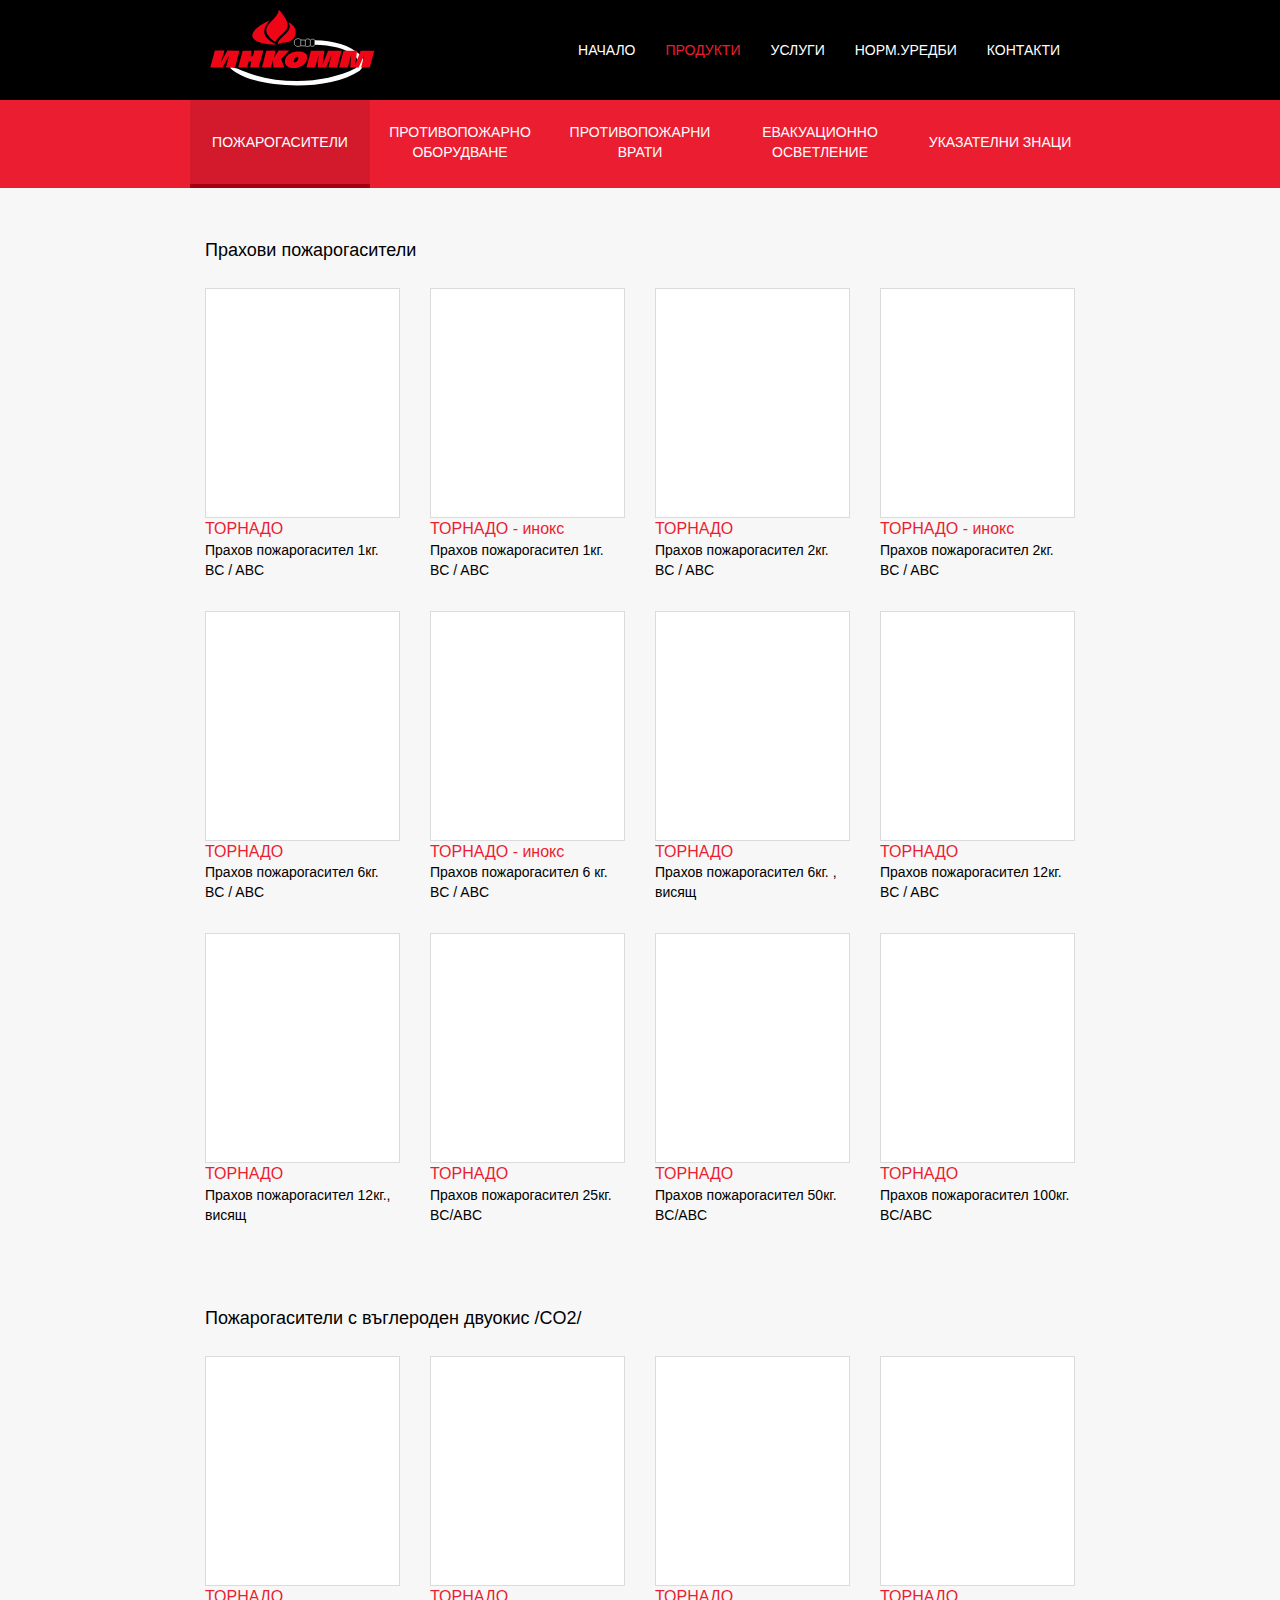
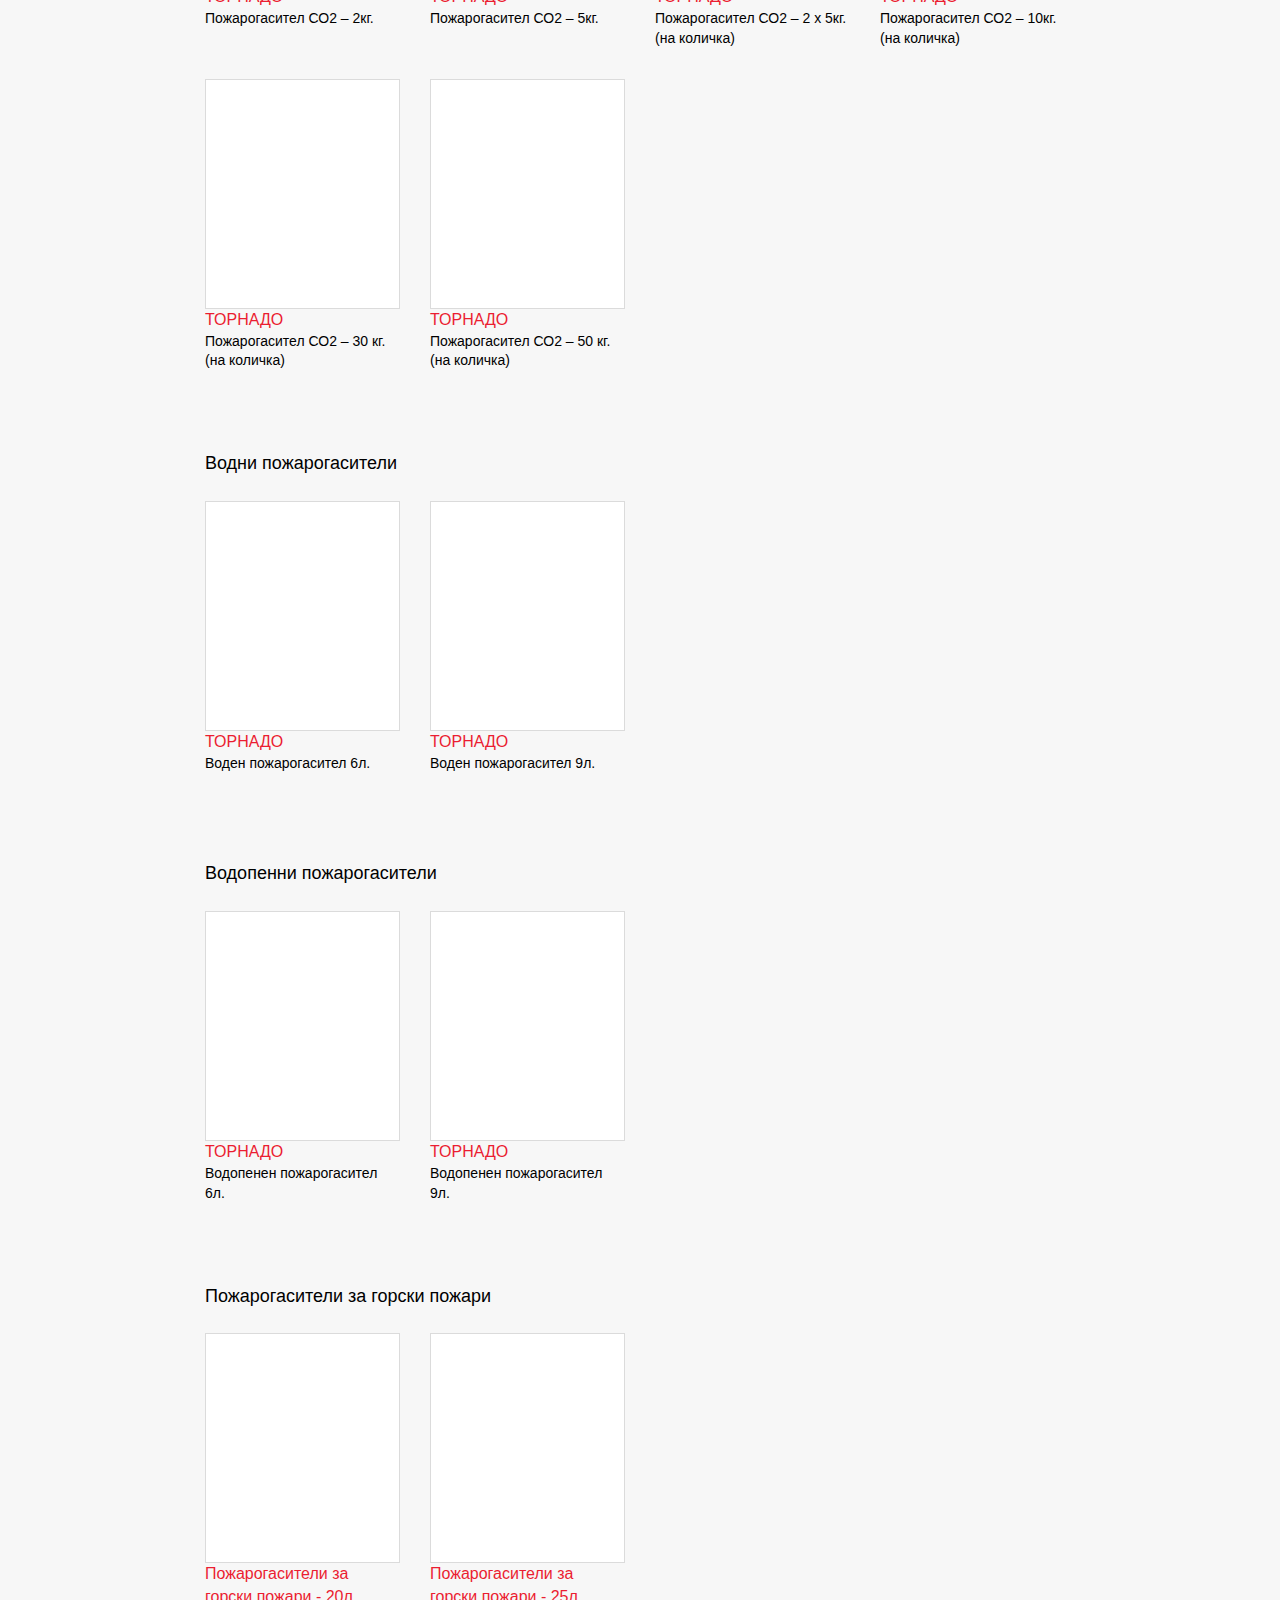
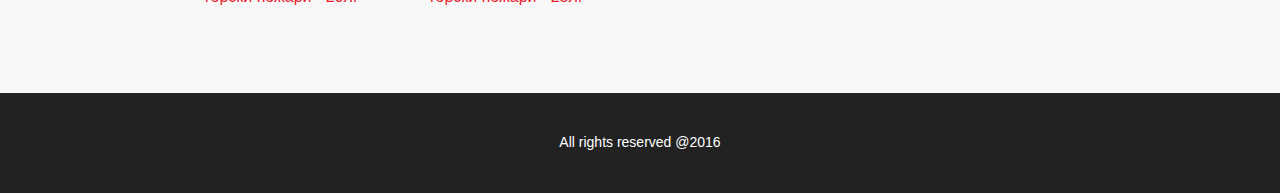
==== products/index.html @ 293aea62 "first commit" ====
<!DOCTYPE html>
<html xmlns="http://www.w3.org/1999/xhtml" lang="en" xml:lang="en">
    <head>
        <title>
                Продукти
        </title>
            <meta name="robots" content="noindex">
        <meta http-equiv="Content-Type" content="text/html; charset=utf-8">
        <meta name="description" content="Inkomm description">
        <meta name="viewport" content="width=device-width, initial-scale=1">
        <link rel="stylesheet" type="text/css" href="/css/app.b90cbeb3.css">
        <link rel="stylesheet" type="text/css" href="/icons/styles.css">
        <link rel="stylesheet" href="https://fonts.googleapis.com/css?family=Roboto:100,400">
        <link rel="shortcut icon" type="image/x-icon" href="/img/favicon.cccce3f9.ico">
        <link rel="icon" type="image/x-icon" href="/img/favicon.cccce3f9.ico">
        <meta itemprop="image" content="/img/social-image.jpg">
        
        <link href="https://maxcdn.bootstrapcdn.com/font-awesome/4.7.0/css/font-awesome.min.css" rel="stylesheet" integrity="sha384-wvfXpqpZZVQGK6TAh5PVlGOfQNHSoD2xbE+QkPxCAFlNEevoEH3Sl0sibVcOQVnN" crossorigin="anonymous">
    </head>
    <body>
        <div class="content">
            <nav class="navbar navbar-default">
                <div class="container">
                    <div class="navbar-header">
            
                        <a
                         class="navbar-brand"
                         href="/">
                            <img
                             src="/img/logo.3ae2fdd6.svg"
                             width="175"
                             alt="Enhancv Logo">
                        </a>
            
            
                        <button type="button" class="navbar-toggle" data-toggle="collapse" data-target="#bs-example-navbar-collapse-1">
                            <span class="sr-only">Toggle navigation</span>
                            <span class="icon-bar"></span>
                            <span class="icon-bar"></span>
                            <span class="icon-bar"></span>
                        </button>
                    </div>
            
                    <div class="collapse navbar-collapse" id="bs-example-navbar-collapse-1">
            
                        <ul class="nav navbar-nav navbar-right">
                            <li >
                                <a href="/">НАЧАЛО</a>
                            </li>
                            <li  class="active" >
                                <a href="/products">ПРОДУКТИ</a>
                            </li>
                            <li >
                                <a href="/services.html">УСЛУГИ</a>
                            </li>
                            <li >
                                <a href="/regulations.html">НОРМ.УРЕДБИ</a>
                            </li>
                            <li >
                                <a href="/contacts.html">КОНТАКТИ</a>
                            </li>
                        </ul>
                    </div>
                </div>
            </nav>
            
            
            <div class="products-menu">
                <div class="container">
                    <div class="row">
                        <a href="/products/" class="col-sm-2-4 text-center  active">
                            <div>
                                <span>ПОЖАРОГАСИТЕЛИ</span>
                            </div>
                        </a>
                        <a href="/products/equipment.html" class="col-sm-2-4 text-center ">
                            <div>
                                <span>ПРОТИВОПОЖАРНО ОБОРУДВАНЕ</span>
                            </div>
                        </a>
                        <a href="/products/doors.html" class="col-sm-2-4 text-center ">
                            <div>
                                <span>ПРОТИВОПОЖАРНИ ВРАТИ</span>
                            </div>
                        </a>
                        <a href="/products/lightings.html" class="col-sm-2-4 text-center ">
                            <div>
                                <span>ЕВАКУАЦИОННО ОСВЕТЛЕНИЕ</span>
                            </div>
                        </a>
                        <a href="/products/signs.html" class="col-sm-2-4 text-center ">
                            <div>
                                <span>УКАЗАТЕЛНИ ЗНАЦИ</span>
                            </div>
                        </a>
                    </div>
                </div>
            </div>
            <div class="products">
                <div class="container">
                        <div class="section-heading">Прахови пожарогасители</div>
                        <div class="row" data-key="Prahovipozharogasiteli">
                            <div class="product-item" data-item-key="0">
                                <a href="#Prahovipozharogasiteli:0" class="item col-sm-3">
                                    <div class="item-image text-center" style="background-image: url('http://www.firebg.org/template/../uploads/product/5.jpg')" data-img-url="http://www.firebg.org/template/../uploads/product/5.jpg">
                                    </div>
                                    <div class="item-title">
                                        ТОРНАДО
                                    </div>
                                    <div class="item-description">
                                        Прахов пожарогасител 1кг. BC / ABC
                                    </div>
                                </a>
                                <div class="full-description hidden">
                                    (Външен диаметър):&nbsp; ф85мм<br>(Обем): 1.25л.<br>(Дължина на цилиндъра): 270мм<br>(Тегло на цилиндъра): 0.7кг.<br>(Тегло на пожарогасителя): 2.2кг<br>(Съдържание на прах в пожарогасителя): 1кг<br>(Температурен интервал): -30С -60С<br>(Максимално работно налягане): 18bar<br>(Тестово налягане): 27bar<br>(Работен газ): Азот <br>(Минимална дебелина на цилиндъра): 1.0мм<br>(Материал):&nbsp; St12/DC01<br>(Пожарен клас): 5А 34B C<br>(Размер на опаковката): 10X10X37cm<br> <br>
                                </div>
                            </div>
                            <div class="product-item" data-item-key="1">
                                <a href="#Prahovipozharogasiteli:1" class="item col-sm-3">
                                    <div class="item-image text-center" style="background-image: url('http://www.firebg.org/template/../uploads/product/6.jpg')" data-img-url="http://www.firebg.org/template/../uploads/product/6.jpg">
                                    </div>
                                    <div class="item-title">
                                        ТОРНАДО - инокс
                                    </div>
                                    <div class="item-description">
                                        Прахов пожарогасител 1кг. BC / ABC
                                    </div>
                                </a>
                                <div class="full-description hidden">
                                    (Външен диаметър):&nbsp; ф90мм<br>(Обем): 1.3л.<br>(Дължина на цилиндъра): 250мм<br>(Тегло на цилиндъра): 0.6кг.<br>(Тегло на пожарогасителя): 2.1кг<br>(Съдържание на прах в пожарогасителя): 1кг<br>(Температурен интервал): -30С -60С<br>(Максимално работно налягане): 18bar<br>(Работен газ): Азот <br>(Минимална дебелина на цилиндъра): 0.70мм<br>(Материал):&nbsp; 304<br>(Пожарен клас): 5А 34B C<br>(Размер на опаковката): 10X10X34cm
                                </div>
                            </div>
                            <div class="product-item" data-item-key="2">
                                <a href="#Prahovipozharogasiteli:2" class="item col-sm-3">
                                    <div class="item-image text-center" style="background-image: url('http://www.firebg.org/template/../uploads/product/36.jpg')" data-img-url="http://www.firebg.org/template/../uploads/product/36.jpg">
                                    </div>
                                    <div class="item-title">
                                        ТОРНАДО
                                    </div>
                                    <div class="item-description">
                                        Прахов пожарогасител 2кг. BC / ABC
                                    </div>
                                </a>
                                <div class="full-description hidden">
                                    (Външен диаметър):&nbsp; ф110мм<br>(Обем): 2.5л.<br>(Дължина на цилиндъра): 310мм<br>(Тегло на цилиндъра): 1кг.<br>(Тегло на пожарогасителя): 3.7кг<br>(Съдържание на прах в пожарогасителя): 2кг<br>(Температурен интервал): -30С -60С<br>(Максимално работно налягане): 18bar<br>(Тестово налягане): 27bar<br>(Работен газ): Азот <br>(Минимална дебелина на цилиндъра): 1.07мм<br>(Материал):&nbsp; St12/DC01<br>(Пожарен клас): 13А 70B C<br>(Размер на опаковката): 12X13X41cm
                                </div>
                            </div>
                            <div class="product-item" data-item-key="3">
                                <a href="#Prahovipozharogasiteli:3" class="item col-sm-3">
                                    <div class="item-image text-center" style="background-image: url('http://www.firebg.org/template/../uploads/product/37.jpg')" data-img-url="http://www.firebg.org/template/../uploads/product/37.jpg">
                                    </div>
                                    <div class="item-title">
                                        ТОРНАДО - инокс
                                    </div>
                                    <div class="item-description">
                                        Прахов пожарогасител 2кг. BC / ABC
                                    </div>
                                </a>
                                <div class="full-description hidden">
                                    (Външен диаметър):&nbsp; ф110мм<br>(Обем): 2.5л.<br>(Дължина на цилиндъра): 310мм<br>(Тегло на цилиндъра): 1кг.<br>(Тегло на пожарогасителя): 3.5кг<br>(Съдържание на прах в пожарогасителя): 2кг<br>(Температурен интервал): -30С -60С<br>(Максимално работно налягане): 18bar<br>(Тестово налягане): 27bar<br>(Работен газ): Азот <br>(Минимална дебелина на цилиндъра): 0.80мм<br>(Материал):&nbsp; 304<br>(Пожарен клас): 13А 70B C<br>(Размер на опаковката): 12X13X40cm
                                </div>
                            </div>
                            <div class="product-item" data-item-key="4">
                                <a href="#Prahovipozharogasiteli:4" class="item col-sm-3">
                                    <div class="item-image text-center" style="background-image: url('http://www.firebg.org/template/../uploads/product/7.jpg')" data-img-url="http://www.firebg.org/template/../uploads/product/7.jpg">
                                    </div>
                                    <div class="item-title">
                                        ТОРНАДО
                                    </div>
                                    <div class="item-description">
                                        Прахов пожарогасител 6кг. BC / ABC
                                    </div>
                                </a>
                                <div class="full-description hidden">
                                    (Външен диаметър):&nbsp; ф160мм<br>(Обем): 7.9л.<br>(Дължина на цилиндъра): 450мм<br>(Тегло на цилиндъра): 2.8кг.<br>(Тегло на пожарогасителя): 9.5кг<br>(Съдържание на прах в пожарогасителя): 6кг<br>(Температурен интервал): -30С -60С<br>(Максимално работно налягане): 18bar<br>(Тестово налягане): 27bar<br>(Работен газ): Азот <br>(Минимална дебелина на цилиндъра): 1.24мм<br>(Материал):&nbsp; St12/DC01<br>(Пожарен клас): 21А&nbsp; 113B&nbsp; C<br>(Размер на опаковката): 17X18X56cm
                                </div>
                            </div>
                            <div class="product-item" data-item-key="5">
                                <a href="#Prahovipozharogasiteli:5" class="item col-sm-3">
                                    <div class="item-image text-center" style="background-image: url('http://www.firebg.org/template/../uploads/product/8.jpg')" data-img-url="http://www.firebg.org/template/../uploads/product/8.jpg">
                                    </div>
                                    <div class="item-title">
                                        ТОРНАДО - инокс
                                    </div>
                                    <div class="item-description">
                                        Прахов пожарогасител 6 кг. BC / ABC
                                    </div>
                                </a>
                                <div class="full-description hidden">
                                    (Външен диаметър):&nbsp; ф160мм<br>(Обем): 7.7л.<br>(Дължина на цилиндъра): 440мм<br>(Тегло на цилиндъра): 2кг.<br>(Тегло на пожарогасителя): 9кг<br>(Съдържание на прах в пожарогасителя): 6кг<br>(Температурен интервал): -30С -60С<br>(Максимално работно налягане): 18bar<br>(Тестово налягане): 27bar<br>(Работен газ): Азот <br>(Минимална дебелина на цилиндъра): 0.8мм<br>(Материал):&nbsp; 304<br>(Пожарен клас): 27А&nbsp; 183B&nbsp; C<br>(Размер на опаковката): 17X18X54cm
                                </div>
                            </div>
                            <div class="product-item" data-item-key="6">
                                <a href="#Prahovipozharogasiteli:6" class="item col-sm-3">
                                    <div class="item-image text-center" style="background-image: url('http://www.firebg.org/template/../uploads/product/9.jpg')" data-img-url="http://www.firebg.org/template/../uploads/product/9.jpg">
                                    </div>
                                    <div class="item-title">
                                        ТОРНАДО
                                    </div>
                                    <div class="item-description">
                                        Прахов пожарогасител 6кг. , висящ
                                    </div>
                                </a>
                                <div class="full-description hidden">
                                    (Външен диаметър):&nbsp; ф292мм<br>(Обем): 7.6л.<br>(Дължина на цилиндъра): 180мм<br>(Тегло на цилиндъра): 2.7кг.<br>(Тегло на пожарогасителя): 10кг<br>(Съдържание на прах в пожарогасителя): 6кг<br>(Температурен интервал): -10С -50С<br>(Максимално работно налягане): 14bar<br>(Тестово налягане): 25bar<br>(Работен газ): Азот <br>(Минимална дебелина на цилиндъра): 2.30мм<br>(Материал):&nbsp; St12/DC01<br>(Пожарен клас): 27А&nbsp; 183B&nbsp; C<br>(Размер на опаковката): 30X30X29cm
                  
                                </div>
                            </div>
                            <div class="product-item" data-item-key="7">
                                <a href="#Prahovipozharogasiteli:7" class="item col-sm-3">
                                    <div class="item-image text-center" style="background-image: url('http://www.firebg.org/template/../uploads/product/10.jpg')" data-img-url="http://www.firebg.org/template/../uploads/product/10.jpg">
                                    </div>
                                    <div class="item-title">
                                        ТОРНАДО
                                    </div>
                                    <div class="item-description">
                                        Прахов пожарогасител 12кг. BC / ABC
                                    </div>
                                </a>
                                <div class="full-description hidden">
                                    (Външен диаметър):&nbsp; ф180мм<br>(Обем): 13.6л.<br>(Дължина на цилиндъра): 600мм<br>(Тегло на цилиндъра): 5кг.<br>(Тегло на пожарогасителя): 18кг<br>(Съдържание на прах в пожарогасителя): 12кг<br>(Температурен интервал): -30С -60С<br>(Максимално работно налягане): 18bar<br>(Тестово налягане): 27bar<br>(Работен газ): Азот <br>(Минимална дебелина на цилиндъра): 1.30мм<br>(Материал):&nbsp; St12/DC01<br>(Пожарен клас): 43А&nbsp; 233B&nbsp; C<br>(Размер на опаковката): 19X20X71cm
                                </div>
                            </div>
                            <div class="product-item" data-item-key="8">
                                <a href="#Prahovipozharogasiteli:8" class="item col-sm-3">
                                    <div class="item-image text-center" style="background-image: url('http://www.firebg.org/template/../uploads/product/38.jpg')" data-img-url="http://www.firebg.org/template/../uploads/product/38.jpg">
                                    </div>
                                    <div class="item-title">
                                        ТОРНАДО
                                    </div>
                                    <div class="item-description">
                                        Прахов пожарогасител 12кг., висящ
                                    </div>
                                </a>
                                <div class="full-description hidden">
                                    <br>
                                </div>
                            </div>
                            <div class="product-item" data-item-key="9">
                                <a href="#Prahovipozharogasiteli:9" class="item col-sm-3">
                                    <div class="item-image text-center" style="background-image: url('http://www.firebg.org/template/../uploads/product/39.jpg')" data-img-url="http://www.firebg.org/template/../uploads/product/39.jpg">
                                    </div>
                                    <div class="item-title">
                                        ТОРНАДО
                                    </div>
                                    <div class="item-description">
                                        Прахов пожарогасител 25кг. BC/ABC
                                    </div>
                                </a>
                                <div class="full-description hidden">
                                    (Външен диаметър):&nbsp; ф270мм<br>(Обем): 30л.<br>(Дължина на цилиндъра): 625мм<br>(Тегло на цилиндъра): 20кг.<br>(Тегло на пожарогасителя): 55кг.<br>(Съдържание на прах в пожарогасителя): 25кг<br>(Температурен интервал): -20С -55С<br>(Максимално работно налягане): 15bar<br>(Тестово налягане): 35bar<br>(Работен газ): Азот <br>(Минимална дебелина на цилиндъра): 2.5мм<br>(Материал): HP295/B440HP&nbsp;&nbsp; &nbsp;<br>(Пожарен клас): 55А I B C<br>(Размер на опаковката): 44X45X97cm
                                </div>
                            </div>
                            <div class="product-item" data-item-key="10">
                                <a href="#Prahovipozharogasiteli:10" class="item col-sm-3">
                                    <div class="item-image text-center" style="background-image: url('http://www.firebg.org/template/../uploads/product/40.jpg')" data-img-url="http://www.firebg.org/template/../uploads/product/40.jpg">
                                    </div>
                                    <div class="item-title">
                                        ТОРНАДО
                                    </div>
                                    <div class="item-description">
                                        Прахов пожарогасител 50кг. BC/ABC
                                    </div>
                                </a>
                                <div class="full-description hidden">
                                    
                                </div>
                            </div>
                            <div class="product-item" data-item-key="11">
                                <a href="#Prahovipozharogasiteli:11" class="item col-sm-3">
                                    <div class="item-image text-center" style="background-image: url('http://www.firebg.org/template/../uploads/product/260.jpg')" data-img-url="http://www.firebg.org/template/../uploads/product/260.jpg">
                                    </div>
                                    <div class="item-title">
                                        ТОРНАДО
                                    </div>
                                    <div class="item-description">
                                        Прахов пожарогасител 100кг. BC/ABC
                                    </div>
                                </a>
                                <div class="full-description hidden">
                                    
                                </div>
                            </div>
                        </div>
                        <div class="section-heading">Пожарогасители с въглероден двуокис /CO2/</div>
                        <div class="row" data-key="Pozharogasitelisvuglerodendvuokis/CO2/">
                            <div class="product-item" data-item-key="0">
                                <a href="#Pozharogasitelisvuglerodendvuokis/CO2/:0" class="item col-sm-3">
                                    <div class="item-image text-center" style="background-image: url('http://www.firebg.org/template/../uploads/product/15.jpg')" data-img-url="http://www.firebg.org/template/../uploads/product/15.jpg">
                                    </div>
                                    <div class="item-title">
                                        ТОРНАДО
                                    </div>
                                    <div class="item-description">
                                        Пожарогасител СО2 – 2кг.
                                    </div>
                                </a>
                                <div class="full-description hidden">
                                    (Външен диаметър):&nbsp; ф105мм<br>(Обем): 2.67л.<br>(Дължина на цилиндъра): 440мм<br>(Тегло на цилиндъра): 3.8кг.<br>(Тегло на пожарогасителя): 6.6кг.<br>(Съдържание на карбон диоксид в пожарогасителя): 2kg.<br>(Температурен интервал): -30С -60С<br>(Максимално работно налягане): 216bar<br>(Тестово налягане): 315bar <br>(Минимална дебелина на цилиндъра): 2.51мм<br>(Материал): 34CrMo4<br>(Пожарен клас): 34B<br>(Размер на опаковката): 16X13X56cm
                                </div>
                            </div>
                            <div class="product-item" data-item-key="1">
                                <a href="#Pozharogasitelisvuglerodendvuokis/CO2/:1" class="item col-sm-3">
                                    <div class="item-image text-center" style="background-image: url('http://www.firebg.org/template/../uploads/product/16.jpg')" data-img-url="http://www.firebg.org/template/../uploads/product/16.jpg">
                                    </div>
                                    <div class="item-title">
                                        ТОРНАДО
                                    </div>
                                    <div class="item-description">
                                        Пожарогасител СО2 – 5кг.
                                    </div>
                                </a>
                                <div class="full-description hidden">
                                    (Външен диаметър):&nbsp; ф138мм<br>(Обем): 6.67л.<br>(Дължина на цилиндъра): 600мм<br>(Тегло на цилиндъра): 8кг.<br>(Тегло на пожарогасителя): 14кг.<br>(Съдържание на карбон диоксид в пожарогасителя): 5kg.<br>(Температурен интервал): -20С +60С<br>(Максимално работно налягане): 216bar<br>(Тестово налягане): 315bar<br>(Минимална дебелина на цилиндъра): 3.3мм<br>(Материал): 34CrMo4<br>(Пожарен клас): 89B<br>(Размер на опаковката): 21X15X73cm
                                </div>
                            </div>
                            <div class="product-item" data-item-key="2">
                                <a href="#Pozharogasitelisvuglerodendvuokis/CO2/:2" class="item col-sm-3">
                                    <div class="item-image text-center" style="background-image: url('http://www.firebg.org/template/../uploads/product/17.jpg')" data-img-url="http://www.firebg.org/template/../uploads/product/17.jpg">
                                    </div>
                                    <div class="item-title">
                                        ТОРНАДО
                                    </div>
                                    <div class="item-description">
                                        Пожарогасител СО2 – 2 x 5кг. (на количка)
                                    </div>
                                </a>
                                <div class="full-description hidden">
                                    (Външен диаметър):&nbsp; ф152мм<br>(Обем): 15л.<br>(Дължина на цилиндъра): 1070мм<br>(Тегло на цилиндъра): 25кг.<br>(Тегло на пожарогасителя): 46кг.<br>(Съдържание на карбон диоксид в пожарогасителя): 10kg.<br>(Температурен интервал): -20С -60С<br>(Максимално работно налягане): 174bar<br>(Тестово налягане): 250bar<br>(Минимална дебелина на цилиндъра): 5.5мм<br>(Материал): CK45<br>(Пожарен клас): 183B<br>(Размер на опаковката): 46X30X120cm
                                </div>
                            </div>
                            <div class="product-item" data-item-key="3">
                                <a href="#Pozharogasitelisvuglerodendvuokis/CO2/:3" class="item col-sm-3">
                                    <div class="item-image text-center" style="background-image: url('http://www.firebg.org/template/../uploads/product/18.jpg')" data-img-url="http://www.firebg.org/template/../uploads/product/18.jpg">
                                    </div>
                                    <div class="item-title">
                                        ТОРНАДО
                                    </div>
                                    <div class="item-description">
                                        Пожарогасител СО2 – 10кг. (на количка)
                                    </div>
                                </a>
                                <div class="full-description hidden">
                                    (Външен диаметър):&nbsp; ф152мм<br>(Обем): 15л.<br>(Дължина на цилиндъра): 1070мм<br>(Тегло на цилиндъра): 25кг.<br>(Тегло на пожарогасителя): 46кг.<br>(Съдържание на карбон диоксид в пожарогасителя): 10kg.<br>(Температурен интервал): -20С -60С<br>(Максимално работно налягане): 174bar<br>(Тестово налягане): 250bar<br>(Минимална дебелина на цилиндъра): 5.5мм<br>(Материал): CK45<br>(Пожарен клас): 183B<br>(Размер на опаковката): 46X30X120cm
                                </div>
                            </div>
                            <div class="product-item" data-item-key="4">
                                <a href="#Pozharogasitelisvuglerodendvuokis/CO2/:4" class="item col-sm-3">
                                    <div class="item-image text-center" style="background-image: url('http://www.firebg.org/template/../uploads/product/19.jpg')" data-img-url="http://www.firebg.org/template/../uploads/product/19.jpg">
                                    </div>
                                    <div class="item-title">
                                        ТОРНАДО
                                    </div>
                                    <div class="item-description">
                                        Пожарогасител СО2 – 30 кг. (на количка)
                                    </div>
                                </a>
                                <div class="full-description hidden">
                                    (Външен диаметър):&nbsp; ф232мм<br>(Обем): 46л.<br>(Дължина на цилиндъра): 1370мм<br>(Тегло на цилиндъра): 57кг.<br>(Тегло на пожарогасителя): 117кг.<br>(Съдържание на карбон диоксид в пожарогасителя): 30kg.<br>(Температурен интервал): -30С -55С<br>(Максимално работно налягане): 150bar<br>(Тестово налягане): 225bar<br>(Минимална дебелина на цилиндъра): 5.4мм<br>(Материал): 37Mn<br>(Пожарен клас): 233B<br>(Размер на опаковката): 118X55X124cm
                                </div>
                            </div>
                            <div class="product-item" data-item-key="5">
                                <a href="#Pozharogasitelisvuglerodendvuokis/CO2/:5" class="item col-sm-3">
                                    <div class="item-image text-center" style="background-image: url('http://www.firebg.org/template/../uploads/product/20.jpg')" data-img-url="http://www.firebg.org/template/../uploads/product/20.jpg">
                                    </div>
                                    <div class="item-title">
                                        ТОРНАДО
                                    </div>
                                    <div class="item-description">
                                        Пожарогасител СО2 – 50 кг. (на количка)
                                    </div>
                                </a>
                                <div class="full-description hidden">
                                    (Външен диаметър):&nbsp; ф219мм<br>(Обем): 80л.<br>(Дължина на цилиндъра): 1330мм<br>(Тегло на цилиндъра): 112кг.<br>(Тегло на пожарогасителя): 207кг.<br>(Съдържание на карбон диоксид в пожарогасителя): 50kg.<br>(Температурен интервал): -30С -55С<br>(Максимално работно налягане): 150bar<br>(Тестово налягане): 225bar<br>(Минимална дебелина на цилиндъра): 5.7мм<br>(Материал): 37Mn<br>(Пожарен клас): 233B<br>(Размер на опаковката): 123X62X132cm
                                </div>
                            </div>
                        </div>
                        <div class="section-heading">Водни пожарогасители</div>
                        <div class="row" data-key="Vodnipozharogasiteli">
                            <div class="product-item" data-item-key="0">
                                <a href="#Vodnipozharogasiteli:0" class="item col-sm-3">
                                    <div class="item-image text-center" style="background-image: url('http://www.firebg.org/template/../uploads/product/11.jpg')" data-img-url="http://www.firebg.org/template/../uploads/product/11.jpg">
                                    </div>
                                    <div class="item-title">
                                        ТОРНАДО
                                    </div>
                                    <div class="item-description">
                                        Воден пожарогасител 6л.
                                    </div>
                                </a>
                                <div class="full-description hidden">
                                    (Външен диаметър):&nbsp; ф160мм<br>(Обем): 8л.<br>(Дължина на цилиндъра): 470мм<br>(Тегло на цилиндъра): 3.3кг.<br>(Тегло на пожарогасителя): 10кг.<br>(Гасително вещество в пожарогасителя - вода): 6л.<br>(Температурен интервал): -0С +60С<br>(Максимално работно налягане): 18bar<br>(Тестово налягане): 27bar<br>(Работен газ): Азот <br>(Минимална дебелина на цилиндъра): 1.24мм<br>(Материал): St12/DC01<br>(Пожарен клас): 21А<br>(Размер на опаковката): 17X18X58cm
                                </div>
                            </div>
                            <div class="product-item" data-item-key="1">
                                <a href="#Vodnipozharogasiteli:1" class="item col-sm-3">
                                    <div class="item-image text-center" style="background-image: url('http://www.firebg.org/template/../uploads/product/190.jpg')" data-img-url="http://www.firebg.org/template/../uploads/product/190.jpg">
                                    </div>
                                    <div class="item-title">
                                        ТОРНАДО
                                    </div>
                                    <div class="item-description">
                                        Воден пожарогасител 9л.
                                    </div>
                                </a>
                                <div class="full-description hidden">
                                    (Външен диаметър):&nbsp; ф180мм<br>(Обем): 11.33л.<br>(Дължина на цилиндъра): 525мм<br>(Тегло на цилиндъра): 5.0кг.<br>(Тегло на пожарогасителя): 14.6кг.<br>(Гасително вещество в пожарогасителя - вода): 9л.<br>(Температурен интервал): -0С +60С<br>(Максимално работно налягане): 18bar<br>(Тестово налягане): 27bar<br>(Работен газ): Азот<br>(Минимална дебелина на цилиндъра): 1.30мм<br>(Материал): St12/DC01<br>(Пожарен клас): 21А(13A)<br>(Размер на опаковката): 19X20X64cm
                                </div>
                            </div>
                        </div>
                        <div class="section-heading">Водопенни пожарогасители</div>
                        <div class="row" data-key="Vodopennipozharogasiteli">
                            <div class="product-item" data-item-key="0">
                                <a href="#Vodopennipozharogasiteli:0" class="item col-sm-3">
                                    <div class="item-image text-center" style="background-image: url('http://www.firebg.org/template/../uploads/product/13.jpg')" data-img-url="http://www.firebg.org/template/../uploads/product/13.jpg">
                                    </div>
                                    <div class="item-title">
                                        ТОРНАДО
                                    </div>
                                    <div class="item-description">
                                        Водопенен пожарогасител 6л.
                                    </div>
                                </a>
                                <div class="full-description hidden">
                                    (Външен диаметър):&nbsp; ф160мм<br>(Обем): 8л.<br>(Дължина на цилиндъра): 470мм<br>(Тегло на цилиндъра): 3.3кг.<br>(Тегло на пожарогасителя): 10кг.<br>(Гасително вещество в пожарогасителя - вода и пенообразувател): 6л.<br>(Температурен интервал): -0С +60С<br>(Максимално работно налягане): 18bar<br>(Тестово налягане): 27bar<br>(Работен газ): Азот <br>(Минимална дебелина на цилиндъра): 1.24мм<br>(Материал): St12/DC01<br>(Пожарен клас): 21А 144B&nbsp; C<br>(Размер на опаковката): 17X18X58cm
                                </div>
                            </div>
                            <div class="product-item" data-item-key="1">
                                <a href="#Vodopennipozharogasiteli:1" class="item col-sm-3">
                                    <div class="item-image text-center" style="background-image: url('http://www.firebg.org/template/../uploads/product/14.jpg')" data-img-url="http://www.firebg.org/template/../uploads/product/14.jpg">
                                    </div>
                                    <div class="item-title">
                                        ТОРНАДО
                                    </div>
                                    <div class="item-description">
                                        Водопенен пожарогасител 9л.
                                    </div>
                                </a>
                                <div class="full-description hidden">
                                    (Външен диаметър):&nbsp; ф180мм<br>(Обем): 11.33л.<br>(Дължина на цилиндъра): 525мм<br>(Тегло на цилиндъра): 5.0кг.<br>(Тегло на пожарогасителя): 14.6кг.<br>(Гасително вещество в пожарогасителя - вода и пенообразувател AFFF 3%): 9л.<br>(Температурен интервал): +5С +60С<br>(Максимално работно налягане): 18bar<br>(Тестово налягане): 27bar<br>(Работен газ): Азот <br>(Минимална дебелина на цилиндъра): 1.30мм<br>(Материал): St12/DC01<br>(Пожарен клас): 21А 183B&nbsp; C<br>(Размер на опаковката): 19X20X64cm
                                </div>
                            </div>
                        </div>
                        <div class="section-heading">Пожарогасители за горски пожари</div>
                        <div class="row" data-key="Pozharogasitelizagorskipozhari">
                            <div class="product-item" data-item-key="0">
                                <a href="#Pozharogasitelizagorskipozhari:0" class="item col-sm-3">
                                    <div class="item-image text-center" style="background-image: url('http://www.firebg.org/template/../uploads/product/462.jpg')" data-img-url="http://www.firebg.org/template/../uploads/product/462.jpg">
                                    </div>
                                    <div class="item-title">
                                        Пожарогасители за горски пожари - 20л.
                                    </div>
                                    <div class="item-description">
                                        
                                    </div>
                                </a>
                                <div class="full-description hidden">
                                    <div>Ширина: &nbsp;46 см.</div>
            <div>Височина: 68 см.</div>
            <div>Дължина: 14 см.</div>
            <div>Тегло: &nbsp;2.3 кг. Нето/ 22.3 кг. Бруто</div>
            <div>Обем: 20л.&nbsp;</div>
            <div>Дистанция на струята: 8.5м.</div>
            <div>Дебит: 3.7л./мин.</div>
            <div>Дължина на маркуча: 1 м.</div>
            <div><span style="text-decoration: underline;"><br></span></div>
            <div><span style="text-decoration: underline;">ПРЕДИМСТВА НА ПРОДУКТА:</span></div>
            <div><span style="text-decoration: underline;"><br></span></div>
            <div>1. Уникален дизайн с компактни размери.</div>
            <div>2. Удобна задна част за гърба.</div>
            <div>3. Специални колани, които прилепват плътно по тялото.</div>
            <div>4. Два слоя, които не пропускат вода.</div>
            <div>5. Високо качество.</div>
            <div>6. Произведено в ЕС.</div>
            <div>7. Супер цена.</div>
            <div>8. Налични количества.</div>
                  
                                </div>
                            </div>
                            <div class="product-item" data-item-key="1">
                                <a href="#Pozharogasitelizagorskipozhari:1" class="item col-sm-3">
                                    <div class="item-image text-center" style="background-image: url('http://www.firebg.org/template/../uploads/product/463.jpg')" data-img-url="http://www.firebg.org/template/../uploads/product/463.jpg">
                                    </div>
                                    <div class="item-title">
                                        Пожарогасители за горски пожари - 25л.
                                    </div>
                                    <div class="item-description">
                                        
                                    </div>
                                </a>
                                <div class="full-description hidden">
                                    <div id="_mcePaste" style="position: absolute; left: -10000px; top: 0px; width: 1px; height: 1px; overflow: hidden;">Тегло: &nbsp;2.3 кг. Нето/ 27.3 кг. Бруто</div>
            <div id="_mcePaste" style="position: absolute; left: -10000px; top: 0px; width: 1px; height: 1px; overflow: hidden;">Обем: 25л.&nbsp;</div>
            <div id="_mcePaste" style="position: absolute; left: -10000px; top: 0px; width: 1px; height: 1px; overflow: hidden;">Дистанция на струята: 8.5м.</div>
            <div id="_mcePaste" style="position: absolute; left: -10000px; top: 0px; width: 1px; height: 1px; overflow: hidden;">Дебит: 3.7л./мин.</div>
            <div id="_mcePaste" style="position: absolute; left: -10000px; top: 0px; width: 1px; height: 1px; overflow: hidden;">Дължина на маркуча: 1 м.</div>
            <div id="_mcePaste" style="position: absolute; left: -10000px; top: 0px; width: 1px; height: 1px; overflow: hidden;">ПРЕДИМСТВА НА ПРОДУКТА:</div>
            <div id="_mcePaste" style="position: absolute; left: -10000px; top: 0px; width: 1px; height: 1px; overflow: hidden;">1. Уникален дизайн с компактни размери.</div>
            <div id="_mcePaste" style="position: absolute; left: -10000px; top: 0px; width: 1px; height: 1px; overflow: hidden;">2. Удобна задна част за гърба.</div>
            <div id="_mcePaste" style="position: absolute; left: -10000px; top: 0px; width: 1px; height: 1px; overflow: hidden;">3. Специални колани, които прилепват плътно по тялото.</div>
            <div id="_mcePaste" style="position: absolute; left: -10000px; top: 0px; width: 1px; height: 1px; overflow: hidden;">4. Два слоя, които не пропускат вода.</div>
            <div id="_mcePaste" style="position: absolute; left: -10000px; top: 0px; width: 1px; height: 1px; overflow: hidden;">5. Високо качество.</div>
            <div id="_mcePaste" style="position: absolute; left: -10000px; top: 0px; width: 1px; height: 1px; overflow: hidden;">6. Произведено в ЕС.</div>
            <div id="_mcePaste" style="position: absolute; left: -10000px; top: 0px; width: 1px; height: 1px; overflow: hidden;">7. Супер цена.</div>
            <div id="_mcePaste" style="position: absolute; left: -10000px; top: 0px; width: 1px; height: 1px; overflow: hidden;">8. Налични количества.</div>
            <div><span style="text-decoration: underline;">ОПИСАНИЕ НА ПРОДУКТА:</span></div>
            <div><span style="text-decoration: underline;"><br></span></div>
            <div style="text-align: justify;">Пожарогасителите за горски пожари служат за пожарогасене на малки и средни пожари,възникващи най-често в горските райони. Пожарогасителите са подходящи за оборудване в пожарни автомобили, джипове &ndash; по време на инспекция на горите, комбайни &ndash; по време на жътва. Специалните пожарогасители за горски пожари са произведени в Европейския Съюз без компромиси.</div>
            <div style="text-align: justify;">Продуктът се състои от &nbsp;25 литров резервоар, капачка, заден джоб за допълнително оборудване, специална помпа, чрез която се получава налягане, маркуч, струйник за получаване на сбита или разпръсната струя и устройство за получаване на пяна. Пожарогасителите за горски пожари са направени от два слоя &ndash; външен и вътрешен, които не пропускат вода.</div>
            <div><span style="text-decoration: underline;"><br></span></div>
            <div><span style="text-decoration: underline;">ТЕХНИЧЕСКИ ПАРАМЕТРИ:</span></div>
            <div><span style="text-decoration: underline;"><br></span></div>
            <div>Ширина: &nbsp;46 см.</div>
            <div>Височина: 68 см.</div>
            <div>Дължина: 14 см.</div>
            <div>Тегло: &nbsp;2.3 кг. Нето/ 27.3 кг. Бруто</div>
            <div>Обем: 25л.&nbsp;</div>
            <div>Дистанция на струята: 8.5м.</div>
            <div>Дебит: 3.7л./мин.</div>
            <div>Дължина на маркуча: 1 м.</div>
            <div><span style="text-decoration: underline;"><br></span></div>
            <div><span style="text-decoration: underline;">ПРЕДИМСТВА НА ПРОДУКТА:</span></div>
            <div><span style="text-decoration: underline;"><br></span></div>
            <div>1. Уникален дизайн с компактни размери.</div>
            <div>2. Удобна задна част за гърба.</div>
            <div>3. Специални колани, които прилепват плътно по тялото.</div>
            <div>4. Два слоя, които не пропускат вода.</div>
            <div>5. Високо качество.</div>
            <div>6. Произведено в ЕС.</div>
            <div>7. Супер цена.</div>
            <div>8. Налични количества.</div>
                  
                                </div>
                            </div>
                        </div>
                </div>
            </div>
            
            <!-- Modal -->
            <div class="modal fade product-modal" id="myModal" tabindex="-1" role="dialog" aria-labelledby="myModalLabel">
                <div class="modal-dialog" role="document">
                    <div class="modal-content">
                        <a class="close" data-dismiss="modal" aria-label="Close"><span aria-hidden="true">&times;</span></a>
                        <div class="image-holder text-center">
                            <img class="product-modal-image" />
                        </div>
            
                        <div class="text-holder">
                            <h3 class="product-modal-title"></h3>
                            <p class="product-modal-description"></p>
                        </div>
                    </div>
                </div>
            </div>
            <script>var isProducts = true;</script>
            
            
        </div>
        <div class="footer">
            <div class="container">
                <div class="row text-center">
                    All rights reserved @2016
                </div>
            </div>
        </div>
        

        <script src="/js/combined.1ae08cdf.js"></script>
    </body>
</html>
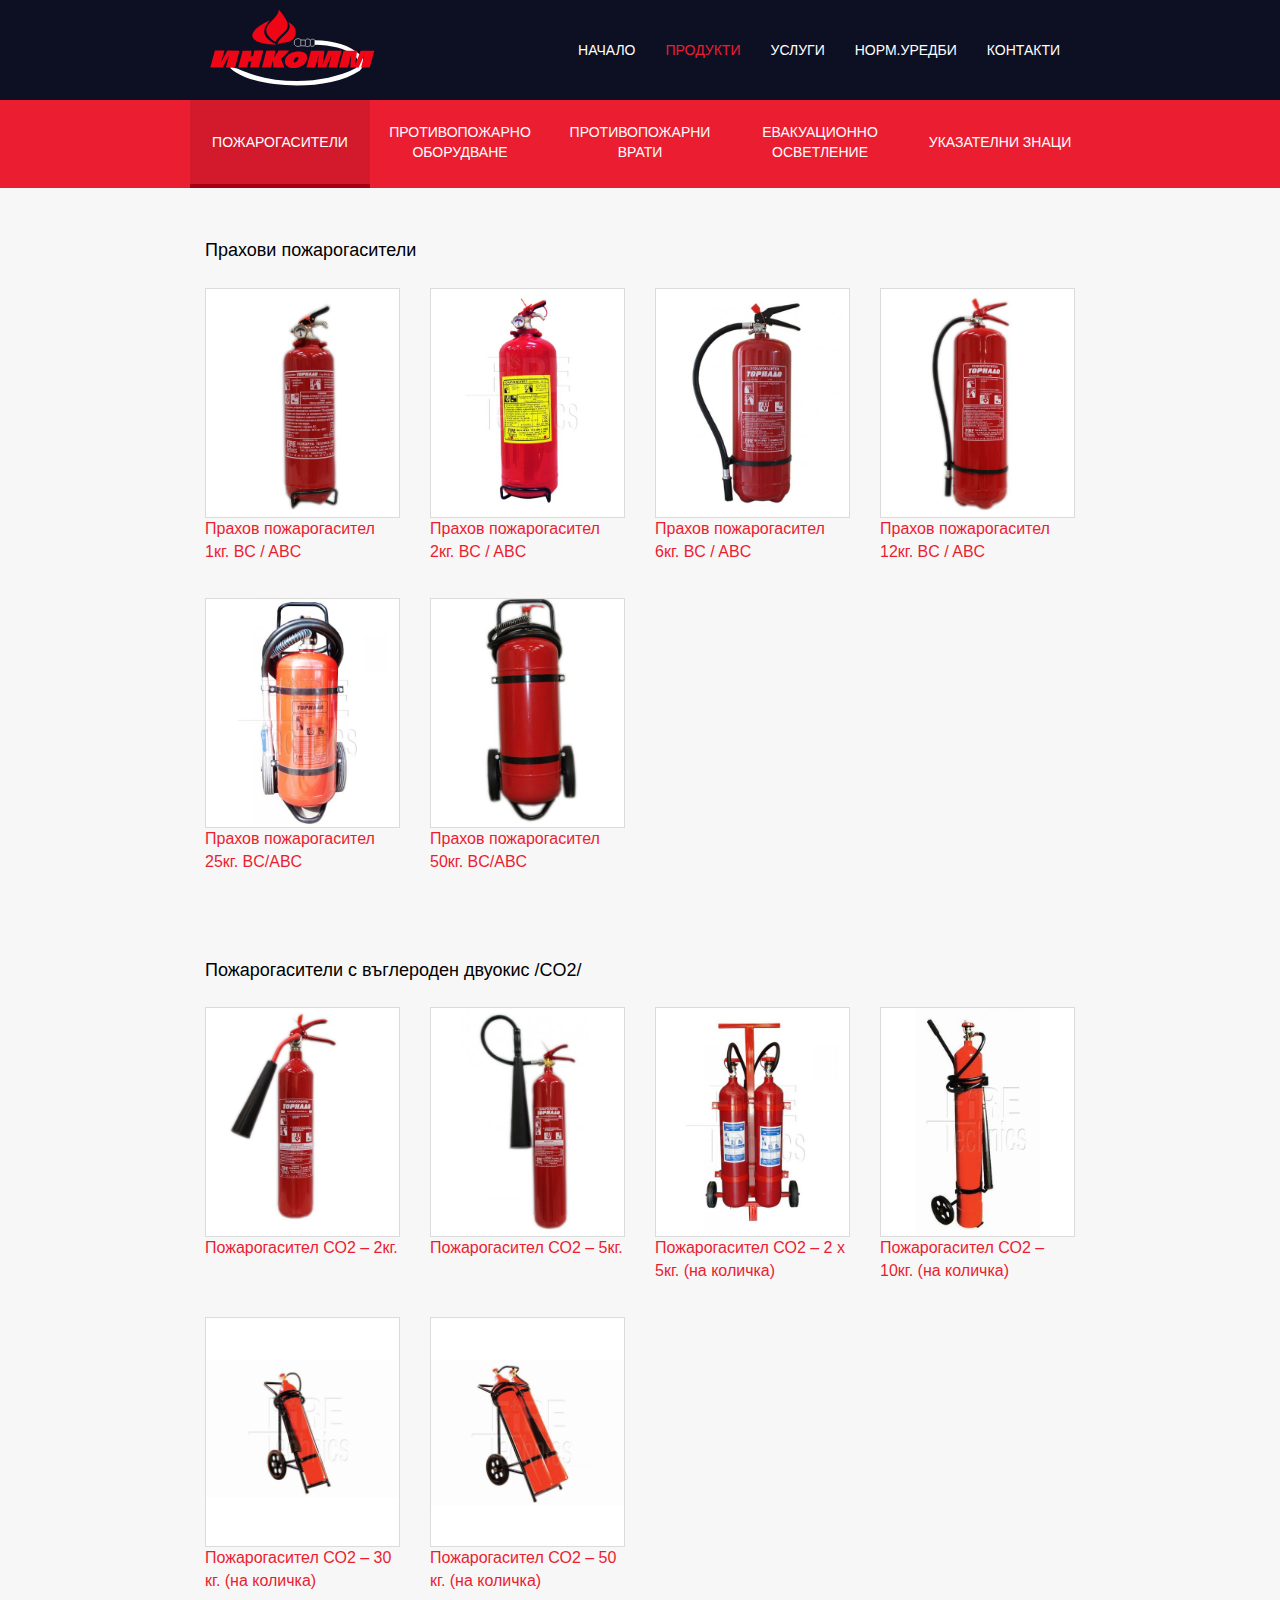
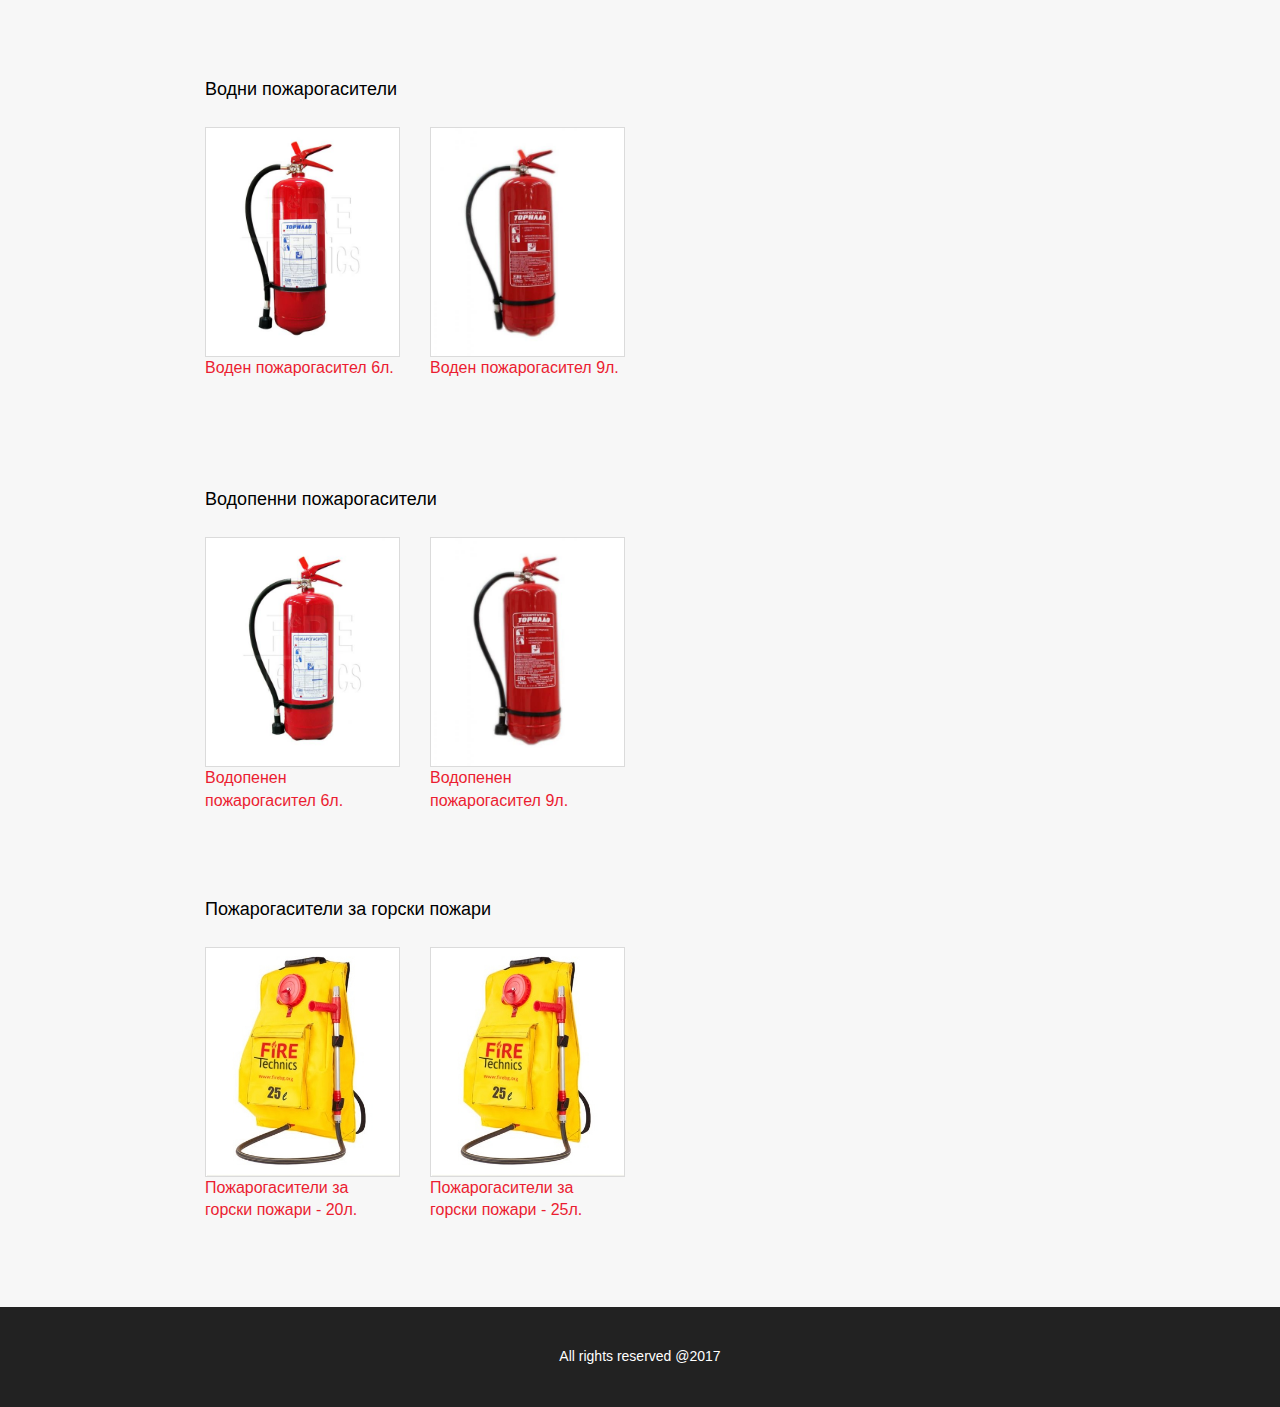
==== commit c6f698d3: "update" ====
--- a/products/index.html
+++ b/products/index.html
@@ -4,16 +4,13 @@
         <title>
                 Продукти
         </title>
-            <meta name="robots" content="noindex">
         <meta http-equiv="Content-Type" content="text/html; charset=utf-8">
-        <meta name="description" content="Inkomm description">
+        <meta name="description" content="Фирма „Инкомм”ООД - гр. Монтана е създадена през 2002 г. Приемник е на фирма ЕТ „ИНКОМ” създадена през 1991 г. Специализирана е в дейности свързани с осигуряване на пожарната безопасност на обектите. ">
         <meta name="viewport" content="width=device-width, initial-scale=1">
-        <link rel="stylesheet" type="text/css" href="/css/app.b90cbeb3.css">
-        <link rel="stylesheet" type="text/css" href="/icons/styles.css">
-        <link rel="stylesheet" href="https://fonts.googleapis.com/css?family=Roboto:100,400">
+        <link rel="stylesheet" type="text/css" href="/css/app.bbb9a756.css">
         <link rel="shortcut icon" type="image/x-icon" href="/img/favicon.cccce3f9.ico">
         <link rel="icon" type="image/x-icon" href="/img/favicon.cccce3f9.ico">
-        <meta itemprop="image" content="/img/social-image.jpg">
+        <meta itemprop="image" content="/img/header-background.4eefe3f7.png">
         
         <link href="https://maxcdn.bootstrapcdn.com/font-awesome/4.7.0/css/font-awesome.min.css" rel="stylesheet" integrity="sha384-wvfXpqpZZVQGK6TAh5PVlGOfQNHSoD2xbE+QkPxCAFlNEevoEH3Sl0sibVcOQVnN" crossorigin="anonymous">
     </head>
@@ -27,7 +24,7 @@
                          class="navbar-brand"
                          href="/">
                             <img
-                             src="/img/logo.3ae2fdd6.svg"
+                             src="/img/logo.b79aa6fc.svg"
                              width="175"
                              alt="Enhancv Logo">
                         </a>
@@ -102,13 +99,13 @@
                         <div class="row" data-key="Prahovipozharogasiteli">
                             <div class="product-item" data-item-key="0">
                                 <a href="#Prahovipozharogasiteli:0" class="item col-sm-3">
-                                    <div class="item-image text-center" style="background-image: url('http://www.firebg.org/template/../uploads/product/5.jpg')" data-img-url="http://www.firebg.org/template/../uploads/product/5.jpg">
-                                    </div>
-                                    <div class="item-title">
-                                        ТОРНАДО
-                                    </div>
-                                    <div class="item-description">
+                                    <div class="item-image text-center" style="background-image: url('/img/products/5.6b3ea001.jpg')" data-img-url="/img/products/5.6b3ea001.jpg">
+                                    </div>
+                                    <div class="item-title">
                                         Прахов пожарогасител 1кг. BC / ABC
+                                    </div>
+                                    <div class="item-description">
+                                        
                                     </div>
                                 </a>
                                 <div class="full-description hidden">
@@ -117,164 +114,73 @@
                             </div>
                             <div class="product-item" data-item-key="1">
                                 <a href="#Prahovipozharogasiteli:1" class="item col-sm-3">
-                                    <div class="item-image text-center" style="background-image: url('http://www.firebg.org/template/../uploads/product/6.jpg')" data-img-url="http://www.firebg.org/template/../uploads/product/6.jpg">
-                                    </div>
-                                    <div class="item-title">
-                                        ТОРНАДО - инокс
-                                    </div>
-                                    <div class="item-description">
-                                        Прахов пожарогасител 1кг. BC / ABC
-                                    </div>
-                                </a>
-                                <div class="full-description hidden">
-                                    (Външен диаметър):&nbsp; ф90мм<br>(Обем): 1.3л.<br>(Дължина на цилиндъра): 250мм<br>(Тегло на цилиндъра): 0.6кг.<br>(Тегло на пожарогасителя): 2.1кг<br>(Съдържание на прах в пожарогасителя): 1кг<br>(Температурен интервал): -30С -60С<br>(Максимално работно налягане): 18bar<br>(Работен газ): Азот <br>(Минимална дебелина на цилиндъра): 0.70мм<br>(Материал):&nbsp; 304<br>(Пожарен клас): 5А 34B C<br>(Размер на опаковката): 10X10X34cm
+                                    <div class="item-image text-center" style="background-image: url('/img/products/36.d557181d.jpg')" data-img-url="/img/products/36.d557181d.jpg">
+                                    </div>
+                                    <div class="item-title">
+                                        Прахов пожарогасител 2кг. BC / ABC
+                                    </div>
+                                    <div class="item-description">
+                                        
+                                    </div>
+                                </a>
+                                <div class="full-description hidden">
+                                    (Външен диаметър):&nbsp; ф110мм<br>(Обем): 2.5л.<br>(Дължина на цилиндъра): 310мм<br>(Тегло на цилиндъра): 1кг.<br>(Тегло на пожарогасителя): 3.7кг<br>(Съдържание на прах в пожарогасителя): 2кг<br>(Температурен интервал): -30С -60С<br>(Максимално работно налягане): 18bar<br>(Тестово налягане): 27bar<br>(Работен газ): Азот <br>(Минимална дебелина на цилиндъра): 1.07мм<br>(Материал):&nbsp; St12/DC01<br>(Пожарен клас): 13А 70B C<br>(Размер на опаковката): 12X13X41cm
                                 </div>
                             </div>
                             <div class="product-item" data-item-key="2">
                                 <a href="#Prahovipozharogasiteli:2" class="item col-sm-3">
-                                    <div class="item-image text-center" style="background-image: url('http://www.firebg.org/template/../uploads/product/36.jpg')" data-img-url="http://www.firebg.org/template/../uploads/product/36.jpg">
-                                    </div>
-                                    <div class="item-title">
-                                        ТОРНАДО
-                                    </div>
-                                    <div class="item-description">
-                                        Прахов пожарогасител 2кг. BC / ABC
-                                    </div>
-                                </a>
-                                <div class="full-description hidden">
-                                    (Външен диаметър):&nbsp; ф110мм<br>(Обем): 2.5л.<br>(Дължина на цилиндъра): 310мм<br>(Тегло на цилиндъра): 1кг.<br>(Тегло на пожарогасителя): 3.7кг<br>(Съдържание на прах в пожарогасителя): 2кг<br>(Температурен интервал): -30С -60С<br>(Максимално работно налягане): 18bar<br>(Тестово налягане): 27bar<br>(Работен газ): Азот <br>(Минимална дебелина на цилиндъра): 1.07мм<br>(Материал):&nbsp; St12/DC01<br>(Пожарен клас): 13А 70B C<br>(Размер на опаковката): 12X13X41cm
+                                    <div class="item-image text-center" style="background-image: url('/img/products/7.3340dbec.jpg')" data-img-url="/img/products/7.3340dbec.jpg">
+                                    </div>
+                                    <div class="item-title">
+                                        Прахов пожарогасител 6кг. BC / ABC
+                                    </div>
+                                    <div class="item-description">
+                                        
+                                    </div>
+                                </a>
+                                <div class="full-description hidden">
+                                    (Външен диаметър):&nbsp; ф160мм<br>(Обем): 7.9л.<br>(Дължина на цилиндъра): 450мм<br>(Тегло на цилиндъра): 2.8кг.<br>(Тегло на пожарогасителя): 9.5кг<br>(Съдържание на прах в пожарогасителя): 6кг<br>(Температурен интервал): -30С -60С<br>(Максимално работно налягане): 18bar<br>(Тестово налягане): 27bar<br>(Работен газ): Азот <br>(Минимална дебелина на цилиндъра): 1.24мм<br>(Материал):&nbsp; St12/DC01<br>(Пожарен клас): 21А&nbsp; 113B&nbsp; C<br>(Размер на опаковката): 17X18X56cm
                                 </div>
                             </div>
                             <div class="product-item" data-item-key="3">
                                 <a href="#Prahovipozharogasiteli:3" class="item col-sm-3">
-                                    <div class="item-image text-center" style="background-image: url('http://www.firebg.org/template/../uploads/product/37.jpg')" data-img-url="http://www.firebg.org/template/../uploads/product/37.jpg">
-                                    </div>
-                                    <div class="item-title">
-                                        ТОРНАДО - инокс
-                                    </div>
-                                    <div class="item-description">
-                                        Прахов пожарогасител 2кг. BC / ABC
-                                    </div>
-                                </a>
-                                <div class="full-description hidden">
-                                    (Външен диаметър):&nbsp; ф110мм<br>(Обем): 2.5л.<br>(Дължина на цилиндъра): 310мм<br>(Тегло на цилиндъра): 1кг.<br>(Тегло на пожарогасителя): 3.5кг<br>(Съдържание на прах в пожарогасителя): 2кг<br>(Температурен интервал): -30С -60С<br>(Максимално работно налягане): 18bar<br>(Тестово налягане): 27bar<br>(Работен газ): Азот <br>(Минимална дебелина на цилиндъра): 0.80мм<br>(Материал):&nbsp; 304<br>(Пожарен клас): 13А 70B C<br>(Размер на опаковката): 12X13X40cm
+                                    <div class="item-image text-center" style="background-image: url('/img/products/10.e6ae7561.jpg')" data-img-url="/img/products/10.e6ae7561.jpg">
+                                    </div>
+                                    <div class="item-title">
+                                        Прахов пожарогасител 12кг. BC / ABC
+                                    </div>
+                                    <div class="item-description">
+                                        
+                                    </div>
+                                </a>
+                                <div class="full-description hidden">
+                                    (Външен диаметър):&nbsp; ф180мм<br>(Обем): 13.6л.<br>(Дължина на цилиндъра): 600мм<br>(Тегло на цилиндъра): 5кг.<br>(Тегло на пожарогасителя): 18кг<br>(Съдържание на прах в пожарогасителя): 12кг<br>(Температурен интервал): -30С -60С<br>(Максимално работно налягане): 18bar<br>(Тестово налягане): 27bar<br>(Работен газ): Азот <br>(Минимална дебелина на цилиндъра): 1.30мм<br>(Материал):&nbsp; St12/DC01<br>(Пожарен клас): 43А&nbsp; 233B&nbsp; C<br>(Размер на опаковката): 19X20X71cm
                                 </div>
                             </div>
                             <div class="product-item" data-item-key="4">
                                 <a href="#Prahovipozharogasiteli:4" class="item col-sm-3">
-                                    <div class="item-image text-center" style="background-image: url('http://www.firebg.org/template/../uploads/product/7.jpg')" data-img-url="http://www.firebg.org/template/../uploads/product/7.jpg">
-                                    </div>
-                                    <div class="item-title">
-                                        ТОРНАДО
-                                    </div>
-                                    <div class="item-description">
-                                        Прахов пожарогасител 6кг. BC / ABC
-                                    </div>
-                                </a>
-                                <div class="full-description hidden">
-                                    (Външен диаметър):&nbsp; ф160мм<br>(Обем): 7.9л.<br>(Дължина на цилиндъра): 450мм<br>(Тегло на цилиндъра): 2.8кг.<br>(Тегло на пожарогасителя): 9.5кг<br>(Съдържание на прах в пожарогасителя): 6кг<br>(Температурен интервал): -30С -60С<br>(Максимално работно налягане): 18bar<br>(Тестово налягане): 27bar<br>(Работен газ): Азот <br>(Минимална дебелина на цилиндъра): 1.24мм<br>(Материал):&nbsp; St12/DC01<br>(Пожарен клас): 21А&nbsp; 113B&nbsp; C<br>(Размер на опаковката): 17X18X56cm
+                                    <div class="item-image text-center" style="background-image: url('/img/products/39.4a9c14da.jpg')" data-img-url="/img/products/39.4a9c14da.jpg">
+                                    </div>
+                                    <div class="item-title">
+                                        Прахов пожарогасител 25кг. BC/ABC
+                                    </div>
+                                    <div class="item-description">
+                                        
+                                    </div>
+                                </a>
+                                <div class="full-description hidden">
+                                    (Външен диаметър):&nbsp; ф270мм<br>(Обем): 30л.<br>(Дължина на цилиндъра): 625мм<br>(Тегло на цилиндъра): 20кг.<br>(Тегло на пожарогасителя): 55кг.<br>(Съдържание на прах в пожарогасителя): 25кг<br>(Температурен интервал): -20С -55С<br>(Максимално работно налягане): 15bar<br>(Тестово налягане): 35bar<br>(Работен газ): Азот <br>(Минимална дебелина на цилиндъра): 2.5мм<br>(Материал): HP295/B440HP&nbsp;&nbsp; &nbsp;<br>(Пожарен клас): 55А I B C<br>(Размер на опаковката): 44X45X97cm
                                 </div>
                             </div>
                             <div class="product-item" data-item-key="5">
                                 <a href="#Prahovipozharogasiteli:5" class="item col-sm-3">
-                                    <div class="item-image text-center" style="background-image: url('http://www.firebg.org/template/../uploads/product/8.jpg')" data-img-url="http://www.firebg.org/template/../uploads/product/8.jpg">
-                                    </div>
-                                    <div class="item-title">
-                                        ТОРНАДО - инокс
-                                    </div>
-                                    <div class="item-description">
-                                        Прахов пожарогасител 6 кг. BC / ABC
-                                    </div>
-                                </a>
-                                <div class="full-description hidden">
-                                    (Външен диаметър):&nbsp; ф160мм<br>(Обем): 7.7л.<br>(Дължина на цилиндъра): 440мм<br>(Тегло на цилиндъра): 2кг.<br>(Тегло на пожарогасителя): 9кг<br>(Съдържание на прах в пожарогасителя): 6кг<br>(Температурен интервал): -30С -60С<br>(Максимално работно налягане): 18bar<br>(Тестово налягане): 27bar<br>(Работен газ): Азот <br>(Минимална дебелина на цилиндъра): 0.8мм<br>(Материал):&nbsp; 304<br>(Пожарен клас): 27А&nbsp; 183B&nbsp; C<br>(Размер на опаковката): 17X18X54cm
-                                </div>
-                            </div>
-                            <div class="product-item" data-item-key="6">
-                                <a href="#Prahovipozharogasiteli:6" class="item col-sm-3">
-                                    <div class="item-image text-center" style="background-image: url('http://www.firebg.org/template/../uploads/product/9.jpg')" data-img-url="http://www.firebg.org/template/../uploads/product/9.jpg">
-                                    </div>
-                                    <div class="item-title">
-                                        ТОРНАДО
-                                    </div>
-                                    <div class="item-description">
-                                        Прахов пожарогасител 6кг. , висящ
-                                    </div>
-                                </a>
-                                <div class="full-description hidden">
-                                    (Външен диаметър):&nbsp; ф292мм<br>(Обем): 7.6л.<br>(Дължина на цилиндъра): 180мм<br>(Тегло на цилиндъра): 2.7кг.<br>(Тегло на пожарогасителя): 10кг<br>(Съдържание на прах в пожарогасителя): 6кг<br>(Температурен интервал): -10С -50С<br>(Максимално работно налягане): 14bar<br>(Тестово налягане): 25bar<br>(Работен газ): Азот <br>(Минимална дебелина на цилиндъра): 2.30мм<br>(Материал):&nbsp; St12/DC01<br>(Пожарен клас): 27А&nbsp; 183B&nbsp; C<br>(Размер на опаковката): 30X30X29cm
-                  
-                                </div>
-                            </div>
-                            <div class="product-item" data-item-key="7">
-                                <a href="#Prahovipozharogasiteli:7" class="item col-sm-3">
-                                    <div class="item-image text-center" style="background-image: url('http://www.firebg.org/template/../uploads/product/10.jpg')" data-img-url="http://www.firebg.org/template/../uploads/product/10.jpg">
-                                    </div>
-                                    <div class="item-title">
-                                        ТОРНАДО
-                                    </div>
-                                    <div class="item-description">
-                                        Прахов пожарогасител 12кг. BC / ABC
-                                    </div>
-                                </a>
-                                <div class="full-description hidden">
-                                    (Външен диаметър):&nbsp; ф180мм<br>(Обем): 13.6л.<br>(Дължина на цилиндъра): 600мм<br>(Тегло на цилиндъра): 5кг.<br>(Тегло на пожарогасителя): 18кг<br>(Съдържание на прах в пожарогасителя): 12кг<br>(Температурен интервал): -30С -60С<br>(Максимално работно налягане): 18bar<br>(Тестово налягане): 27bar<br>(Работен газ): Азот <br>(Минимална дебелина на цилиндъра): 1.30мм<br>(Материал):&nbsp; St12/DC01<br>(Пожарен клас): 43А&nbsp; 233B&nbsp; C<br>(Размер на опаковката): 19X20X71cm
-                                </div>
-                            </div>
-                            <div class="product-item" data-item-key="8">
-                                <a href="#Prahovipozharogasiteli:8" class="item col-sm-3">
-                                    <div class="item-image text-center" style="background-image: url('http://www.firebg.org/template/../uploads/product/38.jpg')" data-img-url="http://www.firebg.org/template/../uploads/product/38.jpg">
-                                    </div>
-                                    <div class="item-title">
-                                        ТОРНАДО
-                                    </div>
-                                    <div class="item-description">
-                                        Прахов пожарогасител 12кг., висящ
-                                    </div>
-                                </a>
-                                <div class="full-description hidden">
-                                    <br>
-                                </div>
-                            </div>
-                            <div class="product-item" data-item-key="9">
-                                <a href="#Prahovipozharogasiteli:9" class="item col-sm-3">
-                                    <div class="item-image text-center" style="background-image: url('http://www.firebg.org/template/../uploads/product/39.jpg')" data-img-url="http://www.firebg.org/template/../uploads/product/39.jpg">
-                                    </div>
-                                    <div class="item-title">
-                                        ТОРНАДО
-                                    </div>
-                                    <div class="item-description">
-                                        Прахов пожарогасител 25кг. BC/ABC
-                                    </div>
-                                </a>
-                                <div class="full-description hidden">
-                                    (Външен диаметър):&nbsp; ф270мм<br>(Обем): 30л.<br>(Дължина на цилиндъра): 625мм<br>(Тегло на цилиндъра): 20кг.<br>(Тегло на пожарогасителя): 55кг.<br>(Съдържание на прах в пожарогасителя): 25кг<br>(Температурен интервал): -20С -55С<br>(Максимално работно налягане): 15bar<br>(Тестово налягане): 35bar<br>(Работен газ): Азот <br>(Минимална дебелина на цилиндъра): 2.5мм<br>(Материал): HP295/B440HP&nbsp;&nbsp; &nbsp;<br>(Пожарен клас): 55А I B C<br>(Размер на опаковката): 44X45X97cm
-                                </div>
-                            </div>
-                            <div class="product-item" data-item-key="10">
-                                <a href="#Prahovipozharogasiteli:10" class="item col-sm-3">
-                                    <div class="item-image text-center" style="background-image: url('http://www.firebg.org/template/../uploads/product/40.jpg')" data-img-url="http://www.firebg.org/template/../uploads/product/40.jpg">
-                                    </div>
-                                    <div class="item-title">
-                                        ТОРНАДО
-                                    </div>
-                                    <div class="item-description">
+                                    <div class="item-image text-center" style="background-image: url('/img/products/40.4e8a31e4.jpg')" data-img-url="/img/products/40.4e8a31e4.jpg">
+                                    </div>
+                                    <div class="item-title">
                                         Прахов пожарогасител 50кг. BC/ABC
                                     </div>
-                                </a>
-                                <div class="full-description hidden">
-                                    
-                                </div>
-                            </div>
-                            <div class="product-item" data-item-key="11">
-                                <a href="#Prahovipozharogasiteli:11" class="item col-sm-3">
-                                    <div class="item-image text-center" style="background-image: url('http://www.firebg.org/template/../uploads/product/260.jpg')" data-img-url="http://www.firebg.org/template/../uploads/product/260.jpg">
-                                    </div>
-                                    <div class="item-title">
-                                        ТОРНАДО
-                                    </div>
-                                    <div class="item-description">
-                                        Прахов пожарогасител 100кг. BC/ABC
+                                    <div class="item-description">
+                                        
                                     </div>
                                 </a>
                                 <div class="full-description hidden">
@@ -286,13 +192,13 @@
                         <div class="row" data-key="Pozharogasitelisvuglerodendvuokis/CO2/">
                             <div class="product-item" data-item-key="0">
                                 <a href="#Pozharogasitelisvuglerodendvuokis/CO2/:0" class="item col-sm-3">
-                                    <div class="item-image text-center" style="background-image: url('http://www.firebg.org/template/../uploads/product/15.jpg')" data-img-url="http://www.firebg.org/template/../uploads/product/15.jpg">
-                                    </div>
-                                    <div class="item-title">
-                                        ТОРНАДО
-                                    </div>
-                                    <div class="item-description">
+                                    <div class="item-image text-center" style="background-image: url('/img/products/15.e8c815de.jpg')" data-img-url="/img/products/15.e8c815de.jpg">
+                                    </div>
+                                    <div class="item-title">
                                         Пожарогасител СО2 – 2кг.
+                                    </div>
+                                    <div class="item-description">
+                                        
                                     </div>
                                 </a>
                                 <div class="full-description hidden">
@@ -301,13 +207,13 @@
                             </div>
                             <div class="product-item" data-item-key="1">
                                 <a href="#Pozharogasitelisvuglerodendvuokis/CO2/:1" class="item col-sm-3">
-                                    <div class="item-image text-center" style="background-image: url('http://www.firebg.org/template/../uploads/product/16.jpg')" data-img-url="http://www.firebg.org/template/../uploads/product/16.jpg">
-                                    </div>
-                                    <div class="item-title">
-                                        ТОРНАДО
-                                    </div>
-                                    <div class="item-description">
+                                    <div class="item-image text-center" style="background-image: url('/img/products/16.98f8bd76.jpg')" data-img-url="/img/products/16.98f8bd76.jpg">
+                                    </div>
+                                    <div class="item-title">
                                         Пожарогасител СО2 – 5кг.
+                                    </div>
+                                    <div class="item-description">
+                                        
                                     </div>
                                 </a>
                                 <div class="full-description hidden">
@@ -316,13 +222,13 @@
                             </div>
                             <div class="product-item" data-item-key="2">
                                 <a href="#Pozharogasitelisvuglerodendvuokis/CO2/:2" class="item col-sm-3">
-                                    <div class="item-image text-center" style="background-image: url('http://www.firebg.org/template/../uploads/product/17.jpg')" data-img-url="http://www.firebg.org/template/../uploads/product/17.jpg">
-                                    </div>
-                                    <div class="item-title">
-                                        ТОРНАДО
-                                    </div>
-                                    <div class="item-description">
+                                    <div class="item-image text-center" style="background-image: url('/img/products/17.3e417053.jpg')" data-img-url="/img/products/17.3e417053.jpg">
+                                    </div>
+                                    <div class="item-title">
                                         Пожарогасител СО2 – 2 x 5кг. (на количка)
+                                    </div>
+                                    <div class="item-description">
+                                        
                                     </div>
                                 </a>
                                 <div class="full-description hidden">
@@ -331,13 +237,13 @@
                             </div>
                             <div class="product-item" data-item-key="3">
                                 <a href="#Pozharogasitelisvuglerodendvuokis/CO2/:3" class="item col-sm-3">
-                                    <div class="item-image text-center" style="background-image: url('http://www.firebg.org/template/../uploads/product/18.jpg')" data-img-url="http://www.firebg.org/template/../uploads/product/18.jpg">
-                                    </div>
-                                    <div class="item-title">
-                                        ТОРНАДО
-                                    </div>
-                                    <div class="item-description">
+                                    <div class="item-image text-center" style="background-image: url('/img/products/18.9fd6c566.jpg')" data-img-url="/img/products/18.9fd6c566.jpg">
+                                    </div>
+                                    <div class="item-title">
                                         Пожарогасител СО2 – 10кг. (на количка)
+                                    </div>
+                                    <div class="item-description">
+                                        
                                     </div>
                                 </a>
                                 <div class="full-description hidden">
@@ -346,13 +252,13 @@
                             </div>
                             <div class="product-item" data-item-key="4">
                                 <a href="#Pozharogasitelisvuglerodendvuokis/CO2/:4" class="item col-sm-3">
-                                    <div class="item-image text-center" style="background-image: url('http://www.firebg.org/template/../uploads/product/19.jpg')" data-img-url="http://www.firebg.org/template/../uploads/product/19.jpg">
-                                    </div>
-                                    <div class="item-title">
-                                        ТОРНАДО
-                                    </div>
-                                    <div class="item-description">
+                                    <div class="item-image text-center" style="background-image: url('/img/products/19.e5334aa6.jpg')" data-img-url="/img/products/19.e5334aa6.jpg">
+                                    </div>
+                                    <div class="item-title">
                                         Пожарогасител СО2 – 30 кг. (на количка)
+                                    </div>
+                                    <div class="item-description">
+                                        
                                     </div>
                                 </a>
                                 <div class="full-description hidden">
@@ -361,13 +267,13 @@
                             </div>
                             <div class="product-item" data-item-key="5">
                                 <a href="#Pozharogasitelisvuglerodendvuokis/CO2/:5" class="item col-sm-3">
-                                    <div class="item-image text-center" style="background-image: url('http://www.firebg.org/template/../uploads/product/20.jpg')" data-img-url="http://www.firebg.org/template/../uploads/product/20.jpg">
-                                    </div>
-                                    <div class="item-title">
-                                        ТОРНАДО
-                                    </div>
-                                    <div class="item-description">
+                                    <div class="item-image text-center" style="background-image: url('/img/products/20.72188342.jpg')" data-img-url="/img/products/20.72188342.jpg">
+                                    </div>
+                                    <div class="item-title">
                                         Пожарогасител СО2 – 50 кг. (на количка)
+                                    </div>
+                                    <div class="item-description">
+                                        
                                     </div>
                                 </a>
                                 <div class="full-description hidden">
@@ -379,13 +285,13 @@
                         <div class="row" data-key="Vodnipozharogasiteli">
                             <div class="product-item" data-item-key="0">
                                 <a href="#Vodnipozharogasiteli:0" class="item col-sm-3">
-                                    <div class="item-image text-center" style="background-image: url('http://www.firebg.org/template/../uploads/product/11.jpg')" data-img-url="http://www.firebg.org/template/../uploads/product/11.jpg">
-                                    </div>
-                                    <div class="item-title">
-                                        ТОРНАДО
-                                    </div>
-                                    <div class="item-description">
+                                    <div class="item-image text-center" style="background-image: url('/img/products/11.ea01ccda.jpg')" data-img-url="/img/products/11.ea01ccda.jpg">
+                                    </div>
+                                    <div class="item-title">
                                         Воден пожарогасител 6л.
+                                    </div>
+                                    <div class="item-description">
+                                        
                                     </div>
                                 </a>
                                 <div class="full-description hidden">
@@ -394,13 +300,13 @@
                             </div>
                             <div class="product-item" data-item-key="1">
                                 <a href="#Vodnipozharogasiteli:1" class="item col-sm-3">
-                                    <div class="item-image text-center" style="background-image: url('http://www.firebg.org/template/../uploads/product/190.jpg')" data-img-url="http://www.firebg.org/template/../uploads/product/190.jpg">
-                                    </div>
-                                    <div class="item-title">
-                                        ТОРНАДО
-                                    </div>
-                                    <div class="item-description">
+                                    <div class="item-image text-center" style="background-image: url('/img/products/190.457dcd4d.jpg')" data-img-url="/img/products/190.457dcd4d.jpg">
+                                    </div>
+                                    <div class="item-title">
                                         Воден пожарогасител 9л.
+                                    </div>
+                                    <div class="item-description">
+                                        
                                     </div>
                                 </a>
                                 <div class="full-description hidden">
@@ -412,13 +318,13 @@
                         <div class="row" data-key="Vodopennipozharogasiteli">
                             <div class="product-item" data-item-key="0">
                                 <a href="#Vodopennipozharogasiteli:0" class="item col-sm-3">
-                                    <div class="item-image text-center" style="background-image: url('http://www.firebg.org/template/../uploads/product/13.jpg')" data-img-url="http://www.firebg.org/template/../uploads/product/13.jpg">
-                                    </div>
-                                    <div class="item-title">
-                                        ТОРНАДО
-                                    </div>
-                                    <div class="item-description">
+                                    <div class="item-image text-center" style="background-image: url('/img/products/13.1e1ddafd.jpg')" data-img-url="/img/products/13.1e1ddafd.jpg">
+                                    </div>
+                                    <div class="item-title">
                                         Водопенен пожарогасител 6л.
+                                    </div>
+                                    <div class="item-description">
+                                        
                                     </div>
                                 </a>
                                 <div class="full-description hidden">
@@ -427,13 +333,13 @@
                             </div>
                             <div class="product-item" data-item-key="1">
                                 <a href="#Vodopennipozharogasiteli:1" class="item col-sm-3">
-                                    <div class="item-image text-center" style="background-image: url('http://www.firebg.org/template/../uploads/product/14.jpg')" data-img-url="http://www.firebg.org/template/../uploads/product/14.jpg">
-                                    </div>
-                                    <div class="item-title">
-                                        ТОРНАДО
-                                    </div>
-                                    <div class="item-description">
+                                    <div class="item-image text-center" style="background-image: url('/img/products/14.b9dfe9bf.jpg')" data-img-url="/img/products/14.b9dfe9bf.jpg">
+                                    </div>
+                                    <div class="item-title">
                                         Водопенен пожарогасител 9л.
+                                    </div>
+                                    <div class="item-description">
+                                        
                                     </div>
                                 </a>
                                 <div class="full-description hidden">
@@ -445,7 +351,7 @@
                         <div class="row" data-key="Pozharogasitelizagorskipozhari">
                             <div class="product-item" data-item-key="0">
                                 <a href="#Pozharogasitelizagorskipozhari:0" class="item col-sm-3">
-                                    <div class="item-image text-center" style="background-image: url('http://www.firebg.org/template/../uploads/product/462.jpg')" data-img-url="http://www.firebg.org/template/../uploads/product/462.jpg">
+                                    <div class="item-image text-center" style="background-image: url('/img/products/462.3240ef90.jpg')" data-img-url="/img/products/462.3240ef90.jpg">
                                     </div>
                                     <div class="item-title">
                                         Пожарогасители за горски пожари - 20л.
@@ -455,31 +361,31 @@
                                     </div>
                                 </a>
                                 <div class="full-description hidden">
-                                    <div>Ширина: &nbsp;46 см.</div>
-            <div>Височина: 68 см.</div>
-            <div>Дължина: 14 см.</div>
-            <div>Тегло: &nbsp;2.3 кг. Нето/ 22.3 кг. Бруто</div>
-            <div>Обем: 20л.&nbsp;</div>
-            <div>Дистанция на струята: 8.5м.</div>
-            <div>Дебит: 3.7л./мин.</div>
-            <div>Дължина на маркуча: 1 м.</div>
-            <div><span style="text-decoration: underline;"><br></span></div>
-            <div><span style="text-decoration: underline;">ПРЕДИМСТВА НА ПРОДУКТА:</span></div>
-            <div><span style="text-decoration: underline;"><br></span></div>
-            <div>1. Уникален дизайн с компактни размери.</div>
-            <div>2. Удобна задна част за гърба.</div>
-            <div>3. Специални колани, които прилепват плътно по тялото.</div>
-            <div>4. Два слоя, които не пропускат вода.</div>
-            <div>5. Високо качество.</div>
-            <div>6. Произведено в ЕС.</div>
-            <div>7. Супер цена.</div>
+                                    <div>Ширина: &nbsp;46 см.</div>
+            <div>Височина: 68 см.</div>
+            <div>Дължина: 14 см.</div>
+            <div>Тегло: &nbsp;2.3 кг. Нето/ 22.3 кг. Бруто</div>
+            <div>Обем: 20л.&nbsp;</div>
+            <div>Дистанция на струята: 8.5м.</div>
+            <div>Дебит: 3.7л./мин.</div>
+            <div>Дължина на маркуча: 1 м.</div>
+            <div><span style="text-decoration: underline;"><br></span></div>
+            <div><span style="text-decoration: underline;">ПРЕДИМСТВА НА ПРОДУКТА:</span></div>
+            <div><span style="text-decoration: underline;"><br></span></div>
+            <div>1. Уникален дизайн с компактни размери.</div>
+            <div>2. Удобна задна част за гърба.</div>
+            <div>3. Специални колани, които прилепват плътно по тялото.</div>
+            <div>4. Два слоя, които не пропускат вода.</div>
+            <div>5. Високо качество.</div>
+            <div>6. Произведено в ЕС.</div>
+            <div>7. Супер цена.</div>
             <div>8. Налични количества.</div>
                   
                                 </div>
                             </div>
                             <div class="product-item" data-item-key="1">
                                 <a href="#Pozharogasitelizagorskipozhari:1" class="item col-sm-3">
-                                    <div class="item-image text-center" style="background-image: url('http://www.firebg.org/template/../uploads/product/463.jpg')" data-img-url="http://www.firebg.org/template/../uploads/product/463.jpg">
+                                    <div class="item-image text-center" style="background-image: url('/img/products/463.3240ef90.jpg')" data-img-url="/img/products/463.3240ef90.jpg">
                                     </div>
                                     <div class="item-title">
                                         Пожарогасители за горски пожари - 25л.
@@ -489,45 +395,45 @@
                                     </div>
                                 </a>
                                 <div class="full-description hidden">
-                                    <div id="_mcePaste" style="position: absolute; left: -10000px; top: 0px; width: 1px; height: 1px; overflow: hidden;">Тегло: &nbsp;2.3 кг. Нето/ 27.3 кг. Бруто</div>
-            <div id="_mcePaste" style="position: absolute; left: -10000px; top: 0px; width: 1px; height: 1px; overflow: hidden;">Обем: 25л.&nbsp;</div>
-            <div id="_mcePaste" style="position: absolute; left: -10000px; top: 0px; width: 1px; height: 1px; overflow: hidden;">Дистанция на струята: 8.5м.</div>
-            <div id="_mcePaste" style="position: absolute; left: -10000px; top: 0px; width: 1px; height: 1px; overflow: hidden;">Дебит: 3.7л./мин.</div>
-            <div id="_mcePaste" style="position: absolute; left: -10000px; top: 0px; width: 1px; height: 1px; overflow: hidden;">Дължина на маркуча: 1 м.</div>
-            <div id="_mcePaste" style="position: absolute; left: -10000px; top: 0px; width: 1px; height: 1px; overflow: hidden;">ПРЕДИМСТВА НА ПРОДУКТА:</div>
-            <div id="_mcePaste" style="position: absolute; left: -10000px; top: 0px; width: 1px; height: 1px; overflow: hidden;">1. Уникален дизайн с компактни размери.</div>
-            <div id="_mcePaste" style="position: absolute; left: -10000px; top: 0px; width: 1px; height: 1px; overflow: hidden;">2. Удобна задна част за гърба.</div>
-            <div id="_mcePaste" style="position: absolute; left: -10000px; top: 0px; width: 1px; height: 1px; overflow: hidden;">3. Специални колани, които прилепват плътно по тялото.</div>
-            <div id="_mcePaste" style="position: absolute; left: -10000px; top: 0px; width: 1px; height: 1px; overflow: hidden;">4. Два слоя, които не пропускат вода.</div>
-            <div id="_mcePaste" style="position: absolute; left: -10000px; top: 0px; width: 1px; height: 1px; overflow: hidden;">5. Високо качество.</div>
-            <div id="_mcePaste" style="position: absolute; left: -10000px; top: 0px; width: 1px; height: 1px; overflow: hidden;">6. Произведено в ЕС.</div>
-            <div id="_mcePaste" style="position: absolute; left: -10000px; top: 0px; width: 1px; height: 1px; overflow: hidden;">7. Супер цена.</div>
-            <div id="_mcePaste" style="position: absolute; left: -10000px; top: 0px; width: 1px; height: 1px; overflow: hidden;">8. Налични количества.</div>
-            <div><span style="text-decoration: underline;">ОПИСАНИЕ НА ПРОДУКТА:</span></div>
-            <div><span style="text-decoration: underline;"><br></span></div>
-            <div style="text-align: justify;">Пожарогасителите за горски пожари служат за пожарогасене на малки и средни пожари,възникващи най-често в горските райони. Пожарогасителите са подходящи за оборудване в пожарни автомобили, джипове &ndash; по време на инспекция на горите, комбайни &ndash; по време на жътва. Специалните пожарогасители за горски пожари са произведени в Европейския Съюз без компромиси.</div>
-            <div style="text-align: justify;">Продуктът се състои от &nbsp;25 литров резервоар, капачка, заден джоб за допълнително оборудване, специална помпа, чрез която се получава налягане, маркуч, струйник за получаване на сбита или разпръсната струя и устройство за получаване на пяна. Пожарогасителите за горски пожари са направени от два слоя &ndash; външен и вътрешен, които не пропускат вода.</div>
-            <div><span style="text-decoration: underline;"><br></span></div>
-            <div><span style="text-decoration: underline;">ТЕХНИЧЕСКИ ПАРАМЕТРИ:</span></div>
-            <div><span style="text-decoration: underline;"><br></span></div>
-            <div>Ширина: &nbsp;46 см.</div>
-            <div>Височина: 68 см.</div>
-            <div>Дължина: 14 см.</div>
-            <div>Тегло: &nbsp;2.3 кг. Нето/ 27.3 кг. Бруто</div>
-            <div>Обем: 25л.&nbsp;</div>
-            <div>Дистанция на струята: 8.5м.</div>
-            <div>Дебит: 3.7л./мин.</div>
-            <div>Дължина на маркуча: 1 м.</div>
-            <div><span style="text-decoration: underline;"><br></span></div>
-            <div><span style="text-decoration: underline;">ПРЕДИМСТВА НА ПРОДУКТА:</span></div>
-            <div><span style="text-decoration: underline;"><br></span></div>
-            <div>1. Уникален дизайн с компактни размери.</div>
-            <div>2. Удобна задна част за гърба.</div>
-            <div>3. Специални колани, които прилепват плътно по тялото.</div>
-            <div>4. Два слоя, които не пропускат вода.</div>
-            <div>5. Високо качество.</div>
-            <div>6. Произведено в ЕС.</div>
-            <div>7. Супер цена.</div>
+                                    <div id="_mcePaste" style="position: absolute; left: -10000px; top: 0px; width: 1px; height: 1px; overflow: hidden;">Тегло: &nbsp;2.3 кг. Нето/ 27.3 кг. Бруто</div>
+            <div id="_mcePaste" style="position: absolute; left: -10000px; top: 0px; width: 1px; height: 1px; overflow: hidden;">Обем: 25л.&nbsp;</div>
+            <div id="_mcePaste" style="position: absolute; left: -10000px; top: 0px; width: 1px; height: 1px; overflow: hidden;">Дистанция на струята: 8.5м.</div>
+            <div id="_mcePaste" style="position: absolute; left: -10000px; top: 0px; width: 1px; height: 1px; overflow: hidden;">Дебит: 3.7л./мин.</div>
+            <div id="_mcePaste" style="position: absolute; left: -10000px; top: 0px; width: 1px; height: 1px; overflow: hidden;">Дължина на маркуча: 1 м.</div>
+            <div id="_mcePaste" style="position: absolute; left: -10000px; top: 0px; width: 1px; height: 1px; overflow: hidden;">ПРЕДИМСТВА НА ПРОДУКТА:</div>
+            <div id="_mcePaste" style="position: absolute; left: -10000px; top: 0px; width: 1px; height: 1px; overflow: hidden;">1. Уникален дизайн с компактни размери.</div>
+            <div id="_mcePaste" style="position: absolute; left: -10000px; top: 0px; width: 1px; height: 1px; overflow: hidden;">2. Удобна задна част за гърба.</div>
+            <div id="_mcePaste" style="position: absolute; left: -10000px; top: 0px; width: 1px; height: 1px; overflow: hidden;">3. Специални колани, които прилепват плътно по тялото.</div>
+            <div id="_mcePaste" style="position: absolute; left: -10000px; top: 0px; width: 1px; height: 1px; overflow: hidden;">4. Два слоя, които не пропускат вода.</div>
+            <div id="_mcePaste" style="position: absolute; left: -10000px; top: 0px; width: 1px; height: 1px; overflow: hidden;">5. Високо качество.</div>
+            <div id="_mcePaste" style="position: absolute; left: -10000px; top: 0px; width: 1px; height: 1px; overflow: hidden;">6. Произведено в ЕС.</div>
+            <div id="_mcePaste" style="position: absolute; left: -10000px; top: 0px; width: 1px; height: 1px; overflow: hidden;">7. Супер цена.</div>
+            <div id="_mcePaste" style="position: absolute; left: -10000px; top: 0px; width: 1px; height: 1px; overflow: hidden;">8. Налични количества.</div>
+            <div><span style="text-decoration: underline;">ОПИСАНИЕ НА ПРОДУКТА:</span></div>
+            <div><span style="text-decoration: underline;"><br></span></div>
+            <div style="text-align: justify;">Пожарогасителите за горски пожари служат за пожарогасене на малки и средни пожари,възникващи най-често в горските райони. Пожарогасителите са подходящи за оборудване в пожарни автомобили, джипове &ndash; по време на инспекция на горите, комбайни &ndash; по време на жътва. Специалните пожарогасители за горски пожари са произведени в Европейския Съюз без компромиси.</div>
+            <div style="text-align: justify;">Продуктът се състои от &nbsp;25 литров резервоар, капачка, заден джоб за допълнително оборудване, специална помпа, чрез която се получава налягане, маркуч, струйник за получаване на сбита или разпръсната струя и устройство за получаване на пяна. Пожарогасителите за горски пожари са направени от два слоя &ndash; външен и вътрешен, които не пропускат вода.</div>
+            <div><span style="text-decoration: underline;"><br></span></div>
+            <div><span style="text-decoration: underline;">ТЕХНИЧЕСКИ ПАРАМЕТРИ:</span></div>
+            <div><span style="text-decoration: underline;"><br></span></div>
+            <div>Ширина: &nbsp;46 см.</div>
+            <div>Височина: 68 см.</div>
+            <div>Дължина: 14 см.</div>
+            <div>Тегло: &nbsp;2.3 кг. Нето/ 27.3 кг. Бруто</div>
+            <div>Обем: 25л.&nbsp;</div>
+            <div>Дистанция на струята: 8.5м.</div>
+            <div>Дебит: 3.7л./мин.</div>
+            <div>Дължина на маркуча: 1 м.</div>
+            <div><span style="text-decoration: underline;"><br></span></div>
+            <div><span style="text-decoration: underline;">ПРЕДИМСТВА НА ПРОДУКТА:</span></div>
+            <div><span style="text-decoration: underline;"><br></span></div>
+            <div>1. Уникален дизайн с компактни размери.</div>
+            <div>2. Удобна задна част за гърба.</div>
+            <div>3. Специални колани, които прилепват плътно по тялото.</div>
+            <div>4. Два слоя, които не пропускат вода.</div>
+            <div>5. Високо качество.</div>
+            <div>6. Произведено в ЕС.</div>
+            <div>7. Супер цена.</div>
             <div>8. Налични количества.</div>
                   
                                 </div>
@@ -559,13 +465,13 @@
         <div class="footer">
             <div class="container">
                 <div class="row text-center">
-                    All rights reserved @2016
+                    All rights reserved @2017
                 </div>
             </div>
         </div>
         
 
-        <script src="/js/combined.1ae08cdf.js"></script>
+        <script src="/js/combined.86ba59e8.js"></script>
     </body>
 </html>
 
--- a/css/app.bbb9a756.css
+++ b/css/app.bbb9a756.css
@@ -0,0 +1,4911 @@
+@charset "UTF-8";
+.container {
+  max-width: 900px; }
+
+/*!
+ * Bootstrap v3.3.7 (http://getbootstrap.com)
+ * Copyright 2011-2016 Twitter, Inc.
+ * Licensed under MIT (https://github.com/twbs/bootstrap/blob/master/LICENSE)
+ */
+/*! normalize.css v3.0.3 | MIT License | github.com/necolas/normalize.css */
+html {
+  font-family: sans-serif;
+  -ms-text-size-adjust: 100%;
+  -webkit-text-size-adjust: 100%; }
+
+body {
+  margin: 0; }
+
+article,
+aside,
+details,
+figcaption,
+figure,
+footer,
+header,
+hgroup,
+main,
+menu,
+nav,
+section,
+summary {
+  display: block; }
+
+audio,
+canvas,
+progress,
+video {
+  display: inline-block;
+  vertical-align: baseline; }
+
+audio:not([controls]) {
+  display: none;
+  height: 0; }
+
+[hidden],
+template {
+  display: none; }
+
+a {
+  background-color: transparent; }
+
+a:active,
+a:hover {
+  outline: 0; }
+
+abbr[title] {
+  border-bottom: 1px dotted; }
+
+b,
+strong {
+  font-weight: bold; }
+
+dfn {
+  font-style: italic; }
+
+h1 {
+  font-size: 2em;
+  margin: 0.67em 0; }
+
+mark {
+  background: #ff0;
+  color: #000; }
+
+small {
+  font-size: 80%; }
+
+sub,
+sup {
+  font-size: 75%;
+  line-height: 0;
+  position: relative;
+  vertical-align: baseline; }
+
+sup {
+  top: -0.5em; }
+
+sub {
+  bottom: -0.25em; }
+
+img {
+  border: 0; }
+
+svg:not(:root) {
+  overflow: hidden; }
+
+figure {
+  margin: 1em 40px; }
+
+hr {
+  box-sizing: content-box;
+  height: 0; }
+
+pre {
+  overflow: auto; }
+
+code,
+kbd,
+pre,
+samp {
+  font-family: monospace, monospace;
+  font-size: 1em; }
+
+button,
+input,
+optgroup,
+select,
+textarea {
+  color: inherit;
+  font: inherit;
+  margin: 0; }
+
+button {
+  overflow: visible; }
+
+button,
+select {
+  text-transform: none; }
+
+button,
+html input[type="button"],
+input[type="reset"],
+input[type="submit"] {
+  -webkit-appearance: button;
+  cursor: pointer; }
+
+button[disabled],
+html input[disabled] {
+  cursor: default; }
+
+button::-moz-focus-inner,
+input::-moz-focus-inner {
+  border: 0;
+  padding: 0; }
+
+input {
+  line-height: normal; }
+
+input[type="checkbox"],
+input[type="radio"] {
+  box-sizing: border-box;
+  padding: 0; }
+
+input[type="number"]::-webkit-inner-spin-button,
+input[type="number"]::-webkit-outer-spin-button {
+  height: auto; }
+
+input[type="search"] {
+  -webkit-appearance: textfield;
+  box-sizing: content-box; }
+
+input[type="search"]::-webkit-search-cancel-button,
+input[type="search"]::-webkit-search-decoration {
+  -webkit-appearance: none; }
+
+fieldset {
+  border: 1px solid #c0c0c0;
+  margin: 0 2px;
+  padding: 0.35em 0.625em 0.75em; }
+
+legend {
+  border: 0;
+  padding: 0; }
+
+textarea {
+  overflow: auto; }
+
+optgroup {
+  font-weight: bold; }
+
+table {
+  border-collapse: collapse;
+  border-spacing: 0; }
+
+td,
+th {
+  padding: 0; }
+
+/*! Source: https://github.com/h5bp/html5-boilerplate/blob/master/src/css/main.css */
+@media print {
+  *,
+  *:before,
+  *:after {
+    background: transparent !important;
+    color: #000 !important;
+    box-shadow: none !important;
+    text-shadow: none !important; }
+  a,
+  a:visited {
+    text-decoration: underline; }
+  a[href]:after {
+    content: " (" attr(href) ")"; }
+  abbr[title]:after {
+    content: " (" attr(title) ")"; }
+  a[href^="#"]:after,
+  a[href^="javascript:"]:after {
+    content: ""; }
+  pre,
+  blockquote {
+    border: 1px solid #999;
+    page-break-inside: avoid; }
+  thead {
+    display: table-header-group; }
+  tr,
+  img {
+    page-break-inside: avoid; }
+  img {
+    max-width: 100% !important; }
+  p,
+  h2,
+  h3 {
+    orphans: 3;
+    widows: 3; }
+  h2,
+  h3 {
+    page-break-after: avoid; }
+  .navbar {
+    display: none; }
+  .btn > .caret,
+  .dropup > .btn > .caret {
+    border-top-color: #000 !important; }
+  .label {
+    border: 1px solid #000; }
+  .table {
+    border-collapse: collapse !important; }
+    .table td,
+    .table th {
+      background-color: #fff !important; }
+  .table-bordered th,
+  .table-bordered td {
+    border: 1px solid #ddd !important; } }
+
+* {
+  box-sizing: border-box; }
+
+*:before,
+*:after {
+  box-sizing: border-box; }
+
+html {
+  font-size: 10px;
+  -webkit-tap-highlight-color: transparent; }
+
+body {
+  font-family: "Century Gothic", CenturyGothic, AppleGothic, sans-serif;
+  font-size: 14px;
+  line-height: 1.42857;
+  color: #333333;
+  background-color: #f7f7f7; }
+
+input,
+button,
+select,
+textarea {
+  font-family: inherit;
+  font-size: inherit;
+  line-height: inherit; }
+
+a {
+  color: #333333;
+  text-decoration: none; }
+  a:hover, a:focus {
+    color: #0d0d0d;
+    text-decoration: none; }
+  a:focus {
+    outline: 5px auto -webkit-focus-ring-color;
+    outline-offset: -2px; }
+
+figure {
+  margin: 0; }
+
+img {
+  vertical-align: middle; }
+
+.img-responsive {
+  display: block;
+  max-width: 100%;
+  height: auto; }
+
+.img-rounded {
+  border-radius: 6px; }
+
+.img-thumbnail {
+  padding: 4px;
+  line-height: 1.42857;
+  background-color: #f7f7f7;
+  border: 1px solid #ddd;
+  border-radius: 4px;
+  transition: all 0.2s ease-in-out;
+  display: inline-block;
+  max-width: 100%;
+  height: auto; }
+
+.img-circle {
+  border-radius: 50%; }
+
+hr {
+  margin-top: 20px;
+  margin-bottom: 20px;
+  border: 0;
+  border-top: 1px solid #eeeeee; }
+
+.sr-only {
+  position: absolute;
+  width: 1px;
+  height: 1px;
+  margin: -1px;
+  padding: 0;
+  overflow: hidden;
+  clip: rect(0, 0, 0, 0);
+  border: 0; }
+
+.sr-only-focusable:active, .sr-only-focusable:focus {
+  position: static;
+  width: auto;
+  height: auto;
+  margin: 0;
+  overflow: visible;
+  clip: auto; }
+
+[role="button"] {
+  cursor: pointer; }
+
+h1, h2, h3, h4, h5, h6,
+.h1, .h2, .h3, .h4, .h5, .h6 {
+  font-family: "Century Gothic", CenturyGothic, AppleGothic, sans-serif;
+  font-weight: 300;
+  line-height: 1.1;
+  color: inherit; }
+  h1 small,
+  h1 .small, h2 small,
+  h2 .small, h3 small,
+  h3 .small, h4 small,
+  h4 .small, h5 small,
+  h5 .small, h6 small,
+  h6 .small,
+  .h1 small,
+  .h1 .small, .h2 small,
+  .h2 .small, .h3 small,
+  .h3 .small, .h4 small,
+  .h4 .small, .h5 small,
+  .h5 .small, .h6 small,
+  .h6 .small {
+    font-weight: normal;
+    line-height: 1;
+    color: #777777; }
+
+h1, .h1,
+h2, .h2,
+h3, .h3 {
+  margin-top: 20px;
+  margin-bottom: 10px; }
+  h1 small,
+  h1 .small, .h1 small,
+  .h1 .small,
+  h2 small,
+  h2 .small, .h2 small,
+  .h2 .small,
+  h3 small,
+  h3 .small, .h3 small,
+  .h3 .small {
+    font-size: 65%; }
+
+h4, .h4,
+h5, .h5,
+h6, .h6 {
+  margin-top: 10px;
+  margin-bottom: 10px; }
+  h4 small,
+  h4 .small, .h4 small,
+  .h4 .small,
+  h5 small,
+  h5 .small, .h5 small,
+  .h5 .small,
+  h6 small,
+  h6 .small, .h6 small,
+  .h6 .small {
+    font-size: 75%; }
+
+h1, .h1 {
+  font-size: 36px; }
+
+h2, .h2 {
+  font-size: 30px; }
+
+h3, .h3 {
+  font-size: 24px; }
+
+h4, .h4 {
+  font-size: 20px; }
+
+h5, .h5 {
+  font-size: 18px; }
+
+h6, .h6 {
+  font-size: 12px; }
+
+p {
+  margin: 0 0 10px; }
+
+.lead {
+  margin-bottom: 20px;
+  font-size: 16px;
+  font-weight: 300;
+  line-height: 1.4; }
+  @media (min-width: 768px) {
+    .lead {
+      font-size: 21px; } }
+
+small,
+.small {
+  font-size: 85%; }
+
+mark,
+.mark {
+  background-color: #fcf8e3;
+  padding: .2em; }
+
+.text-left {
+  text-align: left; }
+
+.text-right {
+  text-align: right; }
+
+.text-center {
+  text-align: center; }
+
+.text-justify {
+  text-align: justify; }
+
+.text-nowrap {
+  white-space: nowrap; }
+
+.text-lowercase {
+  text-transform: lowercase; }
+
+.text-uppercase, .initialism {
+  text-transform: uppercase; }
+
+.text-capitalize {
+  text-transform: capitalize; }
+
+.text-muted {
+  color: #777777; }
+
+.text-primary {
+  color: #2DC08D; }
+
+a.text-primary:hover,
+a.text-primary:focus {
+  color: #23976f; }
+
+.text-success {
+  color: #3c763d; }
+
+a.text-success:hover,
+a.text-success:focus {
+  color: #2b542c; }
+
+.text-info {
+  color: #31708f; }
+
+a.text-info:hover,
+a.text-info:focus {
+  color: #245269; }
+
+.text-warning {
+  color: #8a6d3b; }
+
+a.text-warning:hover,
+a.text-warning:focus {
+  color: #66512c; }
+
+.text-danger {
+  color: #a94442; }
+
+a.text-danger:hover,
+a.text-danger:focus {
+  color: #843534; }
+
+.bg-primary {
+  color: #fff; }
+
+.bg-primary {
+  background-color: #2DC08D; }
+
+a.bg-primary:hover,
+a.bg-primary:focus {
+  background-color: #23976f; }
+
+.bg-success {
+  background-color: #dff0d8; }
+
+a.bg-success:hover,
+a.bg-success:focus {
+  background-color: #c1e2b3; }
+
+.bg-info {
+  background-color: #d9edf7; }
+
+a.bg-info:hover,
+a.bg-info:focus {
+  background-color: #afd9ee; }
+
+.bg-warning {
+  background-color: #fcf8e3; }
+
+a.bg-warning:hover,
+a.bg-warning:focus {
+  background-color: #f7ecb5; }
+
+.bg-danger {
+  background-color: #f2dede; }
+
+a.bg-danger:hover,
+a.bg-danger:focus {
+  background-color: #e4b9b9; }
+
+.page-header {
+  padding-bottom: 9px;
+  margin: 40px 0 20px;
+  border-bottom: 1px solid #eeeeee; }
+
+ul,
+ol {
+  margin-top: 0;
+  margin-bottom: 10px; }
+  ul ul,
+  ul ol,
+  ol ul,
+  ol ol {
+    margin-bottom: 0; }
+
+.list-unstyled {
+  padding-left: 0;
+  list-style: none; }
+
+.list-inline {
+  padding-left: 0;
+  list-style: none;
+  margin-left: -5px; }
+  .list-inline > li {
+    display: inline-block;
+    padding-left: 5px;
+    padding-right: 5px; }
+
+dl {
+  margin-top: 0;
+  margin-bottom: 20px; }
+
+dt,
+dd {
+  line-height: 1.42857; }
+
+dt {
+  font-weight: bold; }
+
+dd {
+  margin-left: 0; }
+
+.dl-horizontal dd:before, .dl-horizontal dd:after {
+  content: " ";
+  display: table; }
+
+.dl-horizontal dd:after {
+  clear: both; }
+
+@media (min-width: 768px) {
+  .dl-horizontal dt {
+    float: left;
+    width: 160px;
+    clear: left;
+    text-align: right;
+    overflow: hidden;
+    text-overflow: ellipsis;
+    white-space: nowrap; }
+  .dl-horizontal dd {
+    margin-left: 180px; } }
+
+abbr[title],
+abbr[data-original-title] {
+  cursor: help;
+  border-bottom: 1px dotted #777777; }
+
+.initialism {
+  font-size: 90%; }
+
+blockquote {
+  padding: 10px 20px;
+  margin: 0 0 20px;
+  font-size: 17.5px;
+  border-left: 5px solid #eeeeee; }
+  blockquote p:last-child,
+  blockquote ul:last-child,
+  blockquote ol:last-child {
+    margin-bottom: 0; }
+  blockquote footer,
+  blockquote small,
+  blockquote .small {
+    display: block;
+    font-size: 80%;
+    line-height: 1.42857;
+    color: #777777; }
+    blockquote footer:before,
+    blockquote small:before,
+    blockquote .small:before {
+      content: '\2014 \00A0'; }
+
+.blockquote-reverse,
+blockquote.pull-right {
+  padding-right: 15px;
+  padding-left: 0;
+  border-right: 5px solid #eeeeee;
+  border-left: 0;
+  text-align: right; }
+  .blockquote-reverse footer:before,
+  .blockquote-reverse small:before,
+  .blockquote-reverse .small:before,
+  blockquote.pull-right footer:before,
+  blockquote.pull-right small:before,
+  blockquote.pull-right .small:before {
+    content: ''; }
+  .blockquote-reverse footer:after,
+  .blockquote-reverse small:after,
+  .blockquote-reverse .small:after,
+  blockquote.pull-right footer:after,
+  blockquote.pull-right small:after,
+  blockquote.pull-right .small:after {
+    content: '\00A0 \2014'; }
+
+address {
+  margin-bottom: 20px;
+  font-style: normal;
+  line-height: 1.42857; }
+
+.container {
+  margin-right: auto;
+  margin-left: auto;
+  padding-left: 15px;
+  padding-right: 15px; }
+  .container:before, .container:after {
+    content: " ";
+    display: table; }
+  .container:after {
+    clear: both; }
+  @media (min-width: 768px) {
+    .container {
+      width: 750px; } }
+  @media (min-width: 992px) {
+    .container {
+      width: 970px; } }
+  @media (min-width: 1200px) {
+    .container {
+      width: 1170px; } }
+
+.container-fluid {
+  margin-right: auto;
+  margin-left: auto;
+  padding-left: 15px;
+  padding-right: 15px; }
+  .container-fluid:before, .container-fluid:after {
+    content: " ";
+    display: table; }
+  .container-fluid:after {
+    clear: both; }
+
+.row {
+  margin-left: -15px;
+  margin-right: -15px; }
+  .row:before, .row:after {
+    content: " ";
+    display: table; }
+  .row:after {
+    clear: both; }
+
+.col-xs-1, .col-sm-1, .col-md-1, .col-lg-1, .col-xs-2, .col-sm-2, .col-md-2, .col-lg-2, .col-xs-3, .col-sm-3, .col-md-3, .col-lg-3, .col-xs-4, .col-sm-4, .col-md-4, .col-lg-4, .col-xs-5, .col-sm-5, .col-md-5, .col-lg-5, .col-xs-6, .col-sm-6, .col-md-6, .col-lg-6, .col-xs-7, .col-sm-7, .col-md-7, .col-lg-7, .col-xs-8, .col-sm-8, .col-md-8, .col-lg-8, .col-xs-9, .col-sm-9, .col-md-9, .col-lg-9, .col-xs-10, .col-sm-10, .col-md-10, .col-lg-10, .col-xs-11, .col-sm-11, .col-md-11, .col-lg-11, .col-xs-12, .col-sm-12, .col-md-12, .col-lg-12 {
+  position: relative;
+  min-height: 1px;
+  padding-left: 15px;
+  padding-right: 15px; }
+
+.col-xs-1, .col-xs-2, .col-xs-3, .col-xs-4, .col-xs-5, .col-xs-6, .col-xs-7, .col-xs-8, .col-xs-9, .col-xs-10, .col-xs-11, .col-xs-12 {
+  float: left; }
+
+.col-xs-1 {
+  width: 8.33333%; }
+
+.col-xs-2 {
+  width: 16.66667%; }
+
+.col-xs-3 {
+  width: 25%; }
+
+.col-xs-4 {
+  width: 33.33333%; }
+
+.col-xs-5 {
+  width: 41.66667%; }
+
+.col-xs-6 {
+  width: 50%; }
+
+.col-xs-7 {
+  width: 58.33333%; }
+
+.col-xs-8 {
+  width: 66.66667%; }
+
+.col-xs-9 {
+  width: 75%; }
+
+.col-xs-10 {
+  width: 83.33333%; }
+
+.col-xs-11 {
+  width: 91.66667%; }
+
+.col-xs-12 {
+  width: 100%; }
+
+.col-xs-pull-0 {
+  right: auto; }
+
+.col-xs-pull-1 {
+  right: 8.33333%; }
+
+.col-xs-pull-2 {
+  right: 16.66667%; }
+
+.col-xs-pull-3 {
+  right: 25%; }
+
+.col-xs-pull-4 {
+  right: 33.33333%; }
+
+.col-xs-pull-5 {
+  right: 41.66667%; }
+
+.col-xs-pull-6 {
+  right: 50%; }
+
+.col-xs-pull-7 {
+  right: 58.33333%; }
+
+.col-xs-pull-8 {
+  right: 66.66667%; }
+
+.col-xs-pull-9 {
+  right: 75%; }
+
+.col-xs-pull-10 {
+  right: 83.33333%; }
+
+.col-xs-pull-11 {
+  right: 91.66667%; }
+
+.col-xs-pull-12 {
+  right: 100%; }
+
+.col-xs-push-0 {
+  left: auto; }
+
+.col-xs-push-1 {
+  left: 8.33333%; }
+
+.col-xs-push-2 {
+  left: 16.66667%; }
+
+.col-xs-push-3 {
+  left: 25%; }
+
+.col-xs-push-4 {
+  left: 33.33333%; }
+
+.col-xs-push-5 {
+  left: 41.66667%; }
+
+.col-xs-push-6 {
+  left: 50%; }
+
+.col-xs-push-7 {
+  left: 58.33333%; }
+
+.col-xs-push-8 {
+  left: 66.66667%; }
+
+.col-xs-push-9 {
+  left: 75%; }
+
+.col-xs-push-10 {
+  left: 83.33333%; }
+
+.col-xs-push-11 {
+  left: 91.66667%; }
+
+.col-xs-push-12 {
+  left: 100%; }
+
+.col-xs-offset-0 {
+  margin-left: 0%; }
+
+.col-xs-offset-1 {
+  margin-left: 8.33333%; }
+
+.col-xs-offset-2 {
+  margin-left: 16.66667%; }
+
+.col-xs-offset-3 {
+  margin-left: 25%; }
+
+.col-xs-offset-4 {
+  margin-left: 33.33333%; }
+
+.col-xs-offset-5 {
+  margin-left: 41.66667%; }
+
+.col-xs-offset-6 {
+  margin-left: 50%; }
+
+.col-xs-offset-7 {
+  margin-left: 58.33333%; }
+
+.col-xs-offset-8 {
+  margin-left: 66.66667%; }
+
+.col-xs-offset-9 {
+  margin-left: 75%; }
+
+.col-xs-offset-10 {
+  margin-left: 83.33333%; }
+
+.col-xs-offset-11 {
+  margin-left: 91.66667%; }
+
+.col-xs-offset-12 {
+  margin-left: 100%; }
+
+@media (min-width: 768px) {
+  .col-sm-1, .col-sm-2, .col-sm-3, .col-sm-4, .col-sm-5, .col-sm-6, .col-sm-7, .col-sm-8, .col-sm-9, .col-sm-10, .col-sm-11, .col-sm-12 {
+    float: left; }
+  .col-sm-1 {
+    width: 8.33333%; }
+  .col-sm-2 {
+    width: 16.66667%; }
+  .col-sm-3 {
+    width: 25%; }
+  .col-sm-4 {
+    width: 33.33333%; }
+  .col-sm-5 {
+    width: 41.66667%; }
+  .col-sm-6 {
+    width: 50%; }
+  .col-sm-7 {
+    width: 58.33333%; }
+  .col-sm-8 {
+    width: 66.66667%; }
+  .col-sm-9 {
+    width: 75%; }
+  .col-sm-10 {
+    width: 83.33333%; }
+  .col-sm-11 {
+    width: 91.66667%; }
+  .col-sm-12 {
+    width: 100%; }
+  .col-sm-pull-0 {
+    right: auto; }
+  .col-sm-pull-1 {
+    right: 8.33333%; }
+  .col-sm-pull-2 {
+    right: 16.66667%; }
+  .col-sm-pull-3 {
+    right: 25%; }
+  .col-sm-pull-4 {
+    right: 33.33333%; }
+  .col-sm-pull-5 {
+    right: 41.66667%; }
+  .col-sm-pull-6 {
+    right: 50%; }
+  .col-sm-pull-7 {
+    right: 58.33333%; }
+  .col-sm-pull-8 {
+    right: 66.66667%; }
+  .col-sm-pull-9 {
+    right: 75%; }
+  .col-sm-pull-10 {
+    right: 83.33333%; }
+  .col-sm-pull-11 {
+    right: 91.66667%; }
+  .col-sm-pull-12 {
+    right: 100%; }
+  .col-sm-push-0 {
+    left: auto; }
+  .col-sm-push-1 {
+    left: 8.33333%; }
+  .col-sm-push-2 {
+    left: 16.66667%; }
+  .col-sm-push-3 {
+    left: 25%; }
+  .col-sm-push-4 {
+    left: 33.33333%; }
+  .col-sm-push-5 {
+    left: 41.66667%; }
+  .col-sm-push-6 {
+    left: 50%; }
+  .col-sm-push-7 {
+    left: 58.33333%; }
+  .col-sm-push-8 {
+    left: 66.66667%; }
+  .col-sm-push-9 {
+    left: 75%; }
+  .col-sm-push-10 {
+    left: 83.33333%; }
+  .col-sm-push-11 {
+    left: 91.66667%; }
+  .col-sm-push-12 {
+    left: 100%; }
+  .col-sm-offset-0 {
+    margin-left: 0%; }
+  .col-sm-offset-1 {
+    margin-left: 8.33333%; }
+  .col-sm-offset-2 {
+    margin-left: 16.66667%; }
+  .col-sm-offset-3 {
+    margin-left: 25%; }
+  .col-sm-offset-4 {
+    margin-left: 33.33333%; }
+  .col-sm-offset-5 {
+    margin-left: 41.66667%; }
+  .col-sm-offset-6 {
+    margin-left: 50%; }
+  .col-sm-offset-7 {
+    margin-left: 58.33333%; }
+  .col-sm-offset-8 {
+    margin-left: 66.66667%; }
+  .col-sm-offset-9 {
+    margin-left: 75%; }
+  .col-sm-offset-10 {
+    margin-left: 83.33333%; }
+  .col-sm-offset-11 {
+    margin-left: 91.66667%; }
+  .col-sm-offset-12 {
+    margin-left: 100%; } }
+
+@media (min-width: 992px) {
+  .col-md-1, .col-md-2, .col-md-3, .col-md-4, .col-md-5, .col-md-6, .col-md-7, .col-md-8, .col-md-9, .col-md-10, .col-md-11, .col-md-12 {
+    float: left; }
+  .col-md-1 {
+    width: 8.33333%; }
+  .col-md-2 {
+    width: 16.66667%; }
+  .col-md-3 {
+    width: 25%; }
+  .col-md-4 {
+    width: 33.33333%; }
+  .col-md-5 {
+    width: 41.66667%; }
+  .col-md-6 {
+    width: 50%; }
+  .col-md-7 {
+    width: 58.33333%; }
+  .col-md-8 {
+    width: 66.66667%; }
+  .col-md-9 {
+    width: 75%; }
+  .col-md-10 {
+    width: 83.33333%; }
+  .col-md-11 {
+    width: 91.66667%; }
+  .col-md-12 {
+    width: 100%; }
+  .col-md-pull-0 {
+    right: auto; }
+  .col-md-pull-1 {
+    right: 8.33333%; }
+  .col-md-pull-2 {
+    right: 16.66667%; }
+  .col-md-pull-3 {
+    right: 25%; }
+  .col-md-pull-4 {
+    right: 33.33333%; }
+  .col-md-pull-5 {
+    right: 41.66667%; }
+  .col-md-pull-6 {
+    right: 50%; }
+  .col-md-pull-7 {
+    right: 58.33333%; }
+  .col-md-pull-8 {
+    right: 66.66667%; }
+  .col-md-pull-9 {
+    right: 75%; }
+  .col-md-pull-10 {
+    right: 83.33333%; }
+  .col-md-pull-11 {
+    right: 91.66667%; }
+  .col-md-pull-12 {
+    right: 100%; }
+  .col-md-push-0 {
+    left: auto; }
+  .col-md-push-1 {
+    left: 8.33333%; }
+  .col-md-push-2 {
+    left: 16.66667%; }
+  .col-md-push-3 {
+    left: 25%; }
+  .col-md-push-4 {
+    left: 33.33333%; }
+  .col-md-push-5 {
+    left: 41.66667%; }
+  .col-md-push-6 {
+    left: 50%; }
+  .col-md-push-7 {
+    left: 58.33333%; }
+  .col-md-push-8 {
+    left: 66.66667%; }
+  .col-md-push-9 {
+    left: 75%; }
+  .col-md-push-10 {
+    left: 83.33333%; }
+  .col-md-push-11 {
+    left: 91.66667%; }
+  .col-md-push-12 {
+    left: 100%; }
+  .col-md-offset-0 {
+    margin-left: 0%; }
+  .col-md-offset-1 {
+    margin-left: 8.33333%; }
+  .col-md-offset-2 {
+    margin-left: 16.66667%; }
+  .col-md-offset-3 {
+    margin-left: 25%; }
+  .col-md-offset-4 {
+    margin-left: 33.33333%; }
+  .col-md-offset-5 {
+    margin-left: 41.66667%; }
+  .col-md-offset-6 {
+    margin-left: 50%; }
+  .col-md-offset-7 {
+    margin-left: 58.33333%; }
+  .col-md-offset-8 {
+    margin-left: 66.66667%; }
+  .col-md-offset-9 {
+    margin-left: 75%; }
+  .col-md-offset-10 {
+    margin-left: 83.33333%; }
+  .col-md-offset-11 {
+    margin-left: 91.66667%; }
+  .col-md-offset-12 {
+    margin-left: 100%; } }
+
+@media (min-width: 1200px) {
+  .col-lg-1, .col-lg-2, .col-lg-3, .col-lg-4, .col-lg-5, .col-lg-6, .col-lg-7, .col-lg-8, .col-lg-9, .col-lg-10, .col-lg-11, .col-lg-12 {
+    float: left; }
+  .col-lg-1 {
+    width: 8.33333%; }
+  .col-lg-2 {
+    width: 16.66667%; }
+  .col-lg-3 {
+    width: 25%; }
+  .col-lg-4 {
+    width: 33.33333%; }
+  .col-lg-5 {
+    width: 41.66667%; }
+  .col-lg-6 {
+    width: 50%; }
+  .col-lg-7 {
+    width: 58.33333%; }
+  .col-lg-8 {
+    width: 66.66667%; }
+  .col-lg-9 {
+    width: 75%; }
+  .col-lg-10 {
+    width: 83.33333%; }
+  .col-lg-11 {
+    width: 91.66667%; }
+  .col-lg-12 {
+    width: 100%; }
+  .col-lg-pull-0 {
+    right: auto; }
+  .col-lg-pull-1 {
+    right: 8.33333%; }
+  .col-lg-pull-2 {
+    right: 16.66667%; }
+  .col-lg-pull-3 {
+    right: 25%; }
+  .col-lg-pull-4 {
+    right: 33.33333%; }
+  .col-lg-pull-5 {
+    right: 41.66667%; }
+  .col-lg-pull-6 {
+    right: 50%; }
+  .col-lg-pull-7 {
+    right: 58.33333%; }
+  .col-lg-pull-8 {
+    right: 66.66667%; }
+  .col-lg-pull-9 {
+    right: 75%; }
+  .col-lg-pull-10 {
+    right: 83.33333%; }
+  .col-lg-pull-11 {
+    right: 91.66667%; }
+  .col-lg-pull-12 {
+    right: 100%; }
+  .col-lg-push-0 {
+    left: auto; }
+  .col-lg-push-1 {
+    left: 8.33333%; }
+  .col-lg-push-2 {
+    left: 16.66667%; }
+  .col-lg-push-3 {
+    left: 25%; }
+  .col-lg-push-4 {
+    left: 33.33333%; }
+  .col-lg-push-5 {
+    left: 41.66667%; }
+  .col-lg-push-6 {
+    left: 50%; }
+  .col-lg-push-7 {
+    left: 58.33333%; }
+  .col-lg-push-8 {
+    left: 66.66667%; }
+  .col-lg-push-9 {
+    left: 75%; }
+  .col-lg-push-10 {
+    left: 83.33333%; }
+  .col-lg-push-11 {
+    left: 91.66667%; }
+  .col-lg-push-12 {
+    left: 100%; }
+  .col-lg-offset-0 {
+    margin-left: 0%; }
+  .col-lg-offset-1 {
+    margin-left: 8.33333%; }
+  .col-lg-offset-2 {
+    margin-left: 16.66667%; }
+  .col-lg-offset-3 {
+    margin-left: 25%; }
+  .col-lg-offset-4 {
+    margin-left: 33.33333%; }
+  .col-lg-offset-5 {
+    margin-left: 41.66667%; }
+  .col-lg-offset-6 {
+    margin-left: 50%; }
+  .col-lg-offset-7 {
+    margin-left: 58.33333%; }
+  .col-lg-offset-8 {
+    margin-left: 66.66667%; }
+  .col-lg-offset-9 {
+    margin-left: 75%; }
+  .col-lg-offset-10 {
+    margin-left: 83.33333%; }
+  .col-lg-offset-11 {
+    margin-left: 91.66667%; }
+  .col-lg-offset-12 {
+    margin-left: 100%; } }
+
+fieldset {
+  padding: 0;
+  margin: 0;
+  border: 0;
+  min-width: 0; }
+
+legend {
+  display: block;
+  width: 100%;
+  padding: 0;
+  margin-bottom: 20px;
+  font-size: 21px;
+  line-height: inherit;
+  color: #333333;
+  border: 0;
+  border-bottom: 1px solid #e5e5e5; }
+
+label {
+  display: inline-block;
+  max-width: 100%;
+  margin-bottom: 5px;
+  font-weight: bold; }
+
+input[type="search"] {
+  box-sizing: border-box; }
+
+input[type="radio"],
+input[type="checkbox"] {
+  margin: 4px 0 0;
+  margin-top: 1px \9;
+  line-height: normal; }
+
+input[type="file"] {
+  display: block; }
+
+input[type="range"] {
+  display: block;
+  width: 100%; }
+
+select[multiple],
+select[size] {
+  height: auto; }
+
+input[type="file"]:focus,
+input[type="radio"]:focus,
+input[type="checkbox"]:focus {
+  outline: 5px auto -webkit-focus-ring-color;
+  outline-offset: -2px; }
+
+output {
+  display: block;
+  padding-top: 12px;
+  font-size: 14px;
+  line-height: 1.42857;
+  color: #555555; }
+
+.form-control {
+  display: block;
+  width: 100%;
+  height: 44px;
+  padding: 11px 20px;
+  font-size: 14px;
+  line-height: 1.42857;
+  color: #555555;
+  background-color: #fff;
+  background-image: none;
+  border: 1px solid #ccc;
+  border-radius: 4px;
+  box-shadow: inset 0 1px 1px rgba(0, 0, 0, 0.075);
+  transition: border-color ease-in-out 0.15s, box-shadow ease-in-out 0.15s; }
+  .form-control:focus {
+    border-color: #66afe9;
+    outline: 0;
+    box-shadow: inset 0 1px 1px rgba(0, 0, 0, 0.075), 0 0 8px rgba(102, 175, 233, 0.6); }
+  .form-control::-moz-placeholder {
+    color: #999;
+    opacity: 1; }
+  .form-control:-ms-input-placeholder {
+    color: #999; }
+  .form-control::-webkit-input-placeholder {
+    color: #999; }
+  .form-control::-ms-expand {
+    border: 0;
+    background-color: transparent; }
+  .form-control[disabled], .form-control[readonly],
+  fieldset[disabled] .form-control {
+    background-color: #eeeeee;
+    opacity: 1; }
+  .form-control[disabled],
+  fieldset[disabled] .form-control {
+    cursor: not-allowed; }
+
+textarea.form-control {
+  height: auto; }
+
+input[type="search"] {
+  -webkit-appearance: none; }
+
+@media screen and (-webkit-min-device-pixel-ratio: 0) {
+  input[type="date"].form-control,
+  input[type="time"].form-control,
+  input[type="datetime-local"].form-control,
+  input[type="month"].form-control {
+    line-height: 44px; }
+  input[type="date"].input-sm,
+  .input-group-sm input[type="date"],
+  input[type="time"].input-sm,
+  .input-group-sm
+  input[type="time"],
+  input[type="datetime-local"].input-sm,
+  .input-group-sm
+  input[type="datetime-local"],
+  input[type="month"].input-sm,
+  .input-group-sm
+  input[type="month"] {
+    line-height: 30px; }
+  input[type="date"].input-lg,
+  .input-group-lg input[type="date"],
+  input[type="time"].input-lg,
+  .input-group-lg
+  input[type="time"],
+  input[type="datetime-local"].input-lg,
+  .input-group-lg
+  input[type="datetime-local"],
+  input[type="month"].input-lg,
+  .input-group-lg
+  input[type="month"] {
+    line-height: 59px; } }
+
+.form-group {
+  margin-bottom: 15px; }
+
+.radio,
+.checkbox {
+  position: relative;
+  display: block;
+  margin-top: 10px;
+  margin-bottom: 10px; }
+  .radio label,
+  .checkbox label {
+    min-height: 20px;
+    padding-left: 20px;
+    margin-bottom: 0;
+    font-weight: normal;
+    cursor: pointer; }
+
+.radio input[type="radio"],
+.radio-inline input[type="radio"],
+.checkbox input[type="checkbox"],
+.checkbox-inline input[type="checkbox"] {
+  position: absolute;
+  margin-left: -20px;
+  margin-top: 4px \9; }
+
+.radio + .radio,
+.checkbox + .checkbox {
+  margin-top: -5px; }
+
+.radio-inline,
+.checkbox-inline {
+  position: relative;
+  display: inline-block;
+  padding-left: 20px;
+  margin-bottom: 0;
+  vertical-align: middle;
+  font-weight: normal;
+  cursor: pointer; }
+
+.radio-inline + .radio-inline,
+.checkbox-inline + .checkbox-inline {
+  margin-top: 0;
+  margin-left: 10px; }
+
+input[type="radio"][disabled], input[type="radio"].disabled,
+fieldset[disabled] input[type="radio"],
+input[type="checkbox"][disabled],
+input[type="checkbox"].disabled,
+fieldset[disabled]
+input[type="checkbox"] {
+  cursor: not-allowed; }
+
+.radio-inline.disabled,
+fieldset[disabled] .radio-inline,
+.checkbox-inline.disabled,
+fieldset[disabled]
+.checkbox-inline {
+  cursor: not-allowed; }
+
+.radio.disabled label,
+fieldset[disabled] .radio label,
+.checkbox.disabled label,
+fieldset[disabled]
+.checkbox label {
+  cursor: not-allowed; }
+
+.form-control-static {
+  padding-top: 12px;
+  padding-bottom: 12px;
+  margin-bottom: 0;
+  min-height: 34px; }
+  .form-control-static.input-lg, .form-control-static.input-sm {
+    padding-left: 0;
+    padding-right: 0; }
+
+.input-sm {
+  height: 30px;
+  padding: 5px 10px;
+  font-size: 12px;
+  line-height: 1.5;
+  border-radius: 3px; }
+
+select.input-sm {
+  height: 30px;
+  line-height: 30px; }
+
+textarea.input-sm,
+select[multiple].input-sm {
+  height: auto; }
+
+.form-group-sm .form-control {
+  height: 30px;
+  padding: 5px 10px;
+  font-size: 12px;
+  line-height: 1.5;
+  border-radius: 3px; }
+
+.form-group-sm select.form-control {
+  height: 30px;
+  line-height: 30px; }
+
+.form-group-sm textarea.form-control,
+.form-group-sm select[multiple].form-control {
+  height: auto; }
+
+.form-group-sm .form-control-static {
+  height: 30px;
+  min-height: 32px;
+  padding: 6px 10px;
+  font-size: 12px;
+  line-height: 1.5; }
+
+.input-lg {
+  height: 59px;
+  padding: 17px 25px;
+  font-size: 17px;
+  line-height: 1.33333;
+  border-radius: 6px; }
+
+select.input-lg {
+  height: 59px;
+  line-height: 59px; }
+
+textarea.input-lg,
+select[multiple].input-lg {
+  height: auto; }
+
+.form-group-lg .form-control {
+  height: 59px;
+  padding: 17px 25px;
+  font-size: 17px;
+  line-height: 1.33333;
+  border-radius: 6px; }
+
+.form-group-lg select.form-control {
+  height: 59px;
+  line-height: 59px; }
+
+.form-group-lg textarea.form-control,
+.form-group-lg select[multiple].form-control {
+  height: auto; }
+
+.form-group-lg .form-control-static {
+  height: 59px;
+  min-height: 37px;
+  padding: 18px 25px;
+  font-size: 17px;
+  line-height: 1.33333; }
+
+.has-feedback {
+  position: relative; }
+  .has-feedback .form-control {
+    padding-right: 55px; }
+
+.form-control-feedback {
+  position: absolute;
+  top: 0;
+  right: 0;
+  z-index: 2;
+  display: block;
+  width: 44px;
+  height: 44px;
+  line-height: 44px;
+  text-align: center;
+  pointer-events: none; }
+
+.input-lg + .form-control-feedback,
+.input-group-lg + .form-control-feedback,
+.form-group-lg .form-control + .form-control-feedback {
+  width: 59px;
+  height: 59px;
+  line-height: 59px; }
+
+.input-sm + .form-control-feedback,
+.input-group-sm + .form-control-feedback,
+.form-group-sm .form-control + .form-control-feedback {
+  width: 30px;
+  height: 30px;
+  line-height: 30px; }
+
+.has-success .help-block,
+.has-success .control-label,
+.has-success .radio,
+.has-success .checkbox,
+.has-success .radio-inline,
+.has-success .checkbox-inline,
+.has-success.radio label,
+.has-success.checkbox label,
+.has-success.radio-inline label,
+.has-success.checkbox-inline label {
+  color: #3c763d; }
+
+.has-success .form-control {
+  border-color: #3c763d;
+  box-shadow: inset 0 1px 1px rgba(0, 0, 0, 0.075); }
+  .has-success .form-control:focus {
+    border-color: #2b542c;
+    box-shadow: inset 0 1px 1px rgba(0, 0, 0, 0.075), 0 0 6px #67b168; }
+
+.has-success .input-group-addon {
+  color: #3c763d;
+  border-color: #3c763d;
+  background-color: #dff0d8; }
+
+.has-success .form-control-feedback {
+  color: #3c763d; }
+
+.has-warning .help-block,
+.has-warning .control-label,
+.has-warning .radio,
+.has-warning .checkbox,
+.has-warning .radio-inline,
+.has-warning .checkbox-inline,
+.has-warning.radio label,
+.has-warning.checkbox label,
+.has-warning.radio-inline label,
+.has-warning.checkbox-inline label {
+  color: #8a6d3b; }
+
+.has-warning .form-control {
+  border-color: #8a6d3b;
+  box-shadow: inset 0 1px 1px rgba(0, 0, 0, 0.075); }
+  .has-warning .form-control:focus {
+    border-color: #66512c;
+    box-shadow: inset 0 1px 1px rgba(0, 0, 0, 0.075), 0 0 6px #c0a16b; }
+
+.has-warning .input-group-addon {
+  color: #8a6d3b;
+  border-color: #8a6d3b;
+  background-color: #fcf8e3; }
+
+.has-warning .form-control-feedback {
+  color: #8a6d3b; }
+
+.has-error .help-block,
+.has-error .control-label,
+.has-error .radio,
+.has-error .checkbox,
+.has-error .radio-inline,
+.has-error .checkbox-inline,
+.has-error.radio label,
+.has-error.checkbox label,
+.has-error.radio-inline label,
+.has-error.checkbox-inline label {
+  color: #a94442; }
+
+.has-error .form-control {
+  border-color: #a94442;
+  box-shadow: inset 0 1px 1px rgba(0, 0, 0, 0.075); }
+  .has-error .form-control:focus {
+    border-color: #843534;
+    box-shadow: inset 0 1px 1px rgba(0, 0, 0, 0.075), 0 0 6px #ce8483; }
+
+.has-error .input-group-addon {
+  color: #a94442;
+  border-color: #a94442;
+  background-color: #f2dede; }
+
+.has-error .form-control-feedback {
+  color: #a94442; }
+
+.has-feedback label ~ .form-control-feedback {
+  top: 25px; }
+
+.has-feedback label.sr-only ~ .form-control-feedback {
+  top: 0; }
+
+.help-block {
+  display: block;
+  margin-top: 5px;
+  margin-bottom: 10px;
+  color: #737373; }
+
+@media (min-width: 768px) {
+  .form-inline .form-group {
+    display: inline-block;
+    margin-bottom: 0;
+    vertical-align: middle; }
+  .form-inline .form-control {
+    display: inline-block;
+    width: auto;
+    vertical-align: middle; }
+  .form-inline .form-control-static {
+    display: inline-block; }
+  .form-inline .input-group {
+    display: inline-table;
+    vertical-align: middle; }
+    .form-inline .input-group .input-group-addon,
+    .form-inline .input-group .input-group-btn,
+    .form-inline .input-group .form-control {
+      width: auto; }
+  .form-inline .input-group > .form-control {
+    width: 100%; }
+  .form-inline .control-label {
+    margin-bottom: 0;
+    vertical-align: middle; }
+  .form-inline .radio,
+  .form-inline .checkbox {
+    display: inline-block;
+    margin-top: 0;
+    margin-bottom: 0;
+    vertical-align: middle; }
+    .form-inline .radio label,
+    .form-inline .checkbox label {
+      padding-left: 0; }
+  .form-inline .radio input[type="radio"],
+  .form-inline .checkbox input[type="checkbox"] {
+    position: relative;
+    margin-left: 0; }
+  .form-inline .has-feedback .form-control-feedback {
+    top: 0; } }
+
+.form-horizontal .radio,
+.form-horizontal .checkbox,
+.form-horizontal .radio-inline,
+.form-horizontal .checkbox-inline {
+  margin-top: 0;
+  margin-bottom: 0;
+  padding-top: 12px; }
+
+.form-horizontal .radio,
+.form-horizontal .checkbox {
+  min-height: 32px; }
+
+.form-horizontal .form-group {
+  margin-left: -15px;
+  margin-right: -15px; }
+  .form-horizontal .form-group:before, .form-horizontal .form-group:after {
+    content: " ";
+    display: table; }
+  .form-horizontal .form-group:after {
+    clear: both; }
+
+@media (min-width: 768px) {
+  .form-horizontal .control-label {
+    text-align: right;
+    margin-bottom: 0;
+    padding-top: 12px; } }
+
+.form-horizontal .has-feedback .form-control-feedback {
+  right: 15px; }
+
+@media (min-width: 768px) {
+  .form-horizontal .form-group-lg .control-label {
+    padding-top: 18px;
+    font-size: 17px; } }
+
+@media (min-width: 768px) {
+  .form-horizontal .form-group-sm .control-label {
+    padding-top: 6px;
+    font-size: 12px; } }
+
+.btn {
+  display: inline-block;
+  margin-bottom: 0;
+  font-weight: normal;
+  text-align: center;
+  vertical-align: middle;
+  -ms-touch-action: manipulation;
+      touch-action: manipulation;
+  cursor: pointer;
+  background-image: none;
+  border: 1px solid transparent;
+  white-space: nowrap;
+  padding: 11px 20px;
+  font-size: 14px;
+  line-height: 1.42857;
+  border-radius: 22px;
+  -webkit-user-select: none;
+  -moz-user-select: none;
+  -ms-user-select: none;
+  user-select: none; }
+  .btn:focus, .btn.focus, .btn:active:focus, .btn:active.focus, .btn.active:focus, .btn.active.focus {
+    outline: 5px auto -webkit-focus-ring-color;
+    outline-offset: -2px; }
+  .btn:hover, .btn:focus, .btn.focus {
+    color: #333;
+    text-decoration: none; }
+  .btn:active, .btn.active {
+    outline: 0;
+    background-image: none;
+    box-shadow: inset 0 3px 5px rgba(0, 0, 0, 0.125); }
+  .btn.disabled, .btn[disabled],
+  fieldset[disabled] .btn {
+    cursor: not-allowed;
+    opacity: 0.65;
+    filter: alpha(opacity=65);
+    box-shadow: none; }
+
+a.btn.disabled,
+fieldset[disabled] a.btn {
+  pointer-events: none; }
+
+.btn-default {
+  color: #333;
+  background-color: #fff;
+  border-color: #B3B3B3; }
+  .btn-default:focus, .btn-default.focus {
+    color: #333;
+    background-color: #e6e6e6;
+    border-color: #737373; }
+  .btn-default:hover {
+    color: #333;
+    background-color: #e6e6e6;
+    border-color: #949494; }
+  .btn-default:active, .btn-default.active,
+  .open > .btn-default.dropdown-toggle {
+    color: #333;
+    background-color: #e6e6e6;
+    border-color: #949494; }
+    .btn-default:active:hover, .btn-default:active:focus, .btn-default:active.focus, .btn-default.active:hover, .btn-default.active:focus, .btn-default.active.focus,
+    .open > .btn-default.dropdown-toggle:hover,
+    .open > .btn-default.dropdown-toggle:focus,
+    .open > .btn-default.dropdown-toggle.focus {
+      color: #333;
+      background-color: #d4d4d4;
+      border-color: #737373; }
+  .btn-default:active, .btn-default.active,
+  .open > .btn-default.dropdown-toggle {
+    background-image: none; }
+  .btn-default.disabled:hover, .btn-default.disabled:focus, .btn-default.disabled.focus, .btn-default[disabled]:hover, .btn-default[disabled]:focus, .btn-default[disabled].focus,
+  fieldset[disabled] .btn-default:hover,
+  fieldset[disabled] .btn-default:focus,
+  fieldset[disabled] .btn-default.focus {
+    background-color: #fff;
+    border-color: #B3B3B3; }
+  .btn-default .badge {
+    color: #fff;
+    background-color: #333; }
+
+.btn-primary {
+  color: #fff;
+  background-color: #2DC08D;
+  border-color: #2DC08D; }
+  .btn-primary:focus, .btn-primary.focus {
+    color: #fff;
+    background-color: #23976f;
+    border-color: #155941; }
+  .btn-primary:hover {
+    color: #fff;
+    background-color: #23976f;
+    border-color: #218e69; }
+  .btn-primary:active, .btn-primary.active,
+  .open > .btn-primary.dropdown-toggle {
+    color: #fff;
+    background-color: #23976f;
+    border-color: #218e69; }
+    .btn-primary:active:hover, .btn-primary:active:focus, .btn-primary:active.focus, .btn-primary.active:hover, .btn-primary.active:focus, .btn-primary.active.focus,
+    .open > .btn-primary.dropdown-toggle:hover,
+    .open > .btn-primary.dropdown-toggle:focus,
+    .open > .btn-primary.dropdown-toggle.focus {
+      color: #fff;
+      background-color: #1d7a59;
+      border-color: #155941; }
+  .btn-primary:active, .btn-primary.active,
+  .open > .btn-primary.dropdown-toggle {
+    background-image: none; }
+  .btn-primary.disabled:hover, .btn-primary.disabled:focus, .btn-primary.disabled.focus, .btn-primary[disabled]:hover, .btn-primary[disabled]:focus, .btn-primary[disabled].focus,
+  fieldset[disabled] .btn-primary:hover,
+  fieldset[disabled] .btn-primary:focus,
+  fieldset[disabled] .btn-primary.focus {
+    background-color: #2DC08D;
+    border-color: #2DC08D; }
+  .btn-primary .badge {
+    color: #2DC08D;
+    background-color: #fff; }
+
+.btn-success {
+  color: #fff;
+  background-color: #5cb85c;
+  border-color: #5cb85c; }
+  .btn-success:focus, .btn-success.focus {
+    color: #fff;
+    background-color: #449d44;
+    border-color: #2d672d; }
+  .btn-success:hover {
+    color: #fff;
+    background-color: #449d44;
+    border-color: #419641; }
+  .btn-success:active, .btn-success.active,
+  .open > .btn-success.dropdown-toggle {
+    color: #fff;
+    background-color: #449d44;
+    border-color: #419641; }
+    .btn-success:active:hover, .btn-success:active:focus, .btn-success:active.focus, .btn-success.active:hover, .btn-success.active:focus, .btn-success.active.focus,
+    .open > .btn-success.dropdown-toggle:hover,
+    .open > .btn-success.dropdown-toggle:focus,
+    .open > .btn-success.dropdown-toggle.focus {
+      color: #fff;
+      background-color: #398439;
+      border-color: #2d672d; }
+  .btn-success:active, .btn-success.active,
+  .open > .btn-success.dropdown-toggle {
+    background-image: none; }
+  .btn-success.disabled:hover, .btn-success.disabled:focus, .btn-success.disabled.focus, .btn-success[disabled]:hover, .btn-success[disabled]:focus, .btn-success[disabled].focus,
+  fieldset[disabled] .btn-success:hover,
+  fieldset[disabled] .btn-success:focus,
+  fieldset[disabled] .btn-success.focus {
+    background-color: #5cb85c;
+    border-color: #5cb85c; }
+  .btn-success .badge {
+    color: #5cb85c;
+    background-color: #fff; }
+
+.btn-info {
+  color: #fff;
+  background-color: #5bc0de;
+  border-color: #5bc0de; }
+  .btn-info:focus, .btn-info.focus {
+    color: #fff;
+    background-color: #31b0d5;
+    border-color: #1f7e9a; }
+  .btn-info:hover {
+    color: #fff;
+    background-color: #31b0d5;
+    border-color: #2aabd2; }
+  .btn-info:active, .btn-info.active,
+  .open > .btn-info.dropdown-toggle {
+    color: #fff;
+    background-color: #31b0d5;
+    border-color: #2aabd2; }
+    .btn-info:active:hover, .btn-info:active:focus, .btn-info:active.focus, .btn-info.active:hover, .btn-info.active:focus, .btn-info.active.focus,
+    .open > .btn-info.dropdown-toggle:hover,
+    .open > .btn-info.dropdown-toggle:focus,
+    .open > .btn-info.dropdown-toggle.focus {
+      color: #fff;
+      background-color: #269abc;
+      border-color: #1f7e9a; }
+  .btn-info:active, .btn-info.active,
+  .open > .btn-info.dropdown-toggle {
+    background-image: none; }
+  .btn-info.disabled:hover, .btn-info.disabled:focus, .btn-info.disabled.focus, .btn-info[disabled]:hover, .btn-info[disabled]:focus, .btn-info[disabled].focus,
+  fieldset[disabled] .btn-info:hover,
+  fieldset[disabled] .btn-info:focus,
+  fieldset[disabled] .btn-info.focus {
+    background-color: #5bc0de;
+    border-color: #5bc0de; }
+  .btn-info .badge {
+    color: #5bc0de;
+    background-color: #fff; }
+
+.btn-warning {
+  color: #fff;
+  background-color: #f0ad4e;
+  border-color: #f0ad4e; }
+  .btn-warning:focus, .btn-warning.focus {
+    color: #fff;
+    background-color: #ec971f;
+    border-color: #b06d0f; }
+  .btn-warning:hover {
+    color: #fff;
+    background-color: #ec971f;
+    border-color: #eb9316; }
+  .btn-warning:active, .btn-warning.active,
+  .open > .btn-warning.dropdown-toggle {
+    color: #fff;
+    background-color: #ec971f;
+    border-color: #eb9316; }
+    .btn-warning:active:hover, .btn-warning:active:focus, .btn-warning:active.focus, .btn-warning.active:hover, .btn-warning.active:focus, .btn-warning.active.focus,
+    .open > .btn-warning.dropdown-toggle:hover,
+    .open > .btn-warning.dropdown-toggle:focus,
+    .open > .btn-warning.dropdown-toggle.focus {
+      color: #fff;
+      background-color: #d58512;
+      border-color: #b06d0f; }
+  .btn-warning:active, .btn-warning.active,
+  .open > .btn-warning.dropdown-toggle {
+    background-image: none; }
+  .btn-warning.disabled:hover, .btn-warning.disabled:focus, .btn-warning.disabled.focus, .btn-warning[disabled]:hover, .btn-warning[disabled]:focus, .btn-warning[disabled].focus,
+  fieldset[disabled] .btn-warning:hover,
+  fieldset[disabled] .btn-warning:focus,
+  fieldset[disabled] .btn-warning.focus {
+    background-color: #f0ad4e;
+    border-color: #f0ad4e; }
+  .btn-warning .badge {
+    color: #f0ad4e;
+    background-color: #fff; }
+
+.btn-danger {
+  color: #fff;
+  background-color: #d9534f;
+  border-color: #d9534f; }
+  .btn-danger:focus, .btn-danger.focus {
+    color: #fff;
+    background-color: #c9302c;
+    border-color: #8b211e; }
+  .btn-danger:hover {
+    color: #fff;
+    background-color: #c9302c;
+    border-color: #c12e2a; }
+  .btn-danger:active, .btn-danger.active,
+  .open > .btn-danger.dropdown-toggle {
+    color: #fff;
+    background-color: #c9302c;
+    border-color: #c12e2a; }
+    .btn-danger:active:hover, .btn-danger:active:focus, .btn-danger:active.focus, .btn-danger.active:hover, .btn-danger.active:focus, .btn-danger.active.focus,
+    .open > .btn-danger.dropdown-toggle:hover,
+    .open > .btn-danger.dropdown-toggle:focus,
+    .open > .btn-danger.dropdown-toggle.focus {
+      color: #fff;
+      background-color: #ac2925;
+      border-color: #8b211e; }
+  .btn-danger:active, .btn-danger.active,
+  .open > .btn-danger.dropdown-toggle {
+    background-image: none; }
+  .btn-danger.disabled:hover, .btn-danger.disabled:focus, .btn-danger.disabled.focus, .btn-danger[disabled]:hover, .btn-danger[disabled]:focus, .btn-danger[disabled].focus,
+  fieldset[disabled] .btn-danger:hover,
+  fieldset[disabled] .btn-danger:focus,
+  fieldset[disabled] .btn-danger.focus {
+    background-color: #d9534f;
+    border-color: #d9534f; }
+  .btn-danger .badge {
+    color: #d9534f;
+    background-color: #fff; }
+
+.btn-link {
+  color: #333333;
+  font-weight: normal;
+  border-radius: 0; }
+  .btn-link, .btn-link:active, .btn-link.active, .btn-link[disabled],
+  fieldset[disabled] .btn-link {
+    background-color: transparent;
+    box-shadow: none; }
+  .btn-link, .btn-link:hover, .btn-link:focus, .btn-link:active {
+    border-color: transparent; }
+  .btn-link:hover, .btn-link:focus {
+    color: #0d0d0d;
+    text-decoration: none;
+    background-color: transparent; }
+  .btn-link[disabled]:hover, .btn-link[disabled]:focus,
+  fieldset[disabled] .btn-link:hover,
+  fieldset[disabled] .btn-link:focus {
+    color: #777777;
+    text-decoration: none; }
+
+.btn-lg, .btn-group-lg > .btn {
+  padding: 17px 25px;
+  font-size: 17px;
+  line-height: 1.33333;
+  border-radius: 29.5px; }
+
+.btn-sm, .btn-group-sm > .btn {
+  padding: 5px 10px;
+  font-size: 12px;
+  line-height: 1.5;
+  border-radius: 15px; }
+
+.btn-xs, .btn-group-xs > .btn {
+  padding: 1px 5px;
+  font-size: 12px;
+  line-height: 1.5;
+  border-radius: 15px; }
+
+.btn-block {
+  display: block;
+  width: 100%; }
+
+.btn-block + .btn-block {
+  margin-top: 5px; }
+
+input[type="submit"].btn-block,
+input[type="reset"].btn-block,
+input[type="button"].btn-block {
+  width: 100%; }
+
+.fade {
+  opacity: 0;
+  transition: opacity 0.15s linear; }
+  .fade.in {
+    opacity: 1; }
+
+.collapse {
+  display: none; }
+  .collapse.in {
+    display: block; }
+
+tr.collapse.in {
+  display: table-row; }
+
+tbody.collapse.in {
+  display: table-row-group; }
+
+.collapsing {
+  position: relative;
+  height: 0;
+  overflow: hidden;
+  transition-property: height, visibility;
+  transition-duration: 0.35s;
+  transition-timing-function: ease; }
+
+.btn-group,
+.btn-group-vertical {
+  position: relative;
+  display: inline-block;
+  vertical-align: middle; }
+  .btn-group > .btn,
+  .btn-group-vertical > .btn {
+    position: relative;
+    float: left; }
+    .btn-group > .btn:hover, .btn-group > .btn:focus, .btn-group > .btn:active, .btn-group > .btn.active,
+    .btn-group-vertical > .btn:hover,
+    .btn-group-vertical > .btn:focus,
+    .btn-group-vertical > .btn:active,
+    .btn-group-vertical > .btn.active {
+      z-index: 2; }
+
+.btn-group .btn + .btn,
+.btn-group .btn + .btn-group,
+.btn-group .btn-group + .btn,
+.btn-group .btn-group + .btn-group {
+  margin-left: -1px; }
+
+.btn-toolbar {
+  margin-left: -5px; }
+  .btn-toolbar:before, .btn-toolbar:after {
+    content: " ";
+    display: table; }
+  .btn-toolbar:after {
+    clear: both; }
+  .btn-toolbar .btn,
+  .btn-toolbar .btn-group,
+  .btn-toolbar .input-group {
+    float: left; }
+  .btn-toolbar > .btn,
+  .btn-toolbar > .btn-group,
+  .btn-toolbar > .input-group {
+    margin-left: 5px; }
+
+.btn-group > .btn:not(:first-child):not(:last-child):not(.dropdown-toggle) {
+  border-radius: 0; }
+
+.btn-group > .btn:first-child {
+  margin-left: 0; }
+  .btn-group > .btn:first-child:not(:last-child):not(.dropdown-toggle) {
+    border-bottom-right-radius: 0;
+    border-top-right-radius: 0; }
+
+.btn-group > .btn:last-child:not(:first-child),
+.btn-group > .dropdown-toggle:not(:first-child) {
+  border-bottom-left-radius: 0;
+  border-top-left-radius: 0; }
+
+.btn-group > .btn-group {
+  float: left; }
+
+.btn-group > .btn-group:not(:first-child):not(:last-child) > .btn {
+  border-radius: 0; }
+
+.btn-group > .btn-group:first-child:not(:last-child) > .btn:last-child,
+.btn-group > .btn-group:first-child:not(:last-child) > .dropdown-toggle {
+  border-bottom-right-radius: 0;
+  border-top-right-radius: 0; }
+
+.btn-group > .btn-group:last-child:not(:first-child) > .btn:first-child {
+  border-bottom-left-radius: 0;
+  border-top-left-radius: 0; }
+
+.btn-group .dropdown-toggle:active,
+.btn-group.open .dropdown-toggle {
+  outline: 0; }
+
+.btn-group > .btn + .dropdown-toggle {
+  padding-left: 8px;
+  padding-right: 8px; }
+
+.btn-group > .btn-lg + .dropdown-toggle, .btn-group-lg.btn-group > .btn + .dropdown-toggle {
+  padding-left: 12px;
+  padding-right: 12px; }
+
+.btn-group.open .dropdown-toggle {
+  box-shadow: inset 0 3px 5px rgba(0, 0, 0, 0.125); }
+  .btn-group.open .dropdown-toggle.btn-link {
+    box-shadow: none; }
+
+.btn .caret {
+  margin-left: 0; }
+
+.btn-lg .caret, .btn-group-lg > .btn .caret {
+  border-width: 5px 5px 0;
+  border-bottom-width: 0; }
+
+.dropup .btn-lg .caret, .dropup .btn-group-lg > .btn .caret {
+  border-width: 0 5px 5px; }
+
+.btn-group-vertical > .btn,
+.btn-group-vertical > .btn-group,
+.btn-group-vertical > .btn-group > .btn {
+  display: block;
+  float: none;
+  width: 100%;
+  max-width: 100%; }
+
+.btn-group-vertical > .btn-group:before, .btn-group-vertical > .btn-group:after {
+  content: " ";
+  display: table; }
+
+.btn-group-vertical > .btn-group:after {
+  clear: both; }
+
+.btn-group-vertical > .btn-group > .btn {
+  float: none; }
+
+.btn-group-vertical > .btn + .btn,
+.btn-group-vertical > .btn + .btn-group,
+.btn-group-vertical > .btn-group + .btn,
+.btn-group-vertical > .btn-group + .btn-group {
+  margin-top: -1px;
+  margin-left: 0; }
+
+.btn-group-vertical > .btn:not(:first-child):not(:last-child) {
+  border-radius: 0; }
+
+.btn-group-vertical > .btn:first-child:not(:last-child) {
+  border-top-right-radius: 22px;
+  border-top-left-radius: 22px;
+  border-bottom-right-radius: 0;
+  border-bottom-left-radius: 0; }
+
+.btn-group-vertical > .btn:last-child:not(:first-child) {
+  border-top-right-radius: 0;
+  border-top-left-radius: 0;
+  border-bottom-right-radius: 22px;
+  border-bottom-left-radius: 22px; }
+
+.btn-group-vertical > .btn-group:not(:first-child):not(:last-child) > .btn {
+  border-radius: 0; }
+
+.btn-group-vertical > .btn-group:first-child:not(:last-child) > .btn:last-child,
+.btn-group-vertical > .btn-group:first-child:not(:last-child) > .dropdown-toggle {
+  border-bottom-right-radius: 0;
+  border-bottom-left-radius: 0; }
+
+.btn-group-vertical > .btn-group:last-child:not(:first-child) > .btn:first-child {
+  border-top-right-radius: 0;
+  border-top-left-radius: 0; }
+
+.btn-group-justified {
+  display: table;
+  width: 100%;
+  table-layout: fixed;
+  border-collapse: separate; }
+  .btn-group-justified > .btn,
+  .btn-group-justified > .btn-group {
+    float: none;
+    display: table-cell;
+    width: 1%; }
+  .btn-group-justified > .btn-group .btn {
+    width: 100%; }
+  .btn-group-justified > .btn-group .dropdown-menu {
+    left: auto; }
+
+[data-toggle="buttons"] > .btn input[type="radio"],
+[data-toggle="buttons"] > .btn input[type="checkbox"],
+[data-toggle="buttons"] > .btn-group > .btn input[type="radio"],
+[data-toggle="buttons"] > .btn-group > .btn input[type="checkbox"] {
+  position: absolute;
+  clip: rect(0, 0, 0, 0);
+  pointer-events: none; }
+
+.nav {
+  margin-bottom: 0;
+  padding-left: 0;
+  list-style: none; }
+  .nav:before, .nav:after {
+    content: " ";
+    display: table; }
+  .nav:after {
+    clear: both; }
+  .nav > li {
+    position: relative;
+    display: block; }
+    .nav > li > a {
+      position: relative;
+      display: block;
+      padding: 10px 15px; }
+      .nav > li > a:hover, .nav > li > a:focus {
+        text-decoration: none;
+        background-color: #eeeeee; }
+    .nav > li.disabled > a {
+      color: #777777; }
+      .nav > li.disabled > a:hover, .nav > li.disabled > a:focus {
+        color: #777777;
+        text-decoration: none;
+        background-color: transparent;
+        cursor: not-allowed; }
+  .nav .open > a, .nav .open > a:hover, .nav .open > a:focus {
+    background-color: #eeeeee;
+    border-color: #333333; }
+  .nav .nav-divider {
+    height: 1px;
+    margin: 9px 0;
+    overflow: hidden;
+    background-color: #e5e5e5; }
+  .nav > li > a > img {
+    max-width: none; }
+
+.nav-tabs {
+  border-bottom: 1px solid #ddd; }
+  .nav-tabs > li {
+    float: left;
+    margin-bottom: -1px; }
+    .nav-tabs > li > a {
+      margin-right: 2px;
+      line-height: 1.42857;
+      border: 1px solid transparent;
+      border-radius: 4px 4px 0 0; }
+      .nav-tabs > li > a:hover {
+        border-color: #eeeeee #eeeeee #ddd; }
+    .nav-tabs > li.active > a, .nav-tabs > li.active > a:hover, .nav-tabs > li.active > a:focus {
+      color: #555555;
+      background-color: #f7f7f7;
+      border: 1px solid #ddd;
+      border-bottom-color: transparent;
+      cursor: default; }
+
+.nav-pills > li {
+  float: left; }
+  .nav-pills > li > a {
+    border-radius: 4px; }
+  .nav-pills > li + li {
+    margin-left: 2px; }
+  .nav-pills > li.active > a, .nav-pills > li.active > a:hover, .nav-pills > li.active > a:focus {
+    color: #fff;
+    background-color: #2DC08D; }
+
+.nav-stacked > li {
+  float: none; }
+  .nav-stacked > li + li {
+    margin-top: 2px;
+    margin-left: 0; }
+
+.nav-justified, .nav-tabs.nav-justified {
+  width: 100%; }
+  .nav-justified > li, .nav-tabs.nav-justified > li {
+    float: none; }
+    .nav-justified > li > a, .nav-tabs.nav-justified > li > a {
+      text-align: center;
+      margin-bottom: 5px; }
+  .nav-justified > .dropdown .dropdown-menu {
+    top: auto;
+    left: auto; }
+  @media (min-width: 768px) {
+    .nav-justified > li, .nav-tabs.nav-justified > li {
+      display: table-cell;
+      width: 1%; }
+      .nav-justified > li > a, .nav-tabs.nav-justified > li > a {
+        margin-bottom: 0; } }
+
+.nav-tabs-justified, .nav-tabs.nav-justified {
+  border-bottom: 0; }
+  .nav-tabs-justified > li > a, .nav-tabs.nav-justified > li > a {
+    margin-right: 0;
+    border-radius: 4px; }
+  .nav-tabs-justified > .active > a, .nav-tabs.nav-justified > .active > a,
+  .nav-tabs-justified > .active > a:hover, .nav-tabs.nav-justified > .active > a:hover,
+  .nav-tabs-justified > .active > a:focus, .nav-tabs.nav-justified > .active > a:focus {
+    border: 1px solid #ddd; }
+  @media (min-width: 768px) {
+    .nav-tabs-justified > li > a, .nav-tabs.nav-justified > li > a {
+      border-bottom: 1px solid #ddd;
+      border-radius: 4px 4px 0 0; }
+    .nav-tabs-justified > .active > a, .nav-tabs.nav-justified > .active > a,
+    .nav-tabs-justified > .active > a:hover, .nav-tabs.nav-justified > .active > a:hover,
+    .nav-tabs-justified > .active > a:focus, .nav-tabs.nav-justified > .active > a:focus {
+      border-bottom-color: #f7f7f7; } }
+
+.tab-content > .tab-pane {
+  display: none; }
+
+.tab-content > .active {
+  display: block; }
+
+.nav-tabs .dropdown-menu {
+  margin-top: -1px;
+  border-top-right-radius: 0;
+  border-top-left-radius: 0; }
+
+.navbar {
+  position: relative;
+  min-height: 100px;
+  margin-bottom: 0;
+  border: 1px solid transparent; }
+  .navbar:before, .navbar:after {
+    content: " ";
+    display: table; }
+  .navbar:after {
+    clear: both; }
+  @media (min-width: 768px) {
+    .navbar {
+      border-radius: 0px; } }
+
+.navbar-header:before, .navbar-header:after {
+  content: " ";
+  display: table; }
+
+.navbar-header:after {
+  clear: both; }
+
+@media (min-width: 768px) {
+  .navbar-header {
+    float: left; } }
+
+.navbar-collapse {
+  overflow-x: visible;
+  padding-right: 15px;
+  padding-left: 15px;
+  border-top: 1px solid transparent;
+  box-shadow: inset 0 1px 0 rgba(255, 255, 255, 0.1);
+  -webkit-overflow-scrolling: touch; }
+  .navbar-collapse:before, .navbar-collapse:after {
+    content: " ";
+    display: table; }
+  .navbar-collapse:after {
+    clear: both; }
+  .navbar-collapse.in {
+    overflow-y: auto; }
+  @media (min-width: 768px) {
+    .navbar-collapse {
+      width: auto;
+      border-top: 0;
+      box-shadow: none; }
+      .navbar-collapse.collapse {
+        display: block !important;
+        height: auto !important;
+        padding-bottom: 0;
+        overflow: visible !important; }
+      .navbar-collapse.in {
+        overflow-y: visible; }
+      .navbar-fixed-top .navbar-collapse,
+      .navbar-static-top .navbar-collapse,
+      .navbar-fixed-bottom .navbar-collapse {
+        padding-left: 0;
+        padding-right: 0; } }
+
+.navbar-fixed-top .navbar-collapse,
+.navbar-fixed-bottom .navbar-collapse {
+  max-height: 340px; }
+  @media (max-device-width: 480px) and (orientation: landscape) {
+    .navbar-fixed-top .navbar-collapse,
+    .navbar-fixed-bottom .navbar-collapse {
+      max-height: 200px; } }
+
+.container > .navbar-header,
+.container > .navbar-collapse,
+.container-fluid > .navbar-header,
+.container-fluid > .navbar-collapse {
+  margin-right: -15px;
+  margin-left: -15px; }
+  @media (min-width: 768px) {
+    .container > .navbar-header,
+    .container > .navbar-collapse,
+    .container-fluid > .navbar-header,
+    .container-fluid > .navbar-collapse {
+      margin-right: 0;
+      margin-left: 0; } }
+
+.navbar-static-top {
+  z-index: 1000;
+  border-width: 0 0 1px; }
+  @media (min-width: 768px) {
+    .navbar-static-top {
+      border-radius: 0; } }
+
+.navbar-fixed-top,
+.navbar-fixed-bottom {
+  position: fixed;
+  right: 0;
+  left: 0;
+  z-index: 1030; }
+  @media (min-width: 768px) {
+    .navbar-fixed-top,
+    .navbar-fixed-bottom {
+      border-radius: 0; } }
+
+.navbar-fixed-top {
+  top: 0;
+  border-width: 0 0 1px; }
+
+.navbar-fixed-bottom {
+  bottom: 0;
+  margin-bottom: 0;
+  border-width: 1px 0 0; }
+
+.navbar-brand {
+  float: left;
+  padding: 40px 15px;
+  font-size: 17px;
+  line-height: 20px;
+  height: 100px; }
+  .navbar-brand:hover, .navbar-brand:focus {
+    text-decoration: none; }
+  .navbar-brand > img {
+    display: block; }
+  @media (min-width: 768px) {
+    .navbar > .container .navbar-brand,
+    .navbar > .container-fluid .navbar-brand {
+      margin-left: -15px; } }
+
+.navbar-toggle {
+  position: relative;
+  float: right;
+  margin-right: 15px;
+  padding: 9px 10px;
+  margin-top: 33px;
+  margin-bottom: 33px;
+  background-color: transparent;
+  background-image: none;
+  border: 1px solid transparent;
+  border-radius: 4px; }
+  .navbar-toggle:focus {
+    outline: 0; }
+  .navbar-toggle .icon-bar {
+    display: block;
+    width: 22px;
+    height: 2px;
+    border-radius: 1px; }
+  .navbar-toggle .icon-bar + .icon-bar {
+    margin-top: 4px; }
+  @media (min-width: 768px) {
+    .navbar-toggle {
+      display: none; } }
+
+.navbar-nav {
+  margin: 20px -15px; }
+  .navbar-nav > li > a {
+    padding-top: 10px;
+    padding-bottom: 10px;
+    line-height: 20px; }
+  @media (max-width: 767px) {
+    .navbar-nav .open .dropdown-menu {
+      position: static;
+      float: none;
+      width: auto;
+      margin-top: 0;
+      background-color: transparent;
+      border: 0;
+      box-shadow: none; }
+      .navbar-nav .open .dropdown-menu > li > a,
+      .navbar-nav .open .dropdown-menu .dropdown-header {
+        padding: 5px 15px 5px 25px; }
+      .navbar-nav .open .dropdown-menu > li > a {
+        line-height: 20px; }
+        .navbar-nav .open .dropdown-menu > li > a:hover, .navbar-nav .open .dropdown-menu > li > a:focus {
+          background-image: none; } }
+  @media (min-width: 768px) {
+    .navbar-nav {
+      float: left;
+      margin: 0; }
+      .navbar-nav > li {
+        float: left; }
+        .navbar-nav > li > a {
+          padding-top: 40px;
+          padding-bottom: 40px; } }
+
+.navbar-form {
+  margin-left: -15px;
+  margin-right: -15px;
+  padding: 10px 15px;
+  border-top: 1px solid transparent;
+  border-bottom: 1px solid transparent;
+  box-shadow: inset 0 1px 0 rgba(255, 255, 255, 0.1), 0 1px 0 rgba(255, 255, 255, 0.1);
+  margin-top: 28px;
+  margin-bottom: 28px; }
+  @media (min-width: 768px) {
+    .navbar-form .form-group {
+      display: inline-block;
+      margin-bottom: 0;
+      vertical-align: middle; }
+    .navbar-form .form-control {
+      display: inline-block;
+      width: auto;
+      vertical-align: middle; }
+    .navbar-form .form-control-static {
+      display: inline-block; }
+    .navbar-form .input-group {
+      display: inline-table;
+      vertical-align: middle; }
+      .navbar-form .input-group .input-group-addon,
+      .navbar-form .input-group .input-group-btn,
+      .navbar-form .input-group .form-control {
+        width: auto; }
+    .navbar-form .input-group > .form-control {
+      width: 100%; }
+    .navbar-form .control-label {
+      margin-bottom: 0;
+      vertical-align: middle; }
+    .navbar-form .radio,
+    .navbar-form .checkbox {
+      display: inline-block;
+      margin-top: 0;
+      margin-bottom: 0;
+      vertical-align: middle; }
+      .navbar-form .radio label,
+      .navbar-form .checkbox label {
+        padding-left: 0; }
+    .navbar-form .radio input[type="radio"],
+    .navbar-form .checkbox input[type="checkbox"] {
+      position: relative;
+      margin-left: 0; }
+    .navbar-form .has-feedback .form-control-feedback {
+      top: 0; } }
+  @media (max-width: 767px) {
+    .navbar-form .form-group {
+      margin-bottom: 5px; }
+      .navbar-form .form-group:last-child {
+        margin-bottom: 0; } }
+  @media (min-width: 768px) {
+    .navbar-form {
+      width: auto;
+      border: 0;
+      margin-left: 0;
+      margin-right: 0;
+      padding-top: 0;
+      padding-bottom: 0;
+      box-shadow: none; } }
+
+.navbar-nav > li > .dropdown-menu {
+  margin-top: 0;
+  border-top-right-radius: 0;
+  border-top-left-radius: 0; }
+
+.navbar-fixed-bottom .navbar-nav > li > .dropdown-menu {
+  margin-bottom: 0;
+  border-top-right-radius: 0px;
+  border-top-left-radius: 0px;
+  border-bottom-right-radius: 0;
+  border-bottom-left-radius: 0; }
+
+.navbar-btn {
+  margin-top: 28px;
+  margin-bottom: 28px; }
+  .navbar-btn.btn-sm, .btn-group-sm > .navbar-btn.btn {
+    margin-top: 35px;
+    margin-bottom: 35px; }
+  .navbar-btn.btn-xs, .btn-group-xs > .navbar-btn.btn {
+    margin-top: 39px;
+    margin-bottom: 39px; }
+
+.navbar-text {
+  margin-top: 40px;
+  margin-bottom: 40px; }
+  @media (min-width: 768px) {
+    .navbar-text {
+      float: left;
+      margin-left: 15px;
+      margin-right: 15px; } }
+
+@media (min-width: 768px) {
+  .navbar-left {
+    float: left !important; }
+  .navbar-right {
+    float: right !important;
+    margin-right: -15px; }
+    .navbar-right ~ .navbar-right {
+      margin-right: 0; } }
+
+.navbar-default {
+  background-color: #0d1023;
+  border-color: white; }
+  .navbar-default .navbar-brand {
+    color: #fff; }
+    .navbar-default .navbar-brand:hover, .navbar-default .navbar-brand:focus {
+      color: #e6e6e6;
+      background-color: transparent; }
+  .navbar-default .navbar-text {
+    color: #777; }
+  .navbar-default .navbar-nav > li > a {
+    color: #fff; }
+    .navbar-default .navbar-nav > li > a:hover, .navbar-default .navbar-nav > li > a:focus {
+      color: #eb1d31;
+      background-color: transparent; }
+  .navbar-default .navbar-nav > .active > a, .navbar-default .navbar-nav > .active > a:hover, .navbar-default .navbar-nav > .active > a:focus {
+    color: #eb1d31;
+    background-color: transparent; }
+  .navbar-default .navbar-nav > .disabled > a, .navbar-default .navbar-nav > .disabled > a:hover, .navbar-default .navbar-nav > .disabled > a:focus {
+    color: #ccc;
+    background-color: transparent; }
+  .navbar-default .navbar-toggle {
+    border-color: transparent; }
+    .navbar-default .navbar-toggle:hover, .navbar-default .navbar-toggle:focus {
+      background-color: transparent; }
+    .navbar-default .navbar-toggle .icon-bar {
+      background-color: #fff; }
+  .navbar-default .navbar-collapse,
+  .navbar-default .navbar-form {
+    border-color: white; }
+  .navbar-default .navbar-nav > .open > a, .navbar-default .navbar-nav > .open > a:hover, .navbar-default .navbar-nav > .open > a:focus {
+    background-color: transparent;
+    color: #eb1d31; }
+  @media (max-width: 767px) {
+    .navbar-default .navbar-nav .open .dropdown-menu > li > a {
+      color: #fff; }
+      .navbar-default .navbar-nav .open .dropdown-menu > li > a:hover, .navbar-default .navbar-nav .open .dropdown-menu > li > a:focus {
+        color: #eb1d31;
+        background-color: transparent; }
+    .navbar-default .navbar-nav .open .dropdown-menu > .active > a, .navbar-default .navbar-nav .open .dropdown-menu > .active > a:hover, .navbar-default .navbar-nav .open .dropdown-menu > .active > a:focus {
+      color: #eb1d31;
+      background-color: transparent; }
+    .navbar-default .navbar-nav .open .dropdown-menu > .disabled > a, .navbar-default .navbar-nav .open .dropdown-menu > .disabled > a:hover, .navbar-default .navbar-nav .open .dropdown-menu > .disabled > a:focus {
+      color: #ccc;
+      background-color: transparent; } }
+  .navbar-default .navbar-link {
+    color: #fff; }
+    .navbar-default .navbar-link:hover {
+      color: #eb1d31; }
+  .navbar-default .btn-link {
+    color: #fff; }
+    .navbar-default .btn-link:hover, .navbar-default .btn-link:focus {
+      color: #eb1d31; }
+    .navbar-default .btn-link[disabled]:hover, .navbar-default .btn-link[disabled]:focus,
+    fieldset[disabled] .navbar-default .btn-link:hover,
+    fieldset[disabled] .navbar-default .btn-link:focus {
+      color: #ccc; }
+
+.navbar-inverse {
+  background-color: #222;
+  border-color: #090909; }
+  .navbar-inverse .navbar-brand {
+    color: #9d9d9d; }
+    .navbar-inverse .navbar-brand:hover, .navbar-inverse .navbar-brand:focus {
+      color: #fff;
+      background-color: transparent; }
+  .navbar-inverse .navbar-text {
+    color: #9d9d9d; }
+  .navbar-inverse .navbar-nav > li > a {
+    color: #9d9d9d; }
+    .navbar-inverse .navbar-nav > li > a:hover, .navbar-inverse .navbar-nav > li > a:focus {
+      color: #fff;
+      background-color: transparent; }
+  .navbar-inverse .navbar-nav > .active > a, .navbar-inverse .navbar-nav > .active > a:hover, .navbar-inverse .navbar-nav > .active > a:focus {
+    color: #fff;
+    background-color: #090909; }
+  .navbar-inverse .navbar-nav > .disabled > a, .navbar-inverse .navbar-nav > .disabled > a:hover, .navbar-inverse .navbar-nav > .disabled > a:focus {
+    color: #444;
+    background-color: transparent; }
+  .navbar-inverse .navbar-toggle {
+    border-color: #333; }
+    .navbar-inverse .navbar-toggle:hover, .navbar-inverse .navbar-toggle:focus {
+      background-color: #333; }
+    .navbar-inverse .navbar-toggle .icon-bar {
+      background-color: #fff; }
+  .navbar-inverse .navbar-collapse,
+  .navbar-inverse .navbar-form {
+    border-color: #101010; }
+  .navbar-inverse .navbar-nav > .open > a, .navbar-inverse .navbar-nav > .open > a:hover, .navbar-inverse .navbar-nav > .open > a:focus {
+    background-color: #090909;
+    color: #fff; }
+  @media (max-width: 767px) {
+    .navbar-inverse .navbar-nav .open .dropdown-menu > .dropdown-header {
+      border-color: #090909; }
+    .navbar-inverse .navbar-nav .open .dropdown-menu .divider {
+      background-color: #090909; }
+    .navbar-inverse .navbar-nav .open .dropdown-menu > li > a {
+      color: #9d9d9d; }
+      .navbar-inverse .navbar-nav .open .dropdown-menu > li > a:hover, .navbar-inverse .navbar-nav .open .dropdown-menu > li > a:focus {
+        color: #fff;
+        background-color: transparent; }
+    .navbar-inverse .navbar-nav .open .dropdown-menu > .active > a, .navbar-inverse .navbar-nav .open .dropdown-menu > .active > a:hover, .navbar-inverse .navbar-nav .open .dropdown-menu > .active > a:focus {
+      color: #fff;
+      background-color: #090909; }
+    .navbar-inverse .navbar-nav .open .dropdown-menu > .disabled > a, .navbar-inverse .navbar-nav .open .dropdown-menu > .disabled > a:hover, .navbar-inverse .navbar-nav .open .dropdown-menu > .disabled > a:focus {
+      color: #444;
+      background-color: transparent; } }
+  .navbar-inverse .navbar-link {
+    color: #9d9d9d; }
+    .navbar-inverse .navbar-link:hover {
+      color: #fff; }
+  .navbar-inverse .btn-link {
+    color: #9d9d9d; }
+    .navbar-inverse .btn-link:hover, .navbar-inverse .btn-link:focus {
+      color: #fff; }
+    .navbar-inverse .btn-link[disabled]:hover, .navbar-inverse .btn-link[disabled]:focus,
+    fieldset[disabled] .navbar-inverse .btn-link:hover,
+    fieldset[disabled] .navbar-inverse .btn-link:focus {
+      color: #444; }
+
+.panel {
+  margin-bottom: 20px;
+  background-color: #fff;
+  border: 1px solid transparent;
+  border-radius: 4px;
+  box-shadow: 0 1px 1px rgba(0, 0, 0, 0.05); }
+
+.panel-body {
+  padding: 15px; }
+  .panel-body:before, .panel-body:after {
+    content: " ";
+    display: table; }
+  .panel-body:after {
+    clear: both; }
+
+.panel-heading {
+  padding: 10px 15px;
+  border-bottom: 1px solid transparent;
+  border-top-right-radius: 3px;
+  border-top-left-radius: 3px; }
+  .panel-heading > .dropdown .dropdown-toggle {
+    color: inherit; }
+
+.panel-title {
+  margin-top: 0;
+  margin-bottom: 0;
+  font-size: 16px;
+  color: inherit; }
+  .panel-title > a,
+  .panel-title > small,
+  .panel-title > .small,
+  .panel-title > small > a,
+  .panel-title > .small > a {
+    color: inherit; }
+
+.panel-footer {
+  padding: 10px 15px;
+  background-color: #f5f5f5;
+  border-top: 1px solid #ddd;
+  border-bottom-right-radius: 3px;
+  border-bottom-left-radius: 3px; }
+
+.panel > .list-group,
+.panel > .panel-collapse > .list-group {
+  margin-bottom: 0; }
+  .panel > .list-group .list-group-item,
+  .panel > .panel-collapse > .list-group .list-group-item {
+    border-width: 1px 0;
+    border-radius: 0; }
+  .panel > .list-group:first-child .list-group-item:first-child,
+  .panel > .panel-collapse > .list-group:first-child .list-group-item:first-child {
+    border-top: 0;
+    border-top-right-radius: 3px;
+    border-top-left-radius: 3px; }
+  .panel > .list-group:last-child .list-group-item:last-child,
+  .panel > .panel-collapse > .list-group:last-child .list-group-item:last-child {
+    border-bottom: 0;
+    border-bottom-right-radius: 3px;
+    border-bottom-left-radius: 3px; }
+
+.panel > .panel-heading + .panel-collapse > .list-group .list-group-item:first-child {
+  border-top-right-radius: 0;
+  border-top-left-radius: 0; }
+
+.panel-heading + .list-group .list-group-item:first-child {
+  border-top-width: 0; }
+
+.list-group + .panel-footer {
+  border-top-width: 0; }
+
+.panel > .table,
+.panel > .table-responsive > .table,
+.panel > .panel-collapse > .table {
+  margin-bottom: 0; }
+  .panel > .table caption,
+  .panel > .table-responsive > .table caption,
+  .panel > .panel-collapse > .table caption {
+    padding-left: 15px;
+    padding-right: 15px; }
+
+.panel > .table:first-child,
+.panel > .table-responsive:first-child > .table:first-child {
+  border-top-right-radius: 3px;
+  border-top-left-radius: 3px; }
+  .panel > .table:first-child > thead:first-child > tr:first-child,
+  .panel > .table:first-child > tbody:first-child > tr:first-child,
+  .panel > .table-responsive:first-child > .table:first-child > thead:first-child > tr:first-child,
+  .panel > .table-responsive:first-child > .table:first-child > tbody:first-child > tr:first-child {
+    border-top-left-radius: 3px;
+    border-top-right-radius: 3px; }
+    .panel > .table:first-child > thead:first-child > tr:first-child td:first-child,
+    .panel > .table:first-child > thead:first-child > tr:first-child th:first-child,
+    .panel > .table:first-child > tbody:first-child > tr:first-child td:first-child,
+    .panel > .table:first-child > tbody:first-child > tr:first-child th:first-child,
+    .panel > .table-responsive:first-child > .table:first-child > thead:first-child > tr:first-child td:first-child,
+    .panel > .table-responsive:first-child > .table:first-child > thead:first-child > tr:first-child th:first-child,
+    .panel > .table-responsive:first-child > .table:first-child > tbody:first-child > tr:first-child td:first-child,
+    .panel > .table-responsive:first-child > .table:first-child > tbody:first-child > tr:first-child th:first-child {
+      border-top-left-radius: 3px; }
+    .panel > .table:first-child > thead:first-child > tr:first-child td:last-child,
+    .panel > .table:first-child > thead:first-child > tr:first-child th:last-child,
+    .panel > .table:first-child > tbody:first-child > tr:first-child td:last-child,
+    .panel > .table:first-child > tbody:first-child > tr:first-child th:last-child,
+    .panel > .table-responsive:first-child > .table:first-child > thead:first-child > tr:first-child td:last-child,
+    .panel > .table-responsive:first-child > .table:first-child > thead:first-child > tr:first-child th:last-child,
+    .panel > .table-responsive:first-child > .table:first-child > tbody:first-child > tr:first-child td:last-child,
+    .panel > .table-responsive:first-child > .table:first-child > tbody:first-child > tr:first-child th:last-child {
+      border-top-right-radius: 3px; }
+
+.panel > .table:last-child,
+.panel > .table-responsive:last-child > .table:last-child {
+  border-bottom-right-radius: 3px;
+  border-bottom-left-radius: 3px; }
+  .panel > .table:last-child > tbody:last-child > tr:last-child,
+  .panel > .table:last-child > tfoot:last-child > tr:last-child,
+  .panel > .table-responsive:last-child > .table:last-child > tbody:last-child > tr:last-child,
+  .panel > .table-responsive:last-child > .table:last-child > tfoot:last-child > tr:last-child {
+    border-bottom-left-radius: 3px;
+    border-bottom-right-radius: 3px; }
+    .panel > .table:last-child > tbody:last-child > tr:last-child td:first-child,
+    .panel > .table:last-child > tbody:last-child > tr:last-child th:first-child,
+    .panel > .table:last-child > tfoot:last-child > tr:last-child td:first-child,
+    .panel > .table:last-child > tfoot:last-child > tr:last-child th:first-child,
+    .panel > .table-responsive:last-child > .table:last-child > tbody:last-child > tr:last-child td:first-child,
+    .panel > .table-responsive:last-child > .table:last-child > tbody:last-child > tr:last-child th:first-child,
+    .panel > .table-responsive:last-child > .table:last-child > tfoot:last-child > tr:last-child td:first-child,
+    .panel > .table-responsive:last-child > .table:last-child > tfoot:last-child > tr:last-child th:first-child {
+      border-bottom-left-radius: 3px; }
+    .panel > .table:last-child > tbody:last-child > tr:last-child td:last-child,
+    .panel > .table:last-child > tbody:last-child > tr:last-child th:last-child,
+    .panel > .table:last-child > tfoot:last-child > tr:last-child td:last-child,
+    .panel > .table:last-child > tfoot:last-child > tr:last-child th:last-child,
+    .panel > .table-responsive:last-child > .table:last-child > tbody:last-child > tr:last-child td:last-child,
+    .panel > .table-responsive:last-child > .table:last-child > tbody:last-child > tr:last-child th:last-child,
+    .panel > .table-responsive:last-child > .table:last-child > tfoot:last-child > tr:last-child td:last-child,
+    .panel > .table-responsive:last-child > .table:last-child > tfoot:last-child > tr:last-child th:last-child {
+      border-bottom-right-radius: 3px; }
+
+.panel > .panel-body + .table,
+.panel > .panel-body + .table-responsive,
+.panel > .table + .panel-body,
+.panel > .table-responsive + .panel-body {
+  border-top: 1px solid #ddd; }
+
+.panel > .table > tbody:first-child > tr:first-child th,
+.panel > .table > tbody:first-child > tr:first-child td {
+  border-top: 0; }
+
+.panel > .table-bordered,
+.panel > .table-responsive > .table-bordered {
+  border: 0; }
+  .panel > .table-bordered > thead > tr > th:first-child,
+  .panel > .table-bordered > thead > tr > td:first-child,
+  .panel > .table-bordered > tbody > tr > th:first-child,
+  .panel > .table-bordered > tbody > tr > td:first-child,
+  .panel > .table-bordered > tfoot > tr > th:first-child,
+  .panel > .table-bordered > tfoot > tr > td:first-child,
+  .panel > .table-responsive > .table-bordered > thead > tr > th:first-child,
+  .panel > .table-responsive > .table-bordered > thead > tr > td:first-child,
+  .panel > .table-responsive > .table-bordered > tbody > tr > th:first-child,
+  .panel > .table-responsive > .table-bordered > tbody > tr > td:first-child,
+  .panel > .table-responsive > .table-bordered > tfoot > tr > th:first-child,
+  .panel > .table-responsive > .table-bordered > tfoot > tr > td:first-child {
+    border-left: 0; }
+  .panel > .table-bordered > thead > tr > th:last-child,
+  .panel > .table-bordered > thead > tr > td:last-child,
+  .panel > .table-bordered > tbody > tr > th:last-child,
+  .panel > .table-bordered > tbody > tr > td:last-child,
+  .panel > .table-bordered > tfoot > tr > th:last-child,
+  .panel > .table-bordered > tfoot > tr > td:last-child,
+  .panel > .table-responsive > .table-bordered > thead > tr > th:last-child,
+  .panel > .table-responsive > .table-bordered > thead > tr > td:last-child,
+  .panel > .table-responsive > .table-bordered > tbody > tr > th:last-child,
+  .panel > .table-responsive > .table-bordered > tbody > tr > td:last-child,
+  .panel > .table-responsive > .table-bordered > tfoot > tr > th:last-child,
+  .panel > .table-responsive > .table-bordered > tfoot > tr > td:last-child {
+    border-right: 0; }
+  .panel > .table-bordered > thead > tr:first-child > td,
+  .panel > .table-bordered > thead > tr:first-child > th,
+  .panel > .table-bordered > tbody > tr:first-child > td,
+  .panel > .table-bordered > tbody > tr:first-child > th,
+  .panel > .table-responsive > .table-bordered > thead > tr:first-child > td,
+  .panel > .table-responsive > .table-bordered > thead > tr:first-child > th,
+  .panel > .table-responsive > .table-bordered > tbody > tr:first-child > td,
+  .panel > .table-responsive > .table-bordered > tbody > tr:first-child > th {
+    border-bottom: 0; }
+  .panel > .table-bordered > tbody > tr:last-child > td,
+  .panel > .table-bordered > tbody > tr:last-child > th,
+  .panel > .table-bordered > tfoot > tr:last-child > td,
+  .panel > .table-bordered > tfoot > tr:last-child > th,
+  .panel > .table-responsive > .table-bordered > tbody > tr:last-child > td,
+  .panel > .table-responsive > .table-bordered > tbody > tr:last-child > th,
+  .panel > .table-responsive > .table-bordered > tfoot > tr:last-child > td,
+  .panel > .table-responsive > .table-bordered > tfoot > tr:last-child > th {
+    border-bottom: 0; }
+
+.panel > .table-responsive {
+  border: 0;
+  margin-bottom: 0; }
+
+.panel-group {
+  margin-bottom: 20px; }
+  .panel-group .panel {
+    margin-bottom: 0;
+    border-radius: 4px; }
+    .panel-group .panel + .panel {
+      margin-top: 5px; }
+  .panel-group .panel-heading {
+    border-bottom: 0; }
+    .panel-group .panel-heading + .panel-collapse > .panel-body,
+    .panel-group .panel-heading + .panel-collapse > .list-group {
+      border-top: 1px solid #ddd; }
+  .panel-group .panel-footer {
+    border-top: 0; }
+    .panel-group .panel-footer + .panel-collapse .panel-body {
+      border-bottom: 1px solid #ddd; }
+
+.panel-default {
+  border-color: #ddd; }
+  .panel-default > .panel-heading {
+    color: #333333;
+    background-color: #f5f5f5;
+    border-color: #ddd; }
+    .panel-default > .panel-heading + .panel-collapse > .panel-body {
+      border-top-color: #ddd; }
+    .panel-default > .panel-heading .badge {
+      color: #f5f5f5;
+      background-color: #333333; }
+  .panel-default > .panel-footer + .panel-collapse > .panel-body {
+    border-bottom-color: #ddd; }
+
+.panel-primary {
+  border-color: #2DC08D; }
+  .panel-primary > .panel-heading {
+    color: #fff;
+    background-color: #2DC08D;
+    border-color: #2DC08D; }
+    .panel-primary > .panel-heading + .panel-collapse > .panel-body {
+      border-top-color: #2DC08D; }
+    .panel-primary > .panel-heading .badge {
+      color: #2DC08D;
+      background-color: #fff; }
+  .panel-primary > .panel-footer + .panel-collapse > .panel-body {
+    border-bottom-color: #2DC08D; }
+
+.panel-success {
+  border-color: #d6e9c6; }
+  .panel-success > .panel-heading {
+    color: #3c763d;
+    background-color: #dff0d8;
+    border-color: #d6e9c6; }
+    .panel-success > .panel-heading + .panel-collapse > .panel-body {
+      border-top-color: #d6e9c6; }
+    .panel-success > .panel-heading .badge {
+      color: #dff0d8;
+      background-color: #3c763d; }
+  .panel-success > .panel-footer + .panel-collapse > .panel-body {
+    border-bottom-color: #d6e9c6; }
+
+.panel-info {
+  border-color: #bce8f1; }
+  .panel-info > .panel-heading {
+    color: #31708f;
+    background-color: #d9edf7;
+    border-color: #bce8f1; }
+    .panel-info > .panel-heading + .panel-collapse > .panel-body {
+      border-top-color: #bce8f1; }
+    .panel-info > .panel-heading .badge {
+      color: #d9edf7;
+      background-color: #31708f; }
+  .panel-info > .panel-footer + .panel-collapse > .panel-body {
+    border-bottom-color: #bce8f1; }
+
+.panel-warning {
+  border-color: #faebcc; }
+  .panel-warning > .panel-heading {
+    color: #8a6d3b;
+    background-color: #fcf8e3;
+    border-color: #faebcc; }
+    .panel-warning > .panel-heading + .panel-collapse > .panel-body {
+      border-top-color: #faebcc; }
+    .panel-warning > .panel-heading .badge {
+      color: #fcf8e3;
+      background-color: #8a6d3b; }
+  .panel-warning > .panel-footer + .panel-collapse > .panel-body {
+    border-bottom-color: #faebcc; }
+
+.panel-danger {
+  border-color: #ebccd1; }
+  .panel-danger > .panel-heading {
+    color: #a94442;
+    background-color: #f2dede;
+    border-color: #ebccd1; }
+    .panel-danger > .panel-heading + .panel-collapse > .panel-body {
+      border-top-color: #ebccd1; }
+    .panel-danger > .panel-heading .badge {
+      color: #f2dede;
+      background-color: #a94442; }
+  .panel-danger > .panel-footer + .panel-collapse > .panel-body {
+    border-bottom-color: #ebccd1; }
+
+.embed-responsive {
+  position: relative;
+  display: block;
+  height: 0;
+  padding: 0;
+  overflow: hidden; }
+  .embed-responsive .embed-responsive-item,
+  .embed-responsive iframe,
+  .embed-responsive embed,
+  .embed-responsive object,
+  .embed-responsive video {
+    position: absolute;
+    top: 0;
+    left: 0;
+    bottom: 0;
+    height: 100%;
+    width: 100%;
+    border: 0; }
+
+.embed-responsive-16by9 {
+  padding-bottom: 56.25%; }
+
+.embed-responsive-4by3 {
+  padding-bottom: 75%; }
+
+.modal-open {
+  overflow: hidden; }
+
+.modal {
+  display: none;
+  overflow: hidden;
+  position: fixed;
+  top: 0;
+  right: 0;
+  bottom: 0;
+  left: 0;
+  z-index: 1050;
+  -webkit-overflow-scrolling: touch;
+  outline: 0; }
+  .modal.fade .modal-dialog {
+    transform: translate(0, -25%);
+    transition: transform 0.3s ease-out; }
+  .modal.in .modal-dialog {
+    transform: translate(0, 0); }
+
+.modal-open .modal {
+  overflow-x: hidden;
+  overflow-y: auto; }
+
+.modal-dialog {
+  position: relative;
+  width: auto;
+  margin: 10px; }
+
+.modal-content {
+  position: relative;
+  background-color: #fff;
+  border: 1px solid #fff;
+  border: 1px solid transparent;
+  border-radius: 6px;
+  box-shadow: 0 3px 9px rgba(0, 0, 0, 0.5);
+  background-clip: padding-box;
+  outline: 0; }
+
+.modal-backdrop {
+  position: fixed;
+  top: 0;
+  right: 0;
+  bottom: 0;
+  left: 0;
+  z-index: 1040;
+  background-color: #272727; }
+  .modal-backdrop.fade {
+    opacity: 0;
+    filter: alpha(opacity=0); }
+  .modal-backdrop.in {
+    opacity: 0.55;
+    filter: alpha(opacity=55); }
+
+.modal-header {
+  padding: 15px;
+  border-bottom: 1px solid #e5e5e5; }
+  .modal-header:before, .modal-header:after {
+    content: " ";
+    display: table; }
+  .modal-header:after {
+    clear: both; }
+
+.modal-header .close {
+  margin-top: -2px; }
+
+.modal-title {
+  margin: 0;
+  line-height: 1.42857; }
+
+.modal-body {
+  position: relative;
+  padding: 15px; }
+
+.modal-footer {
+  padding: 15px;
+  text-align: right;
+  border-top: 1px solid #e5e5e5; }
+  .modal-footer:before, .modal-footer:after {
+    content: " ";
+    display: table; }
+  .modal-footer:after {
+    clear: both; }
+  .modal-footer .btn + .btn {
+    margin-left: 5px;
+    margin-bottom: 0; }
+  .modal-footer .btn-group .btn + .btn {
+    margin-left: -1px; }
+  .modal-footer .btn-block + .btn-block {
+    margin-left: 0; }
+
+.modal-scrollbar-measure {
+  position: absolute;
+  top: -9999px;
+  width: 50px;
+  height: 50px;
+  overflow: scroll; }
+
+@media (min-width: 768px) {
+  .modal-dialog {
+    width: 600px;
+    margin: 30px auto; }
+  .modal-content {
+    box-shadow: 0 5px 15px rgba(0, 0, 0, 0.5); }
+  .modal-sm {
+    width: 300px; } }
+
+@media (min-width: 992px) {
+  .modal-lg {
+    width: 900px; } }
+
+.clearfix:before, .clearfix:after {
+  content: " ";
+  display: table; }
+
+.clearfix:after {
+  clear: both; }
+
+.center-block {
+  display: block;
+  margin-left: auto;
+  margin-right: auto; }
+
+.pull-right {
+  float: right !important; }
+
+.pull-left {
+  float: left !important; }
+
+.hide {
+  display: none !important; }
+
+.show {
+  display: block !important; }
+
+.invisible {
+  visibility: hidden; }
+
+.text-hide {
+  font: 0/0 a;
+  color: transparent;
+  text-shadow: none;
+  background-color: transparent;
+  border: 0; }
+
+.hidden {
+  display: none !important; }
+
+.affix {
+  position: fixed; }
+
+@-ms-viewport {
+  width: device-width; }
+
+.visible-xs {
+  display: none !important; }
+
+.visible-sm {
+  display: none !important; }
+
+.visible-md {
+  display: none !important; }
+
+.visible-lg {
+  display: none !important; }
+
+.visible-xs-block,
+.visible-xs-inline,
+.visible-xs-inline-block,
+.visible-sm-block,
+.visible-sm-inline,
+.visible-sm-inline-block,
+.visible-md-block,
+.visible-md-inline,
+.visible-md-inline-block,
+.visible-lg-block,
+.visible-lg-inline,
+.visible-lg-inline-block {
+  display: none !important; }
+
+@media (max-width: 767px) {
+  .visible-xs {
+    display: block !important; }
+  table.visible-xs {
+    display: table !important; }
+  tr.visible-xs {
+    display: table-row !important; }
+  th.visible-xs,
+  td.visible-xs {
+    display: table-cell !important; } }
+
+@media (max-width: 767px) {
+  .visible-xs-block {
+    display: block !important; } }
+
+@media (max-width: 767px) {
+  .visible-xs-inline {
+    display: inline !important; } }
+
+@media (max-width: 767px) {
+  .visible-xs-inline-block {
+    display: inline-block !important; } }
+
+@media (min-width: 768px) and (max-width: 991px) {
+  .visible-sm {
+    display: block !important; }
+  table.visible-sm {
+    display: table !important; }
+  tr.visible-sm {
+    display: table-row !important; }
+  th.visible-sm,
+  td.visible-sm {
+    display: table-cell !important; } }
+
+@media (min-width: 768px) and (max-width: 991px) {
+  .visible-sm-block {
+    display: block !important; } }
+
+@media (min-width: 768px) and (max-width: 991px) {
+  .visible-sm-inline {
+    display: inline !important; } }
+
+@media (min-width: 768px) and (max-width: 991px) {
+  .visible-sm-inline-block {
+    display: inline-block !important; } }
+
+@media (min-width: 992px) and (max-width: 1199px) {
+  .visible-md {
+    display: block !important; }
+  table.visible-md {
+    display: table !important; }
+  tr.visible-md {
+    display: table-row !important; }
+  th.visible-md,
+  td.visible-md {
+    display: table-cell !important; } }
+
+@media (min-width: 992px) and (max-width: 1199px) {
+  .visible-md-block {
+    display: block !important; } }
+
+@media (min-width: 992px) and (max-width: 1199px) {
+  .visible-md-inline {
+    display: inline !important; } }
+
+@media (min-width: 992px) and (max-width: 1199px) {
+  .visible-md-inline-block {
+    display: inline-block !important; } }
+
+@media (min-width: 1200px) {
+  .visible-lg {
+    display: block !important; }
+  table.visible-lg {
+    display: table !important; }
+  tr.visible-lg {
+    display: table-row !important; }
+  th.visible-lg,
+  td.visible-lg {
+    display: table-cell !important; } }
+
+@media (min-width: 1200px) {
+  .visible-lg-block {
+    display: block !important; } }
+
+@media (min-width: 1200px) {
+  .visible-lg-inline {
+    display: inline !important; } }
+
+@media (min-width: 1200px) {
+  .visible-lg-inline-block {
+    display: inline-block !important; } }
+
+@media (max-width: 767px) {
+  .hidden-xs {
+    display: none !important; } }
+
+@media (min-width: 768px) and (max-width: 991px) {
+  .hidden-sm {
+    display: none !important; } }
+
+@media (min-width: 992px) and (max-width: 1199px) {
+  .hidden-md {
+    display: none !important; } }
+
+@media (min-width: 1200px) {
+  .hidden-lg {
+    display: none !important; } }
+
+.visible-print {
+  display: none !important; }
+
+@media print {
+  .visible-print {
+    display: block !important; }
+  table.visible-print {
+    display: table !important; }
+  tr.visible-print {
+    display: table-row !important; }
+  th.visible-print,
+  td.visible-print {
+    display: table-cell !important; } }
+
+.visible-print-block {
+  display: none !important; }
+  @media print {
+    .visible-print-block {
+      display: block !important; } }
+
+.visible-print-inline {
+  display: none !important; }
+  @media print {
+    .visible-print-inline {
+      display: inline !important; } }
+
+.visible-print-inline-block {
+  display: none !important; }
+  @media print {
+    .visible-print-inline-block {
+      display: inline-block !important; } }
+
+@media print {
+  .hidden-print {
+    display: none !important; } }
+
+/**
+ * Pure css masonary grid
+ *
+ * Assign width, height x and y positin for each item in the grid, for 4 screen sizes, using only css classes
+ *
+ * Example calsses for "lg" size:
+ *
+ * ┌────────────────────────┐┌─────────────┐
+ * │       lt-lg-x-0        ││  lt-lg-x-2  │
+ * │       lt-lg-y-0        ││  lt-lg-y-0  │
+ * │       lt-lg-w-2        ││  lt-lg-w-1  │
+ * │       lt-lg-h-1        ││  lt-lg-h-1  │
+ * └────────────────────────┘└─────────────┘
+ * ┌───────────────────────────────────────┐
+ * │               lt-lg-x-0               │
+ * │               lt-lg-y-1               │
+ * │               lt-lg-w-3               │
+ * │               lt-lg-h-1               │
+ * └───────────────────────────────────────┘
+ */
+.lt-container {
+  position: relative;
+  width: 100%; }
+
+.lt {
+  position: absolute; }
+
+.lt-body {
+  position: absolute;
+  top: 0;
+  left: 0;
+  bottom: 0;
+  right: 0; }
+
+.lt-xs-x-0 {
+  margin-left: 0%; }
+
+.lt-xs-y-0 {
+  margin-top: 0%; }
+
+.lt-xs-y-1 {
+  margin-top: 66.66667%; }
+
+.lt-xs-y-2 {
+  margin-top: 133.33333%; }
+
+.lt-xs-y-3 {
+  margin-top: 200%; }
+
+.lt-xs-y-4 {
+  margin-top: 266.66667%; }
+
+.lt-xs-y-5 {
+  margin-top: 333.33333%; }
+
+.lt-xs-y-6 {
+  margin-top: 400%; }
+
+.lt-xs-y-7 {
+  margin-top: 466.66667%; }
+
+.lt-xs-y-8 {
+  margin-top: 533.33333%; }
+
+.lt-xs-y-9 {
+  margin-top: 600%; }
+
+.lt-xs-y-10 {
+  margin-top: 666.66667%; }
+
+.lt-xs-y-11 {
+  margin-top: 733.33333%; }
+
+.lt-xs-y-12 {
+  margin-top: 800%; }
+
+.lt-xs-y-13 {
+  margin-top: 866.66667%; }
+
+.lt-xs-y-14 {
+  margin-top: 933.33333%; }
+
+.lt-xs-y-15 {
+  margin-top: 1000%; }
+
+.lt-xs-y-16 {
+  margin-top: 1066.66667%; }
+
+.lt-xs-y-17 {
+  margin-top: 1133.33333%; }
+
+.lt-xs-y-18 {
+  margin-top: 1200%; }
+
+.lt-xs-y-19 {
+  margin-top: 1266.66667%; }
+
+.lt-xs-y-20 {
+  margin-top: 1333.33333%; }
+
+.lt-xs-y-21 {
+  margin-top: 1400%; }
+
+.lt-xs-y-22 {
+  margin-top: 1466.66667%; }
+
+.lt-xs-y-23 {
+  margin-top: 1533.33333%; }
+
+.lt-xs-y-24 {
+  margin-top: 1600%; }
+
+.lt-xs-w-1 {
+  width: 100%; }
+
+.lt-xs-h-1 {
+  padding-bottom: 66.66667%; }
+
+.lt-xs-h-2 {
+  padding-bottom: 133.33333%; }
+
+.lt-xs-h-3 {
+  padding-bottom: 200%; }
+
+.lt-xs-h-4 {
+  padding-bottom: 266.66667%; }
+
+.lt-xs-h-5 {
+  padding-bottom: 333.33333%; }
+
+.lt-xs-h-6 {
+  padding-bottom: 400%; }
+
+.lt-xs-h-7 {
+  padding-bottom: 466.66667%; }
+
+.lt-xs-h-8 {
+  padding-bottom: 533.33333%; }
+
+.lt-xs-h-9 {
+  padding-bottom: 600%; }
+
+.lt-xs-h-10 {
+  padding-bottom: 666.66667%; }
+
+.lt-xs-h-11 {
+  padding-bottom: 733.33333%; }
+
+.lt-xs-h-12 {
+  padding-bottom: 800%; }
+
+.lt-xs-h-13 {
+  padding-bottom: 866.66667%; }
+
+.lt-xs-h-14 {
+  padding-bottom: 933.33333%; }
+
+.lt-xs-h-15 {
+  padding-bottom: 1000%; }
+
+.lt-xs-h-16 {
+  padding-bottom: 1066.66667%; }
+
+.lt-xs-h-17 {
+  padding-bottom: 1133.33333%; }
+
+.lt-xs-h-18 {
+  padding-bottom: 1200%; }
+
+.lt-xs-h-19 {
+  padding-bottom: 1266.66667%; }
+
+.lt-xs-h-20 {
+  padding-bottom: 1333.33333%; }
+
+.lt-xs-h-21 {
+  padding-bottom: 1400%; }
+
+.lt-xs-h-22 {
+  padding-bottom: 1466.66667%; }
+
+.lt-xs-h-23 {
+  padding-bottom: 1533.33333%; }
+
+.lt-xs-h-24 {
+  padding-bottom: 1600%; }
+
+.lt-xs-h-25 {
+  padding-bottom: 1666.66667%; }
+
+@media (min-width: 768px) {
+  .lt-sm-x-0 {
+    margin-left: 0%; }
+  .lt-sm-x-1 {
+    margin-left: 50%; }
+  .lt-sm-y-0 {
+    margin-top: 0%; }
+  .lt-sm-y-1 {
+    margin-top: 33.33333%; }
+  .lt-sm-y-2 {
+    margin-top: 66.66667%; }
+  .lt-sm-y-3 {
+    margin-top: 100%; }
+  .lt-sm-y-4 {
+    margin-top: 133.33333%; }
+  .lt-sm-y-5 {
+    margin-top: 166.66667%; }
+  .lt-sm-y-6 {
+    margin-top: 200%; }
+  .lt-sm-y-7 {
+    margin-top: 233.33333%; }
+  .lt-sm-y-8 {
+    margin-top: 266.66667%; }
+  .lt-sm-y-9 {
+    margin-top: 300%; }
+  .lt-sm-y-10 {
+    margin-top: 333.33333%; }
+  .lt-sm-y-11 {
+    margin-top: 366.66667%; }
+  .lt-sm-y-12 {
+    margin-top: 400%; }
+  .lt-sm-y-13 {
+    margin-top: 433.33333%; }
+  .lt-sm-y-14 {
+    margin-top: 466.66667%; }
+  .lt-sm-y-15 {
+    margin-top: 500%; }
+  .lt-sm-y-16 {
+    margin-top: 533.33333%; }
+  .lt-sm-y-17 {
+    margin-top: 566.66667%; }
+  .lt-sm-y-18 {
+    margin-top: 600%; }
+  .lt-sm-y-19 {
+    margin-top: 633.33333%; }
+  .lt-sm-w-1 {
+    width: 50%; }
+  .lt-sm-w-2 {
+    width: 100%; }
+  .lt-sm-h-1 {
+    padding-bottom: 33.33333%; }
+  .lt-sm-h-2 {
+    padding-bottom: 66.66667%; }
+  .lt-sm-h-3 {
+    padding-bottom: 100%; }
+  .lt-sm-h-4 {
+    padding-bottom: 133.33333%; }
+  .lt-sm-h-5 {
+    padding-bottom: 166.66667%; }
+  .lt-sm-h-6 {
+    padding-bottom: 200%; }
+  .lt-sm-h-7 {
+    padding-bottom: 233.33333%; }
+  .lt-sm-h-8 {
+    padding-bottom: 266.66667%; }
+  .lt-sm-h-9 {
+    padding-bottom: 300%; }
+  .lt-sm-h-10 {
+    padding-bottom: 333.33333%; }
+  .lt-sm-h-11 {
+    padding-bottom: 366.66667%; }
+  .lt-sm-h-12 {
+    padding-bottom: 400%; }
+  .lt-sm-h-13 {
+    padding-bottom: 433.33333%; }
+  .lt-sm-h-14 {
+    padding-bottom: 466.66667%; }
+  .lt-sm-h-15 {
+    padding-bottom: 500%; }
+  .lt-sm-h-16 {
+    padding-bottom: 533.33333%; }
+  .lt-sm-h-17 {
+    padding-bottom: 566.66667%; }
+  .lt-sm-h-18 {
+    padding-bottom: 600%; }
+  .lt-sm-h-19 {
+    padding-bottom: 633.33333%; }
+  .lt-sm-h-20 {
+    padding-bottom: 666.66667%; } }
+
+@media (min-width: 992px) {
+  .lt-md-x-0 {
+    margin-left: 0%; }
+  .lt-md-x-1 {
+    margin-left: 33.33333%; }
+  .lt-md-x-2 {
+    margin-left: 66.66667%; }
+  .lt-md-y-0 {
+    margin-top: 0%; }
+  .lt-md-y-1 {
+    margin-top: 22.22222%; }
+  .lt-md-y-2 {
+    margin-top: 44.44444%; }
+  .lt-md-y-3 {
+    margin-top: 66.66667%; }
+  .lt-md-y-4 {
+    margin-top: 88.88889%; }
+  .lt-md-y-5 {
+    margin-top: 111.11111%; }
+  .lt-md-y-6 {
+    margin-top: 133.33333%; }
+  .lt-md-y-7 {
+    margin-top: 155.55556%; }
+  .lt-md-y-8 {
+    margin-top: 177.77778%; }
+  .lt-md-y-9 {
+    margin-top: 200%; }
+  .lt-md-y-10 {
+    margin-top: 222.22222%; }
+  .lt-md-y-11 {
+    margin-top: 244.44444%; }
+  .lt-md-y-12 {
+    margin-top: 266.66667%; }
+  .lt-md-y-13 {
+    margin-top: 288.88889%; }
+  .lt-md-y-14 {
+    margin-top: 311.11111%; }
+  .lt-md-w-1 {
+    width: 33.33333%; }
+  .lt-md-w-2 {
+    width: 66.66667%; }
+  .lt-md-w-3 {
+    width: 100%; }
+  .lt-md-h-1 {
+    padding-bottom: 22.22222%; }
+  .lt-md-h-2 {
+    padding-bottom: 44.44444%; }
+  .lt-md-h-3 {
+    padding-bottom: 66.66667%; }
+  .lt-md-h-4 {
+    padding-bottom: 88.88889%; }
+  .lt-md-h-5 {
+    padding-bottom: 111.11111%; }
+  .lt-md-h-6 {
+    padding-bottom: 133.33333%; }
+  .lt-md-h-7 {
+    padding-bottom: 155.55556%; }
+  .lt-md-h-8 {
+    padding-bottom: 177.77778%; }
+  .lt-md-h-9 {
+    padding-bottom: 200%; }
+  .lt-md-h-10 {
+    padding-bottom: 222.22222%; }
+  .lt-md-h-11 {
+    padding-bottom: 244.44444%; }
+  .lt-md-h-12 {
+    padding-bottom: 266.66667%; }
+  .lt-md-h-13 {
+    padding-bottom: 288.88889%; }
+  .lt-md-h-14 {
+    padding-bottom: 311.11111%; }
+  .lt-md-h-15 {
+    padding-bottom: 333.33333%; } }
+
+@media (min-width: 1200px) {
+  .lt-lg-x-0 {
+    margin-left: 0%; }
+  .lt-lg-x-1 {
+    margin-left: 25%; }
+  .lt-lg-x-2 {
+    margin-left: 50%; }
+  .lt-lg-x-3 {
+    margin-left: 75%; }
+  .lt-lg-y-0 {
+    margin-top: 0%; }
+  .lt-lg-y-1 {
+    margin-top: 16.66667%; }
+  .lt-lg-y-2 {
+    margin-top: 33.33333%; }
+  .lt-lg-y-3 {
+    margin-top: 50%; }
+  .lt-lg-y-4 {
+    margin-top: 66.66667%; }
+  .lt-lg-y-5 {
+    margin-top: 83.33333%; }
+  .lt-lg-y-6 {
+    margin-top: 100%; }
+  .lt-lg-y-7 {
+    margin-top: 116.66667%; }
+  .lt-lg-y-8 {
+    margin-top: 133.33333%; }
+  .lt-lg-y-9 {
+    margin-top: 150%; }
+  .lt-lg-y-10 {
+    margin-top: 166.66667%; }
+  .lt-lg-y-11 {
+    margin-top: 183.33333%; }
+  .lt-lg-w-1 {
+    width: 25%; }
+  .lt-lg-w-2 {
+    width: 50%; }
+  .lt-lg-w-3 {
+    width: 75%; }
+  .lt-lg-w-4 {
+    width: 100%; }
+  .lt-lg-h-1 {
+    padding-bottom: 16.66667%; }
+  .lt-lg-h-2 {
+    padding-bottom: 33.33333%; }
+  .lt-lg-h-3 {
+    padding-bottom: 50%; }
+  .lt-lg-h-4 {
+    padding-bottom: 66.66667%; }
+  .lt-lg-h-5 {
+    padding-bottom: 83.33333%; }
+  .lt-lg-h-6 {
+    padding-bottom: 100%; }
+  .lt-lg-h-7 {
+    padding-bottom: 116.66667%; }
+  .lt-lg-h-8 {
+    padding-bottom: 133.33333%; }
+  .lt-lg-h-9 {
+    padding-bottom: 150%; }
+  .lt-lg-h-10 {
+    padding-bottom: 166.66667%; }
+  .lt-lg-h-11 {
+    padding-bottom: 183.33333%; }
+  .lt-lg-h-12 {
+    padding-bottom: 200%; } }
+
+/**
+ * Styles specific to the ordering process
+ */
+.lt {
+  z-index: 1;
+  transition: margin-left 0.1s ease-out, margin-top 0.1s ease-out; }
+
+.lt-ghost {
+  opacity: 0.5;
+  z-index: 2;
+  pointer-events: none;
+  background-color: black;
+  transition: margin-left 0s ease-out, margin-top 0s ease-out; }
+
+.lt-container {
+  transition: padding-bottom 0.1s ease-out; }
+
+.lt-container .lt-mask {
+  display: block;
+  border: 1px solid #AAA;
+  position: absolute;
+  z-index: 3;
+  left: 0;
+  right: 0;
+  top: 0;
+  bottom: 0; }
+
+.lt-only-xs.lt-xs-x-0, .lt-only-xs .lt-xs-x-0 {
+  margin-left: 0%; }
+
+.lt-only-xs.lt-xs-y-0, .lt-only-xs .lt-xs-y-0 {
+  margin-top: 0%; }
+
+.lt-only-xs.lt-xs-y-1, .lt-only-xs .lt-xs-y-1 {
+  margin-top: 66.66667%; }
+
+.lt-only-xs.lt-xs-y-2, .lt-only-xs .lt-xs-y-2 {
+  margin-top: 133.33333%; }
+
+.lt-only-xs.lt-xs-y-3, .lt-only-xs .lt-xs-y-3 {
+  margin-top: 200%; }
+
+.lt-only-xs.lt-xs-y-4, .lt-only-xs .lt-xs-y-4 {
+  margin-top: 266.66667%; }
+
+.lt-only-xs.lt-xs-y-5, .lt-only-xs .lt-xs-y-5 {
+  margin-top: 333.33333%; }
+
+.lt-only-xs.lt-xs-y-6, .lt-only-xs .lt-xs-y-6 {
+  margin-top: 400%; }
+
+.lt-only-xs.lt-xs-y-7, .lt-only-xs .lt-xs-y-7 {
+  margin-top: 466.66667%; }
+
+.lt-only-xs.lt-xs-y-8, .lt-only-xs .lt-xs-y-8 {
+  margin-top: 533.33333%; }
+
+.lt-only-xs.lt-xs-y-9, .lt-only-xs .lt-xs-y-9 {
+  margin-top: 600%; }
+
+.lt-only-xs.lt-xs-y-10, .lt-only-xs .lt-xs-y-10 {
+  margin-top: 666.66667%; }
+
+.lt-only-xs.lt-xs-y-11, .lt-only-xs .lt-xs-y-11 {
+  margin-top: 733.33333%; }
+
+.lt-only-xs.lt-xs-y-12, .lt-only-xs .lt-xs-y-12 {
+  margin-top: 800%; }
+
+.lt-only-xs.lt-xs-y-13, .lt-only-xs .lt-xs-y-13 {
+  margin-top: 866.66667%; }
+
+.lt-only-xs.lt-xs-y-14, .lt-only-xs .lt-xs-y-14 {
+  margin-top: 933.33333%; }
+
+.lt-only-xs.lt-xs-y-15, .lt-only-xs .lt-xs-y-15 {
+  margin-top: 1000%; }
+
+.lt-only-xs.lt-xs-y-16, .lt-only-xs .lt-xs-y-16 {
+  margin-top: 1066.66667%; }
+
+.lt-only-xs.lt-xs-y-17, .lt-only-xs .lt-xs-y-17 {
+  margin-top: 1133.33333%; }
+
+.lt-only-xs.lt-xs-y-18, .lt-only-xs .lt-xs-y-18 {
+  margin-top: 1200%; }
+
+.lt-only-xs.lt-xs-y-19, .lt-only-xs .lt-xs-y-19 {
+  margin-top: 1266.66667%; }
+
+.lt-only-xs.lt-xs-y-20, .lt-only-xs .lt-xs-y-20 {
+  margin-top: 1333.33333%; }
+
+.lt-only-xs.lt-xs-y-21, .lt-only-xs .lt-xs-y-21 {
+  margin-top: 1400%; }
+
+.lt-only-xs.lt-xs-y-22, .lt-only-xs .lt-xs-y-22 {
+  margin-top: 1466.66667%; }
+
+.lt-only-xs.lt-xs-y-23, .lt-only-xs .lt-xs-y-23 {
+  margin-top: 1533.33333%; }
+
+.lt-only-xs.lt-xs-y-24, .lt-only-xs .lt-xs-y-24 {
+  margin-top: 1600%; }
+
+.lt-only-xs.lt-xs-w-1, .lt-only-xs .lt-xs-w-1 {
+  width: 100%; }
+
+.lt-only-xs.lt-xs-h-1, .lt-only-xs .lt-xs-h-1 {
+  padding-bottom: 66.66667%; }
+
+.lt-only-xs.lt-xs-h-2, .lt-only-xs .lt-xs-h-2 {
+  padding-bottom: 133.33333%; }
+
+.lt-only-xs.lt-xs-h-3, .lt-only-xs .lt-xs-h-3 {
+  padding-bottom: 200%; }
+
+.lt-only-xs.lt-xs-h-4, .lt-only-xs .lt-xs-h-4 {
+  padding-bottom: 266.66667%; }
+
+.lt-only-xs.lt-xs-h-5, .lt-only-xs .lt-xs-h-5 {
+  padding-bottom: 333.33333%; }
+
+.lt-only-xs.lt-xs-h-6, .lt-only-xs .lt-xs-h-6 {
+  padding-bottom: 400%; }
+
+.lt-only-xs.lt-xs-h-7, .lt-only-xs .lt-xs-h-7 {
+  padding-bottom: 466.66667%; }
+
+.lt-only-xs.lt-xs-h-8, .lt-only-xs .lt-xs-h-8 {
+  padding-bottom: 533.33333%; }
+
+.lt-only-xs.lt-xs-h-9, .lt-only-xs .lt-xs-h-9 {
+  padding-bottom: 600%; }
+
+.lt-only-xs.lt-xs-h-10, .lt-only-xs .lt-xs-h-10 {
+  padding-bottom: 666.66667%; }
+
+.lt-only-xs.lt-xs-h-11, .lt-only-xs .lt-xs-h-11 {
+  padding-bottom: 733.33333%; }
+
+.lt-only-xs.lt-xs-h-12, .lt-only-xs .lt-xs-h-12 {
+  padding-bottom: 800%; }
+
+.lt-only-xs.lt-xs-h-13, .lt-only-xs .lt-xs-h-13 {
+  padding-bottom: 866.66667%; }
+
+.lt-only-xs.lt-xs-h-14, .lt-only-xs .lt-xs-h-14 {
+  padding-bottom: 933.33333%; }
+
+.lt-only-xs.lt-xs-h-15, .lt-only-xs .lt-xs-h-15 {
+  padding-bottom: 1000%; }
+
+.lt-only-xs.lt-xs-h-16, .lt-only-xs .lt-xs-h-16 {
+  padding-bottom: 1066.66667%; }
+
+.lt-only-xs.lt-xs-h-17, .lt-only-xs .lt-xs-h-17 {
+  padding-bottom: 1133.33333%; }
+
+.lt-only-xs.lt-xs-h-18, .lt-only-xs .lt-xs-h-18 {
+  padding-bottom: 1200%; }
+
+.lt-only-xs.lt-xs-h-19, .lt-only-xs .lt-xs-h-19 {
+  padding-bottom: 1266.66667%; }
+
+.lt-only-xs.lt-xs-h-20, .lt-only-xs .lt-xs-h-20 {
+  padding-bottom: 1333.33333%; }
+
+.lt-only-xs.lt-xs-h-21, .lt-only-xs .lt-xs-h-21 {
+  padding-bottom: 1400%; }
+
+.lt-only-xs.lt-xs-h-22, .lt-only-xs .lt-xs-h-22 {
+  padding-bottom: 1466.66667%; }
+
+.lt-only-xs.lt-xs-h-23, .lt-only-xs .lt-xs-h-23 {
+  padding-bottom: 1533.33333%; }
+
+.lt-only-xs.lt-xs-h-24, .lt-only-xs .lt-xs-h-24 {
+  padding-bottom: 1600%; }
+
+.lt-only-xs.lt-xs-h-25, .lt-only-xs .lt-xs-h-25 {
+  padding-bottom: 1666.66667%; }
+
+.lt-only-sm.lt-sm-x-0, .lt-only-sm .lt-sm-x-0 {
+  margin-left: 0%; }
+
+.lt-only-sm.lt-sm-x-1, .lt-only-sm .lt-sm-x-1 {
+  margin-left: 50%; }
+
+.lt-only-sm.lt-sm-y-0, .lt-only-sm .lt-sm-y-0 {
+  margin-top: 0%; }
+
+.lt-only-sm.lt-sm-y-1, .lt-only-sm .lt-sm-y-1 {
+  margin-top: 33.33333%; }
+
+.lt-only-sm.lt-sm-y-2, .lt-only-sm .lt-sm-y-2 {
+  margin-top: 66.66667%; }
+
+.lt-only-sm.lt-sm-y-3, .lt-only-sm .lt-sm-y-3 {
+  margin-top: 100%; }
+
+.lt-only-sm.lt-sm-y-4, .lt-only-sm .lt-sm-y-4 {
+  margin-top: 133.33333%; }
+
+.lt-only-sm.lt-sm-y-5, .lt-only-sm .lt-sm-y-5 {
+  margin-top: 166.66667%; }
+
+.lt-only-sm.lt-sm-y-6, .lt-only-sm .lt-sm-y-6 {
+  margin-top: 200%; }
+
+.lt-only-sm.lt-sm-y-7, .lt-only-sm .lt-sm-y-7 {
+  margin-top: 233.33333%; }
+
+.lt-only-sm.lt-sm-y-8, .lt-only-sm .lt-sm-y-8 {
+  margin-top: 266.66667%; }
+
+.lt-only-sm.lt-sm-y-9, .lt-only-sm .lt-sm-y-9 {
+  margin-top: 300%; }
+
+.lt-only-sm.lt-sm-y-10, .lt-only-sm .lt-sm-y-10 {
+  margin-top: 333.33333%; }
+
+.lt-only-sm.lt-sm-y-11, .lt-only-sm .lt-sm-y-11 {
+  margin-top: 366.66667%; }
+
+.lt-only-sm.lt-sm-y-12, .lt-only-sm .lt-sm-y-12 {
+  margin-top: 400%; }
+
+.lt-only-sm.lt-sm-y-13, .lt-only-sm .lt-sm-y-13 {
+  margin-top: 433.33333%; }
+
+.lt-only-sm.lt-sm-y-14, .lt-only-sm .lt-sm-y-14 {
+  margin-top: 466.66667%; }
+
+.lt-only-sm.lt-sm-y-15, .lt-only-sm .lt-sm-y-15 {
+  margin-top: 500%; }
+
+.lt-only-sm.lt-sm-y-16, .lt-only-sm .lt-sm-y-16 {
+  margin-top: 533.33333%; }
+
+.lt-only-sm.lt-sm-y-17, .lt-only-sm .lt-sm-y-17 {
+  margin-top: 566.66667%; }
+
+.lt-only-sm.lt-sm-y-18, .lt-only-sm .lt-sm-y-18 {
+  margin-top: 600%; }
+
+.lt-only-sm.lt-sm-y-19, .lt-only-sm .lt-sm-y-19 {
+  margin-top: 633.33333%; }
+
+.lt-only-sm.lt-sm-w-1, .lt-only-sm .lt-sm-w-1 {
+  width: 50%; }
+
+.lt-only-sm.lt-sm-w-2, .lt-only-sm .lt-sm-w-2 {
+  width: 100%; }
+
+.lt-only-sm.lt-sm-h-1, .lt-only-sm .lt-sm-h-1 {
+  padding-bottom: 33.33333%; }
+
+.lt-only-sm.lt-sm-h-2, .lt-only-sm .lt-sm-h-2 {
+  padding-bottom: 66.66667%; }
+
+.lt-only-sm.lt-sm-h-3, .lt-only-sm .lt-sm-h-3 {
+  padding-bottom: 100%; }
+
+.lt-only-sm.lt-sm-h-4, .lt-only-sm .lt-sm-h-4 {
+  padding-bottom: 133.33333%; }
+
+.lt-only-sm.lt-sm-h-5, .lt-only-sm .lt-sm-h-5 {
+  padding-bottom: 166.66667%; }
+
+.lt-only-sm.lt-sm-h-6, .lt-only-sm .lt-sm-h-6 {
+  padding-bottom: 200%; }
+
+.lt-only-sm.lt-sm-h-7, .lt-only-sm .lt-sm-h-7 {
+  padding-bottom: 233.33333%; }
+
+.lt-only-sm.lt-sm-h-8, .lt-only-sm .lt-sm-h-8 {
+  padding-bottom: 266.66667%; }
+
+.lt-only-sm.lt-sm-h-9, .lt-only-sm .lt-sm-h-9 {
+  padding-bottom: 300%; }
+
+.lt-only-sm.lt-sm-h-10, .lt-only-sm .lt-sm-h-10 {
+  padding-bottom: 333.33333%; }
+
+.lt-only-sm.lt-sm-h-11, .lt-only-sm .lt-sm-h-11 {
+  padding-bottom: 366.66667%; }
+
+.lt-only-sm.lt-sm-h-12, .lt-only-sm .lt-sm-h-12 {
+  padding-bottom: 400%; }
+
+.lt-only-sm.lt-sm-h-13, .lt-only-sm .lt-sm-h-13 {
+  padding-bottom: 433.33333%; }
+
+.lt-only-sm.lt-sm-h-14, .lt-only-sm .lt-sm-h-14 {
+  padding-bottom: 466.66667%; }
+
+.lt-only-sm.lt-sm-h-15, .lt-only-sm .lt-sm-h-15 {
+  padding-bottom: 500%; }
+
+.lt-only-sm.lt-sm-h-16, .lt-only-sm .lt-sm-h-16 {
+  padding-bottom: 533.33333%; }
+
+.lt-only-sm.lt-sm-h-17, .lt-only-sm .lt-sm-h-17 {
+  padding-bottom: 566.66667%; }
+
+.lt-only-sm.lt-sm-h-18, .lt-only-sm .lt-sm-h-18 {
+  padding-bottom: 600%; }
+
+.lt-only-sm.lt-sm-h-19, .lt-only-sm .lt-sm-h-19 {
+  padding-bottom: 633.33333%; }
+
+.lt-only-sm.lt-sm-h-20, .lt-only-sm .lt-sm-h-20 {
+  padding-bottom: 666.66667%; }
+
+.lt-only-md.lt-md-x-0, .lt-only-md .lt-md-x-0 {
+  margin-left: 0%; }
+
+.lt-only-md.lt-md-x-1, .lt-only-md .lt-md-x-1 {
+  margin-left: 33.33333%; }
+
+.lt-only-md.lt-md-x-2, .lt-only-md .lt-md-x-2 {
+  margin-left: 66.66667%; }
+
+.lt-only-md.lt-md-y-0, .lt-only-md .lt-md-y-0 {
+  margin-top: 0%; }
+
+.lt-only-md.lt-md-y-1, .lt-only-md .lt-md-y-1 {
+  margin-top: 22.22222%; }
+
+.lt-only-md.lt-md-y-2, .lt-only-md .lt-md-y-2 {
+  margin-top: 44.44444%; }
+
+.lt-only-md.lt-md-y-3, .lt-only-md .lt-md-y-3 {
+  margin-top: 66.66667%; }
+
+.lt-only-md.lt-md-y-4, .lt-only-md .lt-md-y-4 {
+  margin-top: 88.88889%; }
+
+.lt-only-md.lt-md-y-5, .lt-only-md .lt-md-y-5 {
+  margin-top: 111.11111%; }
+
+.lt-only-md.lt-md-y-6, .lt-only-md .lt-md-y-6 {
+  margin-top: 133.33333%; }
+
+.lt-only-md.lt-md-y-7, .lt-only-md .lt-md-y-7 {
+  margin-top: 155.55556%; }
+
+.lt-only-md.lt-md-y-8, .lt-only-md .lt-md-y-8 {
+  margin-top: 177.77778%; }
+
+.lt-only-md.lt-md-y-9, .lt-only-md .lt-md-y-9 {
+  margin-top: 200%; }
+
+.lt-only-md.lt-md-y-10, .lt-only-md .lt-md-y-10 {
+  margin-top: 222.22222%; }
+
+.lt-only-md.lt-md-y-11, .lt-only-md .lt-md-y-11 {
+  margin-top: 244.44444%; }
+
+.lt-only-md.lt-md-y-12, .lt-only-md .lt-md-y-12 {
+  margin-top: 266.66667%; }
+
+.lt-only-md.lt-md-y-13, .lt-only-md .lt-md-y-13 {
+  margin-top: 288.88889%; }
+
+.lt-only-md.lt-md-y-14, .lt-only-md .lt-md-y-14 {
+  margin-top: 311.11111%; }
+
+.lt-only-md.lt-md-w-1, .lt-only-md .lt-md-w-1 {
+  width: 33.33333%; }
+
+.lt-only-md.lt-md-w-2, .lt-only-md .lt-md-w-2 {
+  width: 66.66667%; }
+
+.lt-only-md.lt-md-w-3, .lt-only-md .lt-md-w-3 {
+  width: 100%; }
+
+.lt-only-md.lt-md-h-1, .lt-only-md .lt-md-h-1 {
+  padding-bottom: 22.22222%; }
+
+.lt-only-md.lt-md-h-2, .lt-only-md .lt-md-h-2 {
+  padding-bottom: 44.44444%; }
+
+.lt-only-md.lt-md-h-3, .lt-only-md .lt-md-h-3 {
+  padding-bottom: 66.66667%; }
+
+.lt-only-md.lt-md-h-4, .lt-only-md .lt-md-h-4 {
+  padding-bottom: 88.88889%; }
+
+.lt-only-md.lt-md-h-5, .lt-only-md .lt-md-h-5 {
+  padding-bottom: 111.11111%; }
+
+.lt-only-md.lt-md-h-6, .lt-only-md .lt-md-h-6 {
+  padding-bottom: 133.33333%; }
+
+.lt-only-md.lt-md-h-7, .lt-only-md .lt-md-h-7 {
+  padding-bottom: 155.55556%; }
+
+.lt-only-md.lt-md-h-8, .lt-only-md .lt-md-h-8 {
+  padding-bottom: 177.77778%; }
+
+.lt-only-md.lt-md-h-9, .lt-only-md .lt-md-h-9 {
+  padding-bottom: 200%; }
+
+.lt-only-md.lt-md-h-10, .lt-only-md .lt-md-h-10 {
+  padding-bottom: 222.22222%; }
+
+.lt-only-md.lt-md-h-11, .lt-only-md .lt-md-h-11 {
+  padding-bottom: 244.44444%; }
+
+.lt-only-md.lt-md-h-12, .lt-only-md .lt-md-h-12 {
+  padding-bottom: 266.66667%; }
+
+.lt-only-md.lt-md-h-13, .lt-only-md .lt-md-h-13 {
+  padding-bottom: 288.88889%; }
+
+.lt-only-md.lt-md-h-14, .lt-only-md .lt-md-h-14 {
+  padding-bottom: 311.11111%; }
+
+.lt-only-md.lt-md-h-15, .lt-only-md .lt-md-h-15 {
+  padding-bottom: 333.33333%; }
+
+.lt-only-lg.lt-lg-x-0, .lt-only-lg .lt-lg-x-0 {
+  margin-left: 0%; }
+
+.lt-only-lg.lt-lg-x-1, .lt-only-lg .lt-lg-x-1 {
+  margin-left: 25%; }
+
+.lt-only-lg.lt-lg-x-2, .lt-only-lg .lt-lg-x-2 {
+  margin-left: 50%; }
+
+.lt-only-lg.lt-lg-x-3, .lt-only-lg .lt-lg-x-3 {
+  margin-left: 75%; }
+
+.lt-only-lg.lt-lg-y-0, .lt-only-lg .lt-lg-y-0 {
+  margin-top: 0%; }
+
+.lt-only-lg.lt-lg-y-1, .lt-only-lg .lt-lg-y-1 {
+  margin-top: 16.66667%; }
+
+.lt-only-lg.lt-lg-y-2, .lt-only-lg .lt-lg-y-2 {
+  margin-top: 33.33333%; }
+
+.lt-only-lg.lt-lg-y-3, .lt-only-lg .lt-lg-y-3 {
+  margin-top: 50%; }
+
+.lt-only-lg.lt-lg-y-4, .lt-only-lg .lt-lg-y-4 {
+  margin-top: 66.66667%; }
+
+.lt-only-lg.lt-lg-y-5, .lt-only-lg .lt-lg-y-5 {
+  margin-top: 83.33333%; }
+
+.lt-only-lg.lt-lg-y-6, .lt-only-lg .lt-lg-y-6 {
+  margin-top: 100%; }
+
+.lt-only-lg.lt-lg-y-7, .lt-only-lg .lt-lg-y-7 {
+  margin-top: 116.66667%; }
+
+.lt-only-lg.lt-lg-y-8, .lt-only-lg .lt-lg-y-8 {
+  margin-top: 133.33333%; }
+
+.lt-only-lg.lt-lg-y-9, .lt-only-lg .lt-lg-y-9 {
+  margin-top: 150%; }
+
+.lt-only-lg.lt-lg-y-10, .lt-only-lg .lt-lg-y-10 {
+  margin-top: 166.66667%; }
+
+.lt-only-lg.lt-lg-y-11, .lt-only-lg .lt-lg-y-11 {
+  margin-top: 183.33333%; }
+
+.lt-only-lg.lt-lg-w-1, .lt-only-lg .lt-lg-w-1 {
+  width: 25%; }
+
+.lt-only-lg.lt-lg-w-2, .lt-only-lg .lt-lg-w-2 {
+  width: 50%; }
+
+.lt-only-lg.lt-lg-w-3, .lt-only-lg .lt-lg-w-3 {
+  width: 75%; }
+
+.lt-only-lg.lt-lg-w-4, .lt-only-lg .lt-lg-w-4 {
+  width: 100%; }
+
+.lt-only-lg.lt-lg-h-1, .lt-only-lg .lt-lg-h-1 {
+  padding-bottom: 16.66667%; }
+
+.lt-only-lg.lt-lg-h-2, .lt-only-lg .lt-lg-h-2 {
+  padding-bottom: 33.33333%; }
+
+.lt-only-lg.lt-lg-h-3, .lt-only-lg .lt-lg-h-3 {
+  padding-bottom: 50%; }
+
+.lt-only-lg.lt-lg-h-4, .lt-only-lg .lt-lg-h-4 {
+  padding-bottom: 66.66667%; }
+
+.lt-only-lg.lt-lg-h-5, .lt-only-lg .lt-lg-h-5 {
+  padding-bottom: 83.33333%; }
+
+.lt-only-lg.lt-lg-h-6, .lt-only-lg .lt-lg-h-6 {
+  padding-bottom: 100%; }
+
+.lt-only-lg.lt-lg-h-7, .lt-only-lg .lt-lg-h-7 {
+  padding-bottom: 116.66667%; }
+
+.lt-only-lg.lt-lg-h-8, .lt-only-lg .lt-lg-h-8 {
+  padding-bottom: 133.33333%; }
+
+.lt-only-lg.lt-lg-h-9, .lt-only-lg .lt-lg-h-9 {
+  padding-bottom: 150%; }
+
+.lt-only-lg.lt-lg-h-10, .lt-only-lg .lt-lg-h-10 {
+  padding-bottom: 166.66667%; }
+
+.lt-only-lg.lt-lg-h-11, .lt-only-lg .lt-lg-h-11 {
+  padding-bottom: 183.33333%; }
+
+.lt-only-lg.lt-lg-h-12, .lt-only-lg .lt-lg-h-12 {
+  padding-bottom: 200%; }
+
+@media (max-width: 767px) {
+  .text-center-xs {
+    text-align: center !important; } }
+
+@media (min-width: 768px) and (max-width: 991px) {
+  .text-center-sm {
+    text-align: center !important; } }
+
+@media (min-width: 992px) and (max-width: 1199px) {
+  .text-center-md {
+    text-align: center !important; } }
+
+@media (min-width: 1200px) {
+  .text-center-lg {
+    text-align: center !important; } }
+
+.container-page {
+  max-width: 900px;
+  padding-top: 20px;
+  padding-bottom: 60px; }
+
+p {
+  line-height: 26px; }
+
+html, body {
+  height: 100%; }
+
+.content {
+  overflow: auto;
+  min-height: 100%;
+  padding-bottom: 100px; }
+
+ul {
+  padding-left: 18px; }
+
+@font-face {
+  font-family: "Century Gothic";
+  src: url(/fonts/century-gothic.ttf); }
+
+.dots {
+  position: absolute;
+  top: 0;
+  left: 0;
+  right: 0;
+  bottom: 0;
+  list-style: none; }
+  .dots li {
+    position: absolute;
+    transform: translate(-50%, -50%);
+    z-index: 1059; }
+
+.btn-dot {
+  padding: 0;
+  border: 0;
+  background: white;
+  width: 20px;
+  height: 20px;
+  border-radius: 50%;
+  color: white;
+  box-shadow: 0 3px 9px 0 rgba(0, 0, 0, 0.5); }
+  .btn-dot:hover, .btn-dot:active, .btn-dot:focus {
+    color: white; }
+  .btn-dot:active, .btn-dot:focus, .btn-dot:active:focus {
+    box-shadow: 0 2px 5px 0 rgba(0, 0, 0, 0.5); }
+  .btn-dot i:before {
+    pointer-events: none;
+    font-size: 26px;
+    line-height: 26px;
+    display: inline-block;
+    margin-top: -3px;
+    margin-left: -3px; }
+
+.btn-dot-ordered {
+  border-radius: 50%;
+  background-color: #FC0E38;
+  border: 4px solid white;
+  text-align: center;
+  color: white;
+  box-shadow: 0 3px 9px 0 rgba(0, 0, 0, 0.5);
+  padding: 3px 9px; }
+  .btn-dot-ordered:hover {
+    color: white; }
+  .btn-dot-ordered:active, .btn-dot-ordered:focus, .btn-dot-ordered:active:focus {
+    color: white;
+    box-shadow: 0 2px 5px 0 rgba(0, 0, 0, 0.5); }
+
+ul.icons-list {
+  list-style: none; }
+  ul.icons-list li {
+    position: relative;
+    margin-bottom: 8px; }
+    ul.icons-list li > i:first-child {
+      position: absolute;
+      top: 3px;
+      vertical-align: middle;
+      left: -30px; }
+
+.popover {
+  position: absolute;
+  top: 0;
+  left: 0;
+  z-index: 1060;
+  display: none;
+  width: 276px;
+  padding: 1px;
+  font-family: "Century Gothic", CenturyGothic, AppleGothic, sans-serif;
+  font-style: normal;
+  font-weight: normal;
+  letter-spacing: normal;
+  line-break: auto;
+  line-height: 1.42857;
+  text-align: left;
+  text-align: start;
+  text-decoration: none;
+  text-shadow: none;
+  text-transform: none;
+  white-space: normal;
+  word-break: normal;
+  word-spacing: normal;
+  word-wrap: normal;
+  font-size: 17px;
+  background-color: #fff;
+  background-clip: padding-box;
+  border-radius: 6px;
+  box-shadow: 0 5px 10px rgba(0, 0, 0, 0.2); }
+  .popover.top {
+    margin-top: -12.5px; }
+  .popover.right {
+    margin-left: 12.5px; }
+  .popover.bottom {
+    margin-top: 12.5px; }
+  .popover.left {
+    margin-left: -12.5px; }
+
+.popover-title {
+  margin: 0 0 -10px 0;
+  padding: 30px 30px 0px 30px;
+  font-size: 14px;
+  color: #B2B2B2;
+  background-color: #fff;
+  border-bottom: none;
+  border-radius: 5px 5px 0 0; }
+
+.popover-content {
+  padding: 30px 30px 30px 30px;
+  line-height: 19px; }
+
+.popover > .arrow, .popover > .arrow:after {
+  position: absolute;
+  display: block;
+  width: 25px;
+  height: 25px; }
+
+.popover > .arrow:after {
+  content: url(/img/curvy-arrow-white.svg); }
+
+.popover.top > .arrow {
+  left: 50%;
+  margin-left: -12.5px;
+  bottom: -15px; }
+
+.popover.right > .arrow {
+  top: 50%;
+  left: -15px;
+  margin-top: -12.5px;
+  transform: rotate(90deg); }
+
+.popover.bottom > .arrow {
+  left: 50%;
+  margin-left: -12.5px;
+  top: -15.5px;
+  transform: rotate(180deg); }
+
+.popover.left > .arrow {
+  top: 50%;
+  right: -14.5px;
+  margin-top: -12.5px;
+  transform: rotate(-90deg); }
+
+.carousel {
+  position: relative; }
+
+.carousel-inner {
+  position: relative;
+  width: 100%; }
+  .carousel-inner > .item {
+    display: none;
+    opacity: 0;
+    position: relative;
+    transition-property: left, opacity, transform;
+    transition-duration: 0.5s;
+    transition-timing-function: ease-in-out; }
+    .carousel-inner > .item > img,
+    .carousel-inner > .item > a > img {
+      display: block;
+      max-width: 100%;
+      height: auto;
+      line-height: 1; }
+    .carousel-inner > .item.next, .carousel-inner > .item.active.right {
+      transition-delay: 0s;
+      transform: translate3d(10%, 0, 0);
+      opacity: 0;
+      left: 0; }
+    .carousel-inner > .item.prev, .carousel-inner > .item.active.left {
+      transition-delay: 0s;
+      transform: translate3d(-10%, 0, 0);
+      opacity: 0;
+      left: 0; }
+    .carousel-inner > .item.next.left, .carousel-inner > .item.prev.right, .carousel-inner > .item.active {
+      transform: translate3d(0, 0, 0);
+      transition-delay: 0.1s;
+      opacity: 1;
+      left: 0; }
+  .carousel-inner > .active,
+  .carousel-inner > .next,
+  .carousel-inner > .prev {
+    display: block; }
+  .carousel-inner > .active {
+    left: 0; }
+  .carousel-inner > .next,
+  .carousel-inner > .prev {
+    position: absolute;
+    top: 0;
+    width: 100%; }
+  .carousel-inner > .next {
+    left: 100%; }
+  .carousel-inner > .prev {
+    left: -100%; }
+  .carousel-inner > .next.left,
+  .carousel-inner > .prev.right {
+    left: 0; }
+  .carousel-inner > .active.left {
+    left: -100%; }
+  .carousel-inner > .active.right {
+    left: 100%; }
+
+.carousel-control {
+  display: none; }
+
+.carousel-indicators {
+  position: absolute;
+  bottom: -70px;
+  left: 50%;
+  z-index: 15;
+  width: 60%;
+  margin-left: -30%;
+  padding-left: 0;
+  list-style: none;
+  text-align: center; }
+  .carousel-indicators li {
+    display: inline-block;
+    width: 8px;
+    height: 8px;
+    text-indent: -999px;
+    border-radius: 10px;
+    opacity: 0.5;
+    background-color: #333333;
+    margin-left: 20px; }
+  .carousel-indicators li:first-child {
+    margin-left: 0; }
+  .carousel-indicators li.active, .carousel-indicators li:hover {
+    width: 8px;
+    height: 8px;
+    opacity: 1; }
+
+@media screen and (min-width: 768px) {
+  .carousel-control {
+    display: block;
+    position: absolute;
+    top: 50%;
+    text-align: center;
+    height: 100px;
+    width: 44px;
+    border: 1px solid white;
+    border-radius: 22px;
+    margin-top: -50px;
+    line-height: 104px;
+    color: white;
+    font-size: 25px;
+    box-shadow: none;
+    background-color: transparent; }
+    .carousel-control:hover, .carousel-control:focus {
+      background-color: rgba(255, 255, 255, 0.2);
+      color: white; }
+    .carousel-control.left {
+      left: -123px; }
+    .carousel-control.right {
+      right: -123px; }
+    .carousel-control .icon-prev,
+    .carousel-control .icon-next {
+      width: 20px;
+      height: 20px; } }
+
+.modal-content {
+  box-shadow: none;
+  border: 0px !important; }
+
+.tooltip {
+  position: absolute;
+  z-index: 1070;
+  display: block;
+  font-family: "Century Gothic", CenturyGothic, AppleGothic, sans-serif;
+  font-style: normal;
+  font-weight: normal;
+  letter-spacing: normal;
+  line-break: auto;
+  line-height: 1.42857;
+  text-align: left;
+  text-align: start;
+  text-decoration: none;
+  text-shadow: none;
+  text-transform: none;
+  white-space: normal;
+  word-break: normal;
+  word-spacing: normal;
+  word-wrap: normal;
+  font-size: 12px;
+  opacity: 0;
+  filter: alpha(opacity=0); }
+  .tooltip.in {
+    opacity: 1;
+    filter: alpha(opacity=100); }
+  .tooltip.top {
+    margin-top: -3px;
+    padding: 5px 0; }
+  .tooltip.right {
+    margin-left: 3px;
+    padding: 0 1px; }
+  .tooltip.bottom {
+    margin-top: 3px;
+    padding: 5px 0; }
+  .tooltip.left {
+    margin-left: -3px;
+    padding: 0 1px; }
+
+.tooltip-inner {
+  max-width: 300px;
+  padding: 8px 8px;
+  color: #fff;
+  text-align: center;
+  background-color: #333;
+  border-radius: 4px; }
+
+.tooltip-arrow {
+  position: absolute;
+  width: 0;
+  height: 0;
+  border-color: transparent;
+  border-style: solid;
+  pointer-events: none; }
+
+.tooltip > .tooltip-arrow, .tooltip > .tooltip-arrow:after {
+  position: absolute;
+  display: block;
+  width: 25px;
+  height: 25px; }
+
+.tooltip > .tooltip-arrow:after {
+  content: url(/img/curvy-arrow.svg); }
+
+.tooltip.top > .tooltip-arrow {
+  left: 50%;
+  margin-left: -15.5px;
+  bottom: -7px; }
+
+.tooltip.right > .tooltip-arrow {
+  top: 50%;
+  left: -11px;
+  margin-top: -14.5px;
+  transform: rotate(90deg); }
+
+.tooltip.bottom > .tooltip-arrow {
+  left: 50%;
+  margin-left: -9.5px;
+  top: -7.5px;
+  transform: rotate(180deg); }
+
+.tooltip.left > .tooltip-arrow {
+  top: 50%;
+  right: -10.5px;
+  margin-top: -10.5px;
+  transform: rotate(-90deg); }
+
+.footer {
+  background-color: #222222;
+  color: #fff;
+  min-height: 100px;
+  padding-top: 40px;
+  position: relative;
+  margin-top: -100px;
+  clear: both; }
+
+.navbar-default {
+  border: 0; }
+  .navbar-default img {
+    position: relative;
+    top: -37px; }
+
+ul.navbar-mobile-menu {
+  text-align: center;
+  display: none; }
+  ul.navbar-mobile-menu li {
+    font-family: "Century Gothic", CenturyGothic, AppleGothic, sans-serif;
+    font-size: 24px;
+    margin-bottom: 20px; }
+
+body.navbar-mobile-active {
+  overflow: hidden; }
+  body.navbar-mobile-active .navbar-mobile-hidden {
+    display: none; }
+  body.navbar-mobile-active .navbar-header {
+    min-height: 100vh; }
+  body.navbar-mobile-active .navbar-mobile-visible {
+    display: block; }
+
+.home-header {
+  background-size: cover;
+  background-position: center;
+  min-height: 370px;
+  height: 450px;
+  height: calc(100vh - 302px);
+  background: linear-gradient(180deg, rgba(32, 30, 35, 0.35) 0, rgba(32, 30, 35, 0.87) 100%), url(/img/header-background.4eefe3f7.png); }
+  .home-header img {
+    max-width: 360px;
+    width: 100%; }
+  .home-header .vertical-center {
+    height: 100%;
+    width: 100%;
+    text-align: center; }
+  .home-header .vertical-center:before {
+    content: " ";
+    display: inline-block;
+    vertical-align: middle;
+    height: 100%; }
+  .home-header .vertical-center > .container {
+    max-width: 100%;
+    display: inline-block;
+    vertical-align: middle; }
+
+.homepage-info-bar {
+  background: #eb1d31;
+  color: #fff; }
+  .homepage-info-bar h2 {
+    margin: 68px 0; }
+
+.homepage-about-us, .homepage-activity {
+  padding-top: 150px; }
+  .homepage-about-us h2, .homepage-activity h2 {
+    color: #eb1d31;
+    margin-bottom: 20px; }
+
+.homepage-activity {
+  padding-bottom: 150px;
+  background-color: #f7f7f7; }
+  .homepage-activity img {
+    border-radius: 7px;
+    max-width: 350px;
+    width: 100%;
+    margin-bottom: 20px; }
+
+.contacts-header {
+  background-size: cover;
+  background-position: center;
+  min-height: 660px;
+  min-height: calc(100vh - 200px);
+  background: linear-gradient(180deg, rgba(146, 0, 14, 0.85) 0, rgba(146, 0, 14, 0.85) 100%), url("/img/header-background.4eefe3f7.png");
+  background-size: cover;
+  color: #fff;
+  font-size: 19px;
+  padding-bottom: 150px; }
+  .contacts-header i {
+    margin-right: 10px; }
+  .contacts-header .contact-item {
+    padding: 35px 0; }
+  .contacts-header .first-row .contact-item {
+    padding-bottom: 0px !important; }
+  .contacts-header .address i {
+    float: left;
+    position: relative;
+    top: 4px; }
+  .contacts-header .address span {
+    display: inline-block;
+    float: left; }
+  .contacts-header #map {
+    width: 100%;
+    height: 400px; }
+  @media only screen and (max-width: 768px) {
+    .contacts-header .contact-item {
+      text-align: center;
+      padding: 0;
+      padding-top: 35px; }
+    .contacts-header .contacts {
+      margin-bottom: 35px; } }
+
+.regulations {
+  min-height: 500px;
+  background: #f7f7f7;
+  color: #000; }
+  .regulations i {
+    margin-right: 30px; }
+  .regulations .links-container {
+    background: #fff;
+    border: 1px solid #d2d2d2;
+    margin: 50px 0;
+    font-size: 16px;
+    border-radius: 6px; }
+  .regulations .links-item {
+    display: block;
+    width: 100%;
+    padding: 30px 30px; }
+    .regulations .links-item:hover {
+      background: #eb1d31;
+      color: #fff; }
+  .regulations .links-separator {
+    height: 1px;
+    margin: 0px 30px;
+    background: #b8b8b8; }
+  @media only screen and (min-width: 768px) {
+    .regulations .links-item {
+      padding: 30px 80px; }
+    .regulations .links-separator {
+      margin: 0px 30px; } }
+
+.services-uslugi {
+  background-size: cover;
+  background-position: center;
+  background: linear-gradient(180deg, rgba(146, 0, 14, 0.85) 0, rgba(146, 0, 14, 0.85) 100%), url("/img/header-background.4eefe3f7.png");
+  color: #fff;
+  padding: 50px 0px; }
+
+.services-gray-bg {
+  background: linear-gradient(180deg, rgba(32, 30, 35, 0.85) 0, rgba(32, 30, 35, 0.85) 100%), url("/img/header-background.4eefe3f7.png"); }
+
+.services-engineering {
+  background: #f7f7f7;
+  padding: 50px 0px; }
+  .services-engineering .heading {
+    border: 1px solid #313131;
+    color: #313131; }
+
+.heading {
+  font-size: 15px;
+  font-size: 15.51px;
+  border: 1px solid #fff;
+  padding: 7px 15px;
+  display: inline-block;
+  margin-bottom: 50px; }
+
+.services-list li {
+  margin-bottom: 10px; }
+
+.col-sm-2-4 {
+  position: relative;
+  min-height: 1px;
+  padding-left: 15px;
+  padding-right: 15px; }
+  @media (min-width: 768px) {
+    .col-sm-2-4 {
+      float: left;
+      width: 20%; } }
+
+@media (min-width: 992px) {
+  .col-md-push-2-4 {
+    left: 20%; } }
+
+@media (min-width: 992px) {
+  .col-md-pull-2-4 {
+    right: 20%; } }
+
+@media (min-width: 992px) {
+  .col-md-offset-2-4 {
+    margin-left: 20%; } }
+
+.products-menu {
+  background: #eb1d31;
+  min-height: 88px;
+  color: #fff; }
+  .products-menu a {
+    display: block;
+    height: 88px;
+    color: #fff;
+    font-size: 14px;
+    position: relative;
+    border-bottom: 4px solid #eb1d31; }
+    .products-menu a div {
+      display: table;
+      width: 100%;
+      height: 100%; }
+    .products-menu a span {
+      display: table-cell;
+      line-height: 20px;
+      vertical-align: middle; }
+    .products-menu a:hover, .products-menu a.active {
+      background: #d31a2c;
+      border-bottom: 4px solid #a60010; }
+
+.products {
+  min-height: 500px;
+  background: #f7f7f7;
+  color: #000;
+  padding-bottom: 50px; }
+  .products a {
+    cursor: default; }
+  .products .item {
+    display: block;
+    margin-bottom: 30px;
+    min-height: 280px; }
+    .products .item .item-image {
+      width: 100%;
+      height: 230px;
+      background: #fff;
+      border: 1px #dbdbdb solid;
+      background-size: contain;
+      background-position: center center;
+      background-repeat: no-repeat; }
+    .products .item .item-title {
+      font-size: 16px;
+      color: #eb1d31; }
+    .products .item .item-description {
+      font-size: 14px;
+      color: #000; }
+  .products .section-heading {
+    font-size: 18px;
+    margin-bottom: 24px;
+    margin-top: 50px; }
+
+.product-modal a.close {
+  position: absolute;
+  right: 10px;
+  top: 0px;
+  font-size: 30px;
+  cursor: pointer; }
+
+.product-modal .modal-content {
+  background: #222222; }
+
+.product-modal .image-holder {
+  border-top-right-radius: 6px;
+  border-top-left-radius: 6px;
+  background: #fff;
+  height: 215px; }
+  .product-modal .image-holder img {
+    height: 100%; }
+
+.product-modal .text-holder {
+  padding: 10px 30px; }
+  .product-modal .text-holder p {
+    color: #fff;
+    line-height: 20px; }
+  .product-modal .text-holder h3 {
+    color: #eb1d31; }
+
+/*# sourceMappingURL=[data-uri]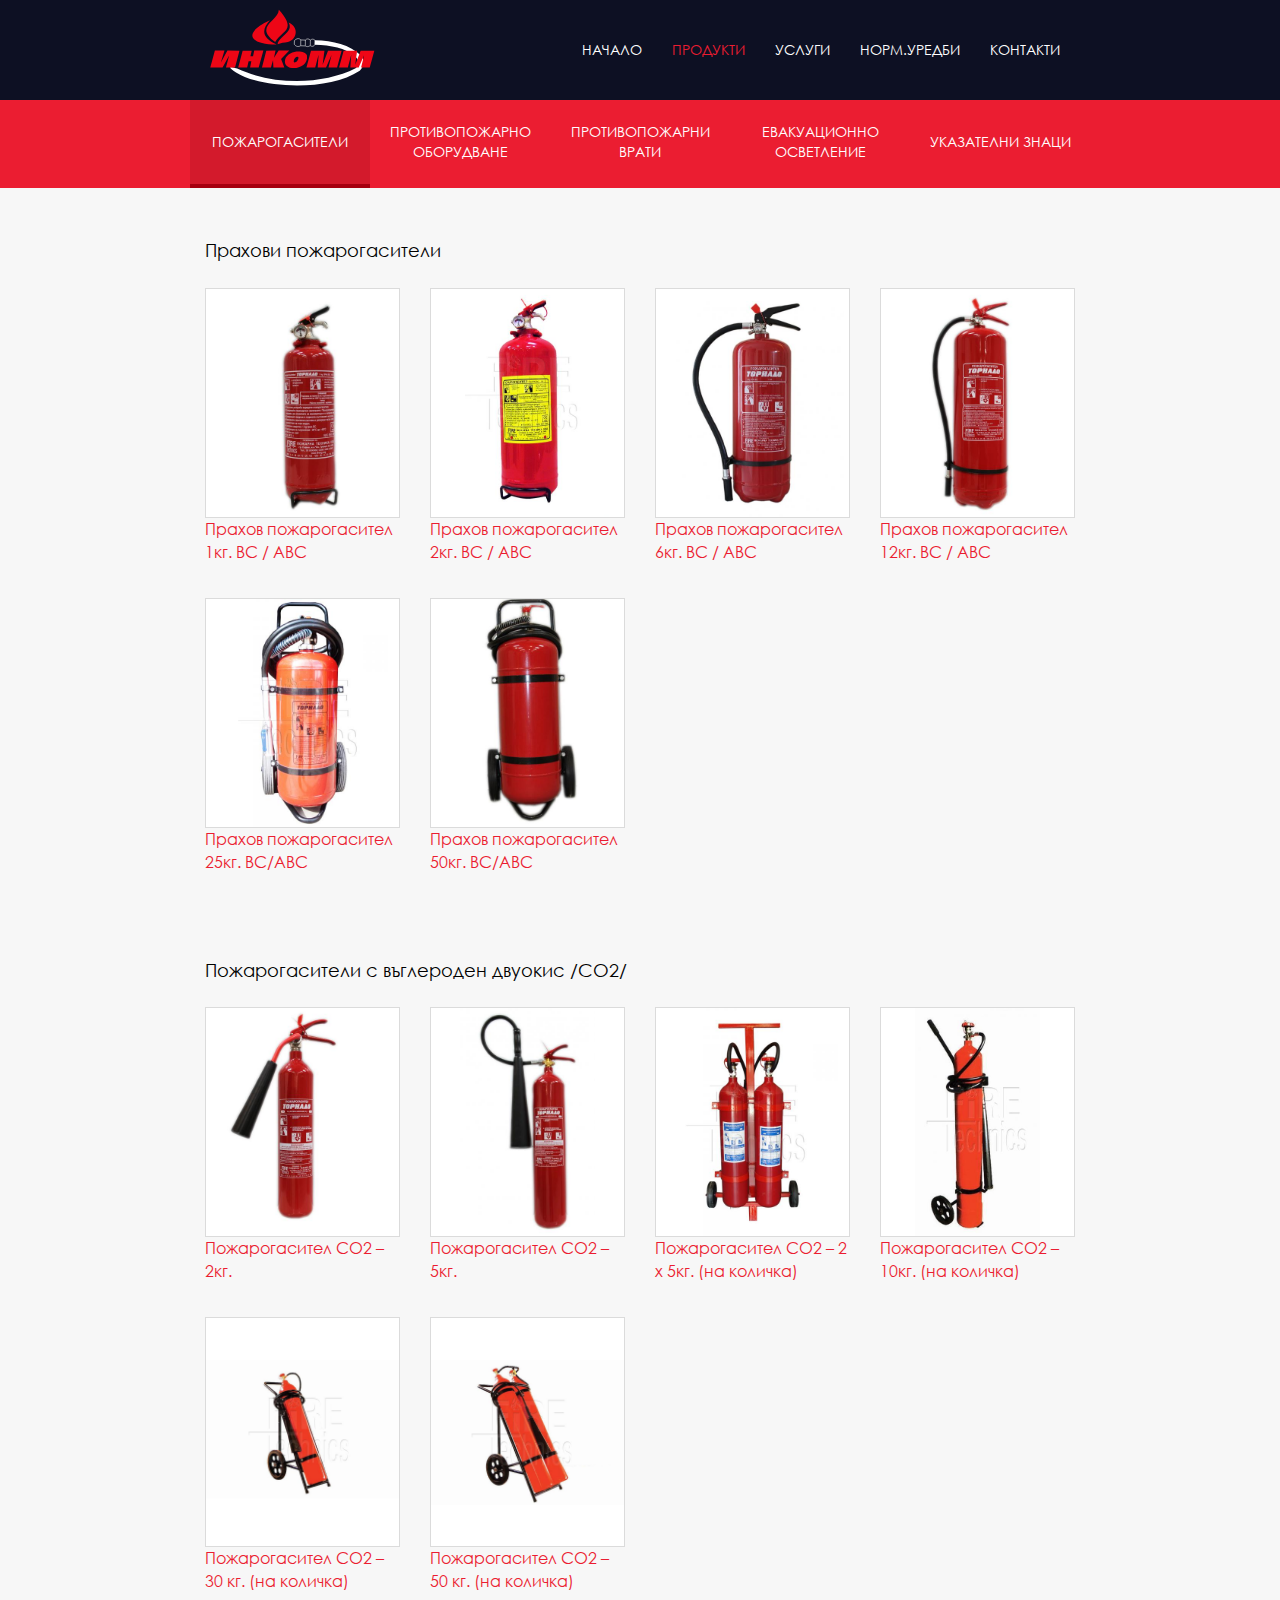
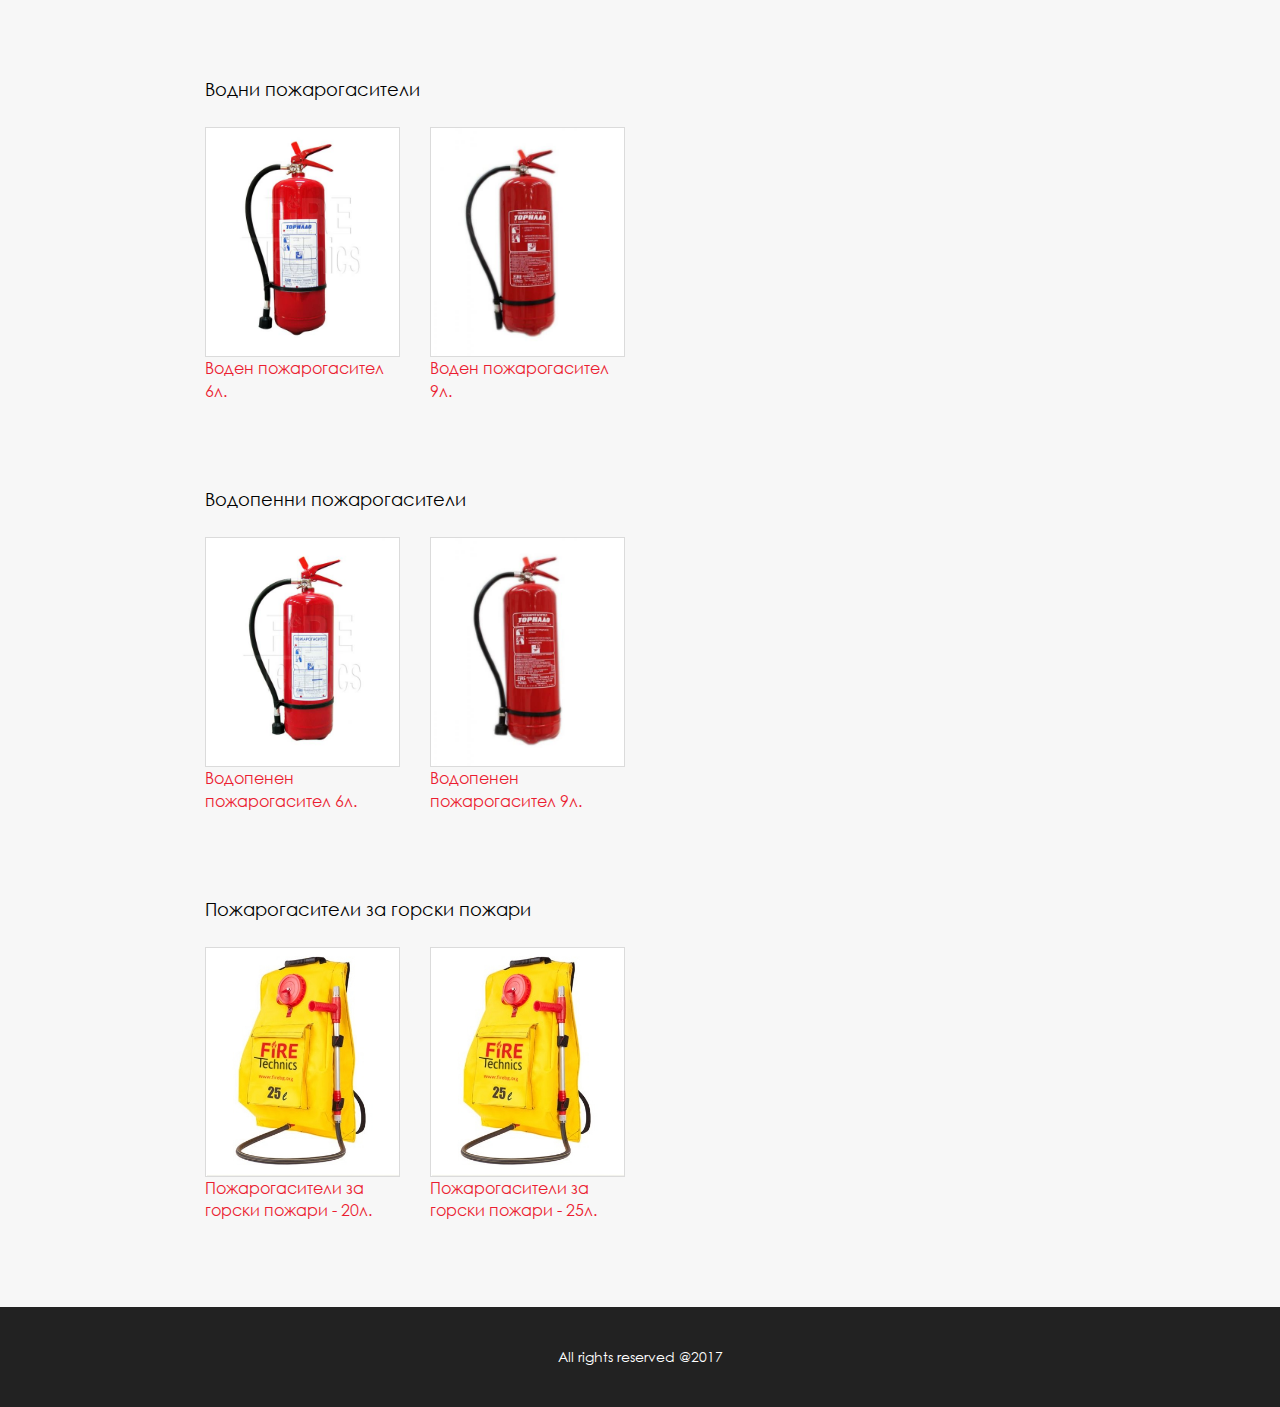
==== commit 60cec96a: "update" ====
--- a/products/index.html
+++ b/products/index.html
@@ -5,9 +5,9 @@
                 Продукти
         </title>
         <meta http-equiv="Content-Type" content="text/html; charset=utf-8">
-        <meta name="description" content="Фирма „Инкомм”ООД - гр. Монтана е създадена през 2002 г. Приемник е на фирма ЕТ „ИНКОМ” създадена през 1991 г. Специализирана е в дейности свързани с осигуряване на пожарната безопасност на обектите. ">
+        <meta name="description" content="Продукти предлагани от Инкомм-гр. Монтана. Фирма „Инкомм”ООД - гр. Монтана е създадена през 2002 г. Приемник е  на фирма  ЕТ „ИНКОМ” създадена през 1991 г. Специализирана е в дейности свързани с осигуряване на пожарната безопасност на обектите.">
         <meta name="viewport" content="width=device-width, initial-scale=1">
-        <link rel="stylesheet" type="text/css" href="/css/app.bbb9a756.css">
+        <link rel="stylesheet" type="text/css" href="/css/app.26c744a4.css">
         <link rel="shortcut icon" type="image/x-icon" href="/img/favicon.cccce3f9.ico">
         <link rel="icon" type="image/x-icon" href="/img/favicon.cccce3f9.ico">
         <meta itemprop="image" content="/img/header-background.4eefe3f7.png">
@@ -471,7 +471,7 @@
         </div>
         
 
-        <script src="/js/combined.86ba59e8.js"></script>
+        <script src="/js/combined.f4397c7c.js"></script>
     </body>
 </html>
 
--- a/css/app.26c744a4.css
+++ b/css/app.26c744a4.css
@@ -0,0 +1,5 @@
+@charset "UTF-8";.container{max-width:900px}/*!
+ * Bootstrap v3.3.7 (http://getbootstrap.com)
+ * Copyright 2011-2016 Twitter, Inc.
+ * Licensed under MIT (https://github.com/twbs/bootstrap/blob/master/LICENSE)
+ *//*! normalize.css v3.0.3 | MIT License | github.com/necolas/normalize.css */html{font-family:sans-serif;-ms-text-size-adjust:100%;-webkit-text-size-adjust:100%}body{margin:0}article,aside,details,figcaption,figure,footer,header,hgroup,main,menu,nav,section,summary{display:block}audio,canvas,progress,video{display:inline-block;vertical-align:baseline}audio:not([controls]){display:none;height:0}[hidden],template{display:none}a{background-color:transparent}a:active,a:hover{outline:0}abbr[title]{border-bottom:1px dotted}b,strong{font-weight:bold}dfn{font-style:italic}h1{font-size:2em;margin:.67em 0}mark{background:#ff0;color:#000}small{font-size:80%}sub,sup{font-size:75%;line-height:0;position:relative;vertical-align:baseline}sup{top:-0.5em}sub{bottom:-0.25em}img{border:0}svg:not(:root){overflow:hidden}figure{margin:1em 40px}hr{box-sizing:content-box;height:0}pre{overflow:auto}code,kbd,pre,samp{font-family:monospace,monospace;font-size:1em}button,input,optgroup,select,textarea{color:inherit;font:inherit;margin:0}button{overflow:visible}button,select{text-transform:none}button,html input[type="button"],input[type="reset"],input[type="submit"]{-webkit-appearance:button;cursor:pointer}button[disabled],html input[disabled]{cursor:default}button::-moz-focus-inner,input::-moz-focus-inner{border:0;padding:0}input{line-height:normal}input[type="checkbox"],input[type="radio"]{box-sizing:border-box;padding:0}input[type="number"]::-webkit-inner-spin-button,input[type="number"]::-webkit-outer-spin-button{height:auto}input[type="search"]{-webkit-appearance:textfield;box-sizing:content-box}input[type="search"]::-webkit-search-cancel-button,input[type="search"]::-webkit-search-decoration{-webkit-appearance:none}fieldset{border:1px solid silver;margin:0 2px;padding:.35em .625em .75em}legend{border:0;padding:0}textarea{overflow:auto}optgroup{font-weight:bold}table{border-collapse:collapse;border-spacing:0}td,th{padding:0}/*! Source: https://github.com/h5bp/html5-boilerplate/blob/master/src/css/main.css */@media print{*,*:before,*:after{background:transparent !important;color:#000 !important;box-shadow:none !important;text-shadow:none !important}a,a:visited{text-decoration:underline}a[href]:after{content:" (" attr(href) ")"}abbr[title]:after{content:" (" attr(title) ")"}a[href^="#"]:after,a[href^="javascript:"]:after{content:""}pre,blockquote{border:1px solid #999;page-break-inside:avoid}thead{display:table-header-group}tr,img{page-break-inside:avoid}img{max-width:100% !important}p,h2,h3{orphans:3;widows:3}h2,h3{page-break-after:avoid}.navbar{display:none}.btn>.caret,.dropup>.btn>.caret{border-top-color:#000 !important}.label{border:1px solid #000}.table{border-collapse:collapse !important}.table td,.table th{background-color:#fff !important}.table-bordered th,.table-bordered td{border:1px solid #ddd !important}}*{box-sizing:border-box}*:before,*:after{box-sizing:border-box}html{font-size:10px;-webkit-tap-highlight-color:transparent}body{font-family:"Century Gothic",CenturyGothic,AppleGothic,sans-serif;font-size:14px;line-height:1.42857;color:#333;background-color:#f7f7f7}input,button,select,textarea{font-family:inherit;font-size:inherit;line-height:inherit}a{color:#333;text-decoration:none}a:hover,a:focus{color:#0d0d0d;text-decoration:none}a:focus{outline:5px auto -webkit-focus-ring-color;outline-offset:-2px}figure{margin:0}img{vertical-align:middle}.img-responsive{display:block;max-width:100%;height:auto}.img-rounded{border-radius:6px}.img-thumbnail{padding:4px;line-height:1.42857;background-color:#f7f7f7;border:1px solid #ddd;border-radius:4px;transition:all .2s ease-in-out;display:inline-block;max-width:100%;height:auto}.img-circle{border-radius:50%}hr{margin-top:20px;margin-bottom:20px;border:0;border-top:1px solid #eee}.sr-only{position:absolute;width:1px;height:1px;margin:-1px;padding:0;overflow:hidden;clip:rect(0,0,0,0);border:0}.sr-only-focusable:active,.sr-only-focusable:focus{position:static;width:auto;height:auto;margin:0;overflow:visible;clip:auto}[role="button"]{cursor:pointer}h1,h2,h3,h4,h5,h6,.h1,.h2,.h3,.h4,.h5,.h6{font-family:"Century Gothic",CenturyGothic,AppleGothic,sans-serif;font-weight:300;line-height:1.1;color:inherit}h1 small,h1 .small,h2 small,h2 .small,h3 small,h3 .small,h4 small,h4 .small,h5 small,h5 .small,h6 small,h6 .small,.h1 small,.h1 .small,.h2 small,.h2 .small,.h3 small,.h3 .small,.h4 small,.h4 .small,.h5 small,.h5 .small,.h6 small,.h6 .small{font-weight:normal;line-height:1;color:#777}h1,.h1,h2,.h2,h3,.h3{margin-top:20px;margin-bottom:10px}h1 small,h1 .small,.h1 small,.h1 .small,h2 small,h2 .small,.h2 small,.h2 .small,h3 small,h3 .small,.h3 small,.h3 .small{font-size:65%}h4,.h4,h5,.h5,h6,.h6{margin-top:10px;margin-bottom:10px}h4 small,h4 .small,.h4 small,.h4 .small,h5 small,h5 .small,.h5 small,.h5 .small,h6 small,h6 .small,.h6 small,.h6 .small{font-size:75%}h1,.h1{font-size:36px}h2,.h2{font-size:30px}h3,.h3{font-size:24px}h4,.h4{font-size:20px}h5,.h5{font-size:18px}h6,.h6{font-size:12px}p{margin:0 0 10px}.lead{margin-bottom:20px;font-size:16px;font-weight:300;line-height:1.4}@media(min-width:768px){.lead{font-size:21px}}small,.small{font-size:85%}mark,.mark{background-color:#fcf8e3;padding:.2em}.text-left{text-align:left}.text-right{text-align:right}.text-center{text-align:center}.text-justify{text-align:justify}.text-nowrap{white-space:nowrap}.text-lowercase{text-transform:lowercase}.text-uppercase,.initialism{text-transform:uppercase}.text-capitalize{text-transform:capitalize}.text-muted{color:#777}.text-primary{color:#2dc08d}a.text-primary:hover,a.text-primary:focus{color:#23976f}.text-success{color:#3c763d}a.text-success:hover,a.text-success:focus{color:#2b542c}.text-info{color:#31708f}a.text-info:hover,a.text-info:focus{color:#245269}.text-warning{color:#8a6d3b}a.text-warning:hover,a.text-warning:focus{color:#66512c}.text-danger{color:#a94442}a.text-danger:hover,a.text-danger:focus{color:#843534}.bg-primary{color:#fff}.bg-primary{background-color:#2dc08d}a.bg-primary:hover,a.bg-primary:focus{background-color:#23976f}.bg-success{background-color:#dff0d8}a.bg-success:hover,a.bg-success:focus{background-color:#c1e2b3}.bg-info{background-color:#d9edf7}a.bg-info:hover,a.bg-info:focus{background-color:#afd9ee}.bg-warning{background-color:#fcf8e3}a.bg-warning:hover,a.bg-warning:focus{background-color:#f7ecb5}.bg-danger{background-color:#f2dede}a.bg-danger:hover,a.bg-danger:focus{background-color:#e4b9b9}.page-header{padding-bottom:9px;margin:40px 0 20px;border-bottom:1px solid #eee}ul,ol{margin-top:0;margin-bottom:10px}ul ul,ul ol,ol ul,ol ol{margin-bottom:0}.list-unstyled{padding-left:0;list-style:none}.list-inline{padding-left:0;list-style:none;margin-left:-5px}.list-inline>li{display:inline-block;padding-left:5px;padding-right:5px}dl{margin-top:0;margin-bottom:20px}dt,dd{line-height:1.42857}dt{font-weight:bold}dd{margin-left:0}.dl-horizontal dd:before,.dl-horizontal dd:after{content:" ";display:table}.dl-horizontal dd:after{clear:both}@media(min-width:768px){.dl-horizontal dt{float:left;width:160px;clear:left;text-align:right;overflow:hidden;text-overflow:ellipsis;white-space:nowrap}.dl-horizontal dd{margin-left:180px}}abbr[title],abbr[data-original-title]{cursor:help;border-bottom:1px dotted #777}.initialism{font-size:90%}blockquote{padding:10px 20px;margin:0 0 20px;font-size:17.5px;border-left:5px solid #eee}blockquote p:last-child,blockquote ul:last-child,blockquote ol:last-child{margin-bottom:0}blockquote footer,blockquote small,blockquote .small{display:block;font-size:80%;line-height:1.42857;color:#777}blockquote footer:before,blockquote small:before,blockquote .small:before{content:'\2014 \00A0'}.blockquote-reverse,blockquote.pull-right{padding-right:15px;padding-left:0;border-right:5px solid #eee;border-left:0;text-align:right}.blockquote-reverse footer:before,.blockquote-reverse small:before,.blockquote-reverse .small:before,blockquote.pull-right footer:before,blockquote.pull-right small:before,blockquote.pull-right .small:before{content:''}.blockquote-reverse footer:after,.blockquote-reverse small:after,.blockquote-reverse .small:after,blockquote.pull-right footer:after,blockquote.pull-right small:after,blockquote.pull-right .small:after{content:'\00A0 \2014'}address{margin-bottom:20px;font-style:normal;line-height:1.42857}.container{margin-right:auto;margin-left:auto;padding-left:15px;padding-right:15px}.container:before,.container:after{content:" ";display:table}.container:after{clear:both}@media(min-width:768px){.container{width:750px}}@media(min-width:992px){.container{width:970px}}@media(min-width:1200px){.container{width:1170px}}.container-fluid{margin-right:auto;margin-left:auto;padding-left:15px;padding-right:15px}.container-fluid:before,.container-fluid:after{content:" ";display:table}.container-fluid:after{clear:both}.row{margin-left:-15px;margin-right:-15px}.row:before,.row:after{content:" ";display:table}.row:after{clear:both}.col-xs-1,.col-sm-1,.col-md-1,.col-lg-1,.col-xs-2,.col-sm-2,.col-md-2,.col-lg-2,.col-xs-3,.col-sm-3,.col-md-3,.col-lg-3,.col-xs-4,.col-sm-4,.col-md-4,.col-lg-4,.col-xs-5,.col-sm-5,.col-md-5,.col-lg-5,.col-xs-6,.col-sm-6,.col-md-6,.col-lg-6,.col-xs-7,.col-sm-7,.col-md-7,.col-lg-7,.col-xs-8,.col-sm-8,.col-md-8,.col-lg-8,.col-xs-9,.col-sm-9,.col-md-9,.col-lg-9,.col-xs-10,.col-sm-10,.col-md-10,.col-lg-10,.col-xs-11,.col-sm-11,.col-md-11,.col-lg-11,.col-xs-12,.col-sm-12,.col-md-12,.col-lg-12{position:relative;min-height:1px;padding-left:15px;padding-right:15px}.col-xs-1,.col-xs-2,.col-xs-3,.col-xs-4,.col-xs-5,.col-xs-6,.col-xs-7,.col-xs-8,.col-xs-9,.col-xs-10,.col-xs-11,.col-xs-12{float:left}.col-xs-1{width:8.33333%}.col-xs-2{width:16.66667%}.col-xs-3{width:25%}.col-xs-4{width:33.33333%}.col-xs-5{width:41.66667%}.col-xs-6{width:50%}.col-xs-7{width:58.33333%}.col-xs-8{width:66.66667%}.col-xs-9{width:75%}.col-xs-10{width:83.33333%}.col-xs-11{width:91.66667%}.col-xs-12{width:100%}.col-xs-pull-0{right:auto}.col-xs-pull-1{right:8.33333%}.col-xs-pull-2{right:16.66667%}.col-xs-pull-3{right:25%}.col-xs-pull-4{right:33.33333%}.col-xs-pull-5{right:41.66667%}.col-xs-pull-6{right:50%}.col-xs-pull-7{right:58.33333%}.col-xs-pull-8{right:66.66667%}.col-xs-pull-9{right:75%}.col-xs-pull-10{right:83.33333%}.col-xs-pull-11{right:91.66667%}.col-xs-pull-12{right:100%}.col-xs-push-0{left:auto}.col-xs-push-1{left:8.33333%}.col-xs-push-2{left:16.66667%}.col-xs-push-3{left:25%}.col-xs-push-4{left:33.33333%}.col-xs-push-5{left:41.66667%}.col-xs-push-6{left:50%}.col-xs-push-7{left:58.33333%}.col-xs-push-8{left:66.66667%}.col-xs-push-9{left:75%}.col-xs-push-10{left:83.33333%}.col-xs-push-11{left:91.66667%}.col-xs-push-12{left:100%}.col-xs-offset-0{margin-left:0}.col-xs-offset-1{margin-left:8.33333%}.col-xs-offset-2{margin-left:16.66667%}.col-xs-offset-3{margin-left:25%}.col-xs-offset-4{margin-left:33.33333%}.col-xs-offset-5{margin-left:41.66667%}.col-xs-offset-6{margin-left:50%}.col-xs-offset-7{margin-left:58.33333%}.col-xs-offset-8{margin-left:66.66667%}.col-xs-offset-9{margin-left:75%}.col-xs-offset-10{margin-left:83.33333%}.col-xs-offset-11{margin-left:91.66667%}.col-xs-offset-12{margin-left:100%}@media(min-width:768px){.col-sm-1,.col-sm-2,.col-sm-3,.col-sm-4,.col-sm-5,.col-sm-6,.col-sm-7,.col-sm-8,.col-sm-9,.col-sm-10,.col-sm-11,.col-sm-12{float:left}.col-sm-1{width:8.33333%}.col-sm-2{width:16.66667%}.col-sm-3{width:25%}.col-sm-4{width:33.33333%}.col-sm-5{width:41.66667%}.col-sm-6{width:50%}.col-sm-7{width:58.33333%}.col-sm-8{width:66.66667%}.col-sm-9{width:75%}.col-sm-10{width:83.33333%}.col-sm-11{width:91.66667%}.col-sm-12{width:100%}.col-sm-pull-0{right:auto}.col-sm-pull-1{right:8.33333%}.col-sm-pull-2{right:16.66667%}.col-sm-pull-3{right:25%}.col-sm-pull-4{right:33.33333%}.col-sm-pull-5{right:41.66667%}.col-sm-pull-6{right:50%}.col-sm-pull-7{right:58.33333%}.col-sm-pull-8{right:66.66667%}.col-sm-pull-9{right:75%}.col-sm-pull-10{right:83.33333%}.col-sm-pull-11{right:91.66667%}.col-sm-pull-12{right:100%}.col-sm-push-0{left:auto}.col-sm-push-1{left:8.33333%}.col-sm-push-2{left:16.66667%}.col-sm-push-3{left:25%}.col-sm-push-4{left:33.33333%}.col-sm-push-5{left:41.66667%}.col-sm-push-6{left:50%}.col-sm-push-7{left:58.33333%}.col-sm-push-8{left:66.66667%}.col-sm-push-9{left:75%}.col-sm-push-10{left:83.33333%}.col-sm-push-11{left:91.66667%}.col-sm-push-12{left:100%}.col-sm-offset-0{margin-left:0}.col-sm-offset-1{margin-left:8.33333%}.col-sm-offset-2{margin-left:16.66667%}.col-sm-offset-3{margin-left:25%}.col-sm-offset-4{margin-left:33.33333%}.col-sm-offset-5{margin-left:41.66667%}.col-sm-offset-6{margin-left:50%}.col-sm-offset-7{margin-left:58.33333%}.col-sm-offset-8{margin-left:66.66667%}.col-sm-offset-9{margin-left:75%}.col-sm-offset-10{margin-left:83.33333%}.col-sm-offset-11{margin-left:91.66667%}.col-sm-offset-12{margin-left:100%}}@media(min-width:992px){.col-md-1,.col-md-2,.col-md-3,.col-md-4,.col-md-5,.col-md-6,.col-md-7,.col-md-8,.col-md-9,.col-md-10,.col-md-11,.col-md-12{float:left}.col-md-1{width:8.33333%}.col-md-2{width:16.66667%}.col-md-3{width:25%}.col-md-4{width:33.33333%}.col-md-5{width:41.66667%}.col-md-6{width:50%}.col-md-7{width:58.33333%}.col-md-8{width:66.66667%}.col-md-9{width:75%}.col-md-10{width:83.33333%}.col-md-11{width:91.66667%}.col-md-12{width:100%}.col-md-pull-0{right:auto}.col-md-pull-1{right:8.33333%}.col-md-pull-2{right:16.66667%}.col-md-pull-3{right:25%}.col-md-pull-4{right:33.33333%}.col-md-pull-5{right:41.66667%}.col-md-pull-6{right:50%}.col-md-pull-7{right:58.33333%}.col-md-pull-8{right:66.66667%}.col-md-pull-9{right:75%}.col-md-pull-10{right:83.33333%}.col-md-pull-11{right:91.66667%}.col-md-pull-12{right:100%}.col-md-push-0{left:auto}.col-md-push-1{left:8.33333%}.col-md-push-2{left:16.66667%}.col-md-push-3{left:25%}.col-md-push-4{left:33.33333%}.col-md-push-5{left:41.66667%}.col-md-push-6{left:50%}.col-md-push-7{left:58.33333%}.col-md-push-8{left:66.66667%}.col-md-push-9{left:75%}.col-md-push-10{left:83.33333%}.col-md-push-11{left:91.66667%}.col-md-push-12{left:100%}.col-md-offset-0{margin-left:0}.col-md-offset-1{margin-left:8.33333%}.col-md-offset-2{margin-left:16.66667%}.col-md-offset-3{margin-left:25%}.col-md-offset-4{margin-left:33.33333%}.col-md-offset-5{margin-left:41.66667%}.col-md-offset-6{margin-left:50%}.col-md-offset-7{margin-left:58.33333%}.col-md-offset-8{margin-left:66.66667%}.col-md-offset-9{margin-left:75%}.col-md-offset-10{margin-left:83.33333%}.col-md-offset-11{margin-left:91.66667%}.col-md-offset-12{margin-left:100%}}@media(min-width:1200px){.col-lg-1,.col-lg-2,.col-lg-3,.col-lg-4,.col-lg-5,.col-lg-6,.col-lg-7,.col-lg-8,.col-lg-9,.col-lg-10,.col-lg-11,.col-lg-12{float:left}.col-lg-1{width:8.33333%}.col-lg-2{width:16.66667%}.col-lg-3{width:25%}.col-lg-4{width:33.33333%}.col-lg-5{width:41.66667%}.col-lg-6{width:50%}.col-lg-7{width:58.33333%}.col-lg-8{width:66.66667%}.col-lg-9{width:75%}.col-lg-10{width:83.33333%}.col-lg-11{width:91.66667%}.col-lg-12{width:100%}.col-lg-pull-0{right:auto}.col-lg-pull-1{right:8.33333%}.col-lg-pull-2{right:16.66667%}.col-lg-pull-3{right:25%}.col-lg-pull-4{right:33.33333%}.col-lg-pull-5{right:41.66667%}.col-lg-pull-6{right:50%}.col-lg-pull-7{right:58.33333%}.col-lg-pull-8{right:66.66667%}.col-lg-pull-9{right:75%}.col-lg-pull-10{right:83.33333%}.col-lg-pull-11{right:91.66667%}.col-lg-pull-12{right:100%}.col-lg-push-0{left:auto}.col-lg-push-1{left:8.33333%}.col-lg-push-2{left:16.66667%}.col-lg-push-3{left:25%}.col-lg-push-4{left:33.33333%}.col-lg-push-5{left:41.66667%}.col-lg-push-6{left:50%}.col-lg-push-7{left:58.33333%}.col-lg-push-8{left:66.66667%}.col-lg-push-9{left:75%}.col-lg-push-10{left:83.33333%}.col-lg-push-11{left:91.66667%}.col-lg-push-12{left:100%}.col-lg-offset-0{margin-left:0}.col-lg-offset-1{margin-left:8.33333%}.col-lg-offset-2{margin-left:16.66667%}.col-lg-offset-3{margin-left:25%}.col-lg-offset-4{margin-left:33.33333%}.col-lg-offset-5{margin-left:41.66667%}.col-lg-offset-6{margin-left:50%}.col-lg-offset-7{margin-left:58.33333%}.col-lg-offset-8{margin-left:66.66667%}.col-lg-offset-9{margin-left:75%}.col-lg-offset-10{margin-left:83.33333%}.col-lg-offset-11{margin-left:91.66667%}.col-lg-offset-12{margin-left:100%}}fieldset{padding:0;margin:0;border:0;min-width:0}legend{display:block;width:100%;padding:0;margin-bottom:20px;font-size:21px;line-height:inherit;color:#333;border:0;border-bottom:1px solid #e5e5e5}label{display:inline-block;max-width:100%;margin-bottom:5px;font-weight:bold}input[type="search"]{box-sizing:border-box}input[type="radio"],input[type="checkbox"]{margin:4px 0 0;margin-top:1px \9;line-height:normal}input[type="file"]{display:block}input[type="range"]{display:block;width:100%}select[multiple],select[size]{height:auto}input[type="file"]:focus,input[type="radio"]:focus,input[type="checkbox"]:focus{outline:5px auto -webkit-focus-ring-color;outline-offset:-2px}output{display:block;padding-top:12px;font-size:14px;line-height:1.42857;color:#555}.form-control{display:block;width:100%;height:44px;padding:11px 20px;font-size:14px;line-height:1.42857;color:#555;background-color:#fff;background-image:none;border:1px solid #ccc;border-radius:4px;box-shadow:inset 0 1px 1px rgba(0,0,0,0.075);transition:border-color ease-in-out .15s,box-shadow ease-in-out .15s}.form-control:focus{border-color:#66afe9;outline:0;box-shadow:inset 0 1px 1px rgba(0,0,0,0.075),0 0 8px rgba(102,175,233,0.6)}.form-control::-moz-placeholder{color:#999;opacity:1}.form-control:-ms-input-placeholder{color:#999}.form-control::-webkit-input-placeholder{color:#999}.form-control::-ms-expand{border:0;background-color:transparent}.form-control[disabled],.form-control[readonly],fieldset[disabled] .form-control{background-color:#eee;opacity:1}.form-control[disabled],fieldset[disabled] .form-control{cursor:not-allowed}textarea.form-control{height:auto}input[type="search"]{-webkit-appearance:none}@media screen and (-webkit-min-device-pixel-ratio:0){input[type="date"].form-control,input[type="time"].form-control,input[type="datetime-local"].form-control,input[type="month"].form-control{line-height:44px}input[type="date"].input-sm,.input-group-sm input[type="date"],input[type="time"].input-sm,.input-group-sm input[type="time"],input[type="datetime-local"].input-sm,.input-group-sm input[type="datetime-local"],input[type="month"].input-sm,.input-group-sm input[type="month"]{line-height:30px}input[type="date"].input-lg,.input-group-lg input[type="date"],input[type="time"].input-lg,.input-group-lg input[type="time"],input[type="datetime-local"].input-lg,.input-group-lg input[type="datetime-local"],input[type="month"].input-lg,.input-group-lg input[type="month"]{line-height:59px}}.form-group{margin-bottom:15px}.radio,.checkbox{position:relative;display:block;margin-top:10px;margin-bottom:10px}.radio label,.checkbox label{min-height:20px;padding-left:20px;margin-bottom:0;font-weight:normal;cursor:pointer}.radio input[type="radio"],.radio-inline input[type="radio"],.checkbox input[type="checkbox"],.checkbox-inline input[type="checkbox"]{position:absolute;margin-left:-20px;margin-top:4px \9}.radio+.radio,.checkbox+.checkbox{margin-top:-5px}.radio-inline,.checkbox-inline{position:relative;display:inline-block;padding-left:20px;margin-bottom:0;vertical-align:middle;font-weight:normal;cursor:pointer}.radio-inline+.radio-inline,.checkbox-inline+.checkbox-inline{margin-top:0;margin-left:10px}input[type="radio"][disabled],input[type="radio"].disabled,fieldset[disabled] input[type="radio"],input[type="checkbox"][disabled],input[type="checkbox"].disabled,fieldset[disabled] input[type="checkbox"]{cursor:not-allowed}.radio-inline.disabled,fieldset[disabled] .radio-inline,.checkbox-inline.disabled,fieldset[disabled] .checkbox-inline{cursor:not-allowed}.radio.disabled label,fieldset[disabled] .radio label,.checkbox.disabled label,fieldset[disabled] .checkbox label{cursor:not-allowed}.form-control-static{padding-top:12px;padding-bottom:12px;margin-bottom:0;min-height:34px}.form-control-static.input-lg,.form-control-static.input-sm{padding-left:0;padding-right:0}.input-sm{height:30px;padding:5px 10px;font-size:12px;line-height:1.5;border-radius:3px}select.input-sm{height:30px;line-height:30px}textarea.input-sm,select[multiple].input-sm{height:auto}.form-group-sm .form-control{height:30px;padding:5px 10px;font-size:12px;line-height:1.5;border-radius:3px}.form-group-sm select.form-control{height:30px;line-height:30px}.form-group-sm textarea.form-control,.form-group-sm select[multiple].form-control{height:auto}.form-group-sm .form-control-static{height:30px;min-height:32px;padding:6px 10px;font-size:12px;line-height:1.5}.input-lg{height:59px;padding:17px 25px;font-size:17px;line-height:1.33333;border-radius:6px}select.input-lg{height:59px;line-height:59px}textarea.input-lg,select[multiple].input-lg{height:auto}.form-group-lg .form-control{height:59px;padding:17px 25px;font-size:17px;line-height:1.33333;border-radius:6px}.form-group-lg select.form-control{height:59px;line-height:59px}.form-group-lg textarea.form-control,.form-group-lg select[multiple].form-control{height:auto}.form-group-lg .form-control-static{height:59px;min-height:37px;padding:18px 25px;font-size:17px;line-height:1.33333}.has-feedback{position:relative}.has-feedback .form-control{padding-right:55px}.form-control-feedback{position:absolute;top:0;right:0;z-index:2;display:block;width:44px;height:44px;line-height:44px;text-align:center;pointer-events:none}.input-lg+.form-control-feedback,.input-group-lg+.form-control-feedback,.form-group-lg .form-control+.form-control-feedback{width:59px;height:59px;line-height:59px}.input-sm+.form-control-feedback,.input-group-sm+.form-control-feedback,.form-group-sm .form-control+.form-control-feedback{width:30px;height:30px;line-height:30px}.has-success .help-block,.has-success .control-label,.has-success .radio,.has-success .checkbox,.has-success .radio-inline,.has-success .checkbox-inline,.has-success.radio label,.has-success.checkbox label,.has-success.radio-inline label,.has-success.checkbox-inline label{color:#3c763d}.has-success .form-control{border-color:#3c763d;box-shadow:inset 0 1px 1px rgba(0,0,0,0.075)}.has-success .form-control:focus{border-color:#2b542c;box-shadow:inset 0 1px 1px rgba(0,0,0,0.075),0 0 6px #67b168}.has-success .input-group-addon{color:#3c763d;border-color:#3c763d;background-color:#dff0d8}.has-success .form-control-feedback{color:#3c763d}.has-warning .help-block,.has-warning .control-label,.has-warning .radio,.has-warning .checkbox,.has-warning .radio-inline,.has-warning .checkbox-inline,.has-warning.radio label,.has-warning.checkbox label,.has-warning.radio-inline label,.has-warning.checkbox-inline label{color:#8a6d3b}.has-warning .form-control{border-color:#8a6d3b;box-shadow:inset 0 1px 1px rgba(0,0,0,0.075)}.has-warning .form-control:focus{border-color:#66512c;box-shadow:inset 0 1px 1px rgba(0,0,0,0.075),0 0 6px #c0a16b}.has-warning .input-group-addon{color:#8a6d3b;border-color:#8a6d3b;background-color:#fcf8e3}.has-warning .form-control-feedback{color:#8a6d3b}.has-error .help-block,.has-error .control-label,.has-error .radio,.has-error .checkbox,.has-error .radio-inline,.has-error .checkbox-inline,.has-error.radio label,.has-error.checkbox label,.has-error.radio-inline label,.has-error.checkbox-inline label{color:#a94442}.has-error .form-control{border-color:#a94442;box-shadow:inset 0 1px 1px rgba(0,0,0,0.075)}.has-error .form-control:focus{border-color:#843534;box-shadow:inset 0 1px 1px rgba(0,0,0,0.075),0 0 6px #ce8483}.has-error .input-group-addon{color:#a94442;border-color:#a94442;background-color:#f2dede}.has-error .form-control-feedback{color:#a94442}.has-feedback label ~ .form-control-feedback{top:25px}.has-feedback label.sr-only ~ .form-control-feedback{top:0}.help-block{display:block;margin-top:5px;margin-bottom:10px;color:#737373}@media(min-width:768px){.form-inline .form-group{display:inline-block;margin-bottom:0;vertical-align:middle}.form-inline .form-control{display:inline-block;width:auto;vertical-align:middle}.form-inline .form-control-static{display:inline-block}.form-inline .input-group{display:inline-table;vertical-align:middle}.form-inline .input-group .input-group-addon,.form-inline .input-group .input-group-btn,.form-inline .input-group .form-control{width:auto}.form-inline .input-group>.form-control{width:100%}.form-inline .control-label{margin-bottom:0;vertical-align:middle}.form-inline .radio,.form-inline .checkbox{display:inline-block;margin-top:0;margin-bottom:0;vertical-align:middle}.form-inline .radio label,.form-inline .checkbox label{padding-left:0}.form-inline .radio input[type="radio"],.form-inline .checkbox input[type="checkbox"]{position:relative;margin-left:0}.form-inline .has-feedback .form-control-feedback{top:0}}.form-horizontal .radio,.form-horizontal .checkbox,.form-horizontal .radio-inline,.form-horizontal .checkbox-inline{margin-top:0;margin-bottom:0;padding-top:12px}.form-horizontal .radio,.form-horizontal .checkbox{min-height:32px}.form-horizontal .form-group{margin-left:-15px;margin-right:-15px}.form-horizontal .form-group:before,.form-horizontal .form-group:after{content:" ";display:table}.form-horizontal .form-group:after{clear:both}@media(min-width:768px){.form-horizontal .control-label{text-align:right;margin-bottom:0;padding-top:12px}}.form-horizontal .has-feedback .form-control-feedback{right:15px}@media(min-width:768px){.form-horizontal .form-group-lg .control-label{padding-top:18px;font-size:17px}}@media(min-width:768px){.form-horizontal .form-group-sm .control-label{padding-top:6px;font-size:12px}}.btn{display:inline-block;margin-bottom:0;font-weight:normal;text-align:center;vertical-align:middle;-ms-touch-action:manipulation;touch-action:manipulation;cursor:pointer;background-image:none;border:1px solid transparent;white-space:nowrap;padding:11px 20px;font-size:14px;line-height:1.42857;border-radius:22px;-webkit-user-select:none;-moz-user-select:none;-ms-user-select:none;user-select:none}.btn:focus,.btn.focus,.btn:active:focus,.btn:active.focus,.btn.active:focus,.btn.active.focus{outline:5px auto -webkit-focus-ring-color;outline-offset:-2px}.btn:hover,.btn:focus,.btn.focus{color:#333;text-decoration:none}.btn:active,.btn.active{outline:0;background-image:none;box-shadow:inset 0 3px 5px rgba(0,0,0,0.125)}.btn.disabled,.btn[disabled],fieldset[disabled] .btn{cursor:not-allowed;opacity:.65;filter:alpha(opacity=65);box-shadow:none}a.btn.disabled,fieldset[disabled] a.btn{pointer-events:none}.btn-default{color:#333;background-color:#fff;border-color:#b3b3b3}.btn-default:focus,.btn-default.focus{color:#333;background-color:#e6e6e6;border-color:#737373}.btn-default:hover{color:#333;background-color:#e6e6e6;border-color:#949494}.btn-default:active,.btn-default.active,.open>.btn-default.dropdown-toggle{color:#333;background-color:#e6e6e6;border-color:#949494}.btn-default:active:hover,.btn-default:active:focus,.btn-default:active.focus,.btn-default.active:hover,.btn-default.active:focus,.btn-default.active.focus,.open>.btn-default.dropdown-toggle:hover,.open>.btn-default.dropdown-toggle:focus,.open>.btn-default.dropdown-toggle.focus{color:#333;background-color:#d4d4d4;border-color:#737373}.btn-default:active,.btn-default.active,.open>.btn-default.dropdown-toggle{background-image:none}.btn-default.disabled:hover,.btn-default.disabled:focus,.btn-default.disabled.focus,.btn-default[disabled]:hover,.btn-default[disabled]:focus,.btn-default[disabled].focus,fieldset[disabled] .btn-default:hover,fieldset[disabled] .btn-default:focus,fieldset[disabled] .btn-default.focus{background-color:#fff;border-color:#b3b3b3}.btn-default .badge{color:#fff;background-color:#333}.btn-primary{color:#fff;background-color:#2dc08d;border-color:#2dc08d}.btn-primary:focus,.btn-primary.focus{color:#fff;background-color:#23976f;border-color:#155941}.btn-primary:hover{color:#fff;background-color:#23976f;border-color:#218e69}.btn-primary:active,.btn-primary.active,.open>.btn-primary.dropdown-toggle{color:#fff;background-color:#23976f;border-color:#218e69}.btn-primary:active:hover,.btn-primary:active:focus,.btn-primary:active.focus,.btn-primary.active:hover,.btn-primary.active:focus,.btn-primary.active.focus,.open>.btn-primary.dropdown-toggle:hover,.open>.btn-primary.dropdown-toggle:focus,.open>.btn-primary.dropdown-toggle.focus{color:#fff;background-color:#1d7a59;border-color:#155941}.btn-primary:active,.btn-primary.active,.open>.btn-primary.dropdown-toggle{background-image:none}.btn-primary.disabled:hover,.btn-primary.disabled:focus,.btn-primary.disabled.focus,.btn-primary[disabled]:hover,.btn-primary[disabled]:focus,.btn-primary[disabled].focus,fieldset[disabled] .btn-primary:hover,fieldset[disabled] .btn-primary:focus,fieldset[disabled] .btn-primary.focus{background-color:#2dc08d;border-color:#2dc08d}.btn-primary .badge{color:#2dc08d;background-color:#fff}.btn-success{color:#fff;background-color:#5cb85c;border-color:#5cb85c}.btn-success:focus,.btn-success.focus{color:#fff;background-color:#449d44;border-color:#2d672d}.btn-success:hover{color:#fff;background-color:#449d44;border-color:#419641}.btn-success:active,.btn-success.active,.open>.btn-success.dropdown-toggle{color:#fff;background-color:#449d44;border-color:#419641}.btn-success:active:hover,.btn-success:active:focus,.btn-success:active.focus,.btn-success.active:hover,.btn-success.active:focus,.btn-success.active.focus,.open>.btn-success.dropdown-toggle:hover,.open>.btn-success.dropdown-toggle:focus,.open>.btn-success.dropdown-toggle.focus{color:#fff;background-color:#398439;border-color:#2d672d}.btn-success:active,.btn-success.active,.open>.btn-success.dropdown-toggle{background-image:none}.btn-success.disabled:hover,.btn-success.disabled:focus,.btn-success.disabled.focus,.btn-success[disabled]:hover,.btn-success[disabled]:focus,.btn-success[disabled].focus,fieldset[disabled] .btn-success:hover,fieldset[disabled] .btn-success:focus,fieldset[disabled] .btn-success.focus{background-color:#5cb85c;border-color:#5cb85c}.btn-success .badge{color:#5cb85c;background-color:#fff}.btn-info{color:#fff;background-color:#5bc0de;border-color:#5bc0de}.btn-info:focus,.btn-info.focus{color:#fff;background-color:#31b0d5;border-color:#1f7e9a}.btn-info:hover{color:#fff;background-color:#31b0d5;border-color:#2aabd2}.btn-info:active,.btn-info.active,.open>.btn-info.dropdown-toggle{color:#fff;background-color:#31b0d5;border-color:#2aabd2}.btn-info:active:hover,.btn-info:active:focus,.btn-info:active.focus,.btn-info.active:hover,.btn-info.active:focus,.btn-info.active.focus,.open>.btn-info.dropdown-toggle:hover,.open>.btn-info.dropdown-toggle:focus,.open>.btn-info.dropdown-toggle.focus{color:#fff;background-color:#269abc;border-color:#1f7e9a}.btn-info:active,.btn-info.active,.open>.btn-info.dropdown-toggle{background-image:none}.btn-info.disabled:hover,.btn-info.disabled:focus,.btn-info.disabled.focus,.btn-info[disabled]:hover,.btn-info[disabled]:focus,.btn-info[disabled].focus,fieldset[disabled] .btn-info:hover,fieldset[disabled] .btn-info:focus,fieldset[disabled] .btn-info.focus{background-color:#5bc0de;border-color:#5bc0de}.btn-info .badge{color:#5bc0de;background-color:#fff}.btn-warning{color:#fff;background-color:#f0ad4e;border-color:#f0ad4e}.btn-warning:focus,.btn-warning.focus{color:#fff;background-color:#ec971f;border-color:#b06d0f}.btn-warning:hover{color:#fff;background-color:#ec971f;border-color:#eb9316}.btn-warning:active,.btn-warning.active,.open>.btn-warning.dropdown-toggle{color:#fff;background-color:#ec971f;border-color:#eb9316}.btn-warning:active:hover,.btn-warning:active:focus,.btn-warning:active.focus,.btn-warning.active:hover,.btn-warning.active:focus,.btn-warning.active.focus,.open>.btn-warning.dropdown-toggle:hover,.open>.btn-warning.dropdown-toggle:focus,.open>.btn-warning.dropdown-toggle.focus{color:#fff;background-color:#d58512;border-color:#b06d0f}.btn-warning:active,.btn-warning.active,.open>.btn-warning.dropdown-toggle{background-image:none}.btn-warning.disabled:hover,.btn-warning.disabled:focus,.btn-warning.disabled.focus,.btn-warning[disabled]:hover,.btn-warning[disabled]:focus,.btn-warning[disabled].focus,fieldset[disabled] .btn-warning:hover,fieldset[disabled] .btn-warning:focus,fieldset[disabled] .btn-warning.focus{background-color:#f0ad4e;border-color:#f0ad4e}.btn-warning .badge{color:#f0ad4e;background-color:#fff}.btn-danger{color:#fff;background-color:#d9534f;border-color:#d9534f}.btn-danger:focus,.btn-danger.focus{color:#fff;background-color:#c9302c;border-color:#8b211e}.btn-danger:hover{color:#fff;background-color:#c9302c;border-color:#c12e2a}.btn-danger:active,.btn-danger.active,.open>.btn-danger.dropdown-toggle{color:#fff;background-color:#c9302c;border-color:#c12e2a}.btn-danger:active:hover,.btn-danger:active:focus,.btn-danger:active.focus,.btn-danger.active:hover,.btn-danger.active:focus,.btn-danger.active.focus,.open>.btn-danger.dropdown-toggle:hover,.open>.btn-danger.dropdown-toggle:focus,.open>.btn-danger.dropdown-toggle.focus{color:#fff;background-color:#ac2925;border-color:#8b211e}.btn-danger:active,.btn-danger.active,.open>.btn-danger.dropdown-toggle{background-image:none}.btn-danger.disabled:hover,.btn-danger.disabled:focus,.btn-danger.disabled.focus,.btn-danger[disabled]:hover,.btn-danger[disabled]:focus,.btn-danger[disabled].focus,fieldset[disabled] .btn-danger:hover,fieldset[disabled] .btn-danger:focus,fieldset[disabled] .btn-danger.focus{background-color:#d9534f;border-color:#d9534f}.btn-danger .badge{color:#d9534f;background-color:#fff}.btn-link{color:#333;font-weight:normal;border-radius:0}.btn-link,.btn-link:active,.btn-link.active,.btn-link[disabled],fieldset[disabled] .btn-link{background-color:transparent;box-shadow:none}.btn-link,.btn-link:hover,.btn-link:focus,.btn-link:active{border-color:transparent}.btn-link:hover,.btn-link:focus{color:#0d0d0d;text-decoration:none;background-color:transparent}.btn-link[disabled]:hover,.btn-link[disabled]:focus,fieldset[disabled] .btn-link:hover,fieldset[disabled] .btn-link:focus{color:#777;text-decoration:none}.btn-lg,.btn-group-lg>.btn{padding:17px 25px;font-size:17px;line-height:1.33333;border-radius:29.5px}.btn-sm,.btn-group-sm>.btn{padding:5px 10px;font-size:12px;line-height:1.5;border-radius:15px}.btn-xs,.btn-group-xs>.btn{padding:1px 5px;font-size:12px;line-height:1.5;border-radius:15px}.btn-block{display:block;width:100%}.btn-block+.btn-block{margin-top:5px}input[type="submit"].btn-block,input[type="reset"].btn-block,input[type="button"].btn-block{width:100%}.fade{opacity:0;transition:opacity .15s linear}.fade.in{opacity:1}.collapse{display:none}.collapse.in{display:block}tr.collapse.in{display:table-row}tbody.collapse.in{display:table-row-group}.collapsing{position:relative;height:0;overflow:hidden;transition-property:height,visibility;transition-duration:.35s;transition-timing-function:ease}.btn-group,.btn-group-vertical{position:relative;display:inline-block;vertical-align:middle}.btn-group>.btn,.btn-group-vertical>.btn{position:relative;float:left}.btn-group>.btn:hover,.btn-group>.btn:focus,.btn-group>.btn:active,.btn-group>.btn.active,.btn-group-vertical>.btn:hover,.btn-group-vertical>.btn:focus,.btn-group-vertical>.btn:active,.btn-group-vertical>.btn.active{z-index:2}.btn-group .btn+.btn,.btn-group .btn+.btn-group,.btn-group .btn-group+.btn,.btn-group .btn-group+.btn-group{margin-left:-1px}.btn-toolbar{margin-left:-5px}.btn-toolbar:before,.btn-toolbar:after{content:" ";display:table}.btn-toolbar:after{clear:both}.btn-toolbar .btn,.btn-toolbar .btn-group,.btn-toolbar .input-group{float:left}.btn-toolbar>.btn,.btn-toolbar>.btn-group,.btn-toolbar>.input-group{margin-left:5px}.btn-group>.btn:not(:first-child):not(:last-child):not(.dropdown-toggle){border-radius:0}.btn-group>.btn:first-child{margin-left:0}.btn-group>.btn:first-child:not(:last-child):not(.dropdown-toggle){border-bottom-right-radius:0;border-top-right-radius:0}.btn-group>.btn:last-child:not(:first-child),.btn-group>.dropdown-toggle:not(:first-child){border-bottom-left-radius:0;border-top-left-radius:0}.btn-group>.btn-group{float:left}.btn-group>.btn-group:not(:first-child):not(:last-child)>.btn{border-radius:0}.btn-group>.btn-group:first-child:not(:last-child)>.btn:last-child,.btn-group>.btn-group:first-child:not(:last-child)>.dropdown-toggle{border-bottom-right-radius:0;border-top-right-radius:0}.btn-group>.btn-group:last-child:not(:first-child)>.btn:first-child{border-bottom-left-radius:0;border-top-left-radius:0}.btn-group .dropdown-toggle:active,.btn-group.open .dropdown-toggle{outline:0}.btn-group>.btn+.dropdown-toggle{padding-left:8px;padding-right:8px}.btn-group>.btn-lg+.dropdown-toggle,.btn-group-lg.btn-group>.btn+.dropdown-toggle{padding-left:12px;padding-right:12px}.btn-group.open .dropdown-toggle{box-shadow:inset 0 3px 5px rgba(0,0,0,0.125)}.btn-group.open .dropdown-toggle.btn-link{box-shadow:none}.btn .caret{margin-left:0}.btn-lg .caret,.btn-group-lg>.btn .caret{border-width:5px 5px 0;border-bottom-width:0}.dropup .btn-lg .caret,.dropup .btn-group-lg>.btn .caret{border-width:0 5px 5px}.btn-group-vertical>.btn,.btn-group-vertical>.btn-group,.btn-group-vertical>.btn-group>.btn{display:block;float:none;width:100%;max-width:100%}.btn-group-vertical>.btn-group:before,.btn-group-vertical>.btn-group:after{content:" ";display:table}.btn-group-vertical>.btn-group:after{clear:both}.btn-group-vertical>.btn-group>.btn{float:none}.btn-group-vertical>.btn+.btn,.btn-group-vertical>.btn+.btn-group,.btn-group-vertical>.btn-group+.btn,.btn-group-vertical>.btn-group+.btn-group{margin-top:-1px;margin-left:0}.btn-group-vertical>.btn:not(:first-child):not(:last-child){border-radius:0}.btn-group-vertical>.btn:first-child:not(:last-child){border-top-right-radius:22px;border-top-left-radius:22px;border-bottom-right-radius:0;border-bottom-left-radius:0}.btn-group-vertical>.btn:last-child:not(:first-child){border-top-right-radius:0;border-top-left-radius:0;border-bottom-right-radius:22px;border-bottom-left-radius:22px}.btn-group-vertical>.btn-group:not(:first-child):not(:last-child)>.btn{border-radius:0}.btn-group-vertical>.btn-group:first-child:not(:last-child)>.btn:last-child,.btn-group-vertical>.btn-group:first-child:not(:last-child)>.dropdown-toggle{border-bottom-right-radius:0;border-bottom-left-radius:0}.btn-group-vertical>.btn-group:last-child:not(:first-child)>.btn:first-child{border-top-right-radius:0;border-top-left-radius:0}.btn-group-justified{display:table;width:100%;table-layout:fixed;border-collapse:separate}.btn-group-justified>.btn,.btn-group-justified>.btn-group{float:none;display:table-cell;width:1%}.btn-group-justified>.btn-group .btn{width:100%}.btn-group-justified>.btn-group .dropdown-menu{left:auto}[data-toggle="buttons"]>.btn input[type="radio"],[data-toggle="buttons"]>.btn input[type="checkbox"],[data-toggle="buttons"]>.btn-group>.btn input[type="radio"],[data-toggle="buttons"]>.btn-group>.btn input[type="checkbox"]{position:absolute;clip:rect(0,0,0,0);pointer-events:none}.nav{margin-bottom:0;padding-left:0;list-style:none}.nav:before,.nav:after{content:" ";display:table}.nav:after{clear:both}.nav>li{position:relative;display:block}.nav>li>a{position:relative;display:block;padding:10px 15px}.nav>li>a:hover,.nav>li>a:focus{text-decoration:none;background-color:#eee}.nav>li.disabled>a{color:#777}.nav>li.disabled>a:hover,.nav>li.disabled>a:focus{color:#777;text-decoration:none;background-color:transparent;cursor:not-allowed}.nav .open>a,.nav .open>a:hover,.nav .open>a:focus{background-color:#eee;border-color:#333}.nav .nav-divider{height:1px;margin:9px 0;overflow:hidden;background-color:#e5e5e5}.nav>li>a>img{max-width:none}.nav-tabs{border-bottom:1px solid #ddd}.nav-tabs>li{float:left;margin-bottom:-1px}.nav-tabs>li>a{margin-right:2px;line-height:1.42857;border:1px solid transparent;border-radius:4px 4px 0 0}.nav-tabs>li>a:hover{border-color:#eee #eee #ddd}.nav-tabs>li.active>a,.nav-tabs>li.active>a:hover,.nav-tabs>li.active>a:focus{color:#555;background-color:#f7f7f7;border:1px solid #ddd;border-bottom-color:transparent;cursor:default}.nav-pills>li{float:left}.nav-pills>li>a{border-radius:4px}.nav-pills>li+li{margin-left:2px}.nav-pills>li.active>a,.nav-pills>li.active>a:hover,.nav-pills>li.active>a:focus{color:#fff;background-color:#2dc08d}.nav-stacked>li{float:none}.nav-stacked>li+li{margin-top:2px;margin-left:0}.nav-justified,.nav-tabs.nav-justified{width:100%}.nav-justified>li,.nav-tabs.nav-justified>li{float:none}.nav-justified>li>a,.nav-tabs.nav-justified>li>a{text-align:center;margin-bottom:5px}.nav-justified>.dropdown .dropdown-menu{top:auto;left:auto}@media(min-width:768px){.nav-justified>li,.nav-tabs.nav-justified>li{display:table-cell;width:1%}.nav-justified>li>a,.nav-tabs.nav-justified>li>a{margin-bottom:0}}.nav-tabs-justified,.nav-tabs.nav-justified{border-bottom:0}.nav-tabs-justified>li>a,.nav-tabs.nav-justified>li>a{margin-right:0;border-radius:4px}.nav-tabs-justified>.active>a,.nav-tabs.nav-justified>.active>a,.nav-tabs-justified>.active>a:hover,.nav-tabs.nav-justified>.active>a:hover,.nav-tabs-justified>.active>a:focus,.nav-tabs.nav-justified>.active>a:focus{border:1px solid #ddd}@media(min-width:768px){.nav-tabs-justified>li>a,.nav-tabs.nav-justified>li>a{border-bottom:1px solid #ddd;border-radius:4px 4px 0 0}.nav-tabs-justified>.active>a,.nav-tabs.nav-justified>.active>a,.nav-tabs-justified>.active>a:hover,.nav-tabs.nav-justified>.active>a:hover,.nav-tabs-justified>.active>a:focus,.nav-tabs.nav-justified>.active>a:focus{border-bottom-color:#f7f7f7}}.tab-content>.tab-pane{display:none}.tab-content>.active{display:block}.nav-tabs .dropdown-menu{margin-top:-1px;border-top-right-radius:0;border-top-left-radius:0}.navbar{position:relative;min-height:100px;margin-bottom:0;border:1px solid transparent}.navbar:before,.navbar:after{content:" ";display:table}.navbar:after{clear:both}@media(min-width:768px){.navbar{border-radius:0}}.navbar-header:before,.navbar-header:after{content:" ";display:table}.navbar-header:after{clear:both}@media(min-width:768px){.navbar-header{float:left}}.navbar-collapse{overflow-x:visible;padding-right:15px;padding-left:15px;border-top:1px solid transparent;box-shadow:inset 0 1px 0 rgba(255,255,255,0.1);-webkit-overflow-scrolling:touch}.navbar-collapse:before,.navbar-collapse:after{content:" ";display:table}.navbar-collapse:after{clear:both}.navbar-collapse.in{overflow-y:auto}@media(min-width:768px){.navbar-collapse{width:auto;border-top:0;box-shadow:none}.navbar-collapse.collapse{display:block !important;height:auto !important;padding-bottom:0;overflow:visible !important}.navbar-collapse.in{overflow-y:visible}.navbar-fixed-top .navbar-collapse,.navbar-static-top .navbar-collapse,.navbar-fixed-bottom .navbar-collapse{padding-left:0;padding-right:0}}.navbar-fixed-top .navbar-collapse,.navbar-fixed-bottom .navbar-collapse{max-height:340px}@media(max-device-width:480px) and (orientation:landscape){.navbar-fixed-top .navbar-collapse,.navbar-fixed-bottom .navbar-collapse{max-height:200px}}.container>.navbar-header,.container>.navbar-collapse,.container-fluid>.navbar-header,.container-fluid>.navbar-collapse{margin-right:-15px;margin-left:-15px}@media(min-width:768px){.container>.navbar-header,.container>.navbar-collapse,.container-fluid>.navbar-header,.container-fluid>.navbar-collapse{margin-right:0;margin-left:0}}.navbar-static-top{z-index:1000;border-width:0 0 1px}@media(min-width:768px){.navbar-static-top{border-radius:0}}.navbar-fixed-top,.navbar-fixed-bottom{position:fixed;right:0;left:0;z-index:1030}@media(min-width:768px){.navbar-fixed-top,.navbar-fixed-bottom{border-radius:0}}.navbar-fixed-top{top:0;border-width:0 0 1px}.navbar-fixed-bottom{bottom:0;margin-bottom:0;border-width:1px 0 0}.navbar-brand{float:left;padding:40px 15px;font-size:17px;line-height:20px;height:100px}.navbar-brand:hover,.navbar-brand:focus{text-decoration:none}.navbar-brand>img{display:block}@media(min-width:768px){.navbar>.container .navbar-brand,.navbar>.container-fluid .navbar-brand{margin-left:-15px}}.navbar-toggle{position:relative;float:right;margin-right:15px;padding:9px 10px;margin-top:33px;margin-bottom:33px;background-color:transparent;background-image:none;border:1px solid transparent;border-radius:4px}.navbar-toggle:focus{outline:0}.navbar-toggle .icon-bar{display:block;width:22px;height:2px;border-radius:1px}.navbar-toggle .icon-bar+.icon-bar{margin-top:4px}@media(min-width:768px){.navbar-toggle{display:none}}.navbar-nav{margin:20px -15px}.navbar-nav>li>a{padding-top:10px;padding-bottom:10px;line-height:20px}@media(max-width:767px){.navbar-nav .open .dropdown-menu{position:static;float:none;width:auto;margin-top:0;background-color:transparent;border:0;box-shadow:none}.navbar-nav .open .dropdown-menu>li>a,.navbar-nav .open .dropdown-menu .dropdown-header{padding:5px 15px 5px 25px}.navbar-nav .open .dropdown-menu>li>a{line-height:20px}.navbar-nav .open .dropdown-menu>li>a:hover,.navbar-nav .open .dropdown-menu>li>a:focus{background-image:none}}@media(min-width:768px){.navbar-nav{float:left;margin:0}.navbar-nav>li{float:left}.navbar-nav>li>a{padding-top:40px;padding-bottom:40px}}.navbar-form{margin-left:-15px;margin-right:-15px;padding:10px 15px;border-top:1px solid transparent;border-bottom:1px solid transparent;box-shadow:inset 0 1px 0 rgba(255,255,255,0.1),0 1px 0 rgba(255,255,255,0.1);margin-top:28px;margin-bottom:28px}@media(min-width:768px){.navbar-form .form-group{display:inline-block;margin-bottom:0;vertical-align:middle}.navbar-form .form-control{display:inline-block;width:auto;vertical-align:middle}.navbar-form .form-control-static{display:inline-block}.navbar-form .input-group{display:inline-table;vertical-align:middle}.navbar-form .input-group .input-group-addon,.navbar-form .input-group .input-group-btn,.navbar-form .input-group .form-control{width:auto}.navbar-form .input-group>.form-control{width:100%}.navbar-form .control-label{margin-bottom:0;vertical-align:middle}.navbar-form .radio,.navbar-form .checkbox{display:inline-block;margin-top:0;margin-bottom:0;vertical-align:middle}.navbar-form .radio label,.navbar-form .checkbox label{padding-left:0}.navbar-form .radio input[type="radio"],.navbar-form .checkbox input[type="checkbox"]{position:relative;margin-left:0}.navbar-form .has-feedback .form-control-feedback{top:0}}@media(max-width:767px){.navbar-form .form-group{margin-bottom:5px}.navbar-form .form-group:last-child{margin-bottom:0}}@media(min-width:768px){.navbar-form{width:auto;border:0;margin-left:0;margin-right:0;padding-top:0;padding-bottom:0;box-shadow:none}}.navbar-nav>li>.dropdown-menu{margin-top:0;border-top-right-radius:0;border-top-left-radius:0}.navbar-fixed-bottom .navbar-nav>li>.dropdown-menu{margin-bottom:0;border-top-right-radius:0;border-top-left-radius:0;border-bottom-right-radius:0;border-bottom-left-radius:0}.navbar-btn{margin-top:28px;margin-bottom:28px}.navbar-btn.btn-sm,.btn-group-sm>.navbar-btn.btn{margin-top:35px;margin-bottom:35px}.navbar-btn.btn-xs,.btn-group-xs>.navbar-btn.btn{margin-top:39px;margin-bottom:39px}.navbar-text{margin-top:40px;margin-bottom:40px}@media(min-width:768px){.navbar-text{float:left;margin-left:15px;margin-right:15px}}@media(min-width:768px){.navbar-left{float:left !important}.navbar-right{float:right !important;margin-right:-15px}.navbar-right ~ .navbar-right{margin-right:0}}.navbar-default{background-color:#0d1023;border-color:white}.navbar-default .navbar-brand{color:#fff}.navbar-default .navbar-brand:hover,.navbar-default .navbar-brand:focus{color:#e6e6e6;background-color:transparent}.navbar-default .navbar-text{color:#777}.navbar-default .navbar-nav>li>a{color:#fff}.navbar-default .navbar-nav>li>a:hover,.navbar-default .navbar-nav>li>a:focus{color:#eb1d31;background-color:transparent}.navbar-default .navbar-nav>.active>a,.navbar-default .navbar-nav>.active>a:hover,.navbar-default .navbar-nav>.active>a:focus{color:#eb1d31;background-color:transparent}.navbar-default .navbar-nav>.disabled>a,.navbar-default .navbar-nav>.disabled>a:hover,.navbar-default .navbar-nav>.disabled>a:focus{color:#ccc;background-color:transparent}.navbar-default .navbar-toggle{border-color:transparent}.navbar-default .navbar-toggle:hover,.navbar-default .navbar-toggle:focus{background-color:transparent}.navbar-default .navbar-toggle .icon-bar{background-color:#fff}.navbar-default .navbar-collapse,.navbar-default .navbar-form{border-color:white}.navbar-default .navbar-nav>.open>a,.navbar-default .navbar-nav>.open>a:hover,.navbar-default .navbar-nav>.open>a:focus{background-color:transparent;color:#eb1d31}@media(max-width:767px){.navbar-default .navbar-nav .open .dropdown-menu>li>a{color:#fff}.navbar-default .navbar-nav .open .dropdown-menu>li>a:hover,.navbar-default .navbar-nav .open .dropdown-menu>li>a:focus{color:#eb1d31;background-color:transparent}.navbar-default .navbar-nav .open .dropdown-menu>.active>a,.navbar-default .navbar-nav .open .dropdown-menu>.active>a:hover,.navbar-default .navbar-nav .open .dropdown-menu>.active>a:focus{color:#eb1d31;background-color:transparent}.navbar-default .navbar-nav .open .dropdown-menu>.disabled>a,.navbar-default .navbar-nav .open .dropdown-menu>.disabled>a:hover,.navbar-default .navbar-nav .open .dropdown-menu>.disabled>a:focus{color:#ccc;background-color:transparent}}.navbar-default .navbar-link{color:#fff}.navbar-default .navbar-link:hover{color:#eb1d31}.navbar-default .btn-link{color:#fff}.navbar-default .btn-link:hover,.navbar-default .btn-link:focus{color:#eb1d31}.navbar-default .btn-link[disabled]:hover,.navbar-default .btn-link[disabled]:focus,fieldset[disabled] .navbar-default .btn-link:hover,fieldset[disabled] .navbar-default .btn-link:focus{color:#ccc}.navbar-inverse{background-color:#222;border-color:#090909}.navbar-inverse .navbar-brand{color:#9d9d9d}.navbar-inverse .navbar-brand:hover,.navbar-inverse .navbar-brand:focus{color:#fff;background-color:transparent}.navbar-inverse .navbar-text{color:#9d9d9d}.navbar-inverse .navbar-nav>li>a{color:#9d9d9d}.navbar-inverse .navbar-nav>li>a:hover,.navbar-inverse .navbar-nav>li>a:focus{color:#fff;background-color:transparent}.navbar-inverse .navbar-nav>.active>a,.navbar-inverse .navbar-nav>.active>a:hover,.navbar-inverse .navbar-nav>.active>a:focus{color:#fff;background-color:#090909}.navbar-inverse .navbar-nav>.disabled>a,.navbar-inverse .navbar-nav>.disabled>a:hover,.navbar-inverse .navbar-nav>.disabled>a:focus{color:#444;background-color:transparent}.navbar-inverse .navbar-toggle{border-color:#333}.navbar-inverse .navbar-toggle:hover,.navbar-inverse .navbar-toggle:focus{background-color:#333}.navbar-inverse .navbar-toggle .icon-bar{background-color:#fff}.navbar-inverse .navbar-collapse,.navbar-inverse .navbar-form{border-color:#101010}.navbar-inverse .navbar-nav>.open>a,.navbar-inverse .navbar-nav>.open>a:hover,.navbar-inverse .navbar-nav>.open>a:focus{background-color:#090909;color:#fff}@media(max-width:767px){.navbar-inverse .navbar-nav .open .dropdown-menu>.dropdown-header{border-color:#090909}.navbar-inverse .navbar-nav .open .dropdown-menu .divider{background-color:#090909}.navbar-inverse .navbar-nav .open .dropdown-menu>li>a{color:#9d9d9d}.navbar-inverse .navbar-nav .open .dropdown-menu>li>a:hover,.navbar-inverse .navbar-nav .open .dropdown-menu>li>a:focus{color:#fff;background-color:transparent}.navbar-inverse .navbar-nav .open .dropdown-menu>.active>a,.navbar-inverse .navbar-nav .open .dropdown-menu>.active>a:hover,.navbar-inverse .navbar-nav .open .dropdown-menu>.active>a:focus{color:#fff;background-color:#090909}.navbar-inverse .navbar-nav .open .dropdown-menu>.disabled>a,.navbar-inverse .navbar-nav .open .dropdown-menu>.disabled>a:hover,.navbar-inverse .navbar-nav .open .dropdown-menu>.disabled>a:focus{color:#444;background-color:transparent}}.navbar-inverse .navbar-link{color:#9d9d9d}.navbar-inverse .navbar-link:hover{color:#fff}.navbar-inverse .btn-link{color:#9d9d9d}.navbar-inverse .btn-link:hover,.navbar-inverse .btn-link:focus{color:#fff}.navbar-inverse .btn-link[disabled]:hover,.navbar-inverse .btn-link[disabled]:focus,fieldset[disabled] .navbar-inverse .btn-link:hover,fieldset[disabled] .navbar-inverse .btn-link:focus{color:#444}.panel{margin-bottom:20px;background-color:#fff;border:1px solid transparent;border-radius:4px;box-shadow:0 1px 1px rgba(0,0,0,0.05)}.panel-body{padding:15px}.panel-body:before,.panel-body:after{content:" ";display:table}.panel-body:after{clear:both}.panel-heading{padding:10px 15px;border-bottom:1px solid transparent;border-top-right-radius:3px;border-top-left-radius:3px}.panel-heading>.dropdown .dropdown-toggle{color:inherit}.panel-title{margin-top:0;margin-bottom:0;font-size:16px;color:inherit}.panel-title>a,.panel-title>small,.panel-title>.small,.panel-title>small>a,.panel-title>.small>a{color:inherit}.panel-footer{padding:10px 15px;background-color:#f5f5f5;border-top:1px solid #ddd;border-bottom-right-radius:3px;border-bottom-left-radius:3px}.panel>.list-group,.panel>.panel-collapse>.list-group{margin-bottom:0}.panel>.list-group .list-group-item,.panel>.panel-collapse>.list-group .list-group-item{border-width:1px 0;border-radius:0}.panel>.list-group:first-child .list-group-item:first-child,.panel>.panel-collapse>.list-group:first-child .list-group-item:first-child{border-top:0;border-top-right-radius:3px;border-top-left-radius:3px}.panel>.list-group:last-child .list-group-item:last-child,.panel>.panel-collapse>.list-group:last-child .list-group-item:last-child{border-bottom:0;border-bottom-right-radius:3px;border-bottom-left-radius:3px}.panel>.panel-heading+.panel-collapse>.list-group .list-group-item:first-child{border-top-right-radius:0;border-top-left-radius:0}.panel-heading+.list-group .list-group-item:first-child{border-top-width:0}.list-group+.panel-footer{border-top-width:0}.panel>.table,.panel>.table-responsive>.table,.panel>.panel-collapse>.table{margin-bottom:0}.panel>.table caption,.panel>.table-responsive>.table caption,.panel>.panel-collapse>.table caption{padding-left:15px;padding-right:15px}.panel>.table:first-child,.panel>.table-responsive:first-child>.table:first-child{border-top-right-radius:3px;border-top-left-radius:3px}.panel>.table:first-child>thead:first-child>tr:first-child,.panel>.table:first-child>tbody:first-child>tr:first-child,.panel>.table-responsive:first-child>.table:first-child>thead:first-child>tr:first-child,.panel>.table-responsive:first-child>.table:first-child>tbody:first-child>tr:first-child{border-top-left-radius:3px;border-top-right-radius:3px}.panel>.table:first-child>thead:first-child>tr:first-child td:first-child,.panel>.table:first-child>thead:first-child>tr:first-child th:first-child,.panel>.table:first-child>tbody:first-child>tr:first-child td:first-child,.panel>.table:first-child>tbody:first-child>tr:first-child th:first-child,.panel>.table-responsive:first-child>.table:first-child>thead:first-child>tr:first-child td:first-child,.panel>.table-responsive:first-child>.table:first-child>thead:first-child>tr:first-child th:first-child,.panel>.table-responsive:first-child>.table:first-child>tbody:first-child>tr:first-child td:first-child,.panel>.table-responsive:first-child>.table:first-child>tbody:first-child>tr:first-child th:first-child{border-top-left-radius:3px}.panel>.table:first-child>thead:first-child>tr:first-child td:last-child,.panel>.table:first-child>thead:first-child>tr:first-child th:last-child,.panel>.table:first-child>tbody:first-child>tr:first-child td:last-child,.panel>.table:first-child>tbody:first-child>tr:first-child th:last-child,.panel>.table-responsive:first-child>.table:first-child>thead:first-child>tr:first-child td:last-child,.panel>.table-responsive:first-child>.table:first-child>thead:first-child>tr:first-child th:last-child,.panel>.table-responsive:first-child>.table:first-child>tbody:first-child>tr:first-child td:last-child,.panel>.table-responsive:first-child>.table:first-child>tbody:first-child>tr:first-child th:last-child{border-top-right-radius:3px}.panel>.table:last-child,.panel>.table-responsive:last-child>.table:last-child{border-bottom-right-radius:3px;border-bottom-left-radius:3px}.panel>.table:last-child>tbody:last-child>tr:last-child,.panel>.table:last-child>tfoot:last-child>tr:last-child,.panel>.table-responsive:last-child>.table:last-child>tbody:last-child>tr:last-child,.panel>.table-responsive:last-child>.table:last-child>tfoot:last-child>tr:last-child{border-bottom-left-radius:3px;border-bottom-right-radius:3px}.panel>.table:last-child>tbody:last-child>tr:last-child td:first-child,.panel>.table:last-child>tbody:last-child>tr:last-child th:first-child,.panel>.table:last-child>tfoot:last-child>tr:last-child td:first-child,.panel>.table:last-child>tfoot:last-child>tr:last-child th:first-child,.panel>.table-responsive:last-child>.table:last-child>tbody:last-child>tr:last-child td:first-child,.panel>.table-responsive:last-child>.table:last-child>tbody:last-child>tr:last-child th:first-child,.panel>.table-responsive:last-child>.table:last-child>tfoot:last-child>tr:last-child td:first-child,.panel>.table-responsive:last-child>.table:last-child>tfoot:last-child>tr:last-child th:first-child{border-bottom-left-radius:3px}.panel>.table:last-child>tbody:last-child>tr:last-child td:last-child,.panel>.table:last-child>tbody:last-child>tr:last-child th:last-child,.panel>.table:last-child>tfoot:last-child>tr:last-child td:last-child,.panel>.table:last-child>tfoot:last-child>tr:last-child th:last-child,.panel>.table-responsive:last-child>.table:last-child>tbody:last-child>tr:last-child td:last-child,.panel>.table-responsive:last-child>.table:last-child>tbody:last-child>tr:last-child th:last-child,.panel>.table-responsive:last-child>.table:last-child>tfoot:last-child>tr:last-child td:last-child,.panel>.table-responsive:last-child>.table:last-child>tfoot:last-child>tr:last-child th:last-child{border-bottom-right-radius:3px}.panel>.panel-body+.table,.panel>.panel-body+.table-responsive,.panel>.table+.panel-body,.panel>.table-responsive+.panel-body{border-top:1px solid #ddd}.panel>.table>tbody:first-child>tr:first-child th,.panel>.table>tbody:first-child>tr:first-child td{border-top:0}.panel>.table-bordered,.panel>.table-responsive>.table-bordered{border:0}.panel>.table-bordered>thead>tr>th:first-child,.panel>.table-bordered>thead>tr>td:first-child,.panel>.table-bordered>tbody>tr>th:first-child,.panel>.table-bordered>tbody>tr>td:first-child,.panel>.table-bordered>tfoot>tr>th:first-child,.panel>.table-bordered>tfoot>tr>td:first-child,.panel>.table-responsive>.table-bordered>thead>tr>th:first-child,.panel>.table-responsive>.table-bordered>thead>tr>td:first-child,.panel>.table-responsive>.table-bordered>tbody>tr>th:first-child,.panel>.table-responsive>.table-bordered>tbody>tr>td:first-child,.panel>.table-responsive>.table-bordered>tfoot>tr>th:first-child,.panel>.table-responsive>.table-bordered>tfoot>tr>td:first-child{border-left:0}.panel>.table-bordered>thead>tr>th:last-child,.panel>.table-bordered>thead>tr>td:last-child,.panel>.table-bordered>tbody>tr>th:last-child,.panel>.table-bordered>tbody>tr>td:last-child,.panel>.table-bordered>tfoot>tr>th:last-child,.panel>.table-bordered>tfoot>tr>td:last-child,.panel>.table-responsive>.table-bordered>thead>tr>th:last-child,.panel>.table-responsive>.table-bordered>thead>tr>td:last-child,.panel>.table-responsive>.table-bordered>tbody>tr>th:last-child,.panel>.table-responsive>.table-bordered>tbody>tr>td:last-child,.panel>.table-responsive>.table-bordered>tfoot>tr>th:last-child,.panel>.table-responsive>.table-bordered>tfoot>tr>td:last-child{border-right:0}.panel>.table-bordered>thead>tr:first-child>td,.panel>.table-bordered>thead>tr:first-child>th,.panel>.table-bordered>tbody>tr:first-child>td,.panel>.table-bordered>tbody>tr:first-child>th,.panel>.table-responsive>.table-bordered>thead>tr:first-child>td,.panel>.table-responsive>.table-bordered>thead>tr:first-child>th,.panel>.table-responsive>.table-bordered>tbody>tr:first-child>td,.panel>.table-responsive>.table-bordered>tbody>tr:first-child>th{border-bottom:0}.panel>.table-bordered>tbody>tr:last-child>td,.panel>.table-bordered>tbody>tr:last-child>th,.panel>.table-bordered>tfoot>tr:last-child>td,.panel>.table-bordered>tfoot>tr:last-child>th,.panel>.table-responsive>.table-bordered>tbody>tr:last-child>td,.panel>.table-responsive>.table-bordered>tbody>tr:last-child>th,.panel>.table-responsive>.table-bordered>tfoot>tr:last-child>td,.panel>.table-responsive>.table-bordered>tfoot>tr:last-child>th{border-bottom:0}.panel>.table-responsive{border:0;margin-bottom:0}.panel-group{margin-bottom:20px}.panel-group .panel{margin-bottom:0;border-radius:4px}.panel-group .panel+.panel{margin-top:5px}.panel-group .panel-heading{border-bottom:0}.panel-group .panel-heading+.panel-collapse>.panel-body,.panel-group .panel-heading+.panel-collapse>.list-group{border-top:1px solid #ddd}.panel-group .panel-footer{border-top:0}.panel-group .panel-footer+.panel-collapse .panel-body{border-bottom:1px solid #ddd}.panel-default{border-color:#ddd}.panel-default>.panel-heading{color:#333;background-color:#f5f5f5;border-color:#ddd}.panel-default>.panel-heading+.panel-collapse>.panel-body{border-top-color:#ddd}.panel-default>.panel-heading .badge{color:#f5f5f5;background-color:#333}.panel-default>.panel-footer+.panel-collapse>.panel-body{border-bottom-color:#ddd}.panel-primary{border-color:#2dc08d}.panel-primary>.panel-heading{color:#fff;background-color:#2dc08d;border-color:#2dc08d}.panel-primary>.panel-heading+.panel-collapse>.panel-body{border-top-color:#2dc08d}.panel-primary>.panel-heading .badge{color:#2dc08d;background-color:#fff}.panel-primary>.panel-footer+.panel-collapse>.panel-body{border-bottom-color:#2dc08d}.panel-success{border-color:#d6e9c6}.panel-success>.panel-heading{color:#3c763d;background-color:#dff0d8;border-color:#d6e9c6}.panel-success>.panel-heading+.panel-collapse>.panel-body{border-top-color:#d6e9c6}.panel-success>.panel-heading .badge{color:#dff0d8;background-color:#3c763d}.panel-success>.panel-footer+.panel-collapse>.panel-body{border-bottom-color:#d6e9c6}.panel-info{border-color:#bce8f1}.panel-info>.panel-heading{color:#31708f;background-color:#d9edf7;border-color:#bce8f1}.panel-info>.panel-heading+.panel-collapse>.panel-body{border-top-color:#bce8f1}.panel-info>.panel-heading .badge{color:#d9edf7;background-color:#31708f}.panel-info>.panel-footer+.panel-collapse>.panel-body{border-bottom-color:#bce8f1}.panel-warning{border-color:#faebcc}.panel-warning>.panel-heading{color:#8a6d3b;background-color:#fcf8e3;border-color:#faebcc}.panel-warning>.panel-heading+.panel-collapse>.panel-body{border-top-color:#faebcc}.panel-warning>.panel-heading .badge{color:#fcf8e3;background-color:#8a6d3b}.panel-warning>.panel-footer+.panel-collapse>.panel-body{border-bottom-color:#faebcc}.panel-danger{border-color:#ebccd1}.panel-danger>.panel-heading{color:#a94442;background-color:#f2dede;border-color:#ebccd1}.panel-danger>.panel-heading+.panel-collapse>.panel-body{border-top-color:#ebccd1}.panel-danger>.panel-heading .badge{color:#f2dede;background-color:#a94442}.panel-danger>.panel-footer+.panel-collapse>.panel-body{border-bottom-color:#ebccd1}.embed-responsive{position:relative;display:block;height:0;padding:0;overflow:hidden}.embed-responsive .embed-responsive-item,.embed-responsive iframe,.embed-responsive embed,.embed-responsive object,.embed-responsive video{position:absolute;top:0;left:0;bottom:0;height:100%;width:100%;border:0}.embed-responsive-16by9{padding-bottom:56.25%}.embed-responsive-4by3{padding-bottom:75%}.modal-open{overflow:hidden}.modal{display:none;overflow:hidden;position:fixed;top:0;right:0;bottom:0;left:0;z-index:1050;-webkit-overflow-scrolling:touch;outline:0}.modal.fade .modal-dialog{transform:translate(0,-25%);transition:transform .3s ease-out}.modal.in .modal-dialog{transform:translate(0,0)}.modal-open .modal{overflow-x:hidden;overflow-y:auto}.modal-dialog{position:relative;width:auto;margin:10px}.modal-content{position:relative;background-color:#fff;border:1px solid #fff;border:1px solid transparent;border-radius:6px;box-shadow:0 3px 9px rgba(0,0,0,0.5);background-clip:padding-box;outline:0}.modal-backdrop{position:fixed;top:0;right:0;bottom:0;left:0;z-index:1040;background-color:#272727}.modal-backdrop.fade{opacity:0;filter:alpha(opacity=0)}.modal-backdrop.in{opacity:.55;filter:alpha(opacity=55)}.modal-header{padding:15px;border-bottom:1px solid #e5e5e5}.modal-header:before,.modal-header:after{content:" ";display:table}.modal-header:after{clear:both}.modal-header .close{margin-top:-2px}.modal-title{margin:0;line-height:1.42857}.modal-body{position:relative;padding:15px}.modal-footer{padding:15px;text-align:right;border-top:1px solid #e5e5e5}.modal-footer:before,.modal-footer:after{content:" ";display:table}.modal-footer:after{clear:both}.modal-footer .btn+.btn{margin-left:5px;margin-bottom:0}.modal-footer .btn-group .btn+.btn{margin-left:-1px}.modal-footer .btn-block+.btn-block{margin-left:0}.modal-scrollbar-measure{position:absolute;top:-9999px;width:50px;height:50px;overflow:scroll}@media(min-width:768px){.modal-dialog{width:600px;margin:30px auto}.modal-content{box-shadow:0 5px 15px rgba(0,0,0,0.5)}.modal-sm{width:300px}}@media(min-width:992px){.modal-lg{width:900px}}.clearfix:before,.clearfix:after{content:" ";display:table}.clearfix:after{clear:both}.center-block{display:block;margin-left:auto;margin-right:auto}.pull-right{float:right !important}.pull-left{float:left !important}.hide{display:none !important}.show{display:block !important}.invisible{visibility:hidden}.text-hide{font:0/0 a;color:transparent;text-shadow:none;background-color:transparent;border:0}.hidden{display:none !important}.affix{position:fixed}@-ms-viewport{width:device-width}.visible-xs{display:none !important}.visible-sm{display:none !important}.visible-md{display:none !important}.visible-lg{display:none !important}.visible-xs-block,.visible-xs-inline,.visible-xs-inline-block,.visible-sm-block,.visible-sm-inline,.visible-sm-inline-block,.visible-md-block,.visible-md-inline,.visible-md-inline-block,.visible-lg-block,.visible-lg-inline,.visible-lg-inline-block{display:none !important}@media(max-width:767px){.visible-xs{display:block !important}table.visible-xs{display:table !important}tr.visible-xs{display:table-row !important}th.visible-xs,td.visible-xs{display:table-cell !important}}@media(max-width:767px){.visible-xs-block{display:block !important}}@media(max-width:767px){.visible-xs-inline{display:inline !important}}@media(max-width:767px){.visible-xs-inline-block{display:inline-block !important}}@media(min-width:768px) and (max-width:991px){.visible-sm{display:block !important}table.visible-sm{display:table !important}tr.visible-sm{display:table-row !important}th.visible-sm,td.visible-sm{display:table-cell !important}}@media(min-width:768px) and (max-width:991px){.visible-sm-block{display:block !important}}@media(min-width:768px) and (max-width:991px){.visible-sm-inline{display:inline !important}}@media(min-width:768px) and (max-width:991px){.visible-sm-inline-block{display:inline-block !important}}@media(min-width:992px) and (max-width:1199px){.visible-md{display:block !important}table.visible-md{display:table !important}tr.visible-md{display:table-row !important}th.visible-md,td.visible-md{display:table-cell !important}}@media(min-width:992px) and (max-width:1199px){.visible-md-block{display:block !important}}@media(min-width:992px) and (max-width:1199px){.visible-md-inline{display:inline !important}}@media(min-width:992px) and (max-width:1199px){.visible-md-inline-block{display:inline-block !important}}@media(min-width:1200px){.visible-lg{display:block !important}table.visible-lg{display:table !important}tr.visible-lg{display:table-row !important}th.visible-lg,td.visible-lg{display:table-cell !important}}@media(min-width:1200px){.visible-lg-block{display:block !important}}@media(min-width:1200px){.visible-lg-inline{display:inline !important}}@media(min-width:1200px){.visible-lg-inline-block{display:inline-block !important}}@media(max-width:767px){.hidden-xs{display:none !important}}@media(min-width:768px) and (max-width:991px){.hidden-sm{display:none !important}}@media(min-width:992px) and (max-width:1199px){.hidden-md{display:none !important}}@media(min-width:1200px){.hidden-lg{display:none !important}}.visible-print{display:none !important}@media print{.visible-print{display:block !important}table.visible-print{display:table !important}tr.visible-print{display:table-row !important}th.visible-print,td.visible-print{display:table-cell !important}}.visible-print-block{display:none !important}@media print{.visible-print-block{display:block !important}}.visible-print-inline{display:none !important}@media print{.visible-print-inline{display:inline !important}}.visible-print-inline-block{display:none !important}@media print{.visible-print-inline-block{display:inline-block !important}}@media print{.hidden-print{display:none !important}}.lt-container{position:relative;width:100%}.lt{position:absolute}.lt-body{position:absolute;top:0;left:0;bottom:0;right:0}.lt-xs-x-0{margin-left:0}.lt-xs-y-0{margin-top:0}.lt-xs-y-1{margin-top:66.66667%}.lt-xs-y-2{margin-top:133.33333%}.lt-xs-y-3{margin-top:200%}.lt-xs-y-4{margin-top:266.66667%}.lt-xs-y-5{margin-top:333.33333%}.lt-xs-y-6{margin-top:400%}.lt-xs-y-7{margin-top:466.66667%}.lt-xs-y-8{margin-top:533.33333%}.lt-xs-y-9{margin-top:600%}.lt-xs-y-10{margin-top:666.66667%}.lt-xs-y-11{margin-top:733.33333%}.lt-xs-y-12{margin-top:800%}.lt-xs-y-13{margin-top:866.66667%}.lt-xs-y-14{margin-top:933.33333%}.lt-xs-y-15{margin-top:1000%}.lt-xs-y-16{margin-top:1066.66667%}.lt-xs-y-17{margin-top:1133.33333%}.lt-xs-y-18{margin-top:1200%}.lt-xs-y-19{margin-top:1266.66667%}.lt-xs-y-20{margin-top:1333.33333%}.lt-xs-y-21{margin-top:1400%}.lt-xs-y-22{margin-top:1466.66667%}.lt-xs-y-23{margin-top:1533.33333%}.lt-xs-y-24{margin-top:1600%}.lt-xs-w-1{width:100%}.lt-xs-h-1{padding-bottom:66.66667%}.lt-xs-h-2{padding-bottom:133.33333%}.lt-xs-h-3{padding-bottom:200%}.lt-xs-h-4{padding-bottom:266.66667%}.lt-xs-h-5{padding-bottom:333.33333%}.lt-xs-h-6{padding-bottom:400%}.lt-xs-h-7{padding-bottom:466.66667%}.lt-xs-h-8{padding-bottom:533.33333%}.lt-xs-h-9{padding-bottom:600%}.lt-xs-h-10{padding-bottom:666.66667%}.lt-xs-h-11{padding-bottom:733.33333%}.lt-xs-h-12{padding-bottom:800%}.lt-xs-h-13{padding-bottom:866.66667%}.lt-xs-h-14{padding-bottom:933.33333%}.lt-xs-h-15{padding-bottom:1000%}.lt-xs-h-16{padding-bottom:1066.66667%}.lt-xs-h-17{padding-bottom:1133.33333%}.lt-xs-h-18{padding-bottom:1200%}.lt-xs-h-19{padding-bottom:1266.66667%}.lt-xs-h-20{padding-bottom:1333.33333%}.lt-xs-h-21{padding-bottom:1400%}.lt-xs-h-22{padding-bottom:1466.66667%}.lt-xs-h-23{padding-bottom:1533.33333%}.lt-xs-h-24{padding-bottom:1600%}.lt-xs-h-25{padding-bottom:1666.66667%}@media(min-width:768px){.lt-sm-x-0{margin-left:0}.lt-sm-x-1{margin-left:50%}.lt-sm-y-0{margin-top:0}.lt-sm-y-1{margin-top:33.33333%}.lt-sm-y-2{margin-top:66.66667%}.lt-sm-y-3{margin-top:100%}.lt-sm-y-4{margin-top:133.33333%}.lt-sm-y-5{margin-top:166.66667%}.lt-sm-y-6{margin-top:200%}.lt-sm-y-7{margin-top:233.33333%}.lt-sm-y-8{margin-top:266.66667%}.lt-sm-y-9{margin-top:300%}.lt-sm-y-10{margin-top:333.33333%}.lt-sm-y-11{margin-top:366.66667%}.lt-sm-y-12{margin-top:400%}.lt-sm-y-13{margin-top:433.33333%}.lt-sm-y-14{margin-top:466.66667%}.lt-sm-y-15{margin-top:500%}.lt-sm-y-16{margin-top:533.33333%}.lt-sm-y-17{margin-top:566.66667%}.lt-sm-y-18{margin-top:600%}.lt-sm-y-19{margin-top:633.33333%}.lt-sm-w-1{width:50%}.lt-sm-w-2{width:100%}.lt-sm-h-1{padding-bottom:33.33333%}.lt-sm-h-2{padding-bottom:66.66667%}.lt-sm-h-3{padding-bottom:100%}.lt-sm-h-4{padding-bottom:133.33333%}.lt-sm-h-5{padding-bottom:166.66667%}.lt-sm-h-6{padding-bottom:200%}.lt-sm-h-7{padding-bottom:233.33333%}.lt-sm-h-8{padding-bottom:266.66667%}.lt-sm-h-9{padding-bottom:300%}.lt-sm-h-10{padding-bottom:333.33333%}.lt-sm-h-11{padding-bottom:366.66667%}.lt-sm-h-12{padding-bottom:400%}.lt-sm-h-13{padding-bottom:433.33333%}.lt-sm-h-14{padding-bottom:466.66667%}.lt-sm-h-15{padding-bottom:500%}.lt-sm-h-16{padding-bottom:533.33333%}.lt-sm-h-17{padding-bottom:566.66667%}.lt-sm-h-18{padding-bottom:600%}.lt-sm-h-19{padding-bottom:633.33333%}.lt-sm-h-20{padding-bottom:666.66667%}}@media(min-width:992px){.lt-md-x-0{margin-left:0}.lt-md-x-1{margin-left:33.33333%}.lt-md-x-2{margin-left:66.66667%}.lt-md-y-0{margin-top:0}.lt-md-y-1{margin-top:22.22222%}.lt-md-y-2{margin-top:44.44444%}.lt-md-y-3{margin-top:66.66667%}.lt-md-y-4{margin-top:88.88889%}.lt-md-y-5{margin-top:111.11111%}.lt-md-y-6{margin-top:133.33333%}.lt-md-y-7{margin-top:155.55556%}.lt-md-y-8{margin-top:177.77778%}.lt-md-y-9{margin-top:200%}.lt-md-y-10{margin-top:222.22222%}.lt-md-y-11{margin-top:244.44444%}.lt-md-y-12{margin-top:266.66667%}.lt-md-y-13{margin-top:288.88889%}.lt-md-y-14{margin-top:311.11111%}.lt-md-w-1{width:33.33333%}.lt-md-w-2{width:66.66667%}.lt-md-w-3{width:100%}.lt-md-h-1{padding-bottom:22.22222%}.lt-md-h-2{padding-bottom:44.44444%}.lt-md-h-3{padding-bottom:66.66667%}.lt-md-h-4{padding-bottom:88.88889%}.lt-md-h-5{padding-bottom:111.11111%}.lt-md-h-6{padding-bottom:133.33333%}.lt-md-h-7{padding-bottom:155.55556%}.lt-md-h-8{padding-bottom:177.77778%}.lt-md-h-9{padding-bottom:200%}.lt-md-h-10{padding-bottom:222.22222%}.lt-md-h-11{padding-bottom:244.44444%}.lt-md-h-12{padding-bottom:266.66667%}.lt-md-h-13{padding-bottom:288.88889%}.lt-md-h-14{padding-bottom:311.11111%}.lt-md-h-15{padding-bottom:333.33333%}}@media(min-width:1200px){.lt-lg-x-0{margin-left:0}.lt-lg-x-1{margin-left:25%}.lt-lg-x-2{margin-left:50%}.lt-lg-x-3{margin-left:75%}.lt-lg-y-0{margin-top:0}.lt-lg-y-1{margin-top:16.66667%}.lt-lg-y-2{margin-top:33.33333%}.lt-lg-y-3{margin-top:50%}.lt-lg-y-4{margin-top:66.66667%}.lt-lg-y-5{margin-top:83.33333%}.lt-lg-y-6{margin-top:100%}.lt-lg-y-7{margin-top:116.66667%}.lt-lg-y-8{margin-top:133.33333%}.lt-lg-y-9{margin-top:150%}.lt-lg-y-10{margin-top:166.66667%}.lt-lg-y-11{margin-top:183.33333%}.lt-lg-w-1{width:25%}.lt-lg-w-2{width:50%}.lt-lg-w-3{width:75%}.lt-lg-w-4{width:100%}.lt-lg-h-1{padding-bottom:16.66667%}.lt-lg-h-2{padding-bottom:33.33333%}.lt-lg-h-3{padding-bottom:50%}.lt-lg-h-4{padding-bottom:66.66667%}.lt-lg-h-5{padding-bottom:83.33333%}.lt-lg-h-6{padding-bottom:100%}.lt-lg-h-7{padding-bottom:116.66667%}.lt-lg-h-8{padding-bottom:133.33333%}.lt-lg-h-9{padding-bottom:150%}.lt-lg-h-10{padding-bottom:166.66667%}.lt-lg-h-11{padding-bottom:183.33333%}.lt-lg-h-12{padding-bottom:200%}}.lt{z-index:1;transition:margin-left .1s ease-out,margin-top .1s ease-out}.lt-ghost{opacity:.5;z-index:2;pointer-events:none;background-color:black;transition:margin-left 0s ease-out,margin-top 0s ease-out}.lt-container{transition:padding-bottom .1s ease-out}.lt-container .lt-mask{display:block;border:1px solid #AAA;position:absolute;z-index:3;left:0;right:0;top:0;bottom:0}.lt-only-xs.lt-xs-x-0,.lt-only-xs .lt-xs-x-0{margin-left:0}.lt-only-xs.lt-xs-y-0,.lt-only-xs .lt-xs-y-0{margin-top:0}.lt-only-xs.lt-xs-y-1,.lt-only-xs .lt-xs-y-1{margin-top:66.66667%}.lt-only-xs.lt-xs-y-2,.lt-only-xs .lt-xs-y-2{margin-top:133.33333%}.lt-only-xs.lt-xs-y-3,.lt-only-xs .lt-xs-y-3{margin-top:200%}.lt-only-xs.lt-xs-y-4,.lt-only-xs .lt-xs-y-4{margin-top:266.66667%}.lt-only-xs.lt-xs-y-5,.lt-only-xs .lt-xs-y-5{margin-top:333.33333%}.lt-only-xs.lt-xs-y-6,.lt-only-xs .lt-xs-y-6{margin-top:400%}.lt-only-xs.lt-xs-y-7,.lt-only-xs .lt-xs-y-7{margin-top:466.66667%}.lt-only-xs.lt-xs-y-8,.lt-only-xs .lt-xs-y-8{margin-top:533.33333%}.lt-only-xs.lt-xs-y-9,.lt-only-xs .lt-xs-y-9{margin-top:600%}.lt-only-xs.lt-xs-y-10,.lt-only-xs .lt-xs-y-10{margin-top:666.66667%}.lt-only-xs.lt-xs-y-11,.lt-only-xs .lt-xs-y-11{margin-top:733.33333%}.lt-only-xs.lt-xs-y-12,.lt-only-xs .lt-xs-y-12{margin-top:800%}.lt-only-xs.lt-xs-y-13,.lt-only-xs .lt-xs-y-13{margin-top:866.66667%}.lt-only-xs.lt-xs-y-14,.lt-only-xs .lt-xs-y-14{margin-top:933.33333%}.lt-only-xs.lt-xs-y-15,.lt-only-xs .lt-xs-y-15{margin-top:1000%}.lt-only-xs.lt-xs-y-16,.lt-only-xs .lt-xs-y-16{margin-top:1066.66667%}.lt-only-xs.lt-xs-y-17,.lt-only-xs .lt-xs-y-17{margin-top:1133.33333%}.lt-only-xs.lt-xs-y-18,.lt-only-xs .lt-xs-y-18{margin-top:1200%}.lt-only-xs.lt-xs-y-19,.lt-only-xs .lt-xs-y-19{margin-top:1266.66667%}.lt-only-xs.lt-xs-y-20,.lt-only-xs .lt-xs-y-20{margin-top:1333.33333%}.lt-only-xs.lt-xs-y-21,.lt-only-xs .lt-xs-y-21{margin-top:1400%}.lt-only-xs.lt-xs-y-22,.lt-only-xs .lt-xs-y-22{margin-top:1466.66667%}.lt-only-xs.lt-xs-y-23,.lt-only-xs .lt-xs-y-23{margin-top:1533.33333%}.lt-only-xs.lt-xs-y-24,.lt-only-xs .lt-xs-y-24{margin-top:1600%}.lt-only-xs.lt-xs-w-1,.lt-only-xs .lt-xs-w-1{width:100%}.lt-only-xs.lt-xs-h-1,.lt-only-xs .lt-xs-h-1{padding-bottom:66.66667%}.lt-only-xs.lt-xs-h-2,.lt-only-xs .lt-xs-h-2{padding-bottom:133.33333%}.lt-only-xs.lt-xs-h-3,.lt-only-xs .lt-xs-h-3{padding-bottom:200%}.lt-only-xs.lt-xs-h-4,.lt-only-xs .lt-xs-h-4{padding-bottom:266.66667%}.lt-only-xs.lt-xs-h-5,.lt-only-xs .lt-xs-h-5{padding-bottom:333.33333%}.lt-only-xs.lt-xs-h-6,.lt-only-xs .lt-xs-h-6{padding-bottom:400%}.lt-only-xs.lt-xs-h-7,.lt-only-xs .lt-xs-h-7{padding-bottom:466.66667%}.lt-only-xs.lt-xs-h-8,.lt-only-xs .lt-xs-h-8{padding-bottom:533.33333%}.lt-only-xs.lt-xs-h-9,.lt-only-xs .lt-xs-h-9{padding-bottom:600%}.lt-only-xs.lt-xs-h-10,.lt-only-xs .lt-xs-h-10{padding-bottom:666.66667%}.lt-only-xs.lt-xs-h-11,.lt-only-xs .lt-xs-h-11{padding-bottom:733.33333%}.lt-only-xs.lt-xs-h-12,.lt-only-xs .lt-xs-h-12{padding-bottom:800%}.lt-only-xs.lt-xs-h-13,.lt-only-xs .lt-xs-h-13{padding-bottom:866.66667%}.lt-only-xs.lt-xs-h-14,.lt-only-xs .lt-xs-h-14{padding-bottom:933.33333%}.lt-only-xs.lt-xs-h-15,.lt-only-xs .lt-xs-h-15{padding-bottom:1000%}.lt-only-xs.lt-xs-h-16,.lt-only-xs .lt-xs-h-16{padding-bottom:1066.66667%}.lt-only-xs.lt-xs-h-17,.lt-only-xs .lt-xs-h-17{padding-bottom:1133.33333%}.lt-only-xs.lt-xs-h-18,.lt-only-xs .lt-xs-h-18{padding-bottom:1200%}.lt-only-xs.lt-xs-h-19,.lt-only-xs .lt-xs-h-19{padding-bottom:1266.66667%}.lt-only-xs.lt-xs-h-20,.lt-only-xs .lt-xs-h-20{padding-bottom:1333.33333%}.lt-only-xs.lt-xs-h-21,.lt-only-xs .lt-xs-h-21{padding-bottom:1400%}.lt-only-xs.lt-xs-h-22,.lt-only-xs .lt-xs-h-22{padding-bottom:1466.66667%}.lt-only-xs.lt-xs-h-23,.lt-only-xs .lt-xs-h-23{padding-bottom:1533.33333%}.lt-only-xs.lt-xs-h-24,.lt-only-xs .lt-xs-h-24{padding-bottom:1600%}.lt-only-xs.lt-xs-h-25,.lt-only-xs .lt-xs-h-25{padding-bottom:1666.66667%}.lt-only-sm.lt-sm-x-0,.lt-only-sm .lt-sm-x-0{margin-left:0}.lt-only-sm.lt-sm-x-1,.lt-only-sm .lt-sm-x-1{margin-left:50%}.lt-only-sm.lt-sm-y-0,.lt-only-sm .lt-sm-y-0{margin-top:0}.lt-only-sm.lt-sm-y-1,.lt-only-sm .lt-sm-y-1{margin-top:33.33333%}.lt-only-sm.lt-sm-y-2,.lt-only-sm .lt-sm-y-2{margin-top:66.66667%}.lt-only-sm.lt-sm-y-3,.lt-only-sm .lt-sm-y-3{margin-top:100%}.lt-only-sm.lt-sm-y-4,.lt-only-sm .lt-sm-y-4{margin-top:133.33333%}.lt-only-sm.lt-sm-y-5,.lt-only-sm .lt-sm-y-5{margin-top:166.66667%}.lt-only-sm.lt-sm-y-6,.lt-only-sm .lt-sm-y-6{margin-top:200%}.lt-only-sm.lt-sm-y-7,.lt-only-sm .lt-sm-y-7{margin-top:233.33333%}.lt-only-sm.lt-sm-y-8,.lt-only-sm .lt-sm-y-8{margin-top:266.66667%}.lt-only-sm.lt-sm-y-9,.lt-only-sm .lt-sm-y-9{margin-top:300%}.lt-only-sm.lt-sm-y-10,.lt-only-sm .lt-sm-y-10{margin-top:333.33333%}.lt-only-sm.lt-sm-y-11,.lt-only-sm .lt-sm-y-11{margin-top:366.66667%}.lt-only-sm.lt-sm-y-12,.lt-only-sm .lt-sm-y-12{margin-top:400%}.lt-only-sm.lt-sm-y-13,.lt-only-sm .lt-sm-y-13{margin-top:433.33333%}.lt-only-sm.lt-sm-y-14,.lt-only-sm .lt-sm-y-14{margin-top:466.66667%}.lt-only-sm.lt-sm-y-15,.lt-only-sm .lt-sm-y-15{margin-top:500%}.lt-only-sm.lt-sm-y-16,.lt-only-sm .lt-sm-y-16{margin-top:533.33333%}.lt-only-sm.lt-sm-y-17,.lt-only-sm .lt-sm-y-17{margin-top:566.66667%}.lt-only-sm.lt-sm-y-18,.lt-only-sm .lt-sm-y-18{margin-top:600%}.lt-only-sm.lt-sm-y-19,.lt-only-sm .lt-sm-y-19{margin-top:633.33333%}.lt-only-sm.lt-sm-w-1,.lt-only-sm .lt-sm-w-1{width:50%}.lt-only-sm.lt-sm-w-2,.lt-only-sm .lt-sm-w-2{width:100%}.lt-only-sm.lt-sm-h-1,.lt-only-sm .lt-sm-h-1{padding-bottom:33.33333%}.lt-only-sm.lt-sm-h-2,.lt-only-sm .lt-sm-h-2{padding-bottom:66.66667%}.lt-only-sm.lt-sm-h-3,.lt-only-sm .lt-sm-h-3{padding-bottom:100%}.lt-only-sm.lt-sm-h-4,.lt-only-sm .lt-sm-h-4{padding-bottom:133.33333%}.lt-only-sm.lt-sm-h-5,.lt-only-sm .lt-sm-h-5{padding-bottom:166.66667%}.lt-only-sm.lt-sm-h-6,.lt-only-sm .lt-sm-h-6{padding-bottom:200%}.lt-only-sm.lt-sm-h-7,.lt-only-sm .lt-sm-h-7{padding-bottom:233.33333%}.lt-only-sm.lt-sm-h-8,.lt-only-sm .lt-sm-h-8{padding-bottom:266.66667%}.lt-only-sm.lt-sm-h-9,.lt-only-sm .lt-sm-h-9{padding-bottom:300%}.lt-only-sm.lt-sm-h-10,.lt-only-sm .lt-sm-h-10{padding-bottom:333.33333%}.lt-only-sm.lt-sm-h-11,.lt-only-sm .lt-sm-h-11{padding-bottom:366.66667%}.lt-only-sm.lt-sm-h-12,.lt-only-sm .lt-sm-h-12{padding-bottom:400%}.lt-only-sm.lt-sm-h-13,.lt-only-sm .lt-sm-h-13{padding-bottom:433.33333%}.lt-only-sm.lt-sm-h-14,.lt-only-sm .lt-sm-h-14{padding-bottom:466.66667%}.lt-only-sm.lt-sm-h-15,.lt-only-sm .lt-sm-h-15{padding-bottom:500%}.lt-only-sm.lt-sm-h-16,.lt-only-sm .lt-sm-h-16{padding-bottom:533.33333%}.lt-only-sm.lt-sm-h-17,.lt-only-sm .lt-sm-h-17{padding-bottom:566.66667%}.lt-only-sm.lt-sm-h-18,.lt-only-sm .lt-sm-h-18{padding-bottom:600%}.lt-only-sm.lt-sm-h-19,.lt-only-sm .lt-sm-h-19{padding-bottom:633.33333%}.lt-only-sm.lt-sm-h-20,.lt-only-sm .lt-sm-h-20{padding-bottom:666.66667%}.lt-only-md.lt-md-x-0,.lt-only-md .lt-md-x-0{margin-left:0}.lt-only-md.lt-md-x-1,.lt-only-md .lt-md-x-1{margin-left:33.33333%}.lt-only-md.lt-md-x-2,.lt-only-md .lt-md-x-2{margin-left:66.66667%}.lt-only-md.lt-md-y-0,.lt-only-md .lt-md-y-0{margin-top:0}.lt-only-md.lt-md-y-1,.lt-only-md .lt-md-y-1{margin-top:22.22222%}.lt-only-md.lt-md-y-2,.lt-only-md .lt-md-y-2{margin-top:44.44444%}.lt-only-md.lt-md-y-3,.lt-only-md .lt-md-y-3{margin-top:66.66667%}.lt-only-md.lt-md-y-4,.lt-only-md .lt-md-y-4{margin-top:88.88889%}.lt-only-md.lt-md-y-5,.lt-only-md .lt-md-y-5{margin-top:111.11111%}.lt-only-md.lt-md-y-6,.lt-only-md .lt-md-y-6{margin-top:133.33333%}.lt-only-md.lt-md-y-7,.lt-only-md .lt-md-y-7{margin-top:155.55556%}.lt-only-md.lt-md-y-8,.lt-only-md .lt-md-y-8{margin-top:177.77778%}.lt-only-md.lt-md-y-9,.lt-only-md .lt-md-y-9{margin-top:200%}.lt-only-md.lt-md-y-10,.lt-only-md .lt-md-y-10{margin-top:222.22222%}.lt-only-md.lt-md-y-11,.lt-only-md .lt-md-y-11{margin-top:244.44444%}.lt-only-md.lt-md-y-12,.lt-only-md .lt-md-y-12{margin-top:266.66667%}.lt-only-md.lt-md-y-13,.lt-only-md .lt-md-y-13{margin-top:288.88889%}.lt-only-md.lt-md-y-14,.lt-only-md .lt-md-y-14{margin-top:311.11111%}.lt-only-md.lt-md-w-1,.lt-only-md .lt-md-w-1{width:33.33333%}.lt-only-md.lt-md-w-2,.lt-only-md .lt-md-w-2{width:66.66667%}.lt-only-md.lt-md-w-3,.lt-only-md .lt-md-w-3{width:100%}.lt-only-md.lt-md-h-1,.lt-only-md .lt-md-h-1{padding-bottom:22.22222%}.lt-only-md.lt-md-h-2,.lt-only-md .lt-md-h-2{padding-bottom:44.44444%}.lt-only-md.lt-md-h-3,.lt-only-md .lt-md-h-3{padding-bottom:66.66667%}.lt-only-md.lt-md-h-4,.lt-only-md .lt-md-h-4{padding-bottom:88.88889%}.lt-only-md.lt-md-h-5,.lt-only-md .lt-md-h-5{padding-bottom:111.11111%}.lt-only-md.lt-md-h-6,.lt-only-md .lt-md-h-6{padding-bottom:133.33333%}.lt-only-md.lt-md-h-7,.lt-only-md .lt-md-h-7{padding-bottom:155.55556%}.lt-only-md.lt-md-h-8,.lt-only-md .lt-md-h-8{padding-bottom:177.77778%}.lt-only-md.lt-md-h-9,.lt-only-md .lt-md-h-9{padding-bottom:200%}.lt-only-md.lt-md-h-10,.lt-only-md .lt-md-h-10{padding-bottom:222.22222%}.lt-only-md.lt-md-h-11,.lt-only-md .lt-md-h-11{padding-bottom:244.44444%}.lt-only-md.lt-md-h-12,.lt-only-md .lt-md-h-12{padding-bottom:266.66667%}.lt-only-md.lt-md-h-13,.lt-only-md .lt-md-h-13{padding-bottom:288.88889%}.lt-only-md.lt-md-h-14,.lt-only-md .lt-md-h-14{padding-bottom:311.11111%}.lt-only-md.lt-md-h-15,.lt-only-md .lt-md-h-15{padding-bottom:333.33333%}.lt-only-lg.lt-lg-x-0,.lt-only-lg .lt-lg-x-0{margin-left:0}.lt-only-lg.lt-lg-x-1,.lt-only-lg .lt-lg-x-1{margin-left:25%}.lt-only-lg.lt-lg-x-2,.lt-only-lg .lt-lg-x-2{margin-left:50%}.lt-only-lg.lt-lg-x-3,.lt-only-lg .lt-lg-x-3{margin-left:75%}.lt-only-lg.lt-lg-y-0,.lt-only-lg .lt-lg-y-0{margin-top:0}.lt-only-lg.lt-lg-y-1,.lt-only-lg .lt-lg-y-1{margin-top:16.66667%}.lt-only-lg.lt-lg-y-2,.lt-only-lg .lt-lg-y-2{margin-top:33.33333%}.lt-only-lg.lt-lg-y-3,.lt-only-lg .lt-lg-y-3{margin-top:50%}.lt-only-lg.lt-lg-y-4,.lt-only-lg .lt-lg-y-4{margin-top:66.66667%}.lt-only-lg.lt-lg-y-5,.lt-only-lg .lt-lg-y-5{margin-top:83.33333%}.lt-only-lg.lt-lg-y-6,.lt-only-lg .lt-lg-y-6{margin-top:100%}.lt-only-lg.lt-lg-y-7,.lt-only-lg .lt-lg-y-7{margin-top:116.66667%}.lt-only-lg.lt-lg-y-8,.lt-only-lg .lt-lg-y-8{margin-top:133.33333%}.lt-only-lg.lt-lg-y-9,.lt-only-lg .lt-lg-y-9{margin-top:150%}.lt-only-lg.lt-lg-y-10,.lt-only-lg .lt-lg-y-10{margin-top:166.66667%}.lt-only-lg.lt-lg-y-11,.lt-only-lg .lt-lg-y-11{margin-top:183.33333%}.lt-only-lg.lt-lg-w-1,.lt-only-lg .lt-lg-w-1{width:25%}.lt-only-lg.lt-lg-w-2,.lt-only-lg .lt-lg-w-2{width:50%}.lt-only-lg.lt-lg-w-3,.lt-only-lg .lt-lg-w-3{width:75%}.lt-only-lg.lt-lg-w-4,.lt-only-lg .lt-lg-w-4{width:100%}.lt-only-lg.lt-lg-h-1,.lt-only-lg .lt-lg-h-1{padding-bottom:16.66667%}.lt-only-lg.lt-lg-h-2,.lt-only-lg .lt-lg-h-2{padding-bottom:33.33333%}.lt-only-lg.lt-lg-h-3,.lt-only-lg .lt-lg-h-3{padding-bottom:50%}.lt-only-lg.lt-lg-h-4,.lt-only-lg .lt-lg-h-4{padding-bottom:66.66667%}.lt-only-lg.lt-lg-h-5,.lt-only-lg .lt-lg-h-5{padding-bottom:83.33333%}.lt-only-lg.lt-lg-h-6,.lt-only-lg .lt-lg-h-6{padding-bottom:100%}.lt-only-lg.lt-lg-h-7,.lt-only-lg .lt-lg-h-7{padding-bottom:116.66667%}.lt-only-lg.lt-lg-h-8,.lt-only-lg .lt-lg-h-8{padding-bottom:133.33333%}.lt-only-lg.lt-lg-h-9,.lt-only-lg .lt-lg-h-9{padding-bottom:150%}.lt-only-lg.lt-lg-h-10,.lt-only-lg .lt-lg-h-10{padding-bottom:166.66667%}.lt-only-lg.lt-lg-h-11,.lt-only-lg .lt-lg-h-11{padding-bottom:183.33333%}.lt-only-lg.lt-lg-h-12,.lt-only-lg .lt-lg-h-12{padding-bottom:200%}@media(max-width:767px){.text-center-xs{text-align:center !important}}@media(min-width:768px) and (max-width:991px){.text-center-sm{text-align:center !important}}@media(min-width:992px) and (max-width:1199px){.text-center-md{text-align:center !important}}@media(min-width:1200px){.text-center-lg{text-align:center !important}}.container-page{max-width:900px;padding-top:20px;padding-bottom:60px}p{line-height:26px}html,body{height:100%}.content{overflow:auto;min-height:100%;padding-bottom:100px}ul{padding-left:18px}@font-face{font-family:"Century Gothic";src:url(/fonts/century-gothic.c8dcd3b0.ttf)}.dots{position:absolute;top:0;left:0;right:0;bottom:0;list-style:none}.dots li{position:absolute;transform:translate(-50%,-50%);z-index:1059}.btn-dot{padding:0;border:0;background:white;width:20px;height:20px;border-radius:50%;color:white;box-shadow:0 3px 9px 0 rgba(0,0,0,0.5)}.btn-dot:hover,.btn-dot:active,.btn-dot:focus{color:white}.btn-dot:active,.btn-dot:focus,.btn-dot:active:focus{box-shadow:0 2px 5px 0 rgba(0,0,0,0.5)}.btn-dot i:before{pointer-events:none;font-size:26px;line-height:26px;display:inline-block;margin-top:-3px;margin-left:-3px}.btn-dot-ordered{border-radius:50%;background-color:#fc0e38;border:4px solid white;text-align:center;color:white;box-shadow:0 3px 9px 0 rgba(0,0,0,0.5);padding:3px 9px}.btn-dot-ordered:hover{color:white}.btn-dot-ordered:active,.btn-dot-ordered:focus,.btn-dot-ordered:active:focus{color:white;box-shadow:0 2px 5px 0 rgba(0,0,0,0.5)}ul.icons-list{list-style:none}ul.icons-list li{position:relative;margin-bottom:8px}ul.icons-list li>i:first-child{position:absolute;top:3px;vertical-align:middle;left:-30px}.popover{position:absolute;top:0;left:0;z-index:1060;display:none;width:276px;padding:1px;font-family:"Century Gothic",CenturyGothic,AppleGothic,sans-serif;font-style:normal;font-weight:normal;letter-spacing:normal;line-break:auto;line-height:1.42857;text-align:left;text-align:start;text-decoration:none;text-shadow:none;text-transform:none;white-space:normal;word-break:normal;word-spacing:normal;word-wrap:normal;font-size:17px;background-color:#fff;background-clip:padding-box;border-radius:6px;box-shadow:0 5px 10px rgba(0,0,0,0.2)}.popover.top{margin-top:-12.5px}.popover.right{margin-left:12.5px}.popover.bottom{margin-top:12.5px}.popover.left{margin-left:-12.5px}.popover-title{margin:0 0 -10px 0;padding:30px 30px 0 30px;font-size:14px;color:#b2b2b2;background-color:#fff;border-bottom:0;border-radius:5px 5px 0 0}.popover-content{padding:30px 30px 30px 30px;line-height:19px}.popover>.arrow,.popover>.arrow:after{position:absolute;display:block;width:25px;height:25px}.popover>.arrow:after{content:url(/img/curvy-arrow-white.svg)}.popover.top>.arrow{left:50%;margin-left:-12.5px;bottom:-15px}.popover.right>.arrow{top:50%;left:-15px;margin-top:-12.5px;transform:rotate(90deg)}.popover.bottom>.arrow{left:50%;margin-left:-12.5px;top:-15.5px;transform:rotate(180deg)}.popover.left>.arrow{top:50%;right:-14.5px;margin-top:-12.5px;transform:rotate(-90deg)}.carousel{position:relative}.carousel-inner{position:relative;width:100%}.carousel-inner>.item{display:none;opacity:0;position:relative;transition-property:left,opacity,transform;transition-duration:.5s;transition-timing-function:ease-in-out}.carousel-inner>.item>img,.carousel-inner>.item>a>img{display:block;max-width:100%;height:auto;line-height:1}.carousel-inner>.item.next,.carousel-inner>.item.active.right{transition-delay:0s;transform:translate3d(10%,0,0);opacity:0;left:0}.carousel-inner>.item.prev,.carousel-inner>.item.active.left{transition-delay:0s;transform:translate3d(-10%,0,0);opacity:0;left:0}.carousel-inner>.item.next.left,.carousel-inner>.item.prev.right,.carousel-inner>.item.active{transform:translate3d(0,0,0);transition-delay:.1s;opacity:1;left:0}.carousel-inner>.active,.carousel-inner>.next,.carousel-inner>.prev{display:block}.carousel-inner>.active{left:0}.carousel-inner>.next,.carousel-inner>.prev{position:absolute;top:0;width:100%}.carousel-inner>.next{left:100%}.carousel-inner>.prev{left:-100%}.carousel-inner>.next.left,.carousel-inner>.prev.right{left:0}.carousel-inner>.active.left{left:-100%}.carousel-inner>.active.right{left:100%}.carousel-control{display:none}.carousel-indicators{position:absolute;bottom:-70px;left:50%;z-index:15;width:60%;margin-left:-30%;padding-left:0;list-style:none;text-align:center}.carousel-indicators li{display:inline-block;width:8px;height:8px;text-indent:-999px;border-radius:10px;opacity:.5;background-color:#333;margin-left:20px}.carousel-indicators li:first-child{margin-left:0}.carousel-indicators li.active,.carousel-indicators li:hover{width:8px;height:8px;opacity:1}@media screen and (min-width:768px){.carousel-control{display:block;position:absolute;top:50%;text-align:center;height:100px;width:44px;border:1px solid white;border-radius:22px;margin-top:-50px;line-height:104px;color:white;font-size:25px;box-shadow:none;background-color:transparent}.carousel-control:hover,.carousel-control:focus{background-color:rgba(255,255,255,0.2);color:white}.carousel-control.left{left:-123px}.carousel-control.right{right:-123px}.carousel-control .icon-prev,.carousel-control .icon-next{width:20px;height:20px}}.modal-content{box-shadow:none;border:0 !important}.tooltip{position:absolute;z-index:1070;display:block;font-family:"Century Gothic",CenturyGothic,AppleGothic,sans-serif;font-style:normal;font-weight:normal;letter-spacing:normal;line-break:auto;line-height:1.42857;text-align:left;text-align:start;text-decoration:none;text-shadow:none;text-transform:none;white-space:normal;word-break:normal;word-spacing:normal;word-wrap:normal;font-size:12px;opacity:0;filter:alpha(opacity=0)}.tooltip.in{opacity:1;filter:alpha(opacity=100)}.tooltip.top{margin-top:-3px;padding:5px 0}.tooltip.right{margin-left:3px;padding:0 1px}.tooltip.bottom{margin-top:3px;padding:5px 0}.tooltip.left{margin-left:-3px;padding:0 1px}.tooltip-inner{max-width:300px;padding:8px 8px;color:#fff;text-align:center;background-color:#333;border-radius:4px}.tooltip-arrow{position:absolute;width:0;height:0;border-color:transparent;border-style:solid;pointer-events:none}.tooltip>.tooltip-arrow,.tooltip>.tooltip-arrow:after{position:absolute;display:block;width:25px;height:25px}.tooltip>.tooltip-arrow:after{content:url(/img/curvy-arrow.svg)}.tooltip.top>.tooltip-arrow{left:50%;margin-left:-15.5px;bottom:-7px}.tooltip.right>.tooltip-arrow{top:50%;left:-11px;margin-top:-14.5px;transform:rotate(90deg)}.tooltip.bottom>.tooltip-arrow{left:50%;margin-left:-9.5px;top:-7.5px;transform:rotate(180deg)}.tooltip.left>.tooltip-arrow{top:50%;right:-10.5px;margin-top:-10.5px;transform:rotate(-90deg)}.footer{background-color:#222;color:#fff;min-height:100px;padding-top:40px;position:relative;margin-top:-100px;clear:both}.navbar-default{border:0}.navbar-default img{position:relative;top:-37px}ul.navbar-mobile-menu{text-align:center;display:none}ul.navbar-mobile-menu li{font-family:"Century Gothic",CenturyGothic,AppleGothic,sans-serif;font-size:24px;margin-bottom:20px}body.navbar-mobile-active{overflow:hidden}body.navbar-mobile-active .navbar-mobile-hidden{display:none}body.navbar-mobile-active .navbar-header{min-height:100vh}body.navbar-mobile-active .navbar-mobile-visible{display:block}.home-header{background-size:cover;background-position:center;min-height:370px;height:450px;height:calc(100vh - 302px);background:linear-gradient(180deg,rgba(32,30,35,0.35) 0,rgba(32,30,35,0.87) 100%),url(/img/header-background.4eefe3f7.png)}.home-header img{max-width:360px;width:100%}.home-header .vertical-center{height:100%;width:100%;text-align:center}.home-header .vertical-center:before{content:" ";display:inline-block;vertical-align:middle;height:100%}.home-header .vertical-center>.container{max-width:100%;display:inline-block;vertical-align:middle}.homepage-info-bar{background:#eb1d31;color:#fff}.homepage-info-bar h2{margin:68px 0}.homepage-about-us,.homepage-activity{padding-top:150px}.homepage-about-us h2,.homepage-activity h2{color:#eb1d31;margin-bottom:20px}.homepage-activity{padding-bottom:150px;background-color:#f7f7f7}.homepage-activity img{border-radius:7px;max-width:350px;width:100%;margin-bottom:20px}.contacts-header{background-size:cover;background-position:center;min-height:660px;min-height:calc(100vh - 200px);background:linear-gradient(180deg,rgba(146,0,14,0.85) 0,rgba(146,0,14,0.85) 100%),url("/img/header-background.4eefe3f7.png");background-size:cover;color:#fff;font-size:19px;padding-bottom:150px}.contacts-header i{margin-right:10px}.contacts-header .contact-item{padding:35px 0}.contacts-header .contact-item a{color:#fff}.contacts-header .first-row .contact-item{padding-bottom:0 !important}.contacts-header .address i{float:left;position:relative;top:4px}.contacts-header .address span{display:inline-block;float:left}.contacts-header #map{width:100%;height:400px}@media only screen and (max-width:768px){.contacts-header .contact-item{text-align:center;padding:0;padding-top:35px}.contacts-header .contacts{margin-bottom:35px}}.regulations{min-height:500px;background:#f7f7f7;color:#000}.regulations i{margin-right:30px}.regulations .links-container{background:#fff;border:1px solid #d2d2d2;margin:50px 0;font-size:16px;border-radius:6px}.regulations .links-item{display:block;width:100%;padding:30px 30px}.regulations .links-item:hover{background:#eb1d31;color:#fff}.regulations .links-separator{height:1px;margin:0 30px;background:#b8b8b8}@media only screen and (min-width:768px){.regulations .links-item{padding:30px 80px}.regulations .links-separator{margin:0 30px}}.services-uslugi{background-size:cover;background-position:center;background:linear-gradient(180deg,rgba(146,0,14,0.85) 0,rgba(146,0,14,0.85) 100%),url("/img/header-background.4eefe3f7.png");color:#fff;padding:50px 0}.services-gray-bg{background:linear-gradient(180deg,rgba(32,30,35,0.85) 0,rgba(32,30,35,0.85) 100%),url("/img/header-background.4eefe3f7.png")}.services-engineering{background:#f7f7f7;padding:50px 0}.services-engineering .heading{border:1px solid #313131;color:#313131}.heading{font-size:15px;font-size:15.51px;border:1px solid #fff;padding:7px 15px;display:inline-block;margin-bottom:50px}.services-list li{margin-bottom:10px}.col-sm-2-4{position:relative;min-height:1px;padding-left:15px;padding-right:15px}@media(min-width:768px){.col-sm-2-4{float:left;width:20%}}@media(min-width:992px){.col-md-push-2-4{left:20%}}@media(min-width:992px){.col-md-pull-2-4{right:20%}}@media(min-width:992px){.col-md-offset-2-4{margin-left:20%}}.products-menu{background:#eb1d31;min-height:88px;color:#fff}.products-menu a{display:block;height:88px;color:#fff;font-size:14px;position:relative;border-bottom:4px solid #eb1d31}.products-menu a div{display:table;width:100%;height:100%}.products-menu a span{display:table-cell;line-height:20px;vertical-align:middle}.products-menu a:hover,.products-menu a.active{background:#d31a2c;border-bottom:4px solid #a60010}.products{min-height:500px;background:#f7f7f7;color:#000;padding-bottom:50px}.products a{cursor:default}.products .item{display:block;margin-bottom:30px;min-height:280px}.products .item .item-image{width:100%;height:230px;background:#fff;border:1px #dbdbdb solid;background-size:contain;background-position:center center;background-repeat:no-repeat}.products .item .item-title{font-size:16px;color:#eb1d31}.products .item .item-description{font-size:14px;color:#000}.products .section-heading{font-size:18px;margin-bottom:24px;margin-top:50px}.product-modal a.close{position:absolute;right:10px;top:0;font-size:30px;cursor:pointer}.product-modal .modal-content{background:#222}.product-modal .image-holder{border-top-right-radius:6px;border-top-left-radius:6px;background:#fff;height:215px}.product-modal .image-holder img{height:100%}.product-modal .text-holder{padding:10px 30px}.product-modal .text-holder p{color:#fff;line-height:20px}.product-modal .text-holder h3{color:#eb1d31}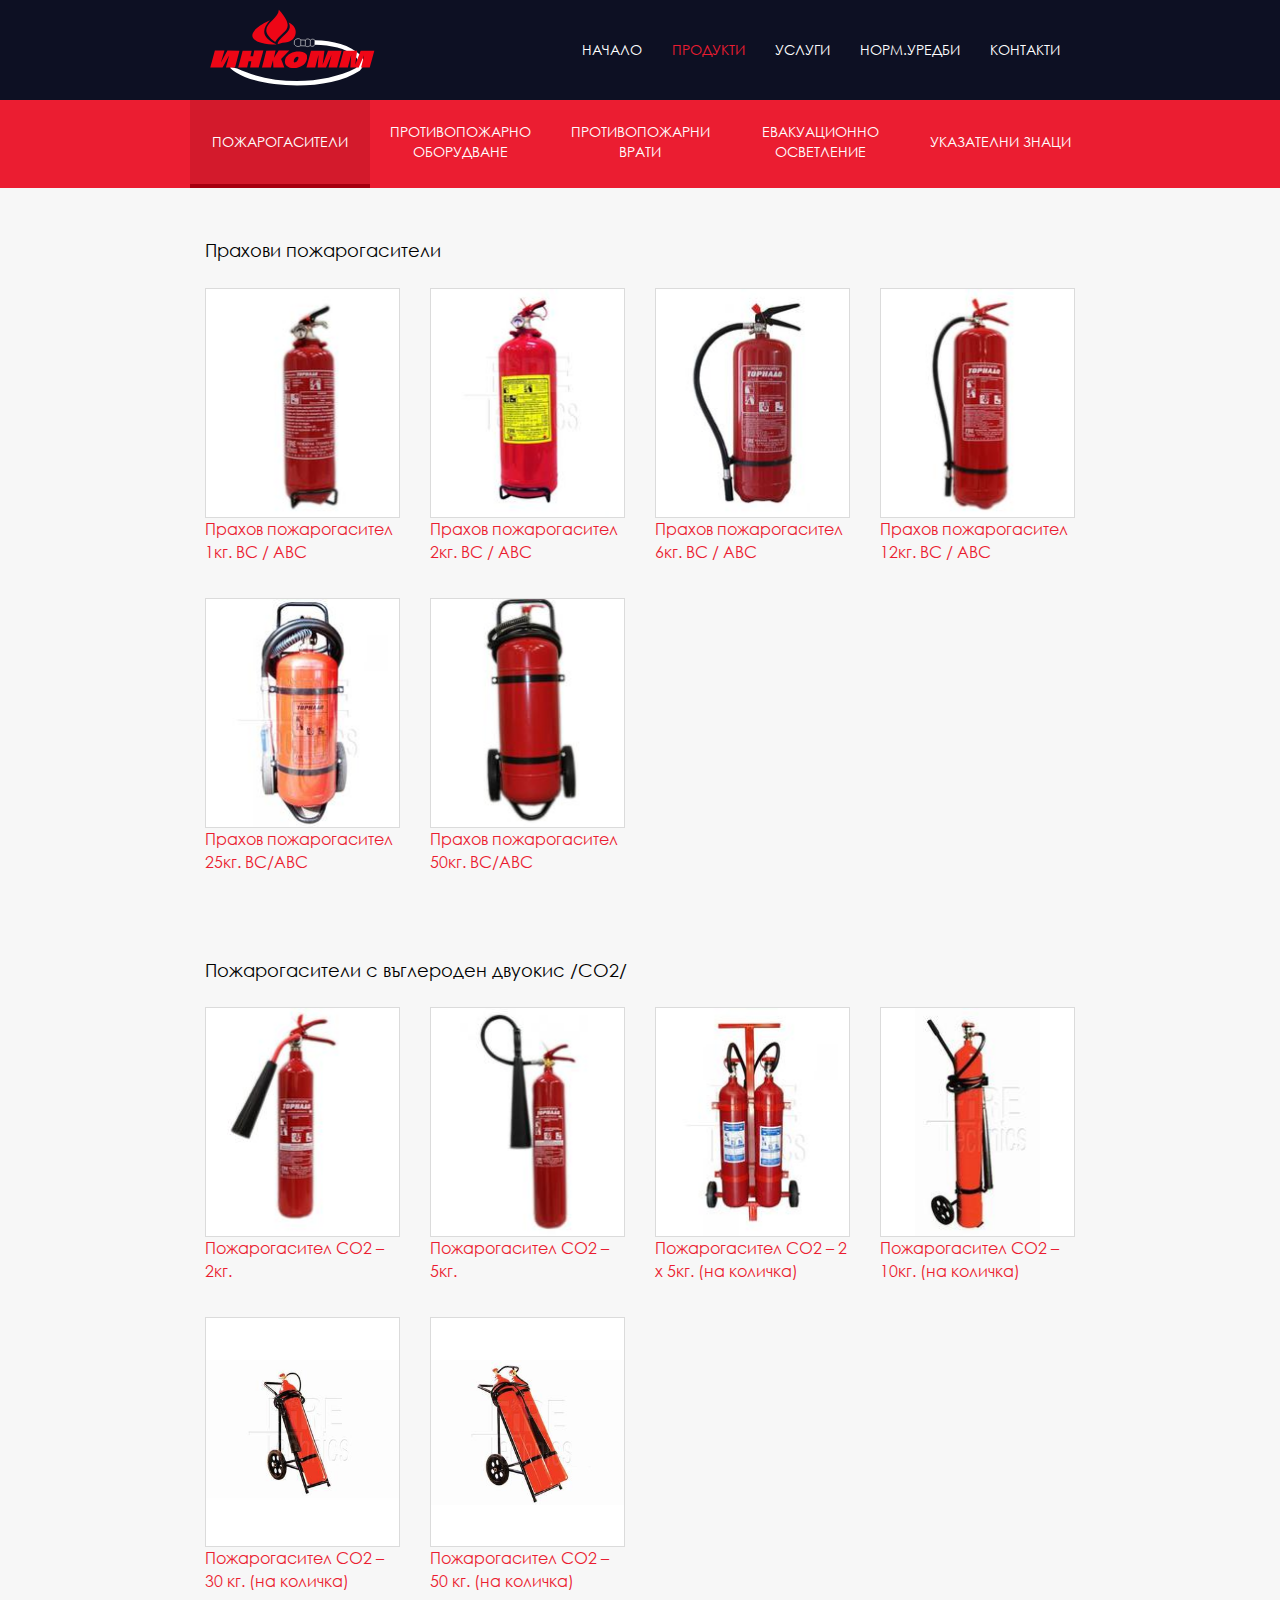
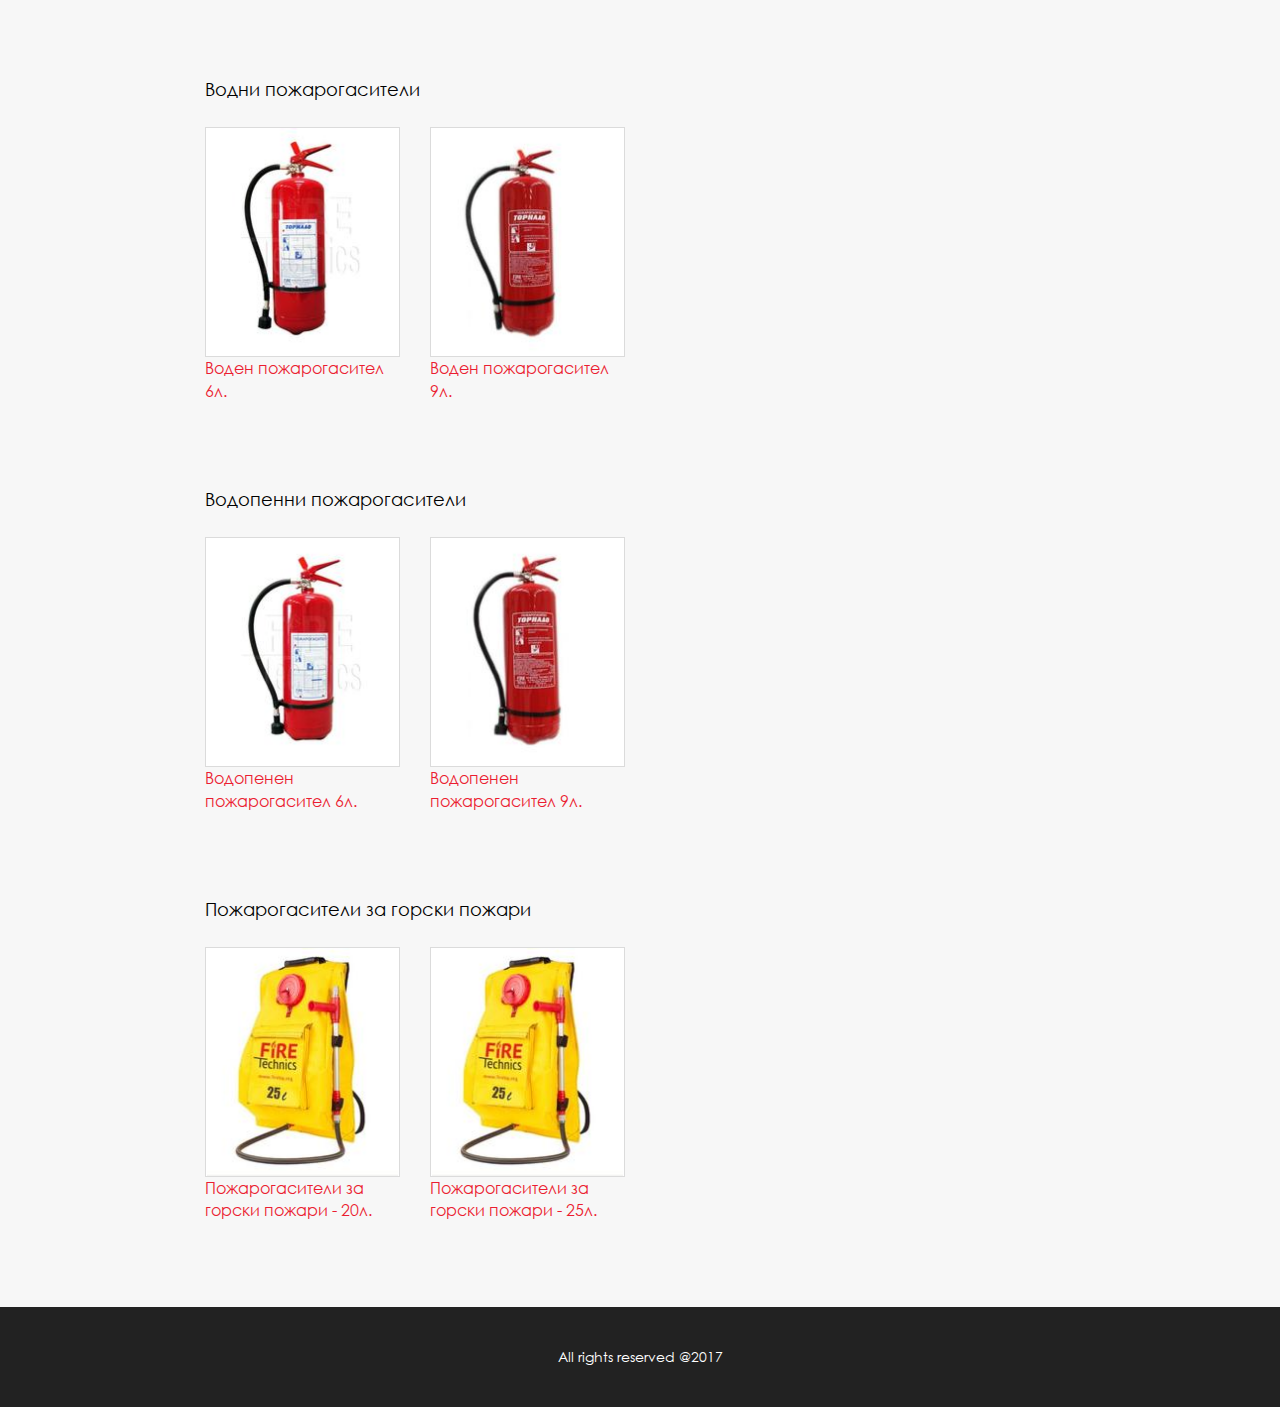
==== commit 2234c3ee: "update" ====
--- a/products/index.html
+++ b/products/index.html
@@ -2,15 +2,15 @@
 <html xmlns="http://www.w3.org/1999/xhtml" lang="en" xml:lang="en">
     <head>
         <title>
-                Продукти
+                Пожарогасителни продукти | Inkomm
         </title>
         <meta http-equiv="Content-Type" content="text/html; charset=utf-8">
-        <meta name="description" content="Продукти предлагани от Инкомм-гр. Монтана. Фирма „Инкомм”ООД - гр. Монтана е създадена през 2002 г. Приемник е  на фирма  ЕТ „ИНКОМ” създадена през 1991 г. Специализирана е в дейности свързани с осигуряване на пожарната безопасност на обектите.">
+        <meta name="description" content="Фирма „Инкомм” ООД - гр. Монтана предлага прахови пожарогасители, пожарогасители с въглероден двуокис /CO2/, водни пожарогасители, водопенни пожарогасители, както и пожарогасители за горски пожари.">
         <meta name="viewport" content="width=device-width, initial-scale=1">
-        <link rel="stylesheet" type="text/css" href="/css/app.26c744a4.css">
+        <link rel="stylesheet" type="text/css" href="/css/app.dd4a6372.css">
         <link rel="shortcut icon" type="image/x-icon" href="/img/favicon.cccce3f9.ico">
         <link rel="icon" type="image/x-icon" href="/img/favicon.cccce3f9.ico">
-        <meta itemprop="image" content="/img/header-background.4eefe3f7.png">
+        <meta itemprop="image" content="/img/header-background.a78f8df2.png">
         
         <link href="https://maxcdn.bootstrapcdn.com/font-awesome/4.7.0/css/font-awesome.min.css" rel="stylesheet" integrity="sha384-wvfXpqpZZVQGK6TAh5PVlGOfQNHSoD2xbE+QkPxCAFlNEevoEH3Sl0sibVcOQVnN" crossorigin="anonymous">
     </head>
@@ -104,13 +104,7 @@
                                     <div class="item-title">
                                         Прахов пожарогасител 1кг. BC / ABC
                                     </div>
-                                    <div class="item-description">
-                                        
-                                    </div>
-                                </a>
-                                <div class="full-description hidden">
-                                    (Външен диаметър):&nbsp; ф85мм<br>(Обем): 1.25л.<br>(Дължина на цилиндъра): 270мм<br>(Тегло на цилиндъра): 0.7кг.<br>(Тегло на пожарогасителя): 2.2кг<br>(Съдържание на прах в пожарогасителя): 1кг<br>(Температурен интервал): -30С -60С<br>(Максимално работно налягане): 18bar<br>(Тестово налягане): 27bar<br>(Работен газ): Азот <br>(Минимална дебелина на цилиндъра): 1.0мм<br>(Материал):&nbsp; St12/DC01<br>(Пожарен клас): 5А 34B C<br>(Размер на опаковката): 10X10X37cm<br> <br>
-                                </div>
+                                </a>
                             </div>
                             <div class="product-item" data-item-key="1">
                                 <a href="#Prahovipozharogasiteli:1" class="item col-sm-3">
@@ -119,13 +113,7 @@
                                     <div class="item-title">
                                         Прахов пожарогасител 2кг. BC / ABC
                                     </div>
-                                    <div class="item-description">
-                                        
-                                    </div>
-                                </a>
-                                <div class="full-description hidden">
-                                    (Външен диаметър):&nbsp; ф110мм<br>(Обем): 2.5л.<br>(Дължина на цилиндъра): 310мм<br>(Тегло на цилиндъра): 1кг.<br>(Тегло на пожарогасителя): 3.7кг<br>(Съдържание на прах в пожарогасителя): 2кг<br>(Температурен интервал): -30С -60С<br>(Максимално работно налягане): 18bar<br>(Тестово налягане): 27bar<br>(Работен газ): Азот <br>(Минимална дебелина на цилиндъра): 1.07мм<br>(Материал):&nbsp; St12/DC01<br>(Пожарен клас): 13А 70B C<br>(Размер на опаковката): 12X13X41cm
-                                </div>
+                                </a>
                             </div>
                             <div class="product-item" data-item-key="2">
                                 <a href="#Prahovipozharogasiteli:2" class="item col-sm-3">
@@ -134,13 +122,7 @@
                                     <div class="item-title">
                                         Прахов пожарогасител 6кг. BC / ABC
                                     </div>
-                                    <div class="item-description">
-                                        
-                                    </div>
-                                </a>
-                                <div class="full-description hidden">
-                                    (Външен диаметър):&nbsp; ф160мм<br>(Обем): 7.9л.<br>(Дължина на цилиндъра): 450мм<br>(Тегло на цилиндъра): 2.8кг.<br>(Тегло на пожарогасителя): 9.5кг<br>(Съдържание на прах в пожарогасителя): 6кг<br>(Температурен интервал): -30С -60С<br>(Максимално работно налягане): 18bar<br>(Тестово налягане): 27bar<br>(Работен газ): Азот <br>(Минимална дебелина на цилиндъра): 1.24мм<br>(Материал):&nbsp; St12/DC01<br>(Пожарен клас): 21А&nbsp; 113B&nbsp; C<br>(Размер на опаковката): 17X18X56cm
-                                </div>
+                                </a>
                             </div>
                             <div class="product-item" data-item-key="3">
                                 <a href="#Prahovipozharogasiteli:3" class="item col-sm-3">
@@ -149,13 +131,7 @@
                                     <div class="item-title">
                                         Прахов пожарогасител 12кг. BC / ABC
                                     </div>
-                                    <div class="item-description">
-                                        
-                                    </div>
-                                </a>
-                                <div class="full-description hidden">
-                                    (Външен диаметър):&nbsp; ф180мм<br>(Обем): 13.6л.<br>(Дължина на цилиндъра): 600мм<br>(Тегло на цилиндъра): 5кг.<br>(Тегло на пожарогасителя): 18кг<br>(Съдържание на прах в пожарогасителя): 12кг<br>(Температурен интервал): -30С -60С<br>(Максимално работно налягане): 18bar<br>(Тестово налягане): 27bar<br>(Работен газ): Азот <br>(Минимална дебелина на цилиндъра): 1.30мм<br>(Материал):&nbsp; St12/DC01<br>(Пожарен клас): 43А&nbsp; 233B&nbsp; C<br>(Размер на опаковката): 19X20X71cm
-                                </div>
+                                </a>
                             </div>
                             <div class="product-item" data-item-key="4">
                                 <a href="#Prahovipozharogasiteli:4" class="item col-sm-3">
@@ -164,13 +140,7 @@
                                     <div class="item-title">
                                         Прахов пожарогасител 25кг. BC/ABC
                                     </div>
-                                    <div class="item-description">
-                                        
-                                    </div>
-                                </a>
-                                <div class="full-description hidden">
-                                    (Външен диаметър):&nbsp; ф270мм<br>(Обем): 30л.<br>(Дължина на цилиндъра): 625мм<br>(Тегло на цилиндъра): 20кг.<br>(Тегло на пожарогасителя): 55кг.<br>(Съдържание на прах в пожарогасителя): 25кг<br>(Температурен интервал): -20С -55С<br>(Максимално работно налягане): 15bar<br>(Тестово налягане): 35bar<br>(Работен газ): Азот <br>(Минимална дебелина на цилиндъра): 2.5мм<br>(Материал): HP295/B440HP&nbsp;&nbsp; &nbsp;<br>(Пожарен клас): 55А I B C<br>(Размер на опаковката): 44X45X97cm
-                                </div>
+                                </a>
                             </div>
                             <div class="product-item" data-item-key="5">
                                 <a href="#Prahovipozharogasiteli:5" class="item col-sm-3">
@@ -179,13 +149,7 @@
                                     <div class="item-title">
                                         Прахов пожарогасител 50кг. BC/ABC
                                     </div>
-                                    <div class="item-description">
-                                        
-                                    </div>
-                                </a>
-                                <div class="full-description hidden">
-                                    
-                                </div>
+                                </a>
                             </div>
                         </div>
                         <div class="section-heading">Пожарогасители с въглероден двуокис /CO2/</div>
@@ -197,13 +161,7 @@
                                     <div class="item-title">
                                         Пожарогасител СО2 – 2кг.
                                     </div>
-                                    <div class="item-description">
-                                        
-                                    </div>
-                                </a>
-                                <div class="full-description hidden">
-                                    (Външен диаметър):&nbsp; ф105мм<br>(Обем): 2.67л.<br>(Дължина на цилиндъра): 440мм<br>(Тегло на цилиндъра): 3.8кг.<br>(Тегло на пожарогасителя): 6.6кг.<br>(Съдържание на карбон диоксид в пожарогасителя): 2kg.<br>(Температурен интервал): -30С -60С<br>(Максимално работно налягане): 216bar<br>(Тестово налягане): 315bar <br>(Минимална дебелина на цилиндъра): 2.51мм<br>(Материал): 34CrMo4<br>(Пожарен клас): 34B<br>(Размер на опаковката): 16X13X56cm
-                                </div>
+                                </a>
                             </div>
                             <div class="product-item" data-item-key="1">
                                 <a href="#Pozharogasitelisvuglerodendvuokis/CO2/:1" class="item col-sm-3">
@@ -212,13 +170,7 @@
                                     <div class="item-title">
                                         Пожарогасител СО2 – 5кг.
                                     </div>
-                                    <div class="item-description">
-                                        
-                                    </div>
-                                </a>
-                                <div class="full-description hidden">
-                                    (Външен диаметър):&nbsp; ф138мм<br>(Обем): 6.67л.<br>(Дължина на цилиндъра): 600мм<br>(Тегло на цилиндъра): 8кг.<br>(Тегло на пожарогасителя): 14кг.<br>(Съдържание на карбон диоксид в пожарогасителя): 5kg.<br>(Температурен интервал): -20С +60С<br>(Максимално работно налягане): 216bar<br>(Тестово налягане): 315bar<br>(Минимална дебелина на цилиндъра): 3.3мм<br>(Материал): 34CrMo4<br>(Пожарен клас): 89B<br>(Размер на опаковката): 21X15X73cm
-                                </div>
+                                </a>
                             </div>
                             <div class="product-item" data-item-key="2">
                                 <a href="#Pozharogasitelisvuglerodendvuokis/CO2/:2" class="item col-sm-3">
@@ -227,13 +179,7 @@
                                     <div class="item-title">
                                         Пожарогасител СО2 – 2 x 5кг. (на количка)
                                     </div>
-                                    <div class="item-description">
-                                        
-                                    </div>
-                                </a>
-                                <div class="full-description hidden">
-                                    (Външен диаметър):&nbsp; ф152мм<br>(Обем): 15л.<br>(Дължина на цилиндъра): 1070мм<br>(Тегло на цилиндъра): 25кг.<br>(Тегло на пожарогасителя): 46кг.<br>(Съдържание на карбон диоксид в пожарогасителя): 10kg.<br>(Температурен интервал): -20С -60С<br>(Максимално работно налягане): 174bar<br>(Тестово налягане): 250bar<br>(Минимална дебелина на цилиндъра): 5.5мм<br>(Материал): CK45<br>(Пожарен клас): 183B<br>(Размер на опаковката): 46X30X120cm
-                                </div>
+                                </a>
                             </div>
                             <div class="product-item" data-item-key="3">
                                 <a href="#Pozharogasitelisvuglerodendvuokis/CO2/:3" class="item col-sm-3">
@@ -242,13 +188,7 @@
                                     <div class="item-title">
                                         Пожарогасител СО2 – 10кг. (на количка)
                                     </div>
-                                    <div class="item-description">
-                                        
-                                    </div>
-                                </a>
-                                <div class="full-description hidden">
-                                    (Външен диаметър):&nbsp; ф152мм<br>(Обем): 15л.<br>(Дължина на цилиндъра): 1070мм<br>(Тегло на цилиндъра): 25кг.<br>(Тегло на пожарогасителя): 46кг.<br>(Съдържание на карбон диоксид в пожарогасителя): 10kg.<br>(Температурен интервал): -20С -60С<br>(Максимално работно налягане): 174bar<br>(Тестово налягане): 250bar<br>(Минимална дебелина на цилиндъра): 5.5мм<br>(Материал): CK45<br>(Пожарен клас): 183B<br>(Размер на опаковката): 46X30X120cm
-                                </div>
+                                </a>
                             </div>
                             <div class="product-item" data-item-key="4">
                                 <a href="#Pozharogasitelisvuglerodendvuokis/CO2/:4" class="item col-sm-3">
@@ -257,13 +197,7 @@
                                     <div class="item-title">
                                         Пожарогасител СО2 – 30 кг. (на количка)
                                     </div>
-                                    <div class="item-description">
-                                        
-                                    </div>
-                                </a>
-                                <div class="full-description hidden">
-                                    (Външен диаметър):&nbsp; ф232мм<br>(Обем): 46л.<br>(Дължина на цилиндъра): 1370мм<br>(Тегло на цилиндъра): 57кг.<br>(Тегло на пожарогасителя): 117кг.<br>(Съдържание на карбон диоксид в пожарогасителя): 30kg.<br>(Температурен интервал): -30С -55С<br>(Максимално работно налягане): 150bar<br>(Тестово налягане): 225bar<br>(Минимална дебелина на цилиндъра): 5.4мм<br>(Материал): 37Mn<br>(Пожарен клас): 233B<br>(Размер на опаковката): 118X55X124cm
-                                </div>
+                                </a>
                             </div>
                             <div class="product-item" data-item-key="5">
                                 <a href="#Pozharogasitelisvuglerodendvuokis/CO2/:5" class="item col-sm-3">
@@ -272,13 +206,7 @@
                                     <div class="item-title">
                                         Пожарогасител СО2 – 50 кг. (на количка)
                                     </div>
-                                    <div class="item-description">
-                                        
-                                    </div>
-                                </a>
-                                <div class="full-description hidden">
-                                    (Външен диаметър):&nbsp; ф219мм<br>(Обем): 80л.<br>(Дължина на цилиндъра): 1330мм<br>(Тегло на цилиндъра): 112кг.<br>(Тегло на пожарогасителя): 207кг.<br>(Съдържание на карбон диоксид в пожарогасителя): 50kg.<br>(Температурен интервал): -30С -55С<br>(Максимално работно налягане): 150bar<br>(Тестово налягане): 225bar<br>(Минимална дебелина на цилиндъра): 5.7мм<br>(Материал): 37Mn<br>(Пожарен клас): 233B<br>(Размер на опаковката): 123X62X132cm
-                                </div>
+                                </a>
                             </div>
                         </div>
                         <div class="section-heading">Водни пожарогасители</div>
@@ -290,13 +218,7 @@
                                     <div class="item-title">
                                         Воден пожарогасител 6л.
                                     </div>
-                                    <div class="item-description">
-                                        
-                                    </div>
-                                </a>
-                                <div class="full-description hidden">
-                                    (Външен диаметър):&nbsp; ф160мм<br>(Обем): 8л.<br>(Дължина на цилиндъра): 470мм<br>(Тегло на цилиндъра): 3.3кг.<br>(Тегло на пожарогасителя): 10кг.<br>(Гасително вещество в пожарогасителя - вода): 6л.<br>(Температурен интервал): -0С +60С<br>(Максимално работно налягане): 18bar<br>(Тестово налягане): 27bar<br>(Работен газ): Азот <br>(Минимална дебелина на цилиндъра): 1.24мм<br>(Материал): St12/DC01<br>(Пожарен клас): 21А<br>(Размер на опаковката): 17X18X58cm
-                                </div>
+                                </a>
                             </div>
                             <div class="product-item" data-item-key="1">
                                 <a href="#Vodnipozharogasiteli:1" class="item col-sm-3">
@@ -305,13 +227,7 @@
                                     <div class="item-title">
                                         Воден пожарогасител 9л.
                                     </div>
-                                    <div class="item-description">
-                                        
-                                    </div>
-                                </a>
-                                <div class="full-description hidden">
-                                    (Външен диаметър):&nbsp; ф180мм<br>(Обем): 11.33л.<br>(Дължина на цилиндъра): 525мм<br>(Тегло на цилиндъра): 5.0кг.<br>(Тегло на пожарогасителя): 14.6кг.<br>(Гасително вещество в пожарогасителя - вода): 9л.<br>(Температурен интервал): -0С +60С<br>(Максимално работно налягане): 18bar<br>(Тестово налягане): 27bar<br>(Работен газ): Азот<br>(Минимална дебелина на цилиндъра): 1.30мм<br>(Материал): St12/DC01<br>(Пожарен клас): 21А(13A)<br>(Размер на опаковката): 19X20X64cm
-                                </div>
+                                </a>
                             </div>
                         </div>
                         <div class="section-heading">Водопенни пожарогасители</div>
@@ -323,13 +239,7 @@
                                     <div class="item-title">
                                         Водопенен пожарогасител 6л.
                                     </div>
-                                    <div class="item-description">
-                                        
-                                    </div>
-                                </a>
-                                <div class="full-description hidden">
-                                    (Външен диаметър):&nbsp; ф160мм<br>(Обем): 8л.<br>(Дължина на цилиндъра): 470мм<br>(Тегло на цилиндъра): 3.3кг.<br>(Тегло на пожарогасителя): 10кг.<br>(Гасително вещество в пожарогасителя - вода и пенообразувател): 6л.<br>(Температурен интервал): -0С +60С<br>(Максимално работно налягане): 18bar<br>(Тестово налягане): 27bar<br>(Работен газ): Азот <br>(Минимална дебелина на цилиндъра): 1.24мм<br>(Материал): St12/DC01<br>(Пожарен клас): 21А 144B&nbsp; C<br>(Размер на опаковката): 17X18X58cm
-                                </div>
+                                </a>
                             </div>
                             <div class="product-item" data-item-key="1">
                                 <a href="#Vodopennipozharogasiteli:1" class="item col-sm-3">
@@ -338,13 +248,7 @@
                                     <div class="item-title">
                                         Водопенен пожарогасител 9л.
                                     </div>
-                                    <div class="item-description">
-                                        
-                                    </div>
-                                </a>
-                                <div class="full-description hidden">
-                                    (Външен диаметър):&nbsp; ф180мм<br>(Обем): 11.33л.<br>(Дължина на цилиндъра): 525мм<br>(Тегло на цилиндъра): 5.0кг.<br>(Тегло на пожарогасителя): 14.6кг.<br>(Гасително вещество в пожарогасителя - вода и пенообразувател AFFF 3%): 9л.<br>(Температурен интервал): +5С +60С<br>(Максимално работно налягане): 18bar<br>(Тестово налягане): 27bar<br>(Работен газ): Азот <br>(Минимална дебелина на цилиндъра): 1.30мм<br>(Материал): St12/DC01<br>(Пожарен клас): 21А 183B&nbsp; C<br>(Размер на опаковката): 19X20X64cm
-                                </div>
+                                </a>
                             </div>
                         </div>
                         <div class="section-heading">Пожарогасители за горски пожари</div>
@@ -356,32 +260,7 @@
                                     <div class="item-title">
                                         Пожарогасители за горски пожари - 20л.
                                     </div>
-                                    <div class="item-description">
-                                        
-                                    </div>
-                                </a>
-                                <div class="full-description hidden">
-                                    <div>Ширина: &nbsp;46 см.</div>
-            <div>Височина: 68 см.</div>
-            <div>Дължина: 14 см.</div>
-            <div>Тегло: &nbsp;2.3 кг. Нето/ 22.3 кг. Бруто</div>
-            <div>Обем: 20л.&nbsp;</div>
-            <div>Дистанция на струята: 8.5м.</div>
-            <div>Дебит: 3.7л./мин.</div>
-            <div>Дължина на маркуча: 1 м.</div>
-            <div><span style="text-decoration: underline;"><br></span></div>
-            <div><span style="text-decoration: underline;">ПРЕДИМСТВА НА ПРОДУКТА:</span></div>
-            <div><span style="text-decoration: underline;"><br></span></div>
-            <div>1. Уникален дизайн с компактни размери.</div>
-            <div>2. Удобна задна част за гърба.</div>
-            <div>3. Специални колани, които прилепват плътно по тялото.</div>
-            <div>4. Два слоя, които не пропускат вода.</div>
-            <div>5. Високо качество.</div>
-            <div>6. Произведено в ЕС.</div>
-            <div>7. Супер цена.</div>
-            <div>8. Налични количества.</div>
-                  
-                                </div>
+                                </a>
                             </div>
                             <div class="product-item" data-item-key="1">
                                 <a href="#Pozharogasitelizagorskipozhari:1" class="item col-sm-3">
@@ -390,53 +269,7 @@
                                     <div class="item-title">
                                         Пожарогасители за горски пожари - 25л.
                                     </div>
-                                    <div class="item-description">
-                                        
-                                    </div>
-                                </a>
-                                <div class="full-description hidden">
-                                    <div id="_mcePaste" style="position: absolute; left: -10000px; top: 0px; width: 1px; height: 1px; overflow: hidden;">Тегло: &nbsp;2.3 кг. Нето/ 27.3 кг. Бруто</div>
-            <div id="_mcePaste" style="position: absolute; left: -10000px; top: 0px; width: 1px; height: 1px; overflow: hidden;">Обем: 25л.&nbsp;</div>
-            <div id="_mcePaste" style="position: absolute; left: -10000px; top: 0px; width: 1px; height: 1px; overflow: hidden;">Дистанция на струята: 8.5м.</div>
-            <div id="_mcePaste" style="position: absolute; left: -10000px; top: 0px; width: 1px; height: 1px; overflow: hidden;">Дебит: 3.7л./мин.</div>
-            <div id="_mcePaste" style="position: absolute; left: -10000px; top: 0px; width: 1px; height: 1px; overflow: hidden;">Дължина на маркуча: 1 м.</div>
-            <div id="_mcePaste" style="position: absolute; left: -10000px; top: 0px; width: 1px; height: 1px; overflow: hidden;">ПРЕДИМСТВА НА ПРОДУКТА:</div>
-            <div id="_mcePaste" style="position: absolute; left: -10000px; top: 0px; width: 1px; height: 1px; overflow: hidden;">1. Уникален дизайн с компактни размери.</div>
-            <div id="_mcePaste" style="position: absolute; left: -10000px; top: 0px; width: 1px; height: 1px; overflow: hidden;">2. Удобна задна част за гърба.</div>
-            <div id="_mcePaste" style="position: absolute; left: -10000px; top: 0px; width: 1px; height: 1px; overflow: hidden;">3. Специални колани, които прилепват плътно по тялото.</div>
-            <div id="_mcePaste" style="position: absolute; left: -10000px; top: 0px; width: 1px; height: 1px; overflow: hidden;">4. Два слоя, които не пропускат вода.</div>
-            <div id="_mcePaste" style="position: absolute; left: -10000px; top: 0px; width: 1px; height: 1px; overflow: hidden;">5. Високо качество.</div>
-            <div id="_mcePaste" style="position: absolute; left: -10000px; top: 0px; width: 1px; height: 1px; overflow: hidden;">6. Произведено в ЕС.</div>
-            <div id="_mcePaste" style="position: absolute; left: -10000px; top: 0px; width: 1px; height: 1px; overflow: hidden;">7. Супер цена.</div>
-            <div id="_mcePaste" style="position: absolute; left: -10000px; top: 0px; width: 1px; height: 1px; overflow: hidden;">8. Налични количества.</div>
-            <div><span style="text-decoration: underline;">ОПИСАНИЕ НА ПРОДУКТА:</span></div>
-            <div><span style="text-decoration: underline;"><br></span></div>
-            <div style="text-align: justify;">Пожарогасителите за горски пожари служат за пожарогасене на малки и средни пожари,възникващи най-често в горските райони. Пожарогасителите са подходящи за оборудване в пожарни автомобили, джипове &ndash; по време на инспекция на горите, комбайни &ndash; по време на жътва. Специалните пожарогасители за горски пожари са произведени в Европейския Съюз без компромиси.</div>
-            <div style="text-align: justify;">Продуктът се състои от &nbsp;25 литров резервоар, капачка, заден джоб за допълнително оборудване, специална помпа, чрез която се получава налягане, маркуч, струйник за получаване на сбита или разпръсната струя и устройство за получаване на пяна. Пожарогасителите за горски пожари са направени от два слоя &ndash; външен и вътрешен, които не пропускат вода.</div>
-            <div><span style="text-decoration: underline;"><br></span></div>
-            <div><span style="text-decoration: underline;">ТЕХНИЧЕСКИ ПАРАМЕТРИ:</span></div>
-            <div><span style="text-decoration: underline;"><br></span></div>
-            <div>Ширина: &nbsp;46 см.</div>
-            <div>Височина: 68 см.</div>
-            <div>Дължина: 14 см.</div>
-            <div>Тегло: &nbsp;2.3 кг. Нето/ 27.3 кг. Бруто</div>
-            <div>Обем: 25л.&nbsp;</div>
-            <div>Дистанция на струята: 8.5м.</div>
-            <div>Дебит: 3.7л./мин.</div>
-            <div>Дължина на маркуча: 1 м.</div>
-            <div><span style="text-decoration: underline;"><br></span></div>
-            <div><span style="text-decoration: underline;">ПРЕДИМСТВА НА ПРОДУКТА:</span></div>
-            <div><span style="text-decoration: underline;"><br></span></div>
-            <div>1. Уникален дизайн с компактни размери.</div>
-            <div>2. Удобна задна част за гърба.</div>
-            <div>3. Специални колани, които прилепват плътно по тялото.</div>
-            <div>4. Два слоя, които не пропускат вода.</div>
-            <div>5. Високо качество.</div>
-            <div>6. Произведено в ЕС.</div>
-            <div>7. Супер цена.</div>
-            <div>8. Налични количества.</div>
-                  
-                                </div>
+                                </a>
                             </div>
                         </div>
                 </div>
@@ -471,7 +304,7 @@
         </div>
         
 
-        <script src="/js/combined.f4397c7c.js"></script>
+        <script src="/js/combined.81f41a32.js"></script>
     </body>
 </html>
 
--- a/css/app.dd4a6372.css
+++ b/css/app.dd4a6372.css
@@ -0,0 +1,5 @@
+@charset "UTF-8";.container{max-width:900px}/*!
+ * Bootstrap v3.3.7 (http://getbootstrap.com)
+ * Copyright 2011-2016 Twitter, Inc.
+ * Licensed under MIT (https://github.com/twbs/bootstrap/blob/master/LICENSE)
+ *//*! normalize.css v3.0.3 | MIT License | github.com/necolas/normalize.css */html{font-family:sans-serif;-ms-text-size-adjust:100%;-webkit-text-size-adjust:100%}body{margin:0}article,aside,details,figcaption,figure,footer,header,hgroup,main,menu,nav,section,summary{display:block}audio,canvas,progress,video{display:inline-block;vertical-align:baseline}audio:not([controls]){display:none;height:0}[hidden],template{display:none}a{background-color:transparent}a:active,a:hover{outline:0}abbr[title]{border-bottom:1px dotted}b,strong{font-weight:bold}dfn{font-style:italic}h1{font-size:2em;margin:.67em 0}mark{background:#ff0;color:#000}small{font-size:80%}sub,sup{font-size:75%;line-height:0;position:relative;vertical-align:baseline}sup{top:-0.5em}sub{bottom:-0.25em}img{border:0}svg:not(:root){overflow:hidden}figure{margin:1em 40px}hr{box-sizing:content-box;height:0}pre{overflow:auto}code,kbd,pre,samp{font-family:monospace,monospace;font-size:1em}button,input,optgroup,select,textarea{color:inherit;font:inherit;margin:0}button{overflow:visible}button,select{text-transform:none}button,html input[type="button"],input[type="reset"],input[type="submit"]{-webkit-appearance:button;cursor:pointer}button[disabled],html input[disabled]{cursor:default}button::-moz-focus-inner,input::-moz-focus-inner{border:0;padding:0}input{line-height:normal}input[type="checkbox"],input[type="radio"]{box-sizing:border-box;padding:0}input[type="number"]::-webkit-inner-spin-button,input[type="number"]::-webkit-outer-spin-button{height:auto}input[type="search"]{-webkit-appearance:textfield;box-sizing:content-box}input[type="search"]::-webkit-search-cancel-button,input[type="search"]::-webkit-search-decoration{-webkit-appearance:none}fieldset{border:1px solid silver;margin:0 2px;padding:.35em .625em .75em}legend{border:0;padding:0}textarea{overflow:auto}optgroup{font-weight:bold}table{border-collapse:collapse;border-spacing:0}td,th{padding:0}/*! Source: https://github.com/h5bp/html5-boilerplate/blob/master/src/css/main.css */@media print{*,*:before,*:after{background:transparent !important;color:#000 !important;box-shadow:none !important;text-shadow:none !important}a,a:visited{text-decoration:underline}a[href]:after{content:" (" attr(href) ")"}abbr[title]:after{content:" (" attr(title) ")"}a[href^="#"]:after,a[href^="javascript:"]:after{content:""}pre,blockquote{border:1px solid #999;page-break-inside:avoid}thead{display:table-header-group}tr,img{page-break-inside:avoid}img{max-width:100% !important}p,h2,h3{orphans:3;widows:3}h2,h3{page-break-after:avoid}.navbar{display:none}.btn>.caret,.dropup>.btn>.caret{border-top-color:#000 !important}.label{border:1px solid #000}.table{border-collapse:collapse !important}.table td,.table th{background-color:#fff !important}.table-bordered th,.table-bordered td{border:1px solid #ddd !important}}*{box-sizing:border-box}*:before,*:after{box-sizing:border-box}html{font-size:10px;-webkit-tap-highlight-color:transparent}body{font-family:"Century Gothic",CenturyGothic,AppleGothic,sans-serif;font-size:14px;line-height:1.42857;color:#333;background-color:#f7f7f7}input,button,select,textarea{font-family:inherit;font-size:inherit;line-height:inherit}a{color:#333;text-decoration:none}a:hover,a:focus{color:#0d0d0d;text-decoration:none}a:focus{outline:5px auto -webkit-focus-ring-color;outline-offset:-2px}figure{margin:0}img{vertical-align:middle}.img-responsive{display:block;max-width:100%;height:auto}.img-rounded{border-radius:6px}.img-thumbnail{padding:4px;line-height:1.42857;background-color:#f7f7f7;border:1px solid #ddd;border-radius:4px;transition:all .2s ease-in-out;display:inline-block;max-width:100%;height:auto}.img-circle{border-radius:50%}hr{margin-top:20px;margin-bottom:20px;border:0;border-top:1px solid #eee}.sr-only{position:absolute;width:1px;height:1px;margin:-1px;padding:0;overflow:hidden;clip:rect(0,0,0,0);border:0}.sr-only-focusable:active,.sr-only-focusable:focus{position:static;width:auto;height:auto;margin:0;overflow:visible;clip:auto}[role="button"]{cursor:pointer}h1,h2,h3,h4,h5,h6,.h1,.h2,.h3,.h4,.h5,.h6{font-family:"Century Gothic",CenturyGothic,AppleGothic,sans-serif;font-weight:300;line-height:1.1;color:inherit}h1 small,h1 .small,h2 small,h2 .small,h3 small,h3 .small,h4 small,h4 .small,h5 small,h5 .small,h6 small,h6 .small,.h1 small,.h1 .small,.h2 small,.h2 .small,.h3 small,.h3 .small,.h4 small,.h4 .small,.h5 small,.h5 .small,.h6 small,.h6 .small{font-weight:normal;line-height:1;color:#777}h1,.h1,h2,.h2,h3,.h3{margin-top:20px;margin-bottom:10px}h1 small,h1 .small,.h1 small,.h1 .small,h2 small,h2 .small,.h2 small,.h2 .small,h3 small,h3 .small,.h3 small,.h3 .small{font-size:65%}h4,.h4,h5,.h5,h6,.h6{margin-top:10px;margin-bottom:10px}h4 small,h4 .small,.h4 small,.h4 .small,h5 small,h5 .small,.h5 small,.h5 .small,h6 small,h6 .small,.h6 small,.h6 .small{font-size:75%}h1,.h1{font-size:36px}h2,.h2{font-size:30px}h3,.h3{font-size:24px}h4,.h4{font-size:20px}h5,.h5{font-size:18px}h6,.h6{font-size:12px}p{margin:0 0 10px}.lead{margin-bottom:20px;font-size:16px;font-weight:300;line-height:1.4}@media(min-width:768px){.lead{font-size:21px}}small,.small{font-size:85%}mark,.mark{background-color:#fcf8e3;padding:.2em}.text-left{text-align:left}.text-right{text-align:right}.text-center{text-align:center}.text-justify{text-align:justify}.text-nowrap{white-space:nowrap}.text-lowercase{text-transform:lowercase}.text-uppercase,.initialism{text-transform:uppercase}.text-capitalize{text-transform:capitalize}.text-muted{color:#777}.text-primary{color:#2dc08d}a.text-primary:hover,a.text-primary:focus{color:#23976f}.text-success{color:#3c763d}a.text-success:hover,a.text-success:focus{color:#2b542c}.text-info{color:#31708f}a.text-info:hover,a.text-info:focus{color:#245269}.text-warning{color:#8a6d3b}a.text-warning:hover,a.text-warning:focus{color:#66512c}.text-danger{color:#a94442}a.text-danger:hover,a.text-danger:focus{color:#843534}.bg-primary{color:#fff}.bg-primary{background-color:#2dc08d}a.bg-primary:hover,a.bg-primary:focus{background-color:#23976f}.bg-success{background-color:#dff0d8}a.bg-success:hover,a.bg-success:focus{background-color:#c1e2b3}.bg-info{background-color:#d9edf7}a.bg-info:hover,a.bg-info:focus{background-color:#afd9ee}.bg-warning{background-color:#fcf8e3}a.bg-warning:hover,a.bg-warning:focus{background-color:#f7ecb5}.bg-danger{background-color:#f2dede}a.bg-danger:hover,a.bg-danger:focus{background-color:#e4b9b9}.page-header{padding-bottom:9px;margin:40px 0 20px;border-bottom:1px solid #eee}ul,ol{margin-top:0;margin-bottom:10px}ul ul,ul ol,ol ul,ol ol{margin-bottom:0}.list-unstyled{padding-left:0;list-style:none}.list-inline{padding-left:0;list-style:none;margin-left:-5px}.list-inline>li{display:inline-block;padding-left:5px;padding-right:5px}dl{margin-top:0;margin-bottom:20px}dt,dd{line-height:1.42857}dt{font-weight:bold}dd{margin-left:0}.dl-horizontal dd:before,.dl-horizontal dd:after{content:" ";display:table}.dl-horizontal dd:after{clear:both}@media(min-width:768px){.dl-horizontal dt{float:left;width:160px;clear:left;text-align:right;overflow:hidden;text-overflow:ellipsis;white-space:nowrap}.dl-horizontal dd{margin-left:180px}}abbr[title],abbr[data-original-title]{cursor:help;border-bottom:1px dotted #777}.initialism{font-size:90%}blockquote{padding:10px 20px;margin:0 0 20px;font-size:17.5px;border-left:5px solid #eee}blockquote p:last-child,blockquote ul:last-child,blockquote ol:last-child{margin-bottom:0}blockquote footer,blockquote small,blockquote .small{display:block;font-size:80%;line-height:1.42857;color:#777}blockquote footer:before,blockquote small:before,blockquote .small:before{content:'\2014 \00A0'}.blockquote-reverse,blockquote.pull-right{padding-right:15px;padding-left:0;border-right:5px solid #eee;border-left:0;text-align:right}.blockquote-reverse footer:before,.blockquote-reverse small:before,.blockquote-reverse .small:before,blockquote.pull-right footer:before,blockquote.pull-right small:before,blockquote.pull-right .small:before{content:''}.blockquote-reverse footer:after,.blockquote-reverse small:after,.blockquote-reverse .small:after,blockquote.pull-right footer:after,blockquote.pull-right small:after,blockquote.pull-right .small:after{content:'\00A0 \2014'}address{margin-bottom:20px;font-style:normal;line-height:1.42857}.container{margin-right:auto;margin-left:auto;padding-left:15px;padding-right:15px}.container:before,.container:after{content:" ";display:table}.container:after{clear:both}@media(min-width:768px){.container{width:750px}}@media(min-width:992px){.container{width:970px}}@media(min-width:1200px){.container{width:1170px}}.container-fluid{margin-right:auto;margin-left:auto;padding-left:15px;padding-right:15px}.container-fluid:before,.container-fluid:after{content:" ";display:table}.container-fluid:after{clear:both}.row{margin-left:-15px;margin-right:-15px}.row:before,.row:after{content:" ";display:table}.row:after{clear:both}.col-xs-1,.col-sm-1,.col-md-1,.col-lg-1,.col-xs-2,.col-sm-2,.col-md-2,.col-lg-2,.col-xs-3,.col-sm-3,.col-md-3,.col-lg-3,.col-xs-4,.col-sm-4,.col-md-4,.col-lg-4,.col-xs-5,.col-sm-5,.col-md-5,.col-lg-5,.col-xs-6,.col-sm-6,.col-md-6,.col-lg-6,.col-xs-7,.col-sm-7,.col-md-7,.col-lg-7,.col-xs-8,.col-sm-8,.col-md-8,.col-lg-8,.col-xs-9,.col-sm-9,.col-md-9,.col-lg-9,.col-xs-10,.col-sm-10,.col-md-10,.col-lg-10,.col-xs-11,.col-sm-11,.col-md-11,.col-lg-11,.col-xs-12,.col-sm-12,.col-md-12,.col-lg-12{position:relative;min-height:1px;padding-left:15px;padding-right:15px}.col-xs-1,.col-xs-2,.col-xs-3,.col-xs-4,.col-xs-5,.col-xs-6,.col-xs-7,.col-xs-8,.col-xs-9,.col-xs-10,.col-xs-11,.col-xs-12{float:left}.col-xs-1{width:8.33333%}.col-xs-2{width:16.66667%}.col-xs-3{width:25%}.col-xs-4{width:33.33333%}.col-xs-5{width:41.66667%}.col-xs-6{width:50%}.col-xs-7{width:58.33333%}.col-xs-8{width:66.66667%}.col-xs-9{width:75%}.col-xs-10{width:83.33333%}.col-xs-11{width:91.66667%}.col-xs-12{width:100%}.col-xs-pull-0{right:auto}.col-xs-pull-1{right:8.33333%}.col-xs-pull-2{right:16.66667%}.col-xs-pull-3{right:25%}.col-xs-pull-4{right:33.33333%}.col-xs-pull-5{right:41.66667%}.col-xs-pull-6{right:50%}.col-xs-pull-7{right:58.33333%}.col-xs-pull-8{right:66.66667%}.col-xs-pull-9{right:75%}.col-xs-pull-10{right:83.33333%}.col-xs-pull-11{right:91.66667%}.col-xs-pull-12{right:100%}.col-xs-push-0{left:auto}.col-xs-push-1{left:8.33333%}.col-xs-push-2{left:16.66667%}.col-xs-push-3{left:25%}.col-xs-push-4{left:33.33333%}.col-xs-push-5{left:41.66667%}.col-xs-push-6{left:50%}.col-xs-push-7{left:58.33333%}.col-xs-push-8{left:66.66667%}.col-xs-push-9{left:75%}.col-xs-push-10{left:83.33333%}.col-xs-push-11{left:91.66667%}.col-xs-push-12{left:100%}.col-xs-offset-0{margin-left:0}.col-xs-offset-1{margin-left:8.33333%}.col-xs-offset-2{margin-left:16.66667%}.col-xs-offset-3{margin-left:25%}.col-xs-offset-4{margin-left:33.33333%}.col-xs-offset-5{margin-left:41.66667%}.col-xs-offset-6{margin-left:50%}.col-xs-offset-7{margin-left:58.33333%}.col-xs-offset-8{margin-left:66.66667%}.col-xs-offset-9{margin-left:75%}.col-xs-offset-10{margin-left:83.33333%}.col-xs-offset-11{margin-left:91.66667%}.col-xs-offset-12{margin-left:100%}@media(min-width:768px){.col-sm-1,.col-sm-2,.col-sm-3,.col-sm-4,.col-sm-5,.col-sm-6,.col-sm-7,.col-sm-8,.col-sm-9,.col-sm-10,.col-sm-11,.col-sm-12{float:left}.col-sm-1{width:8.33333%}.col-sm-2{width:16.66667%}.col-sm-3{width:25%}.col-sm-4{width:33.33333%}.col-sm-5{width:41.66667%}.col-sm-6{width:50%}.col-sm-7{width:58.33333%}.col-sm-8{width:66.66667%}.col-sm-9{width:75%}.col-sm-10{width:83.33333%}.col-sm-11{width:91.66667%}.col-sm-12{width:100%}.col-sm-pull-0{right:auto}.col-sm-pull-1{right:8.33333%}.col-sm-pull-2{right:16.66667%}.col-sm-pull-3{right:25%}.col-sm-pull-4{right:33.33333%}.col-sm-pull-5{right:41.66667%}.col-sm-pull-6{right:50%}.col-sm-pull-7{right:58.33333%}.col-sm-pull-8{right:66.66667%}.col-sm-pull-9{right:75%}.col-sm-pull-10{right:83.33333%}.col-sm-pull-11{right:91.66667%}.col-sm-pull-12{right:100%}.col-sm-push-0{left:auto}.col-sm-push-1{left:8.33333%}.col-sm-push-2{left:16.66667%}.col-sm-push-3{left:25%}.col-sm-push-4{left:33.33333%}.col-sm-push-5{left:41.66667%}.col-sm-push-6{left:50%}.col-sm-push-7{left:58.33333%}.col-sm-push-8{left:66.66667%}.col-sm-push-9{left:75%}.col-sm-push-10{left:83.33333%}.col-sm-push-11{left:91.66667%}.col-sm-push-12{left:100%}.col-sm-offset-0{margin-left:0}.col-sm-offset-1{margin-left:8.33333%}.col-sm-offset-2{margin-left:16.66667%}.col-sm-offset-3{margin-left:25%}.col-sm-offset-4{margin-left:33.33333%}.col-sm-offset-5{margin-left:41.66667%}.col-sm-offset-6{margin-left:50%}.col-sm-offset-7{margin-left:58.33333%}.col-sm-offset-8{margin-left:66.66667%}.col-sm-offset-9{margin-left:75%}.col-sm-offset-10{margin-left:83.33333%}.col-sm-offset-11{margin-left:91.66667%}.col-sm-offset-12{margin-left:100%}}@media(min-width:992px){.col-md-1,.col-md-2,.col-md-3,.col-md-4,.col-md-5,.col-md-6,.col-md-7,.col-md-8,.col-md-9,.col-md-10,.col-md-11,.col-md-12{float:left}.col-md-1{width:8.33333%}.col-md-2{width:16.66667%}.col-md-3{width:25%}.col-md-4{width:33.33333%}.col-md-5{width:41.66667%}.col-md-6{width:50%}.col-md-7{width:58.33333%}.col-md-8{width:66.66667%}.col-md-9{width:75%}.col-md-10{width:83.33333%}.col-md-11{width:91.66667%}.col-md-12{width:100%}.col-md-pull-0{right:auto}.col-md-pull-1{right:8.33333%}.col-md-pull-2{right:16.66667%}.col-md-pull-3{right:25%}.col-md-pull-4{right:33.33333%}.col-md-pull-5{right:41.66667%}.col-md-pull-6{right:50%}.col-md-pull-7{right:58.33333%}.col-md-pull-8{right:66.66667%}.col-md-pull-9{right:75%}.col-md-pull-10{right:83.33333%}.col-md-pull-11{right:91.66667%}.col-md-pull-12{right:100%}.col-md-push-0{left:auto}.col-md-push-1{left:8.33333%}.col-md-push-2{left:16.66667%}.col-md-push-3{left:25%}.col-md-push-4{left:33.33333%}.col-md-push-5{left:41.66667%}.col-md-push-6{left:50%}.col-md-push-7{left:58.33333%}.col-md-push-8{left:66.66667%}.col-md-push-9{left:75%}.col-md-push-10{left:83.33333%}.col-md-push-11{left:91.66667%}.col-md-push-12{left:100%}.col-md-offset-0{margin-left:0}.col-md-offset-1{margin-left:8.33333%}.col-md-offset-2{margin-left:16.66667%}.col-md-offset-3{margin-left:25%}.col-md-offset-4{margin-left:33.33333%}.col-md-offset-5{margin-left:41.66667%}.col-md-offset-6{margin-left:50%}.col-md-offset-7{margin-left:58.33333%}.col-md-offset-8{margin-left:66.66667%}.col-md-offset-9{margin-left:75%}.col-md-offset-10{margin-left:83.33333%}.col-md-offset-11{margin-left:91.66667%}.col-md-offset-12{margin-left:100%}}@media(min-width:1200px){.col-lg-1,.col-lg-2,.col-lg-3,.col-lg-4,.col-lg-5,.col-lg-6,.col-lg-7,.col-lg-8,.col-lg-9,.col-lg-10,.col-lg-11,.col-lg-12{float:left}.col-lg-1{width:8.33333%}.col-lg-2{width:16.66667%}.col-lg-3{width:25%}.col-lg-4{width:33.33333%}.col-lg-5{width:41.66667%}.col-lg-6{width:50%}.col-lg-7{width:58.33333%}.col-lg-8{width:66.66667%}.col-lg-9{width:75%}.col-lg-10{width:83.33333%}.col-lg-11{width:91.66667%}.col-lg-12{width:100%}.col-lg-pull-0{right:auto}.col-lg-pull-1{right:8.33333%}.col-lg-pull-2{right:16.66667%}.col-lg-pull-3{right:25%}.col-lg-pull-4{right:33.33333%}.col-lg-pull-5{right:41.66667%}.col-lg-pull-6{right:50%}.col-lg-pull-7{right:58.33333%}.col-lg-pull-8{right:66.66667%}.col-lg-pull-9{right:75%}.col-lg-pull-10{right:83.33333%}.col-lg-pull-11{right:91.66667%}.col-lg-pull-12{right:100%}.col-lg-push-0{left:auto}.col-lg-push-1{left:8.33333%}.col-lg-push-2{left:16.66667%}.col-lg-push-3{left:25%}.col-lg-push-4{left:33.33333%}.col-lg-push-5{left:41.66667%}.col-lg-push-6{left:50%}.col-lg-push-7{left:58.33333%}.col-lg-push-8{left:66.66667%}.col-lg-push-9{left:75%}.col-lg-push-10{left:83.33333%}.col-lg-push-11{left:91.66667%}.col-lg-push-12{left:100%}.col-lg-offset-0{margin-left:0}.col-lg-offset-1{margin-left:8.33333%}.col-lg-offset-2{margin-left:16.66667%}.col-lg-offset-3{margin-left:25%}.col-lg-offset-4{margin-left:33.33333%}.col-lg-offset-5{margin-left:41.66667%}.col-lg-offset-6{margin-left:50%}.col-lg-offset-7{margin-left:58.33333%}.col-lg-offset-8{margin-left:66.66667%}.col-lg-offset-9{margin-left:75%}.col-lg-offset-10{margin-left:83.33333%}.col-lg-offset-11{margin-left:91.66667%}.col-lg-offset-12{margin-left:100%}}fieldset{padding:0;margin:0;border:0;min-width:0}legend{display:block;width:100%;padding:0;margin-bottom:20px;font-size:21px;line-height:inherit;color:#333;border:0;border-bottom:1px solid #e5e5e5}label{display:inline-block;max-width:100%;margin-bottom:5px;font-weight:bold}input[type="search"]{box-sizing:border-box}input[type="radio"],input[type="checkbox"]{margin:4px 0 0;margin-top:1px \9;line-height:normal}input[type="file"]{display:block}input[type="range"]{display:block;width:100%}select[multiple],select[size]{height:auto}input[type="file"]:focus,input[type="radio"]:focus,input[type="checkbox"]:focus{outline:5px auto -webkit-focus-ring-color;outline-offset:-2px}output{display:block;padding-top:12px;font-size:14px;line-height:1.42857;color:#555}.form-control{display:block;width:100%;height:44px;padding:11px 20px;font-size:14px;line-height:1.42857;color:#555;background-color:#fff;background-image:none;border:1px solid #ccc;border-radius:4px;box-shadow:inset 0 1px 1px rgba(0,0,0,0.075);transition:border-color ease-in-out .15s,box-shadow ease-in-out .15s}.form-control:focus{border-color:#66afe9;outline:0;box-shadow:inset 0 1px 1px rgba(0,0,0,0.075),0 0 8px rgba(102,175,233,0.6)}.form-control::-moz-placeholder{color:#999;opacity:1}.form-control:-ms-input-placeholder{color:#999}.form-control::-webkit-input-placeholder{color:#999}.form-control::-ms-expand{border:0;background-color:transparent}.form-control[disabled],.form-control[readonly],fieldset[disabled] .form-control{background-color:#eee;opacity:1}.form-control[disabled],fieldset[disabled] .form-control{cursor:not-allowed}textarea.form-control{height:auto}input[type="search"]{-webkit-appearance:none}@media screen and (-webkit-min-device-pixel-ratio:0){input[type="date"].form-control,input[type="time"].form-control,input[type="datetime-local"].form-control,input[type="month"].form-control{line-height:44px}input[type="date"].input-sm,.input-group-sm input[type="date"],input[type="time"].input-sm,.input-group-sm input[type="time"],input[type="datetime-local"].input-sm,.input-group-sm input[type="datetime-local"],input[type="month"].input-sm,.input-group-sm input[type="month"]{line-height:30px}input[type="date"].input-lg,.input-group-lg input[type="date"],input[type="time"].input-lg,.input-group-lg input[type="time"],input[type="datetime-local"].input-lg,.input-group-lg input[type="datetime-local"],input[type="month"].input-lg,.input-group-lg input[type="month"]{line-height:59px}}.form-group{margin-bottom:15px}.radio,.checkbox{position:relative;display:block;margin-top:10px;margin-bottom:10px}.radio label,.checkbox label{min-height:20px;padding-left:20px;margin-bottom:0;font-weight:normal;cursor:pointer}.radio input[type="radio"],.radio-inline input[type="radio"],.checkbox input[type="checkbox"],.checkbox-inline input[type="checkbox"]{position:absolute;margin-left:-20px;margin-top:4px \9}.radio+.radio,.checkbox+.checkbox{margin-top:-5px}.radio-inline,.checkbox-inline{position:relative;display:inline-block;padding-left:20px;margin-bottom:0;vertical-align:middle;font-weight:normal;cursor:pointer}.radio-inline+.radio-inline,.checkbox-inline+.checkbox-inline{margin-top:0;margin-left:10px}input[type="radio"][disabled],input[type="radio"].disabled,fieldset[disabled] input[type="radio"],input[type="checkbox"][disabled],input[type="checkbox"].disabled,fieldset[disabled] input[type="checkbox"]{cursor:not-allowed}.radio-inline.disabled,fieldset[disabled] .radio-inline,.checkbox-inline.disabled,fieldset[disabled] .checkbox-inline{cursor:not-allowed}.radio.disabled label,fieldset[disabled] .radio label,.checkbox.disabled label,fieldset[disabled] .checkbox label{cursor:not-allowed}.form-control-static{padding-top:12px;padding-bottom:12px;margin-bottom:0;min-height:34px}.form-control-static.input-lg,.form-control-static.input-sm{padding-left:0;padding-right:0}.input-sm{height:30px;padding:5px 10px;font-size:12px;line-height:1.5;border-radius:3px}select.input-sm{height:30px;line-height:30px}textarea.input-sm,select[multiple].input-sm{height:auto}.form-group-sm .form-control{height:30px;padding:5px 10px;font-size:12px;line-height:1.5;border-radius:3px}.form-group-sm select.form-control{height:30px;line-height:30px}.form-group-sm textarea.form-control,.form-group-sm select[multiple].form-control{height:auto}.form-group-sm .form-control-static{height:30px;min-height:32px;padding:6px 10px;font-size:12px;line-height:1.5}.input-lg{height:59px;padding:17px 25px;font-size:17px;line-height:1.33333;border-radius:6px}select.input-lg{height:59px;line-height:59px}textarea.input-lg,select[multiple].input-lg{height:auto}.form-group-lg .form-control{height:59px;padding:17px 25px;font-size:17px;line-height:1.33333;border-radius:6px}.form-group-lg select.form-control{height:59px;line-height:59px}.form-group-lg textarea.form-control,.form-group-lg select[multiple].form-control{height:auto}.form-group-lg .form-control-static{height:59px;min-height:37px;padding:18px 25px;font-size:17px;line-height:1.33333}.has-feedback{position:relative}.has-feedback .form-control{padding-right:55px}.form-control-feedback{position:absolute;top:0;right:0;z-index:2;display:block;width:44px;height:44px;line-height:44px;text-align:center;pointer-events:none}.input-lg+.form-control-feedback,.input-group-lg+.form-control-feedback,.form-group-lg .form-control+.form-control-feedback{width:59px;height:59px;line-height:59px}.input-sm+.form-control-feedback,.input-group-sm+.form-control-feedback,.form-group-sm .form-control+.form-control-feedback{width:30px;height:30px;line-height:30px}.has-success .help-block,.has-success .control-label,.has-success .radio,.has-success .checkbox,.has-success .radio-inline,.has-success .checkbox-inline,.has-success.radio label,.has-success.checkbox label,.has-success.radio-inline label,.has-success.checkbox-inline label{color:#3c763d}.has-success .form-control{border-color:#3c763d;box-shadow:inset 0 1px 1px rgba(0,0,0,0.075)}.has-success .form-control:focus{border-color:#2b542c;box-shadow:inset 0 1px 1px rgba(0,0,0,0.075),0 0 6px #67b168}.has-success .input-group-addon{color:#3c763d;border-color:#3c763d;background-color:#dff0d8}.has-success .form-control-feedback{color:#3c763d}.has-warning .help-block,.has-warning .control-label,.has-warning .radio,.has-warning .checkbox,.has-warning .radio-inline,.has-warning .checkbox-inline,.has-warning.radio label,.has-warning.checkbox label,.has-warning.radio-inline label,.has-warning.checkbox-inline label{color:#8a6d3b}.has-warning .form-control{border-color:#8a6d3b;box-shadow:inset 0 1px 1px rgba(0,0,0,0.075)}.has-warning .form-control:focus{border-color:#66512c;box-shadow:inset 0 1px 1px rgba(0,0,0,0.075),0 0 6px #c0a16b}.has-warning .input-group-addon{color:#8a6d3b;border-color:#8a6d3b;background-color:#fcf8e3}.has-warning .form-control-feedback{color:#8a6d3b}.has-error .help-block,.has-error .control-label,.has-error .radio,.has-error .checkbox,.has-error .radio-inline,.has-error .checkbox-inline,.has-error.radio label,.has-error.checkbox label,.has-error.radio-inline label,.has-error.checkbox-inline label{color:#a94442}.has-error .form-control{border-color:#a94442;box-shadow:inset 0 1px 1px rgba(0,0,0,0.075)}.has-error .form-control:focus{border-color:#843534;box-shadow:inset 0 1px 1px rgba(0,0,0,0.075),0 0 6px #ce8483}.has-error .input-group-addon{color:#a94442;border-color:#a94442;background-color:#f2dede}.has-error .form-control-feedback{color:#a94442}.has-feedback label ~ .form-control-feedback{top:25px}.has-feedback label.sr-only ~ .form-control-feedback{top:0}.help-block{display:block;margin-top:5px;margin-bottom:10px;color:#737373}@media(min-width:768px){.form-inline .form-group{display:inline-block;margin-bottom:0;vertical-align:middle}.form-inline .form-control{display:inline-block;width:auto;vertical-align:middle}.form-inline .form-control-static{display:inline-block}.form-inline .input-group{display:inline-table;vertical-align:middle}.form-inline .input-group .input-group-addon,.form-inline .input-group .input-group-btn,.form-inline .input-group .form-control{width:auto}.form-inline .input-group>.form-control{width:100%}.form-inline .control-label{margin-bottom:0;vertical-align:middle}.form-inline .radio,.form-inline .checkbox{display:inline-block;margin-top:0;margin-bottom:0;vertical-align:middle}.form-inline .radio label,.form-inline .checkbox label{padding-left:0}.form-inline .radio input[type="radio"],.form-inline .checkbox input[type="checkbox"]{position:relative;margin-left:0}.form-inline .has-feedback .form-control-feedback{top:0}}.form-horizontal .radio,.form-horizontal .checkbox,.form-horizontal .radio-inline,.form-horizontal .checkbox-inline{margin-top:0;margin-bottom:0;padding-top:12px}.form-horizontal .radio,.form-horizontal .checkbox{min-height:32px}.form-horizontal .form-group{margin-left:-15px;margin-right:-15px}.form-horizontal .form-group:before,.form-horizontal .form-group:after{content:" ";display:table}.form-horizontal .form-group:after{clear:both}@media(min-width:768px){.form-horizontal .control-label{text-align:right;margin-bottom:0;padding-top:12px}}.form-horizontal .has-feedback .form-control-feedback{right:15px}@media(min-width:768px){.form-horizontal .form-group-lg .control-label{padding-top:18px;font-size:17px}}@media(min-width:768px){.form-horizontal .form-group-sm .control-label{padding-top:6px;font-size:12px}}.btn{display:inline-block;margin-bottom:0;font-weight:normal;text-align:center;vertical-align:middle;-ms-touch-action:manipulation;touch-action:manipulation;cursor:pointer;background-image:none;border:1px solid transparent;white-space:nowrap;padding:11px 20px;font-size:14px;line-height:1.42857;border-radius:22px;-webkit-user-select:none;-moz-user-select:none;-ms-user-select:none;user-select:none}.btn:focus,.btn.focus,.btn:active:focus,.btn:active.focus,.btn.active:focus,.btn.active.focus{outline:5px auto -webkit-focus-ring-color;outline-offset:-2px}.btn:hover,.btn:focus,.btn.focus{color:#333;text-decoration:none}.btn:active,.btn.active{outline:0;background-image:none;box-shadow:inset 0 3px 5px rgba(0,0,0,0.125)}.btn.disabled,.btn[disabled],fieldset[disabled] .btn{cursor:not-allowed;opacity:.65;filter:alpha(opacity=65);box-shadow:none}a.btn.disabled,fieldset[disabled] a.btn{pointer-events:none}.btn-default{color:#333;background-color:#fff;border-color:#b3b3b3}.btn-default:focus,.btn-default.focus{color:#333;background-color:#e6e6e6;border-color:#737373}.btn-default:hover{color:#333;background-color:#e6e6e6;border-color:#949494}.btn-default:active,.btn-default.active,.open>.btn-default.dropdown-toggle{color:#333;background-color:#e6e6e6;border-color:#949494}.btn-default:active:hover,.btn-default:active:focus,.btn-default:active.focus,.btn-default.active:hover,.btn-default.active:focus,.btn-default.active.focus,.open>.btn-default.dropdown-toggle:hover,.open>.btn-default.dropdown-toggle:focus,.open>.btn-default.dropdown-toggle.focus{color:#333;background-color:#d4d4d4;border-color:#737373}.btn-default:active,.btn-default.active,.open>.btn-default.dropdown-toggle{background-image:none}.btn-default.disabled:hover,.btn-default.disabled:focus,.btn-default.disabled.focus,.btn-default[disabled]:hover,.btn-default[disabled]:focus,.btn-default[disabled].focus,fieldset[disabled] .btn-default:hover,fieldset[disabled] .btn-default:focus,fieldset[disabled] .btn-default.focus{background-color:#fff;border-color:#b3b3b3}.btn-default .badge{color:#fff;background-color:#333}.btn-primary{color:#fff;background-color:#2dc08d;border-color:#2dc08d}.btn-primary:focus,.btn-primary.focus{color:#fff;background-color:#23976f;border-color:#155941}.btn-primary:hover{color:#fff;background-color:#23976f;border-color:#218e69}.btn-primary:active,.btn-primary.active,.open>.btn-primary.dropdown-toggle{color:#fff;background-color:#23976f;border-color:#218e69}.btn-primary:active:hover,.btn-primary:active:focus,.btn-primary:active.focus,.btn-primary.active:hover,.btn-primary.active:focus,.btn-primary.active.focus,.open>.btn-primary.dropdown-toggle:hover,.open>.btn-primary.dropdown-toggle:focus,.open>.btn-primary.dropdown-toggle.focus{color:#fff;background-color:#1d7a59;border-color:#155941}.btn-primary:active,.btn-primary.active,.open>.btn-primary.dropdown-toggle{background-image:none}.btn-primary.disabled:hover,.btn-primary.disabled:focus,.btn-primary.disabled.focus,.btn-primary[disabled]:hover,.btn-primary[disabled]:focus,.btn-primary[disabled].focus,fieldset[disabled] .btn-primary:hover,fieldset[disabled] .btn-primary:focus,fieldset[disabled] .btn-primary.focus{background-color:#2dc08d;border-color:#2dc08d}.btn-primary .badge{color:#2dc08d;background-color:#fff}.btn-success{color:#fff;background-color:#5cb85c;border-color:#5cb85c}.btn-success:focus,.btn-success.focus{color:#fff;background-color:#449d44;border-color:#2d672d}.btn-success:hover{color:#fff;background-color:#449d44;border-color:#419641}.btn-success:active,.btn-success.active,.open>.btn-success.dropdown-toggle{color:#fff;background-color:#449d44;border-color:#419641}.btn-success:active:hover,.btn-success:active:focus,.btn-success:active.focus,.btn-success.active:hover,.btn-success.active:focus,.btn-success.active.focus,.open>.btn-success.dropdown-toggle:hover,.open>.btn-success.dropdown-toggle:focus,.open>.btn-success.dropdown-toggle.focus{color:#fff;background-color:#398439;border-color:#2d672d}.btn-success:active,.btn-success.active,.open>.btn-success.dropdown-toggle{background-image:none}.btn-success.disabled:hover,.btn-success.disabled:focus,.btn-success.disabled.focus,.btn-success[disabled]:hover,.btn-success[disabled]:focus,.btn-success[disabled].focus,fieldset[disabled] .btn-success:hover,fieldset[disabled] .btn-success:focus,fieldset[disabled] .btn-success.focus{background-color:#5cb85c;border-color:#5cb85c}.btn-success .badge{color:#5cb85c;background-color:#fff}.btn-info{color:#fff;background-color:#5bc0de;border-color:#5bc0de}.btn-info:focus,.btn-info.focus{color:#fff;background-color:#31b0d5;border-color:#1f7e9a}.btn-info:hover{color:#fff;background-color:#31b0d5;border-color:#2aabd2}.btn-info:active,.btn-info.active,.open>.btn-info.dropdown-toggle{color:#fff;background-color:#31b0d5;border-color:#2aabd2}.btn-info:active:hover,.btn-info:active:focus,.btn-info:active.focus,.btn-info.active:hover,.btn-info.active:focus,.btn-info.active.focus,.open>.btn-info.dropdown-toggle:hover,.open>.btn-info.dropdown-toggle:focus,.open>.btn-info.dropdown-toggle.focus{color:#fff;background-color:#269abc;border-color:#1f7e9a}.btn-info:active,.btn-info.active,.open>.btn-info.dropdown-toggle{background-image:none}.btn-info.disabled:hover,.btn-info.disabled:focus,.btn-info.disabled.focus,.btn-info[disabled]:hover,.btn-info[disabled]:focus,.btn-info[disabled].focus,fieldset[disabled] .btn-info:hover,fieldset[disabled] .btn-info:focus,fieldset[disabled] .btn-info.focus{background-color:#5bc0de;border-color:#5bc0de}.btn-info .badge{color:#5bc0de;background-color:#fff}.btn-warning{color:#fff;background-color:#f0ad4e;border-color:#f0ad4e}.btn-warning:focus,.btn-warning.focus{color:#fff;background-color:#ec971f;border-color:#b06d0f}.btn-warning:hover{color:#fff;background-color:#ec971f;border-color:#eb9316}.btn-warning:active,.btn-warning.active,.open>.btn-warning.dropdown-toggle{color:#fff;background-color:#ec971f;border-color:#eb9316}.btn-warning:active:hover,.btn-warning:active:focus,.btn-warning:active.focus,.btn-warning.active:hover,.btn-warning.active:focus,.btn-warning.active.focus,.open>.btn-warning.dropdown-toggle:hover,.open>.btn-warning.dropdown-toggle:focus,.open>.btn-warning.dropdown-toggle.focus{color:#fff;background-color:#d58512;border-color:#b06d0f}.btn-warning:active,.btn-warning.active,.open>.btn-warning.dropdown-toggle{background-image:none}.btn-warning.disabled:hover,.btn-warning.disabled:focus,.btn-warning.disabled.focus,.btn-warning[disabled]:hover,.btn-warning[disabled]:focus,.btn-warning[disabled].focus,fieldset[disabled] .btn-warning:hover,fieldset[disabled] .btn-warning:focus,fieldset[disabled] .btn-warning.focus{background-color:#f0ad4e;border-color:#f0ad4e}.btn-warning .badge{color:#f0ad4e;background-color:#fff}.btn-danger{color:#fff;background-color:#d9534f;border-color:#d9534f}.btn-danger:focus,.btn-danger.focus{color:#fff;background-color:#c9302c;border-color:#8b211e}.btn-danger:hover{color:#fff;background-color:#c9302c;border-color:#c12e2a}.btn-danger:active,.btn-danger.active,.open>.btn-danger.dropdown-toggle{color:#fff;background-color:#c9302c;border-color:#c12e2a}.btn-danger:active:hover,.btn-danger:active:focus,.btn-danger:active.focus,.btn-danger.active:hover,.btn-danger.active:focus,.btn-danger.active.focus,.open>.btn-danger.dropdown-toggle:hover,.open>.btn-danger.dropdown-toggle:focus,.open>.btn-danger.dropdown-toggle.focus{color:#fff;background-color:#ac2925;border-color:#8b211e}.btn-danger:active,.btn-danger.active,.open>.btn-danger.dropdown-toggle{background-image:none}.btn-danger.disabled:hover,.btn-danger.disabled:focus,.btn-danger.disabled.focus,.btn-danger[disabled]:hover,.btn-danger[disabled]:focus,.btn-danger[disabled].focus,fieldset[disabled] .btn-danger:hover,fieldset[disabled] .btn-danger:focus,fieldset[disabled] .btn-danger.focus{background-color:#d9534f;border-color:#d9534f}.btn-danger .badge{color:#d9534f;background-color:#fff}.btn-link{color:#333;font-weight:normal;border-radius:0}.btn-link,.btn-link:active,.btn-link.active,.btn-link[disabled],fieldset[disabled] .btn-link{background-color:transparent;box-shadow:none}.btn-link,.btn-link:hover,.btn-link:focus,.btn-link:active{border-color:transparent}.btn-link:hover,.btn-link:focus{color:#0d0d0d;text-decoration:none;background-color:transparent}.btn-link[disabled]:hover,.btn-link[disabled]:focus,fieldset[disabled] .btn-link:hover,fieldset[disabled] .btn-link:focus{color:#777;text-decoration:none}.btn-lg,.btn-group-lg>.btn{padding:17px 25px;font-size:17px;line-height:1.33333;border-radius:29.5px}.btn-sm,.btn-group-sm>.btn{padding:5px 10px;font-size:12px;line-height:1.5;border-radius:15px}.btn-xs,.btn-group-xs>.btn{padding:1px 5px;font-size:12px;line-height:1.5;border-radius:15px}.btn-block{display:block;width:100%}.btn-block+.btn-block{margin-top:5px}input[type="submit"].btn-block,input[type="reset"].btn-block,input[type="button"].btn-block{width:100%}.fade{opacity:0;transition:opacity .15s linear}.fade.in{opacity:1}.collapse{display:none}.collapse.in{display:block}tr.collapse.in{display:table-row}tbody.collapse.in{display:table-row-group}.collapsing{position:relative;height:0;overflow:hidden;transition-property:height,visibility;transition-duration:.35s;transition-timing-function:ease}.btn-group,.btn-group-vertical{position:relative;display:inline-block;vertical-align:middle}.btn-group>.btn,.btn-group-vertical>.btn{position:relative;float:left}.btn-group>.btn:hover,.btn-group>.btn:focus,.btn-group>.btn:active,.btn-group>.btn.active,.btn-group-vertical>.btn:hover,.btn-group-vertical>.btn:focus,.btn-group-vertical>.btn:active,.btn-group-vertical>.btn.active{z-index:2}.btn-group .btn+.btn,.btn-group .btn+.btn-group,.btn-group .btn-group+.btn,.btn-group .btn-group+.btn-group{margin-left:-1px}.btn-toolbar{margin-left:-5px}.btn-toolbar:before,.btn-toolbar:after{content:" ";display:table}.btn-toolbar:after{clear:both}.btn-toolbar .btn,.btn-toolbar .btn-group,.btn-toolbar .input-group{float:left}.btn-toolbar>.btn,.btn-toolbar>.btn-group,.btn-toolbar>.input-group{margin-left:5px}.btn-group>.btn:not(:first-child):not(:last-child):not(.dropdown-toggle){border-radius:0}.btn-group>.btn:first-child{margin-left:0}.btn-group>.btn:first-child:not(:last-child):not(.dropdown-toggle){border-bottom-right-radius:0;border-top-right-radius:0}.btn-group>.btn:last-child:not(:first-child),.btn-group>.dropdown-toggle:not(:first-child){border-bottom-left-radius:0;border-top-left-radius:0}.btn-group>.btn-group{float:left}.btn-group>.btn-group:not(:first-child):not(:last-child)>.btn{border-radius:0}.btn-group>.btn-group:first-child:not(:last-child)>.btn:last-child,.btn-group>.btn-group:first-child:not(:last-child)>.dropdown-toggle{border-bottom-right-radius:0;border-top-right-radius:0}.btn-group>.btn-group:last-child:not(:first-child)>.btn:first-child{border-bottom-left-radius:0;border-top-left-radius:0}.btn-group .dropdown-toggle:active,.btn-group.open .dropdown-toggle{outline:0}.btn-group>.btn+.dropdown-toggle{padding-left:8px;padding-right:8px}.btn-group>.btn-lg+.dropdown-toggle,.btn-group-lg.btn-group>.btn+.dropdown-toggle{padding-left:12px;padding-right:12px}.btn-group.open .dropdown-toggle{box-shadow:inset 0 3px 5px rgba(0,0,0,0.125)}.btn-group.open .dropdown-toggle.btn-link{box-shadow:none}.btn .caret{margin-left:0}.btn-lg .caret,.btn-group-lg>.btn .caret{border-width:5px 5px 0;border-bottom-width:0}.dropup .btn-lg .caret,.dropup .btn-group-lg>.btn .caret{border-width:0 5px 5px}.btn-group-vertical>.btn,.btn-group-vertical>.btn-group,.btn-group-vertical>.btn-group>.btn{display:block;float:none;width:100%;max-width:100%}.btn-group-vertical>.btn-group:before,.btn-group-vertical>.btn-group:after{content:" ";display:table}.btn-group-vertical>.btn-group:after{clear:both}.btn-group-vertical>.btn-group>.btn{float:none}.btn-group-vertical>.btn+.btn,.btn-group-vertical>.btn+.btn-group,.btn-group-vertical>.btn-group+.btn,.btn-group-vertical>.btn-group+.btn-group{margin-top:-1px;margin-left:0}.btn-group-vertical>.btn:not(:first-child):not(:last-child){border-radius:0}.btn-group-vertical>.btn:first-child:not(:last-child){border-top-right-radius:22px;border-top-left-radius:22px;border-bottom-right-radius:0;border-bottom-left-radius:0}.btn-group-vertical>.btn:last-child:not(:first-child){border-top-right-radius:0;border-top-left-radius:0;border-bottom-right-radius:22px;border-bottom-left-radius:22px}.btn-group-vertical>.btn-group:not(:first-child):not(:last-child)>.btn{border-radius:0}.btn-group-vertical>.btn-group:first-child:not(:last-child)>.btn:last-child,.btn-group-vertical>.btn-group:first-child:not(:last-child)>.dropdown-toggle{border-bottom-right-radius:0;border-bottom-left-radius:0}.btn-group-vertical>.btn-group:last-child:not(:first-child)>.btn:first-child{border-top-right-radius:0;border-top-left-radius:0}.btn-group-justified{display:table;width:100%;table-layout:fixed;border-collapse:separate}.btn-group-justified>.btn,.btn-group-justified>.btn-group{float:none;display:table-cell;width:1%}.btn-group-justified>.btn-group .btn{width:100%}.btn-group-justified>.btn-group .dropdown-menu{left:auto}[data-toggle="buttons"]>.btn input[type="radio"],[data-toggle="buttons"]>.btn input[type="checkbox"],[data-toggle="buttons"]>.btn-group>.btn input[type="radio"],[data-toggle="buttons"]>.btn-group>.btn input[type="checkbox"]{position:absolute;clip:rect(0,0,0,0);pointer-events:none}.nav{margin-bottom:0;padding-left:0;list-style:none}.nav:before,.nav:after{content:" ";display:table}.nav:after{clear:both}.nav>li{position:relative;display:block}.nav>li>a{position:relative;display:block;padding:10px 15px}.nav>li>a:hover,.nav>li>a:focus{text-decoration:none;background-color:#eee}.nav>li.disabled>a{color:#777}.nav>li.disabled>a:hover,.nav>li.disabled>a:focus{color:#777;text-decoration:none;background-color:transparent;cursor:not-allowed}.nav .open>a,.nav .open>a:hover,.nav .open>a:focus{background-color:#eee;border-color:#333}.nav .nav-divider{height:1px;margin:9px 0;overflow:hidden;background-color:#e5e5e5}.nav>li>a>img{max-width:none}.nav-tabs{border-bottom:1px solid #ddd}.nav-tabs>li{float:left;margin-bottom:-1px}.nav-tabs>li>a{margin-right:2px;line-height:1.42857;border:1px solid transparent;border-radius:4px 4px 0 0}.nav-tabs>li>a:hover{border-color:#eee #eee #ddd}.nav-tabs>li.active>a,.nav-tabs>li.active>a:hover,.nav-tabs>li.active>a:focus{color:#555;background-color:#f7f7f7;border:1px solid #ddd;border-bottom-color:transparent;cursor:default}.nav-pills>li{float:left}.nav-pills>li>a{border-radius:4px}.nav-pills>li+li{margin-left:2px}.nav-pills>li.active>a,.nav-pills>li.active>a:hover,.nav-pills>li.active>a:focus{color:#fff;background-color:#2dc08d}.nav-stacked>li{float:none}.nav-stacked>li+li{margin-top:2px;margin-left:0}.nav-justified,.nav-tabs.nav-justified{width:100%}.nav-justified>li,.nav-tabs.nav-justified>li{float:none}.nav-justified>li>a,.nav-tabs.nav-justified>li>a{text-align:center;margin-bottom:5px}.nav-justified>.dropdown .dropdown-menu{top:auto;left:auto}@media(min-width:768px){.nav-justified>li,.nav-tabs.nav-justified>li{display:table-cell;width:1%}.nav-justified>li>a,.nav-tabs.nav-justified>li>a{margin-bottom:0}}.nav-tabs-justified,.nav-tabs.nav-justified{border-bottom:0}.nav-tabs-justified>li>a,.nav-tabs.nav-justified>li>a{margin-right:0;border-radius:4px}.nav-tabs-justified>.active>a,.nav-tabs.nav-justified>.active>a,.nav-tabs-justified>.active>a:hover,.nav-tabs.nav-justified>.active>a:hover,.nav-tabs-justified>.active>a:focus,.nav-tabs.nav-justified>.active>a:focus{border:1px solid #ddd}@media(min-width:768px){.nav-tabs-justified>li>a,.nav-tabs.nav-justified>li>a{border-bottom:1px solid #ddd;border-radius:4px 4px 0 0}.nav-tabs-justified>.active>a,.nav-tabs.nav-justified>.active>a,.nav-tabs-justified>.active>a:hover,.nav-tabs.nav-justified>.active>a:hover,.nav-tabs-justified>.active>a:focus,.nav-tabs.nav-justified>.active>a:focus{border-bottom-color:#f7f7f7}}.tab-content>.tab-pane{display:none}.tab-content>.active{display:block}.nav-tabs .dropdown-menu{margin-top:-1px;border-top-right-radius:0;border-top-left-radius:0}.navbar{position:relative;min-height:100px;margin-bottom:0;border:1px solid transparent}.navbar:before,.navbar:after{content:" ";display:table}.navbar:after{clear:both}@media(min-width:768px){.navbar{border-radius:0}}.navbar-header:before,.navbar-header:after{content:" ";display:table}.navbar-header:after{clear:both}@media(min-width:768px){.navbar-header{float:left}}.navbar-collapse{overflow-x:visible;padding-right:15px;padding-left:15px;border-top:1px solid transparent;box-shadow:inset 0 1px 0 rgba(255,255,255,0.1);-webkit-overflow-scrolling:touch}.navbar-collapse:before,.navbar-collapse:after{content:" ";display:table}.navbar-collapse:after{clear:both}.navbar-collapse.in{overflow-y:auto}@media(min-width:768px){.navbar-collapse{width:auto;border-top:0;box-shadow:none}.navbar-collapse.collapse{display:block !important;height:auto !important;padding-bottom:0;overflow:visible !important}.navbar-collapse.in{overflow-y:visible}.navbar-fixed-top .navbar-collapse,.navbar-static-top .navbar-collapse,.navbar-fixed-bottom .navbar-collapse{padding-left:0;padding-right:0}}.navbar-fixed-top .navbar-collapse,.navbar-fixed-bottom .navbar-collapse{max-height:340px}@media(max-device-width:480px) and (orientation:landscape){.navbar-fixed-top .navbar-collapse,.navbar-fixed-bottom .navbar-collapse{max-height:200px}}.container>.navbar-header,.container>.navbar-collapse,.container-fluid>.navbar-header,.container-fluid>.navbar-collapse{margin-right:-15px;margin-left:-15px}@media(min-width:768px){.container>.navbar-header,.container>.navbar-collapse,.container-fluid>.navbar-header,.container-fluid>.navbar-collapse{margin-right:0;margin-left:0}}.navbar-static-top{z-index:1000;border-width:0 0 1px}@media(min-width:768px){.navbar-static-top{border-radius:0}}.navbar-fixed-top,.navbar-fixed-bottom{position:fixed;right:0;left:0;z-index:1030}@media(min-width:768px){.navbar-fixed-top,.navbar-fixed-bottom{border-radius:0}}.navbar-fixed-top{top:0;border-width:0 0 1px}.navbar-fixed-bottom{bottom:0;margin-bottom:0;border-width:1px 0 0}.navbar-brand{float:left;padding:40px 15px;font-size:17px;line-height:20px;height:100px}.navbar-brand:hover,.navbar-brand:focus{text-decoration:none}.navbar-brand>img{display:block}@media(min-width:768px){.navbar>.container .navbar-brand,.navbar>.container-fluid .navbar-brand{margin-left:-15px}}.navbar-toggle{position:relative;float:right;margin-right:15px;padding:9px 10px;margin-top:33px;margin-bottom:33px;background-color:transparent;background-image:none;border:1px solid transparent;border-radius:4px}.navbar-toggle:focus{outline:0}.navbar-toggle .icon-bar{display:block;width:22px;height:2px;border-radius:1px}.navbar-toggle .icon-bar+.icon-bar{margin-top:4px}@media(min-width:768px){.navbar-toggle{display:none}}.navbar-nav{margin:20px -15px}.navbar-nav>li>a{padding-top:10px;padding-bottom:10px;line-height:20px}@media(max-width:767px){.navbar-nav .open .dropdown-menu{position:static;float:none;width:auto;margin-top:0;background-color:transparent;border:0;box-shadow:none}.navbar-nav .open .dropdown-menu>li>a,.navbar-nav .open .dropdown-menu .dropdown-header{padding:5px 15px 5px 25px}.navbar-nav .open .dropdown-menu>li>a{line-height:20px}.navbar-nav .open .dropdown-menu>li>a:hover,.navbar-nav .open .dropdown-menu>li>a:focus{background-image:none}}@media(min-width:768px){.navbar-nav{float:left;margin:0}.navbar-nav>li{float:left}.navbar-nav>li>a{padding-top:40px;padding-bottom:40px}}.navbar-form{margin-left:-15px;margin-right:-15px;padding:10px 15px;border-top:1px solid transparent;border-bottom:1px solid transparent;box-shadow:inset 0 1px 0 rgba(255,255,255,0.1),0 1px 0 rgba(255,255,255,0.1);margin-top:28px;margin-bottom:28px}@media(min-width:768px){.navbar-form .form-group{display:inline-block;margin-bottom:0;vertical-align:middle}.navbar-form .form-control{display:inline-block;width:auto;vertical-align:middle}.navbar-form .form-control-static{display:inline-block}.navbar-form .input-group{display:inline-table;vertical-align:middle}.navbar-form .input-group .input-group-addon,.navbar-form .input-group .input-group-btn,.navbar-form .input-group .form-control{width:auto}.navbar-form .input-group>.form-control{width:100%}.navbar-form .control-label{margin-bottom:0;vertical-align:middle}.navbar-form .radio,.navbar-form .checkbox{display:inline-block;margin-top:0;margin-bottom:0;vertical-align:middle}.navbar-form .radio label,.navbar-form .checkbox label{padding-left:0}.navbar-form .radio input[type="radio"],.navbar-form .checkbox input[type="checkbox"]{position:relative;margin-left:0}.navbar-form .has-feedback .form-control-feedback{top:0}}@media(max-width:767px){.navbar-form .form-group{margin-bottom:5px}.navbar-form .form-group:last-child{margin-bottom:0}}@media(min-width:768px){.navbar-form{width:auto;border:0;margin-left:0;margin-right:0;padding-top:0;padding-bottom:0;box-shadow:none}}.navbar-nav>li>.dropdown-menu{margin-top:0;border-top-right-radius:0;border-top-left-radius:0}.navbar-fixed-bottom .navbar-nav>li>.dropdown-menu{margin-bottom:0;border-top-right-radius:0;border-top-left-radius:0;border-bottom-right-radius:0;border-bottom-left-radius:0}.navbar-btn{margin-top:28px;margin-bottom:28px}.navbar-btn.btn-sm,.btn-group-sm>.navbar-btn.btn{margin-top:35px;margin-bottom:35px}.navbar-btn.btn-xs,.btn-group-xs>.navbar-btn.btn{margin-top:39px;margin-bottom:39px}.navbar-text{margin-top:40px;margin-bottom:40px}@media(min-width:768px){.navbar-text{float:left;margin-left:15px;margin-right:15px}}@media(min-width:768px){.navbar-left{float:left !important}.navbar-right{float:right !important;margin-right:-15px}.navbar-right ~ .navbar-right{margin-right:0}}.navbar-default{background-color:#0d1023;border-color:white}.navbar-default .navbar-brand{color:#fff}.navbar-default .navbar-brand:hover,.navbar-default .navbar-brand:focus{color:#e6e6e6;background-color:transparent}.navbar-default .navbar-text{color:#777}.navbar-default .navbar-nav>li>a{color:#fff}.navbar-default .navbar-nav>li>a:hover,.navbar-default .navbar-nav>li>a:focus{color:#eb1d31;background-color:transparent}.navbar-default .navbar-nav>.active>a,.navbar-default .navbar-nav>.active>a:hover,.navbar-default .navbar-nav>.active>a:focus{color:#eb1d31;background-color:transparent}.navbar-default .navbar-nav>.disabled>a,.navbar-default .navbar-nav>.disabled>a:hover,.navbar-default .navbar-nav>.disabled>a:focus{color:#ccc;background-color:transparent}.navbar-default .navbar-toggle{border-color:transparent}.navbar-default .navbar-toggle:hover,.navbar-default .navbar-toggle:focus{background-color:transparent}.navbar-default .navbar-toggle .icon-bar{background-color:#fff}.navbar-default .navbar-collapse,.navbar-default .navbar-form{border-color:white}.navbar-default .navbar-nav>.open>a,.navbar-default .navbar-nav>.open>a:hover,.navbar-default .navbar-nav>.open>a:focus{background-color:transparent;color:#eb1d31}@media(max-width:767px){.navbar-default .navbar-nav .open .dropdown-menu>li>a{color:#fff}.navbar-default .navbar-nav .open .dropdown-menu>li>a:hover,.navbar-default .navbar-nav .open .dropdown-menu>li>a:focus{color:#eb1d31;background-color:transparent}.navbar-default .navbar-nav .open .dropdown-menu>.active>a,.navbar-default .navbar-nav .open .dropdown-menu>.active>a:hover,.navbar-default .navbar-nav .open .dropdown-menu>.active>a:focus{color:#eb1d31;background-color:transparent}.navbar-default .navbar-nav .open .dropdown-menu>.disabled>a,.navbar-default .navbar-nav .open .dropdown-menu>.disabled>a:hover,.navbar-default .navbar-nav .open .dropdown-menu>.disabled>a:focus{color:#ccc;background-color:transparent}}.navbar-default .navbar-link{color:#fff}.navbar-default .navbar-link:hover{color:#eb1d31}.navbar-default .btn-link{color:#fff}.navbar-default .btn-link:hover,.navbar-default .btn-link:focus{color:#eb1d31}.navbar-default .btn-link[disabled]:hover,.navbar-default .btn-link[disabled]:focus,fieldset[disabled] .navbar-default .btn-link:hover,fieldset[disabled] .navbar-default .btn-link:focus{color:#ccc}.navbar-inverse{background-color:#222;border-color:#090909}.navbar-inverse .navbar-brand{color:#9d9d9d}.navbar-inverse .navbar-brand:hover,.navbar-inverse .navbar-brand:focus{color:#fff;background-color:transparent}.navbar-inverse .navbar-text{color:#9d9d9d}.navbar-inverse .navbar-nav>li>a{color:#9d9d9d}.navbar-inverse .navbar-nav>li>a:hover,.navbar-inverse .navbar-nav>li>a:focus{color:#fff;background-color:transparent}.navbar-inverse .navbar-nav>.active>a,.navbar-inverse .navbar-nav>.active>a:hover,.navbar-inverse .navbar-nav>.active>a:focus{color:#fff;background-color:#090909}.navbar-inverse .navbar-nav>.disabled>a,.navbar-inverse .navbar-nav>.disabled>a:hover,.navbar-inverse .navbar-nav>.disabled>a:focus{color:#444;background-color:transparent}.navbar-inverse .navbar-toggle{border-color:#333}.navbar-inverse .navbar-toggle:hover,.navbar-inverse .navbar-toggle:focus{background-color:#333}.navbar-inverse .navbar-toggle .icon-bar{background-color:#fff}.navbar-inverse .navbar-collapse,.navbar-inverse .navbar-form{border-color:#101010}.navbar-inverse .navbar-nav>.open>a,.navbar-inverse .navbar-nav>.open>a:hover,.navbar-inverse .navbar-nav>.open>a:focus{background-color:#090909;color:#fff}@media(max-width:767px){.navbar-inverse .navbar-nav .open .dropdown-menu>.dropdown-header{border-color:#090909}.navbar-inverse .navbar-nav .open .dropdown-menu .divider{background-color:#090909}.navbar-inverse .navbar-nav .open .dropdown-menu>li>a{color:#9d9d9d}.navbar-inverse .navbar-nav .open .dropdown-menu>li>a:hover,.navbar-inverse .navbar-nav .open .dropdown-menu>li>a:focus{color:#fff;background-color:transparent}.navbar-inverse .navbar-nav .open .dropdown-menu>.active>a,.navbar-inverse .navbar-nav .open .dropdown-menu>.active>a:hover,.navbar-inverse .navbar-nav .open .dropdown-menu>.active>a:focus{color:#fff;background-color:#090909}.navbar-inverse .navbar-nav .open .dropdown-menu>.disabled>a,.navbar-inverse .navbar-nav .open .dropdown-menu>.disabled>a:hover,.navbar-inverse .navbar-nav .open .dropdown-menu>.disabled>a:focus{color:#444;background-color:transparent}}.navbar-inverse .navbar-link{color:#9d9d9d}.navbar-inverse .navbar-link:hover{color:#fff}.navbar-inverse .btn-link{color:#9d9d9d}.navbar-inverse .btn-link:hover,.navbar-inverse .btn-link:focus{color:#fff}.navbar-inverse .btn-link[disabled]:hover,.navbar-inverse .btn-link[disabled]:focus,fieldset[disabled] .navbar-inverse .btn-link:hover,fieldset[disabled] .navbar-inverse .btn-link:focus{color:#444}.panel{margin-bottom:20px;background-color:#fff;border:1px solid transparent;border-radius:4px;box-shadow:0 1px 1px rgba(0,0,0,0.05)}.panel-body{padding:15px}.panel-body:before,.panel-body:after{content:" ";display:table}.panel-body:after{clear:both}.panel-heading{padding:10px 15px;border-bottom:1px solid transparent;border-top-right-radius:3px;border-top-left-radius:3px}.panel-heading>.dropdown .dropdown-toggle{color:inherit}.panel-title{margin-top:0;margin-bottom:0;font-size:16px;color:inherit}.panel-title>a,.panel-title>small,.panel-title>.small,.panel-title>small>a,.panel-title>.small>a{color:inherit}.panel-footer{padding:10px 15px;background-color:#f5f5f5;border-top:1px solid #ddd;border-bottom-right-radius:3px;border-bottom-left-radius:3px}.panel>.list-group,.panel>.panel-collapse>.list-group{margin-bottom:0}.panel>.list-group .list-group-item,.panel>.panel-collapse>.list-group .list-group-item{border-width:1px 0;border-radius:0}.panel>.list-group:first-child .list-group-item:first-child,.panel>.panel-collapse>.list-group:first-child .list-group-item:first-child{border-top:0;border-top-right-radius:3px;border-top-left-radius:3px}.panel>.list-group:last-child .list-group-item:last-child,.panel>.panel-collapse>.list-group:last-child .list-group-item:last-child{border-bottom:0;border-bottom-right-radius:3px;border-bottom-left-radius:3px}.panel>.panel-heading+.panel-collapse>.list-group .list-group-item:first-child{border-top-right-radius:0;border-top-left-radius:0}.panel-heading+.list-group .list-group-item:first-child{border-top-width:0}.list-group+.panel-footer{border-top-width:0}.panel>.table,.panel>.table-responsive>.table,.panel>.panel-collapse>.table{margin-bottom:0}.panel>.table caption,.panel>.table-responsive>.table caption,.panel>.panel-collapse>.table caption{padding-left:15px;padding-right:15px}.panel>.table:first-child,.panel>.table-responsive:first-child>.table:first-child{border-top-right-radius:3px;border-top-left-radius:3px}.panel>.table:first-child>thead:first-child>tr:first-child,.panel>.table:first-child>tbody:first-child>tr:first-child,.panel>.table-responsive:first-child>.table:first-child>thead:first-child>tr:first-child,.panel>.table-responsive:first-child>.table:first-child>tbody:first-child>tr:first-child{border-top-left-radius:3px;border-top-right-radius:3px}.panel>.table:first-child>thead:first-child>tr:first-child td:first-child,.panel>.table:first-child>thead:first-child>tr:first-child th:first-child,.panel>.table:first-child>tbody:first-child>tr:first-child td:first-child,.panel>.table:first-child>tbody:first-child>tr:first-child th:first-child,.panel>.table-responsive:first-child>.table:first-child>thead:first-child>tr:first-child td:first-child,.panel>.table-responsive:first-child>.table:first-child>thead:first-child>tr:first-child th:first-child,.panel>.table-responsive:first-child>.table:first-child>tbody:first-child>tr:first-child td:first-child,.panel>.table-responsive:first-child>.table:first-child>tbody:first-child>tr:first-child th:first-child{border-top-left-radius:3px}.panel>.table:first-child>thead:first-child>tr:first-child td:last-child,.panel>.table:first-child>thead:first-child>tr:first-child th:last-child,.panel>.table:first-child>tbody:first-child>tr:first-child td:last-child,.panel>.table:first-child>tbody:first-child>tr:first-child th:last-child,.panel>.table-responsive:first-child>.table:first-child>thead:first-child>tr:first-child td:last-child,.panel>.table-responsive:first-child>.table:first-child>thead:first-child>tr:first-child th:last-child,.panel>.table-responsive:first-child>.table:first-child>tbody:first-child>tr:first-child td:last-child,.panel>.table-responsive:first-child>.table:first-child>tbody:first-child>tr:first-child th:last-child{border-top-right-radius:3px}.panel>.table:last-child,.panel>.table-responsive:last-child>.table:last-child{border-bottom-right-radius:3px;border-bottom-left-radius:3px}.panel>.table:last-child>tbody:last-child>tr:last-child,.panel>.table:last-child>tfoot:last-child>tr:last-child,.panel>.table-responsive:last-child>.table:last-child>tbody:last-child>tr:last-child,.panel>.table-responsive:last-child>.table:last-child>tfoot:last-child>tr:last-child{border-bottom-left-radius:3px;border-bottom-right-radius:3px}.panel>.table:last-child>tbody:last-child>tr:last-child td:first-child,.panel>.table:last-child>tbody:last-child>tr:last-child th:first-child,.panel>.table:last-child>tfoot:last-child>tr:last-child td:first-child,.panel>.table:last-child>tfoot:last-child>tr:last-child th:first-child,.panel>.table-responsive:last-child>.table:last-child>tbody:last-child>tr:last-child td:first-child,.panel>.table-responsive:last-child>.table:last-child>tbody:last-child>tr:last-child th:first-child,.panel>.table-responsive:last-child>.table:last-child>tfoot:last-child>tr:last-child td:first-child,.panel>.table-responsive:last-child>.table:last-child>tfoot:last-child>tr:last-child th:first-child{border-bottom-left-radius:3px}.panel>.table:last-child>tbody:last-child>tr:last-child td:last-child,.panel>.table:last-child>tbody:last-child>tr:last-child th:last-child,.panel>.table:last-child>tfoot:last-child>tr:last-child td:last-child,.panel>.table:last-child>tfoot:last-child>tr:last-child th:last-child,.panel>.table-responsive:last-child>.table:last-child>tbody:last-child>tr:last-child td:last-child,.panel>.table-responsive:last-child>.table:last-child>tbody:last-child>tr:last-child th:last-child,.panel>.table-responsive:last-child>.table:last-child>tfoot:last-child>tr:last-child td:last-child,.panel>.table-responsive:last-child>.table:last-child>tfoot:last-child>tr:last-child th:last-child{border-bottom-right-radius:3px}.panel>.panel-body+.table,.panel>.panel-body+.table-responsive,.panel>.table+.panel-body,.panel>.table-responsive+.panel-body{border-top:1px solid #ddd}.panel>.table>tbody:first-child>tr:first-child th,.panel>.table>tbody:first-child>tr:first-child td{border-top:0}.panel>.table-bordered,.panel>.table-responsive>.table-bordered{border:0}.panel>.table-bordered>thead>tr>th:first-child,.panel>.table-bordered>thead>tr>td:first-child,.panel>.table-bordered>tbody>tr>th:first-child,.panel>.table-bordered>tbody>tr>td:first-child,.panel>.table-bordered>tfoot>tr>th:first-child,.panel>.table-bordered>tfoot>tr>td:first-child,.panel>.table-responsive>.table-bordered>thead>tr>th:first-child,.panel>.table-responsive>.table-bordered>thead>tr>td:first-child,.panel>.table-responsive>.table-bordered>tbody>tr>th:first-child,.panel>.table-responsive>.table-bordered>tbody>tr>td:first-child,.panel>.table-responsive>.table-bordered>tfoot>tr>th:first-child,.panel>.table-responsive>.table-bordered>tfoot>tr>td:first-child{border-left:0}.panel>.table-bordered>thead>tr>th:last-child,.panel>.table-bordered>thead>tr>td:last-child,.panel>.table-bordered>tbody>tr>th:last-child,.panel>.table-bordered>tbody>tr>td:last-child,.panel>.table-bordered>tfoot>tr>th:last-child,.panel>.table-bordered>tfoot>tr>td:last-child,.panel>.table-responsive>.table-bordered>thead>tr>th:last-child,.panel>.table-responsive>.table-bordered>thead>tr>td:last-child,.panel>.table-responsive>.table-bordered>tbody>tr>th:last-child,.panel>.table-responsive>.table-bordered>tbody>tr>td:last-child,.panel>.table-responsive>.table-bordered>tfoot>tr>th:last-child,.panel>.table-responsive>.table-bordered>tfoot>tr>td:last-child{border-right:0}.panel>.table-bordered>thead>tr:first-child>td,.panel>.table-bordered>thead>tr:first-child>th,.panel>.table-bordered>tbody>tr:first-child>td,.panel>.table-bordered>tbody>tr:first-child>th,.panel>.table-responsive>.table-bordered>thead>tr:first-child>td,.panel>.table-responsive>.table-bordered>thead>tr:first-child>th,.panel>.table-responsive>.table-bordered>tbody>tr:first-child>td,.panel>.table-responsive>.table-bordered>tbody>tr:first-child>th{border-bottom:0}.panel>.table-bordered>tbody>tr:last-child>td,.panel>.table-bordered>tbody>tr:last-child>th,.panel>.table-bordered>tfoot>tr:last-child>td,.panel>.table-bordered>tfoot>tr:last-child>th,.panel>.table-responsive>.table-bordered>tbody>tr:last-child>td,.panel>.table-responsive>.table-bordered>tbody>tr:last-child>th,.panel>.table-responsive>.table-bordered>tfoot>tr:last-child>td,.panel>.table-responsive>.table-bordered>tfoot>tr:last-child>th{border-bottom:0}.panel>.table-responsive{border:0;margin-bottom:0}.panel-group{margin-bottom:20px}.panel-group .panel{margin-bottom:0;border-radius:4px}.panel-group .panel+.panel{margin-top:5px}.panel-group .panel-heading{border-bottom:0}.panel-group .panel-heading+.panel-collapse>.panel-body,.panel-group .panel-heading+.panel-collapse>.list-group{border-top:1px solid #ddd}.panel-group .panel-footer{border-top:0}.panel-group .panel-footer+.panel-collapse .panel-body{border-bottom:1px solid #ddd}.panel-default{border-color:#ddd}.panel-default>.panel-heading{color:#333;background-color:#f5f5f5;border-color:#ddd}.panel-default>.panel-heading+.panel-collapse>.panel-body{border-top-color:#ddd}.panel-default>.panel-heading .badge{color:#f5f5f5;background-color:#333}.panel-default>.panel-footer+.panel-collapse>.panel-body{border-bottom-color:#ddd}.panel-primary{border-color:#2dc08d}.panel-primary>.panel-heading{color:#fff;background-color:#2dc08d;border-color:#2dc08d}.panel-primary>.panel-heading+.panel-collapse>.panel-body{border-top-color:#2dc08d}.panel-primary>.panel-heading .badge{color:#2dc08d;background-color:#fff}.panel-primary>.panel-footer+.panel-collapse>.panel-body{border-bottom-color:#2dc08d}.panel-success{border-color:#d6e9c6}.panel-success>.panel-heading{color:#3c763d;background-color:#dff0d8;border-color:#d6e9c6}.panel-success>.panel-heading+.panel-collapse>.panel-body{border-top-color:#d6e9c6}.panel-success>.panel-heading .badge{color:#dff0d8;background-color:#3c763d}.panel-success>.panel-footer+.panel-collapse>.panel-body{border-bottom-color:#d6e9c6}.panel-info{border-color:#bce8f1}.panel-info>.panel-heading{color:#31708f;background-color:#d9edf7;border-color:#bce8f1}.panel-info>.panel-heading+.panel-collapse>.panel-body{border-top-color:#bce8f1}.panel-info>.panel-heading .badge{color:#d9edf7;background-color:#31708f}.panel-info>.panel-footer+.panel-collapse>.panel-body{border-bottom-color:#bce8f1}.panel-warning{border-color:#faebcc}.panel-warning>.panel-heading{color:#8a6d3b;background-color:#fcf8e3;border-color:#faebcc}.panel-warning>.panel-heading+.panel-collapse>.panel-body{border-top-color:#faebcc}.panel-warning>.panel-heading .badge{color:#fcf8e3;background-color:#8a6d3b}.panel-warning>.panel-footer+.panel-collapse>.panel-body{border-bottom-color:#faebcc}.panel-danger{border-color:#ebccd1}.panel-danger>.panel-heading{color:#a94442;background-color:#f2dede;border-color:#ebccd1}.panel-danger>.panel-heading+.panel-collapse>.panel-body{border-top-color:#ebccd1}.panel-danger>.panel-heading .badge{color:#f2dede;background-color:#a94442}.panel-danger>.panel-footer+.panel-collapse>.panel-body{border-bottom-color:#ebccd1}.embed-responsive{position:relative;display:block;height:0;padding:0;overflow:hidden}.embed-responsive .embed-responsive-item,.embed-responsive iframe,.embed-responsive embed,.embed-responsive object,.embed-responsive video{position:absolute;top:0;left:0;bottom:0;height:100%;width:100%;border:0}.embed-responsive-16by9{padding-bottom:56.25%}.embed-responsive-4by3{padding-bottom:75%}.modal-open{overflow:hidden}.modal{display:none;overflow:hidden;position:fixed;top:0;right:0;bottom:0;left:0;z-index:1050;-webkit-overflow-scrolling:touch;outline:0}.modal.fade .modal-dialog{transform:translate(0,-25%);transition:transform .3s ease-out}.modal.in .modal-dialog{transform:translate(0,0)}.modal-open .modal{overflow-x:hidden;overflow-y:auto}.modal-dialog{position:relative;width:auto;margin:10px}.modal-content{position:relative;background-color:#fff;border:1px solid #fff;border:1px solid transparent;border-radius:6px;box-shadow:0 3px 9px rgba(0,0,0,0.5);background-clip:padding-box;outline:0}.modal-backdrop{position:fixed;top:0;right:0;bottom:0;left:0;z-index:1040;background-color:#272727}.modal-backdrop.fade{opacity:0;filter:alpha(opacity=0)}.modal-backdrop.in{opacity:.55;filter:alpha(opacity=55)}.modal-header{padding:15px;border-bottom:1px solid #e5e5e5}.modal-header:before,.modal-header:after{content:" ";display:table}.modal-header:after{clear:both}.modal-header .close{margin-top:-2px}.modal-title{margin:0;line-height:1.42857}.modal-body{position:relative;padding:15px}.modal-footer{padding:15px;text-align:right;border-top:1px solid #e5e5e5}.modal-footer:before,.modal-footer:after{content:" ";display:table}.modal-footer:after{clear:both}.modal-footer .btn+.btn{margin-left:5px;margin-bottom:0}.modal-footer .btn-group .btn+.btn{margin-left:-1px}.modal-footer .btn-block+.btn-block{margin-left:0}.modal-scrollbar-measure{position:absolute;top:-9999px;width:50px;height:50px;overflow:scroll}@media(min-width:768px){.modal-dialog{width:600px;margin:30px auto}.modal-content{box-shadow:0 5px 15px rgba(0,0,0,0.5)}.modal-sm{width:300px}}@media(min-width:992px){.modal-lg{width:900px}}.clearfix:before,.clearfix:after{content:" ";display:table}.clearfix:after{clear:both}.center-block{display:block;margin-left:auto;margin-right:auto}.pull-right{float:right !important}.pull-left{float:left !important}.hide{display:none !important}.show{display:block !important}.invisible{visibility:hidden}.text-hide{font:0/0 a;color:transparent;text-shadow:none;background-color:transparent;border:0}.hidden{display:none !important}.affix{position:fixed}@-ms-viewport{width:device-width}.visible-xs{display:none !important}.visible-sm{display:none !important}.visible-md{display:none !important}.visible-lg{display:none !important}.visible-xs-block,.visible-xs-inline,.visible-xs-inline-block,.visible-sm-block,.visible-sm-inline,.visible-sm-inline-block,.visible-md-block,.visible-md-inline,.visible-md-inline-block,.visible-lg-block,.visible-lg-inline,.visible-lg-inline-block{display:none !important}@media(max-width:767px){.visible-xs{display:block !important}table.visible-xs{display:table !important}tr.visible-xs{display:table-row !important}th.visible-xs,td.visible-xs{display:table-cell !important}}@media(max-width:767px){.visible-xs-block{display:block !important}}@media(max-width:767px){.visible-xs-inline{display:inline !important}}@media(max-width:767px){.visible-xs-inline-block{display:inline-block !important}}@media(min-width:768px) and (max-width:991px){.visible-sm{display:block !important}table.visible-sm{display:table !important}tr.visible-sm{display:table-row !important}th.visible-sm,td.visible-sm{display:table-cell !important}}@media(min-width:768px) and (max-width:991px){.visible-sm-block{display:block !important}}@media(min-width:768px) and (max-width:991px){.visible-sm-inline{display:inline !important}}@media(min-width:768px) and (max-width:991px){.visible-sm-inline-block{display:inline-block !important}}@media(min-width:992px) and (max-width:1199px){.visible-md{display:block !important}table.visible-md{display:table !important}tr.visible-md{display:table-row !important}th.visible-md,td.visible-md{display:table-cell !important}}@media(min-width:992px) and (max-width:1199px){.visible-md-block{display:block !important}}@media(min-width:992px) and (max-width:1199px){.visible-md-inline{display:inline !important}}@media(min-width:992px) and (max-width:1199px){.visible-md-inline-block{display:inline-block !important}}@media(min-width:1200px){.visible-lg{display:block !important}table.visible-lg{display:table !important}tr.visible-lg{display:table-row !important}th.visible-lg,td.visible-lg{display:table-cell !important}}@media(min-width:1200px){.visible-lg-block{display:block !important}}@media(min-width:1200px){.visible-lg-inline{display:inline !important}}@media(min-width:1200px){.visible-lg-inline-block{display:inline-block !important}}@media(max-width:767px){.hidden-xs{display:none !important}}@media(min-width:768px) and (max-width:991px){.hidden-sm{display:none !important}}@media(min-width:992px) and (max-width:1199px){.hidden-md{display:none !important}}@media(min-width:1200px){.hidden-lg{display:none !important}}.visible-print{display:none !important}@media print{.visible-print{display:block !important}table.visible-print{display:table !important}tr.visible-print{display:table-row !important}th.visible-print,td.visible-print{display:table-cell !important}}.visible-print-block{display:none !important}@media print{.visible-print-block{display:block !important}}.visible-print-inline{display:none !important}@media print{.visible-print-inline{display:inline !important}}.visible-print-inline-block{display:none !important}@media print{.visible-print-inline-block{display:inline-block !important}}@media print{.hidden-print{display:none !important}}.lt-container{position:relative;width:100%}.lt{position:absolute}.lt-body{position:absolute;top:0;left:0;bottom:0;right:0}.lt-xs-x-0{margin-left:0}.lt-xs-y-0{margin-top:0}.lt-xs-y-1{margin-top:66.66667%}.lt-xs-y-2{margin-top:133.33333%}.lt-xs-y-3{margin-top:200%}.lt-xs-y-4{margin-top:266.66667%}.lt-xs-y-5{margin-top:333.33333%}.lt-xs-y-6{margin-top:400%}.lt-xs-y-7{margin-top:466.66667%}.lt-xs-y-8{margin-top:533.33333%}.lt-xs-y-9{margin-top:600%}.lt-xs-y-10{margin-top:666.66667%}.lt-xs-y-11{margin-top:733.33333%}.lt-xs-y-12{margin-top:800%}.lt-xs-y-13{margin-top:866.66667%}.lt-xs-y-14{margin-top:933.33333%}.lt-xs-y-15{margin-top:1000%}.lt-xs-y-16{margin-top:1066.66667%}.lt-xs-y-17{margin-top:1133.33333%}.lt-xs-y-18{margin-top:1200%}.lt-xs-y-19{margin-top:1266.66667%}.lt-xs-y-20{margin-top:1333.33333%}.lt-xs-y-21{margin-top:1400%}.lt-xs-y-22{margin-top:1466.66667%}.lt-xs-y-23{margin-top:1533.33333%}.lt-xs-y-24{margin-top:1600%}.lt-xs-w-1{width:100%}.lt-xs-h-1{padding-bottom:66.66667%}.lt-xs-h-2{padding-bottom:133.33333%}.lt-xs-h-3{padding-bottom:200%}.lt-xs-h-4{padding-bottom:266.66667%}.lt-xs-h-5{padding-bottom:333.33333%}.lt-xs-h-6{padding-bottom:400%}.lt-xs-h-7{padding-bottom:466.66667%}.lt-xs-h-8{padding-bottom:533.33333%}.lt-xs-h-9{padding-bottom:600%}.lt-xs-h-10{padding-bottom:666.66667%}.lt-xs-h-11{padding-bottom:733.33333%}.lt-xs-h-12{padding-bottom:800%}.lt-xs-h-13{padding-bottom:866.66667%}.lt-xs-h-14{padding-bottom:933.33333%}.lt-xs-h-15{padding-bottom:1000%}.lt-xs-h-16{padding-bottom:1066.66667%}.lt-xs-h-17{padding-bottom:1133.33333%}.lt-xs-h-18{padding-bottom:1200%}.lt-xs-h-19{padding-bottom:1266.66667%}.lt-xs-h-20{padding-bottom:1333.33333%}.lt-xs-h-21{padding-bottom:1400%}.lt-xs-h-22{padding-bottom:1466.66667%}.lt-xs-h-23{padding-bottom:1533.33333%}.lt-xs-h-24{padding-bottom:1600%}.lt-xs-h-25{padding-bottom:1666.66667%}@media(min-width:768px){.lt-sm-x-0{margin-left:0}.lt-sm-x-1{margin-left:50%}.lt-sm-y-0{margin-top:0}.lt-sm-y-1{margin-top:33.33333%}.lt-sm-y-2{margin-top:66.66667%}.lt-sm-y-3{margin-top:100%}.lt-sm-y-4{margin-top:133.33333%}.lt-sm-y-5{margin-top:166.66667%}.lt-sm-y-6{margin-top:200%}.lt-sm-y-7{margin-top:233.33333%}.lt-sm-y-8{margin-top:266.66667%}.lt-sm-y-9{margin-top:300%}.lt-sm-y-10{margin-top:333.33333%}.lt-sm-y-11{margin-top:366.66667%}.lt-sm-y-12{margin-top:400%}.lt-sm-y-13{margin-top:433.33333%}.lt-sm-y-14{margin-top:466.66667%}.lt-sm-y-15{margin-top:500%}.lt-sm-y-16{margin-top:533.33333%}.lt-sm-y-17{margin-top:566.66667%}.lt-sm-y-18{margin-top:600%}.lt-sm-y-19{margin-top:633.33333%}.lt-sm-w-1{width:50%}.lt-sm-w-2{width:100%}.lt-sm-h-1{padding-bottom:33.33333%}.lt-sm-h-2{padding-bottom:66.66667%}.lt-sm-h-3{padding-bottom:100%}.lt-sm-h-4{padding-bottom:133.33333%}.lt-sm-h-5{padding-bottom:166.66667%}.lt-sm-h-6{padding-bottom:200%}.lt-sm-h-7{padding-bottom:233.33333%}.lt-sm-h-8{padding-bottom:266.66667%}.lt-sm-h-9{padding-bottom:300%}.lt-sm-h-10{padding-bottom:333.33333%}.lt-sm-h-11{padding-bottom:366.66667%}.lt-sm-h-12{padding-bottom:400%}.lt-sm-h-13{padding-bottom:433.33333%}.lt-sm-h-14{padding-bottom:466.66667%}.lt-sm-h-15{padding-bottom:500%}.lt-sm-h-16{padding-bottom:533.33333%}.lt-sm-h-17{padding-bottom:566.66667%}.lt-sm-h-18{padding-bottom:600%}.lt-sm-h-19{padding-bottom:633.33333%}.lt-sm-h-20{padding-bottom:666.66667%}}@media(min-width:992px){.lt-md-x-0{margin-left:0}.lt-md-x-1{margin-left:33.33333%}.lt-md-x-2{margin-left:66.66667%}.lt-md-y-0{margin-top:0}.lt-md-y-1{margin-top:22.22222%}.lt-md-y-2{margin-top:44.44444%}.lt-md-y-3{margin-top:66.66667%}.lt-md-y-4{margin-top:88.88889%}.lt-md-y-5{margin-top:111.11111%}.lt-md-y-6{margin-top:133.33333%}.lt-md-y-7{margin-top:155.55556%}.lt-md-y-8{margin-top:177.77778%}.lt-md-y-9{margin-top:200%}.lt-md-y-10{margin-top:222.22222%}.lt-md-y-11{margin-top:244.44444%}.lt-md-y-12{margin-top:266.66667%}.lt-md-y-13{margin-top:288.88889%}.lt-md-y-14{margin-top:311.11111%}.lt-md-w-1{width:33.33333%}.lt-md-w-2{width:66.66667%}.lt-md-w-3{width:100%}.lt-md-h-1{padding-bottom:22.22222%}.lt-md-h-2{padding-bottom:44.44444%}.lt-md-h-3{padding-bottom:66.66667%}.lt-md-h-4{padding-bottom:88.88889%}.lt-md-h-5{padding-bottom:111.11111%}.lt-md-h-6{padding-bottom:133.33333%}.lt-md-h-7{padding-bottom:155.55556%}.lt-md-h-8{padding-bottom:177.77778%}.lt-md-h-9{padding-bottom:200%}.lt-md-h-10{padding-bottom:222.22222%}.lt-md-h-11{padding-bottom:244.44444%}.lt-md-h-12{padding-bottom:266.66667%}.lt-md-h-13{padding-bottom:288.88889%}.lt-md-h-14{padding-bottom:311.11111%}.lt-md-h-15{padding-bottom:333.33333%}}@media(min-width:1200px){.lt-lg-x-0{margin-left:0}.lt-lg-x-1{margin-left:25%}.lt-lg-x-2{margin-left:50%}.lt-lg-x-3{margin-left:75%}.lt-lg-y-0{margin-top:0}.lt-lg-y-1{margin-top:16.66667%}.lt-lg-y-2{margin-top:33.33333%}.lt-lg-y-3{margin-top:50%}.lt-lg-y-4{margin-top:66.66667%}.lt-lg-y-5{margin-top:83.33333%}.lt-lg-y-6{margin-top:100%}.lt-lg-y-7{margin-top:116.66667%}.lt-lg-y-8{margin-top:133.33333%}.lt-lg-y-9{margin-top:150%}.lt-lg-y-10{margin-top:166.66667%}.lt-lg-y-11{margin-top:183.33333%}.lt-lg-w-1{width:25%}.lt-lg-w-2{width:50%}.lt-lg-w-3{width:75%}.lt-lg-w-4{width:100%}.lt-lg-h-1{padding-bottom:16.66667%}.lt-lg-h-2{padding-bottom:33.33333%}.lt-lg-h-3{padding-bottom:50%}.lt-lg-h-4{padding-bottom:66.66667%}.lt-lg-h-5{padding-bottom:83.33333%}.lt-lg-h-6{padding-bottom:100%}.lt-lg-h-7{padding-bottom:116.66667%}.lt-lg-h-8{padding-bottom:133.33333%}.lt-lg-h-9{padding-bottom:150%}.lt-lg-h-10{padding-bottom:166.66667%}.lt-lg-h-11{padding-bottom:183.33333%}.lt-lg-h-12{padding-bottom:200%}}.lt{z-index:1;transition:margin-left .1s ease-out,margin-top .1s ease-out}.lt-ghost{opacity:.5;z-index:2;pointer-events:none;background-color:black;transition:margin-left 0s ease-out,margin-top 0s ease-out}.lt-container{transition:padding-bottom .1s ease-out}.lt-container .lt-mask{display:block;border:1px solid #AAA;position:absolute;z-index:3;left:0;right:0;top:0;bottom:0}.lt-only-xs.lt-xs-x-0,.lt-only-xs .lt-xs-x-0{margin-left:0}.lt-only-xs.lt-xs-y-0,.lt-only-xs .lt-xs-y-0{margin-top:0}.lt-only-xs.lt-xs-y-1,.lt-only-xs .lt-xs-y-1{margin-top:66.66667%}.lt-only-xs.lt-xs-y-2,.lt-only-xs .lt-xs-y-2{margin-top:133.33333%}.lt-only-xs.lt-xs-y-3,.lt-only-xs .lt-xs-y-3{margin-top:200%}.lt-only-xs.lt-xs-y-4,.lt-only-xs .lt-xs-y-4{margin-top:266.66667%}.lt-only-xs.lt-xs-y-5,.lt-only-xs .lt-xs-y-5{margin-top:333.33333%}.lt-only-xs.lt-xs-y-6,.lt-only-xs .lt-xs-y-6{margin-top:400%}.lt-only-xs.lt-xs-y-7,.lt-only-xs .lt-xs-y-7{margin-top:466.66667%}.lt-only-xs.lt-xs-y-8,.lt-only-xs .lt-xs-y-8{margin-top:533.33333%}.lt-only-xs.lt-xs-y-9,.lt-only-xs .lt-xs-y-9{margin-top:600%}.lt-only-xs.lt-xs-y-10,.lt-only-xs .lt-xs-y-10{margin-top:666.66667%}.lt-only-xs.lt-xs-y-11,.lt-only-xs .lt-xs-y-11{margin-top:733.33333%}.lt-only-xs.lt-xs-y-12,.lt-only-xs .lt-xs-y-12{margin-top:800%}.lt-only-xs.lt-xs-y-13,.lt-only-xs .lt-xs-y-13{margin-top:866.66667%}.lt-only-xs.lt-xs-y-14,.lt-only-xs .lt-xs-y-14{margin-top:933.33333%}.lt-only-xs.lt-xs-y-15,.lt-only-xs .lt-xs-y-15{margin-top:1000%}.lt-only-xs.lt-xs-y-16,.lt-only-xs .lt-xs-y-16{margin-top:1066.66667%}.lt-only-xs.lt-xs-y-17,.lt-only-xs .lt-xs-y-17{margin-top:1133.33333%}.lt-only-xs.lt-xs-y-18,.lt-only-xs .lt-xs-y-18{margin-top:1200%}.lt-only-xs.lt-xs-y-19,.lt-only-xs .lt-xs-y-19{margin-top:1266.66667%}.lt-only-xs.lt-xs-y-20,.lt-only-xs .lt-xs-y-20{margin-top:1333.33333%}.lt-only-xs.lt-xs-y-21,.lt-only-xs .lt-xs-y-21{margin-top:1400%}.lt-only-xs.lt-xs-y-22,.lt-only-xs .lt-xs-y-22{margin-top:1466.66667%}.lt-only-xs.lt-xs-y-23,.lt-only-xs .lt-xs-y-23{margin-top:1533.33333%}.lt-only-xs.lt-xs-y-24,.lt-only-xs .lt-xs-y-24{margin-top:1600%}.lt-only-xs.lt-xs-w-1,.lt-only-xs .lt-xs-w-1{width:100%}.lt-only-xs.lt-xs-h-1,.lt-only-xs .lt-xs-h-1{padding-bottom:66.66667%}.lt-only-xs.lt-xs-h-2,.lt-only-xs .lt-xs-h-2{padding-bottom:133.33333%}.lt-only-xs.lt-xs-h-3,.lt-only-xs .lt-xs-h-3{padding-bottom:200%}.lt-only-xs.lt-xs-h-4,.lt-only-xs .lt-xs-h-4{padding-bottom:266.66667%}.lt-only-xs.lt-xs-h-5,.lt-only-xs .lt-xs-h-5{padding-bottom:333.33333%}.lt-only-xs.lt-xs-h-6,.lt-only-xs .lt-xs-h-6{padding-bottom:400%}.lt-only-xs.lt-xs-h-7,.lt-only-xs .lt-xs-h-7{padding-bottom:466.66667%}.lt-only-xs.lt-xs-h-8,.lt-only-xs .lt-xs-h-8{padding-bottom:533.33333%}.lt-only-xs.lt-xs-h-9,.lt-only-xs .lt-xs-h-9{padding-bottom:600%}.lt-only-xs.lt-xs-h-10,.lt-only-xs .lt-xs-h-10{padding-bottom:666.66667%}.lt-only-xs.lt-xs-h-11,.lt-only-xs .lt-xs-h-11{padding-bottom:733.33333%}.lt-only-xs.lt-xs-h-12,.lt-only-xs .lt-xs-h-12{padding-bottom:800%}.lt-only-xs.lt-xs-h-13,.lt-only-xs .lt-xs-h-13{padding-bottom:866.66667%}.lt-only-xs.lt-xs-h-14,.lt-only-xs .lt-xs-h-14{padding-bottom:933.33333%}.lt-only-xs.lt-xs-h-15,.lt-only-xs .lt-xs-h-15{padding-bottom:1000%}.lt-only-xs.lt-xs-h-16,.lt-only-xs .lt-xs-h-16{padding-bottom:1066.66667%}.lt-only-xs.lt-xs-h-17,.lt-only-xs .lt-xs-h-17{padding-bottom:1133.33333%}.lt-only-xs.lt-xs-h-18,.lt-only-xs .lt-xs-h-18{padding-bottom:1200%}.lt-only-xs.lt-xs-h-19,.lt-only-xs .lt-xs-h-19{padding-bottom:1266.66667%}.lt-only-xs.lt-xs-h-20,.lt-only-xs .lt-xs-h-20{padding-bottom:1333.33333%}.lt-only-xs.lt-xs-h-21,.lt-only-xs .lt-xs-h-21{padding-bottom:1400%}.lt-only-xs.lt-xs-h-22,.lt-only-xs .lt-xs-h-22{padding-bottom:1466.66667%}.lt-only-xs.lt-xs-h-23,.lt-only-xs .lt-xs-h-23{padding-bottom:1533.33333%}.lt-only-xs.lt-xs-h-24,.lt-only-xs .lt-xs-h-24{padding-bottom:1600%}.lt-only-xs.lt-xs-h-25,.lt-only-xs .lt-xs-h-25{padding-bottom:1666.66667%}.lt-only-sm.lt-sm-x-0,.lt-only-sm .lt-sm-x-0{margin-left:0}.lt-only-sm.lt-sm-x-1,.lt-only-sm .lt-sm-x-1{margin-left:50%}.lt-only-sm.lt-sm-y-0,.lt-only-sm .lt-sm-y-0{margin-top:0}.lt-only-sm.lt-sm-y-1,.lt-only-sm .lt-sm-y-1{margin-top:33.33333%}.lt-only-sm.lt-sm-y-2,.lt-only-sm .lt-sm-y-2{margin-top:66.66667%}.lt-only-sm.lt-sm-y-3,.lt-only-sm .lt-sm-y-3{margin-top:100%}.lt-only-sm.lt-sm-y-4,.lt-only-sm .lt-sm-y-4{margin-top:133.33333%}.lt-only-sm.lt-sm-y-5,.lt-only-sm .lt-sm-y-5{margin-top:166.66667%}.lt-only-sm.lt-sm-y-6,.lt-only-sm .lt-sm-y-6{margin-top:200%}.lt-only-sm.lt-sm-y-7,.lt-only-sm .lt-sm-y-7{margin-top:233.33333%}.lt-only-sm.lt-sm-y-8,.lt-only-sm .lt-sm-y-8{margin-top:266.66667%}.lt-only-sm.lt-sm-y-9,.lt-only-sm .lt-sm-y-9{margin-top:300%}.lt-only-sm.lt-sm-y-10,.lt-only-sm .lt-sm-y-10{margin-top:333.33333%}.lt-only-sm.lt-sm-y-11,.lt-only-sm .lt-sm-y-11{margin-top:366.66667%}.lt-only-sm.lt-sm-y-12,.lt-only-sm .lt-sm-y-12{margin-top:400%}.lt-only-sm.lt-sm-y-13,.lt-only-sm .lt-sm-y-13{margin-top:433.33333%}.lt-only-sm.lt-sm-y-14,.lt-only-sm .lt-sm-y-14{margin-top:466.66667%}.lt-only-sm.lt-sm-y-15,.lt-only-sm .lt-sm-y-15{margin-top:500%}.lt-only-sm.lt-sm-y-16,.lt-only-sm .lt-sm-y-16{margin-top:533.33333%}.lt-only-sm.lt-sm-y-17,.lt-only-sm .lt-sm-y-17{margin-top:566.66667%}.lt-only-sm.lt-sm-y-18,.lt-only-sm .lt-sm-y-18{margin-top:600%}.lt-only-sm.lt-sm-y-19,.lt-only-sm .lt-sm-y-19{margin-top:633.33333%}.lt-only-sm.lt-sm-w-1,.lt-only-sm .lt-sm-w-1{width:50%}.lt-only-sm.lt-sm-w-2,.lt-only-sm .lt-sm-w-2{width:100%}.lt-only-sm.lt-sm-h-1,.lt-only-sm .lt-sm-h-1{padding-bottom:33.33333%}.lt-only-sm.lt-sm-h-2,.lt-only-sm .lt-sm-h-2{padding-bottom:66.66667%}.lt-only-sm.lt-sm-h-3,.lt-only-sm .lt-sm-h-3{padding-bottom:100%}.lt-only-sm.lt-sm-h-4,.lt-only-sm .lt-sm-h-4{padding-bottom:133.33333%}.lt-only-sm.lt-sm-h-5,.lt-only-sm .lt-sm-h-5{padding-bottom:166.66667%}.lt-only-sm.lt-sm-h-6,.lt-only-sm .lt-sm-h-6{padding-bottom:200%}.lt-only-sm.lt-sm-h-7,.lt-only-sm .lt-sm-h-7{padding-bottom:233.33333%}.lt-only-sm.lt-sm-h-8,.lt-only-sm .lt-sm-h-8{padding-bottom:266.66667%}.lt-only-sm.lt-sm-h-9,.lt-only-sm .lt-sm-h-9{padding-bottom:300%}.lt-only-sm.lt-sm-h-10,.lt-only-sm .lt-sm-h-10{padding-bottom:333.33333%}.lt-only-sm.lt-sm-h-11,.lt-only-sm .lt-sm-h-11{padding-bottom:366.66667%}.lt-only-sm.lt-sm-h-12,.lt-only-sm .lt-sm-h-12{padding-bottom:400%}.lt-only-sm.lt-sm-h-13,.lt-only-sm .lt-sm-h-13{padding-bottom:433.33333%}.lt-only-sm.lt-sm-h-14,.lt-only-sm .lt-sm-h-14{padding-bottom:466.66667%}.lt-only-sm.lt-sm-h-15,.lt-only-sm .lt-sm-h-15{padding-bottom:500%}.lt-only-sm.lt-sm-h-16,.lt-only-sm .lt-sm-h-16{padding-bottom:533.33333%}.lt-only-sm.lt-sm-h-17,.lt-only-sm .lt-sm-h-17{padding-bottom:566.66667%}.lt-only-sm.lt-sm-h-18,.lt-only-sm .lt-sm-h-18{padding-bottom:600%}.lt-only-sm.lt-sm-h-19,.lt-only-sm .lt-sm-h-19{padding-bottom:633.33333%}.lt-only-sm.lt-sm-h-20,.lt-only-sm .lt-sm-h-20{padding-bottom:666.66667%}.lt-only-md.lt-md-x-0,.lt-only-md .lt-md-x-0{margin-left:0}.lt-only-md.lt-md-x-1,.lt-only-md .lt-md-x-1{margin-left:33.33333%}.lt-only-md.lt-md-x-2,.lt-only-md .lt-md-x-2{margin-left:66.66667%}.lt-only-md.lt-md-y-0,.lt-only-md .lt-md-y-0{margin-top:0}.lt-only-md.lt-md-y-1,.lt-only-md .lt-md-y-1{margin-top:22.22222%}.lt-only-md.lt-md-y-2,.lt-only-md .lt-md-y-2{margin-top:44.44444%}.lt-only-md.lt-md-y-3,.lt-only-md .lt-md-y-3{margin-top:66.66667%}.lt-only-md.lt-md-y-4,.lt-only-md .lt-md-y-4{margin-top:88.88889%}.lt-only-md.lt-md-y-5,.lt-only-md .lt-md-y-5{margin-top:111.11111%}.lt-only-md.lt-md-y-6,.lt-only-md .lt-md-y-6{margin-top:133.33333%}.lt-only-md.lt-md-y-7,.lt-only-md .lt-md-y-7{margin-top:155.55556%}.lt-only-md.lt-md-y-8,.lt-only-md .lt-md-y-8{margin-top:177.77778%}.lt-only-md.lt-md-y-9,.lt-only-md .lt-md-y-9{margin-top:200%}.lt-only-md.lt-md-y-10,.lt-only-md .lt-md-y-10{margin-top:222.22222%}.lt-only-md.lt-md-y-11,.lt-only-md .lt-md-y-11{margin-top:244.44444%}.lt-only-md.lt-md-y-12,.lt-only-md .lt-md-y-12{margin-top:266.66667%}.lt-only-md.lt-md-y-13,.lt-only-md .lt-md-y-13{margin-top:288.88889%}.lt-only-md.lt-md-y-14,.lt-only-md .lt-md-y-14{margin-top:311.11111%}.lt-only-md.lt-md-w-1,.lt-only-md .lt-md-w-1{width:33.33333%}.lt-only-md.lt-md-w-2,.lt-only-md .lt-md-w-2{width:66.66667%}.lt-only-md.lt-md-w-3,.lt-only-md .lt-md-w-3{width:100%}.lt-only-md.lt-md-h-1,.lt-only-md .lt-md-h-1{padding-bottom:22.22222%}.lt-only-md.lt-md-h-2,.lt-only-md .lt-md-h-2{padding-bottom:44.44444%}.lt-only-md.lt-md-h-3,.lt-only-md .lt-md-h-3{padding-bottom:66.66667%}.lt-only-md.lt-md-h-4,.lt-only-md .lt-md-h-4{padding-bottom:88.88889%}.lt-only-md.lt-md-h-5,.lt-only-md .lt-md-h-5{padding-bottom:111.11111%}.lt-only-md.lt-md-h-6,.lt-only-md .lt-md-h-6{padding-bottom:133.33333%}.lt-only-md.lt-md-h-7,.lt-only-md .lt-md-h-7{padding-bottom:155.55556%}.lt-only-md.lt-md-h-8,.lt-only-md .lt-md-h-8{padding-bottom:177.77778%}.lt-only-md.lt-md-h-9,.lt-only-md .lt-md-h-9{padding-bottom:200%}.lt-only-md.lt-md-h-10,.lt-only-md .lt-md-h-10{padding-bottom:222.22222%}.lt-only-md.lt-md-h-11,.lt-only-md .lt-md-h-11{padding-bottom:244.44444%}.lt-only-md.lt-md-h-12,.lt-only-md .lt-md-h-12{padding-bottom:266.66667%}.lt-only-md.lt-md-h-13,.lt-only-md .lt-md-h-13{padding-bottom:288.88889%}.lt-only-md.lt-md-h-14,.lt-only-md .lt-md-h-14{padding-bottom:311.11111%}.lt-only-md.lt-md-h-15,.lt-only-md .lt-md-h-15{padding-bottom:333.33333%}.lt-only-lg.lt-lg-x-0,.lt-only-lg .lt-lg-x-0{margin-left:0}.lt-only-lg.lt-lg-x-1,.lt-only-lg .lt-lg-x-1{margin-left:25%}.lt-only-lg.lt-lg-x-2,.lt-only-lg .lt-lg-x-2{margin-left:50%}.lt-only-lg.lt-lg-x-3,.lt-only-lg .lt-lg-x-3{margin-left:75%}.lt-only-lg.lt-lg-y-0,.lt-only-lg .lt-lg-y-0{margin-top:0}.lt-only-lg.lt-lg-y-1,.lt-only-lg .lt-lg-y-1{margin-top:16.66667%}.lt-only-lg.lt-lg-y-2,.lt-only-lg .lt-lg-y-2{margin-top:33.33333%}.lt-only-lg.lt-lg-y-3,.lt-only-lg .lt-lg-y-3{margin-top:50%}.lt-only-lg.lt-lg-y-4,.lt-only-lg .lt-lg-y-4{margin-top:66.66667%}.lt-only-lg.lt-lg-y-5,.lt-only-lg .lt-lg-y-5{margin-top:83.33333%}.lt-only-lg.lt-lg-y-6,.lt-only-lg .lt-lg-y-6{margin-top:100%}.lt-only-lg.lt-lg-y-7,.lt-only-lg .lt-lg-y-7{margin-top:116.66667%}.lt-only-lg.lt-lg-y-8,.lt-only-lg .lt-lg-y-8{margin-top:133.33333%}.lt-only-lg.lt-lg-y-9,.lt-only-lg .lt-lg-y-9{margin-top:150%}.lt-only-lg.lt-lg-y-10,.lt-only-lg .lt-lg-y-10{margin-top:166.66667%}.lt-only-lg.lt-lg-y-11,.lt-only-lg .lt-lg-y-11{margin-top:183.33333%}.lt-only-lg.lt-lg-w-1,.lt-only-lg .lt-lg-w-1{width:25%}.lt-only-lg.lt-lg-w-2,.lt-only-lg .lt-lg-w-2{width:50%}.lt-only-lg.lt-lg-w-3,.lt-only-lg .lt-lg-w-3{width:75%}.lt-only-lg.lt-lg-w-4,.lt-only-lg .lt-lg-w-4{width:100%}.lt-only-lg.lt-lg-h-1,.lt-only-lg .lt-lg-h-1{padding-bottom:16.66667%}.lt-only-lg.lt-lg-h-2,.lt-only-lg .lt-lg-h-2{padding-bottom:33.33333%}.lt-only-lg.lt-lg-h-3,.lt-only-lg .lt-lg-h-3{padding-bottom:50%}.lt-only-lg.lt-lg-h-4,.lt-only-lg .lt-lg-h-4{padding-bottom:66.66667%}.lt-only-lg.lt-lg-h-5,.lt-only-lg .lt-lg-h-5{padding-bottom:83.33333%}.lt-only-lg.lt-lg-h-6,.lt-only-lg .lt-lg-h-6{padding-bottom:100%}.lt-only-lg.lt-lg-h-7,.lt-only-lg .lt-lg-h-7{padding-bottom:116.66667%}.lt-only-lg.lt-lg-h-8,.lt-only-lg .lt-lg-h-8{padding-bottom:133.33333%}.lt-only-lg.lt-lg-h-9,.lt-only-lg .lt-lg-h-9{padding-bottom:150%}.lt-only-lg.lt-lg-h-10,.lt-only-lg .lt-lg-h-10{padding-bottom:166.66667%}.lt-only-lg.lt-lg-h-11,.lt-only-lg .lt-lg-h-11{padding-bottom:183.33333%}.lt-only-lg.lt-lg-h-12,.lt-only-lg .lt-lg-h-12{padding-bottom:200%}@media(max-width:767px){.text-center-xs{text-align:center !important}}@media(min-width:768px) and (max-width:991px){.text-center-sm{text-align:center !important}}@media(min-width:992px) and (max-width:1199px){.text-center-md{text-align:center !important}}@media(min-width:1200px){.text-center-lg{text-align:center !important}}.container-page{max-width:900px;padding-top:20px;padding-bottom:60px}p{line-height:26px}html,body{height:100%}.content{overflow:auto;min-height:100%;padding-bottom:100px}ul{padding-left:18px}@font-face{font-family:"Century Gothic";src:url(/fonts/century-gothic.c8dcd3b0.ttf)}.dots{position:absolute;top:0;left:0;right:0;bottom:0;list-style:none}.dots li{position:absolute;transform:translate(-50%,-50%);z-index:1059}.btn-dot{padding:0;border:0;background:white;width:20px;height:20px;border-radius:50%;color:white;box-shadow:0 3px 9px 0 rgba(0,0,0,0.5)}.btn-dot:hover,.btn-dot:active,.btn-dot:focus{color:white}.btn-dot:active,.btn-dot:focus,.btn-dot:active:focus{box-shadow:0 2px 5px 0 rgba(0,0,0,0.5)}.btn-dot i:before{pointer-events:none;font-size:26px;line-height:26px;display:inline-block;margin-top:-3px;margin-left:-3px}.btn-dot-ordered{border-radius:50%;background-color:#fc0e38;border:4px solid white;text-align:center;color:white;box-shadow:0 3px 9px 0 rgba(0,0,0,0.5);padding:3px 9px}.btn-dot-ordered:hover{color:white}.btn-dot-ordered:active,.btn-dot-ordered:focus,.btn-dot-ordered:active:focus{color:white;box-shadow:0 2px 5px 0 rgba(0,0,0,0.5)}ul.icons-list{list-style:none}ul.icons-list li{position:relative;margin-bottom:8px}ul.icons-list li>i:first-child{position:absolute;top:3px;vertical-align:middle;left:-30px}.popover{position:absolute;top:0;left:0;z-index:1060;display:none;width:276px;padding:1px;font-family:"Century Gothic",CenturyGothic,AppleGothic,sans-serif;font-style:normal;font-weight:normal;letter-spacing:normal;line-break:auto;line-height:1.42857;text-align:left;text-align:start;text-decoration:none;text-shadow:none;text-transform:none;white-space:normal;word-break:normal;word-spacing:normal;word-wrap:normal;font-size:17px;background-color:#fff;background-clip:padding-box;border-radius:6px;box-shadow:0 5px 10px rgba(0,0,0,0.2)}.popover.top{margin-top:-12.5px}.popover.right{margin-left:12.5px}.popover.bottom{margin-top:12.5px}.popover.left{margin-left:-12.5px}.popover-title{margin:0 0 -10px 0;padding:30px 30px 0 30px;font-size:14px;color:#b2b2b2;background-color:#fff;border-bottom:0;border-radius:5px 5px 0 0}.popover-content{padding:30px 30px 30px 30px;line-height:19px}.popover>.arrow,.popover>.arrow:after{position:absolute;display:block;width:25px;height:25px}.popover>.arrow:after{content:url(/img/curvy-arrow-white.svg)}.popover.top>.arrow{left:50%;margin-left:-12.5px;bottom:-15px}.popover.right>.arrow{top:50%;left:-15px;margin-top:-12.5px;transform:rotate(90deg)}.popover.bottom>.arrow{left:50%;margin-left:-12.5px;top:-15.5px;transform:rotate(180deg)}.popover.left>.arrow{top:50%;right:-14.5px;margin-top:-12.5px;transform:rotate(-90deg)}.carousel{position:relative}.carousel-inner{position:relative;width:100%}.carousel-inner>.item{display:none;opacity:0;position:relative;transition-property:left,opacity,transform;transition-duration:.5s;transition-timing-function:ease-in-out}.carousel-inner>.item>img,.carousel-inner>.item>a>img{display:block;max-width:100%;height:auto;line-height:1}.carousel-inner>.item.next,.carousel-inner>.item.active.right{transition-delay:0s;transform:translate3d(10%,0,0);opacity:0;left:0}.carousel-inner>.item.prev,.carousel-inner>.item.active.left{transition-delay:0s;transform:translate3d(-10%,0,0);opacity:0;left:0}.carousel-inner>.item.next.left,.carousel-inner>.item.prev.right,.carousel-inner>.item.active{transform:translate3d(0,0,0);transition-delay:.1s;opacity:1;left:0}.carousel-inner>.active,.carousel-inner>.next,.carousel-inner>.prev{display:block}.carousel-inner>.active{left:0}.carousel-inner>.next,.carousel-inner>.prev{position:absolute;top:0;width:100%}.carousel-inner>.next{left:100%}.carousel-inner>.prev{left:-100%}.carousel-inner>.next.left,.carousel-inner>.prev.right{left:0}.carousel-inner>.active.left{left:-100%}.carousel-inner>.active.right{left:100%}.carousel-control{display:none}.carousel-indicators{position:absolute;bottom:-70px;left:50%;z-index:15;width:60%;margin-left:-30%;padding-left:0;list-style:none;text-align:center}.carousel-indicators li{display:inline-block;width:8px;height:8px;text-indent:-999px;border-radius:10px;opacity:.5;background-color:#333;margin-left:20px}.carousel-indicators li:first-child{margin-left:0}.carousel-indicators li.active,.carousel-indicators li:hover{width:8px;height:8px;opacity:1}@media screen and (min-width:768px){.carousel-control{display:block;position:absolute;top:50%;text-align:center;height:100px;width:44px;border:1px solid white;border-radius:22px;margin-top:-50px;line-height:104px;color:white;font-size:25px;box-shadow:none;background-color:transparent}.carousel-control:hover,.carousel-control:focus{background-color:rgba(255,255,255,0.2);color:white}.carousel-control.left{left:-123px}.carousel-control.right{right:-123px}.carousel-control .icon-prev,.carousel-control .icon-next{width:20px;height:20px}}.modal-content{box-shadow:none;border:0 !important}.tooltip{position:absolute;z-index:1070;display:block;font-family:"Century Gothic",CenturyGothic,AppleGothic,sans-serif;font-style:normal;font-weight:normal;letter-spacing:normal;line-break:auto;line-height:1.42857;text-align:left;text-align:start;text-decoration:none;text-shadow:none;text-transform:none;white-space:normal;word-break:normal;word-spacing:normal;word-wrap:normal;font-size:12px;opacity:0;filter:alpha(opacity=0)}.tooltip.in{opacity:1;filter:alpha(opacity=100)}.tooltip.top{margin-top:-3px;padding:5px 0}.tooltip.right{margin-left:3px;padding:0 1px}.tooltip.bottom{margin-top:3px;padding:5px 0}.tooltip.left{margin-left:-3px;padding:0 1px}.tooltip-inner{max-width:300px;padding:8px 8px;color:#fff;text-align:center;background-color:#333;border-radius:4px}.tooltip-arrow{position:absolute;width:0;height:0;border-color:transparent;border-style:solid;pointer-events:none}.tooltip>.tooltip-arrow,.tooltip>.tooltip-arrow:after{position:absolute;display:block;width:25px;height:25px}.tooltip>.tooltip-arrow:after{content:url(/img/curvy-arrow.svg)}.tooltip.top>.tooltip-arrow{left:50%;margin-left:-15.5px;bottom:-7px}.tooltip.right>.tooltip-arrow{top:50%;left:-11px;margin-top:-14.5px;transform:rotate(90deg)}.tooltip.bottom>.tooltip-arrow{left:50%;margin-left:-9.5px;top:-7.5px;transform:rotate(180deg)}.tooltip.left>.tooltip-arrow{top:50%;right:-10.5px;margin-top:-10.5px;transform:rotate(-90deg)}.footer{background-color:#222;color:#fff;min-height:100px;padding-top:40px;position:relative;margin-top:-100px;clear:both}.navbar-default{border:0}.navbar-default img{position:relative;top:-37px}ul.navbar-mobile-menu{text-align:center;display:none}ul.navbar-mobile-menu li{font-family:"Century Gothic",CenturyGothic,AppleGothic,sans-serif;font-size:24px;margin-bottom:20px}body.navbar-mobile-active{overflow:hidden}body.navbar-mobile-active .navbar-mobile-hidden{display:none}body.navbar-mobile-active .navbar-header{min-height:100vh}body.navbar-mobile-active .navbar-mobile-visible{display:block}.home-header{background-size:cover;background-position:center;min-height:370px;height:450px;height:calc(100vh - 302px);background:linear-gradient(180deg,rgba(32,30,35,0.35) 0,rgba(32,30,35,0.87) 100%),url(/img/header-background.d232bdc2.jpg)}.home-header img{max-width:360px;width:100%}.home-header .vertical-center{height:100%;width:100%;text-align:center}.home-header .vertical-center:before{content:" ";display:inline-block;vertical-align:middle;height:100%}.home-header .vertical-center>.container{max-width:100%;display:inline-block;vertical-align:middle}.homepage-info-bar{background:#eb1d31;color:#fff}.homepage-info-bar h2{margin:68px 0}.homepage-about-us,.homepage-activity{padding-top:150px}.homepage-about-us h2,.homepage-activity h2{color:#eb1d31;margin-bottom:20px}.homepage-activity{padding-bottom:150px;background-color:#f7f7f7}.homepage-activity img{border-radius:7px;max-width:350px;width:100%;margin-bottom:20px}.contacts-header{background-size:cover;background-position:center;min-height:660px;min-height:calc(100vh - 200px);background:linear-gradient(180deg,rgba(146,0,14,0.85) 0,rgba(146,0,14,0.85) 100%),url("/img/header-background.d232bdc2.jpg");background-size:cover;color:#fff;font-size:19px;padding-bottom:150px}.contacts-header i{margin-right:10px}.contacts-header .contact-item{padding:35px 0}.contacts-header .contact-item a{color:#fff}.contacts-header .first-row .contact-item{padding-bottom:0 !important}.contacts-header .address i{float:left;position:relative;top:4px}.contacts-header .address span{display:inline-block;float:left}.contacts-header #map{width:100%;height:400px}@media only screen and (max-width:768px){.contacts-header .contact-item{text-align:center;padding:0;padding-top:35px}.contacts-header .contacts{margin-bottom:35px}}.regulations{min-height:500px;background:#f7f7f7;color:#000}.regulations i{margin-right:30px}.regulations .links-container{background:#fff;border:1px solid #d2d2d2;margin:50px 0;font-size:16px;border-radius:6px}.regulations .links-item{display:block;width:100%;padding:30px 30px}.regulations .links-item:hover{background:#eb1d31;color:#fff}.regulations .links-separator{height:1px;margin:0 30px;background:#b8b8b8}@media only screen and (min-width:768px){.regulations .links-item{padding:30px 80px}.regulations .links-separator{margin:0 30px}}.services-uslugi{background-size:cover;background-position:center;background:linear-gradient(180deg,rgba(146,0,14,0.85) 0,rgba(146,0,14,0.85) 100%),url("/img/header-background.d232bdc2.jpg");color:#fff;padding:50px 0}.services-gray-bg{background:linear-gradient(180deg,rgba(32,30,35,0.85) 0,rgba(32,30,35,0.85) 100%),url("/img/header-background.d232bdc2.jpg")}.services-engineering{background:#f7f7f7;padding:50px 0}.services-engineering .heading{border:1px solid #313131;color:#313131}.heading{font-size:15px;font-size:15.51px;border:1px solid #fff;padding:7px 15px;display:inline-block;margin-bottom:50px}.services-list li{margin-bottom:10px}.col-sm-2-4{position:relative;min-height:1px;padding-left:15px;padding-right:15px}@media(min-width:768px){.col-sm-2-4{float:left;width:20%}}@media(min-width:992px){.col-md-push-2-4{left:20%}}@media(min-width:992px){.col-md-pull-2-4{right:20%}}@media(min-width:992px){.col-md-offset-2-4{margin-left:20%}}.products-menu{background:#eb1d31;min-height:88px;color:#fff}.products-menu a{display:block;height:88px;color:#fff;font-size:14px;position:relative;border-bottom:4px solid #eb1d31}.products-menu a div{display:table;width:100%;height:100%}.products-menu a span{display:table-cell;line-height:20px;vertical-align:middle}.products-menu a:hover,.products-menu a.active{background:#d31a2c;border-bottom:4px solid #a60010}.products{min-height:500px;background:#f7f7f7;color:#000;padding-bottom:50px}.products a{cursor:default}.products .item{display:block;margin-bottom:30px;min-height:280px}.products .item .item-image{width:100%;height:230px;background:#fff;border:1px #dbdbdb solid;background-size:contain;background-position:center center;background-repeat:no-repeat}.products .item .item-title{font-size:16px;color:#eb1d31}.products .item .item-description{font-size:14px;color:#000}.products .section-heading{font-size:18px;margin-bottom:24px;margin-top:50px}.product-modal a.close{position:absolute;right:10px;top:0;font-size:30px;cursor:pointer}.product-modal .modal-content{background:#222}.product-modal .image-holder{border-top-right-radius:6px;border-top-left-radius:6px;background:#fff;height:215px}.product-modal .image-holder img{height:100%}.product-modal .text-holder{padding:10px 30px}.product-modal .text-holder p{color:#fff;line-height:20px}.product-modal .text-holder h3{color:#eb1d31}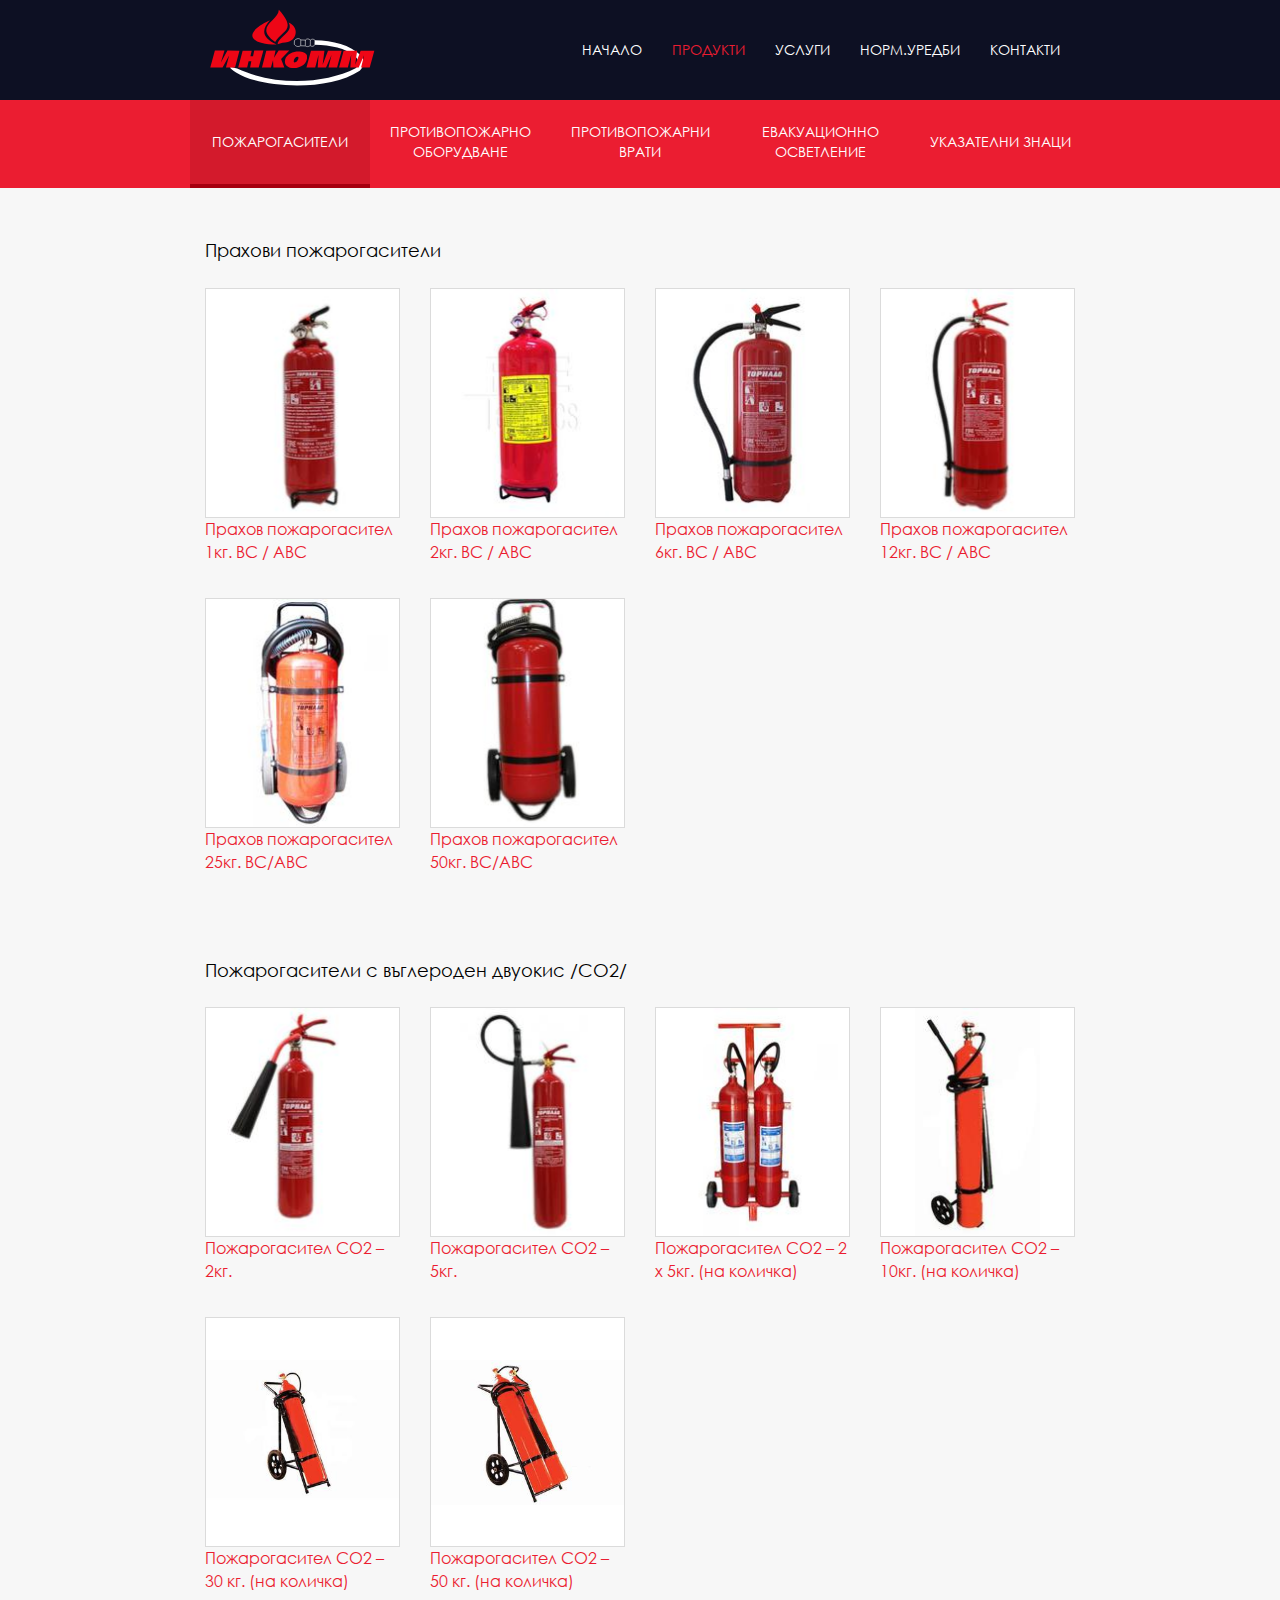
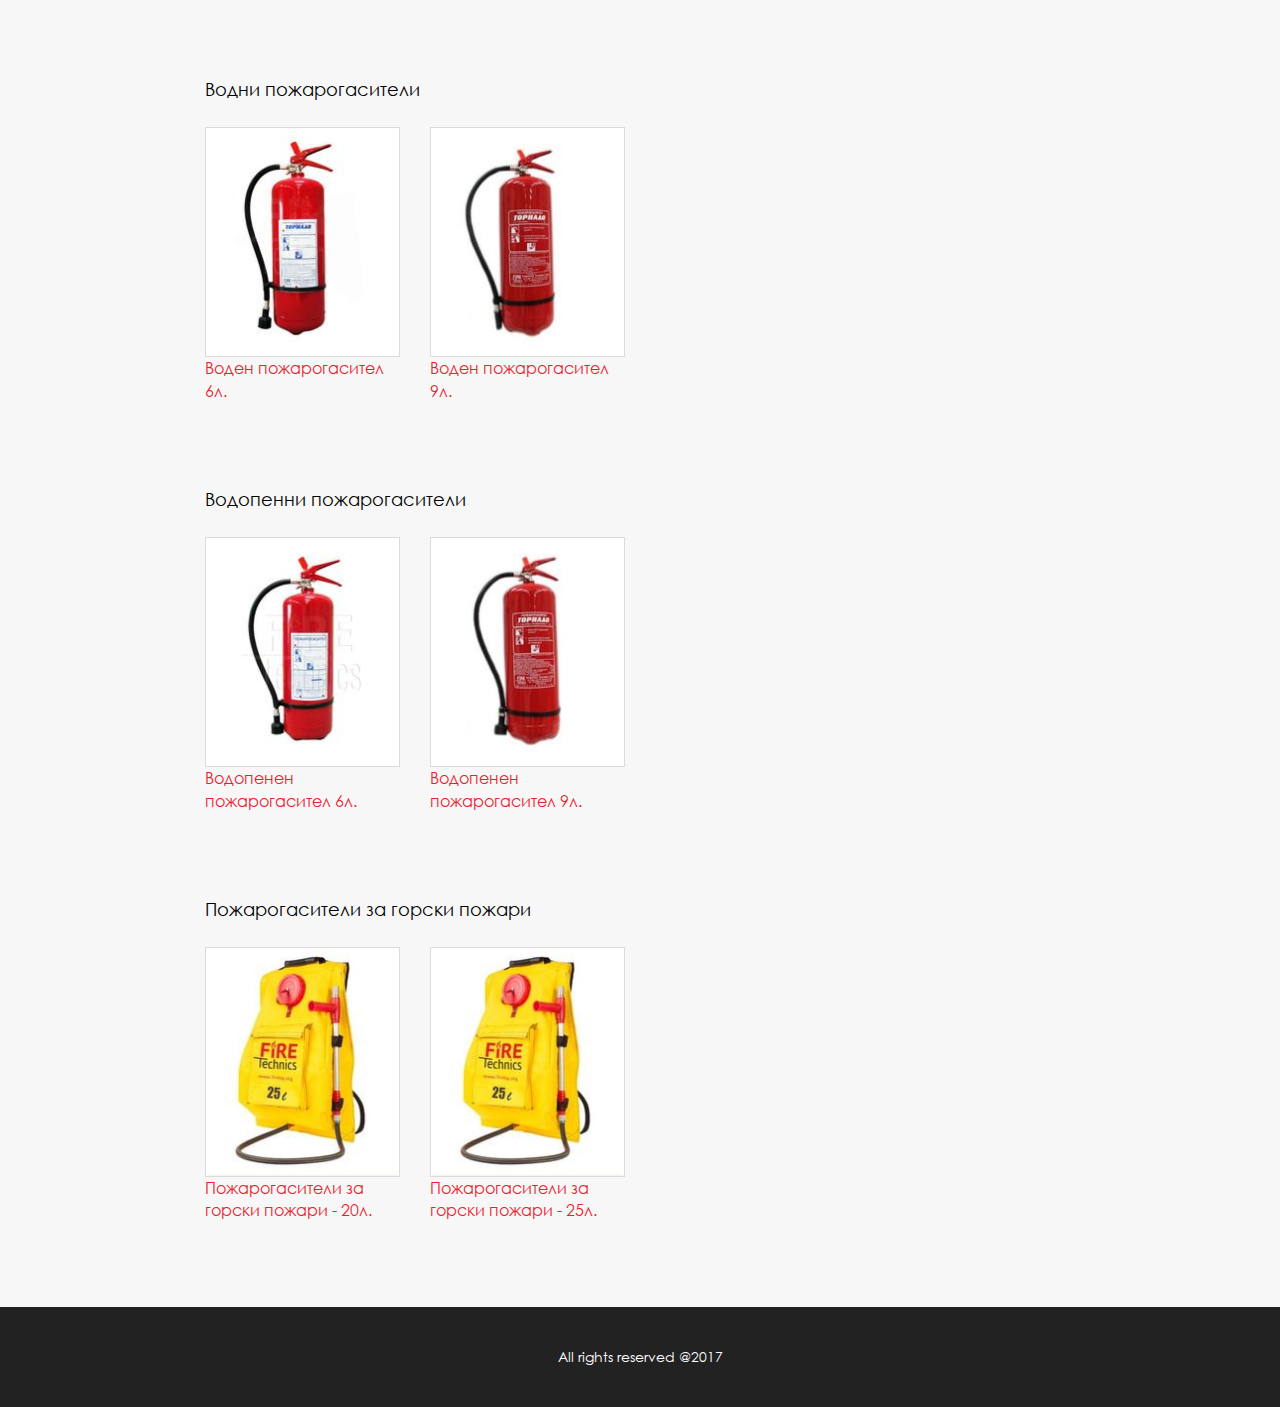
==== commit 8a249157: "update" ====
--- a/products/index.html
+++ b/products/index.html
@@ -7,7 +7,7 @@
         <meta http-equiv="Content-Type" content="text/html; charset=utf-8">
         <meta name="description" content="Фирма „Инкомм” ООД - гр. Монтана предлага прахови пожарогасители, пожарогасители с въглероден двуокис /CO2/, водни пожарогасители, водопенни пожарогасители, както и пожарогасители за горски пожари.">
         <meta name="viewport" content="width=device-width, initial-scale=1">
-        <link rel="stylesheet" type="text/css" href="/css/app.dd4a6372.css">
+        <link rel="stylesheet" type="text/css" href="/css/app.a140f5f6.css">
         <link rel="shortcut icon" type="image/x-icon" href="/img/favicon.cccce3f9.ico">
         <link rel="icon" type="image/x-icon" href="/img/favicon.cccce3f9.ico">
         <meta itemprop="image" content="/img/header-background.a78f8df2.png">
@@ -98,7 +98,7 @@
                         <div class="section-heading">Прахови пожарогасители</div>
                         <div class="row" data-key="Prahovipozharogasiteli">
                             <div class="product-item" data-item-key="0">
-                                <a href="#Prahovipozharogasiteli:0" class="item col-sm-3">
+                                <a class="item col-sm-3">
                                     <div class="item-image text-center" style="background-image: url('/img/products/5.6b3ea001.jpg')" data-img-url="/img/products/5.6b3ea001.jpg">
                                     </div>
                                     <div class="item-title">
@@ -107,7 +107,7 @@
                                 </a>
                             </div>
                             <div class="product-item" data-item-key="1">
-                                <a href="#Prahovipozharogasiteli:1" class="item col-sm-3">
+                                <a class="item col-sm-3">
                                     <div class="item-image text-center" style="background-image: url('/img/products/36.d557181d.jpg')" data-img-url="/img/products/36.d557181d.jpg">
                                     </div>
                                     <div class="item-title">
@@ -116,7 +116,7 @@
                                 </a>
                             </div>
                             <div class="product-item" data-item-key="2">
-                                <a href="#Prahovipozharogasiteli:2" class="item col-sm-3">
+                                <a class="item col-sm-3">
                                     <div class="item-image text-center" style="background-image: url('/img/products/7.3340dbec.jpg')" data-img-url="/img/products/7.3340dbec.jpg">
                                     </div>
                                     <div class="item-title">
@@ -125,7 +125,7 @@
                                 </a>
                             </div>
                             <div class="product-item" data-item-key="3">
-                                <a href="#Prahovipozharogasiteli:3" class="item col-sm-3">
+                                <a class="item col-sm-3">
                                     <div class="item-image text-center" style="background-image: url('/img/products/10.e6ae7561.jpg')" data-img-url="/img/products/10.e6ae7561.jpg">
                                     </div>
                                     <div class="item-title">
@@ -134,8 +134,8 @@
                                 </a>
                             </div>
                             <div class="product-item" data-item-key="4">
-                                <a href="#Prahovipozharogasiteli:4" class="item col-sm-3">
-                                    <div class="item-image text-center" style="background-image: url('/img/products/39.4a9c14da.jpg')" data-img-url="/img/products/39.4a9c14da.jpg">
+                                <a class="item col-sm-3">
+                                    <div class="item-image text-center" style="background-image: url('/img/products/39.55b7434c.jpg')" data-img-url="/img/products/39.55b7434c.jpg">
                                     </div>
                                     <div class="item-title">
                                         Прахов пожарогасител 25кг. BC/ABC
@@ -143,7 +143,7 @@
                                 </a>
                             </div>
                             <div class="product-item" data-item-key="5">
-                                <a href="#Prahovipozharogasiteli:5" class="item col-sm-3">
+                                <a class="item col-sm-3">
                                     <div class="item-image text-center" style="background-image: url('/img/products/40.4e8a31e4.jpg')" data-img-url="/img/products/40.4e8a31e4.jpg">
                                     </div>
                                     <div class="item-title">
@@ -155,7 +155,7 @@
                         <div class="section-heading">Пожарогасители с въглероден двуокис /CO2/</div>
                         <div class="row" data-key="Pozharogasitelisvuglerodendvuokis/CO2/">
                             <div class="product-item" data-item-key="0">
-                                <a href="#Pozharogasitelisvuglerodendvuokis/CO2/:0" class="item col-sm-3">
+                                <a class="item col-sm-3">
                                     <div class="item-image text-center" style="background-image: url('/img/products/15.e8c815de.jpg')" data-img-url="/img/products/15.e8c815de.jpg">
                                     </div>
                                     <div class="item-title">
@@ -164,7 +164,7 @@
                                 </a>
                             </div>
                             <div class="product-item" data-item-key="1">
-                                <a href="#Pozharogasitelisvuglerodendvuokis/CO2/:1" class="item col-sm-3">
+                                <a class="item col-sm-3">
                                     <div class="item-image text-center" style="background-image: url('/img/products/16.98f8bd76.jpg')" data-img-url="/img/products/16.98f8bd76.jpg">
                                     </div>
                                     <div class="item-title">
@@ -173,8 +173,8 @@
                                 </a>
                             </div>
                             <div class="product-item" data-item-key="2">
-                                <a href="#Pozharogasitelisvuglerodendvuokis/CO2/:2" class="item col-sm-3">
-                                    <div class="item-image text-center" style="background-image: url('/img/products/17.3e417053.jpg')" data-img-url="/img/products/17.3e417053.jpg">
+                                <a class="item col-sm-3">
+                                    <div class="item-image text-center" style="background-image: url('/img/products/17.d08eb08f.jpg')" data-img-url="/img/products/17.d08eb08f.jpg">
                                     </div>
                                     <div class="item-title">
                                         Пожарогасител СО2 – 2 x 5кг. (на количка)
@@ -182,8 +182,8 @@
                                 </a>
                             </div>
                             <div class="product-item" data-item-key="3">
-                                <a href="#Pozharogasitelisvuglerodendvuokis/CO2/:3" class="item col-sm-3">
-                                    <div class="item-image text-center" style="background-image: url('/img/products/18.9fd6c566.jpg')" data-img-url="/img/products/18.9fd6c566.jpg">
+                                <a class="item col-sm-3">
+                                    <div class="item-image text-center" style="background-image: url('/img/products/18.b3d26292.jpg')" data-img-url="/img/products/18.b3d26292.jpg">
                                     </div>
                                     <div class="item-title">
                                         Пожарогасител СО2 – 10кг. (на количка)
@@ -191,8 +191,8 @@
                                 </a>
                             </div>
                             <div class="product-item" data-item-key="4">
-                                <a href="#Pozharogasitelisvuglerodendvuokis/CO2/:4" class="item col-sm-3">
-                                    <div class="item-image text-center" style="background-image: url('/img/products/19.e5334aa6.jpg')" data-img-url="/img/products/19.e5334aa6.jpg">
+                                <a class="item col-sm-3">
+                                    <div class="item-image text-center" style="background-image: url('/img/products/19.1c364388.jpg')" data-img-url="/img/products/19.1c364388.jpg">
                                     </div>
                                     <div class="item-title">
                                         Пожарогасител СО2 – 30 кг. (на количка)
@@ -200,8 +200,8 @@
                                 </a>
                             </div>
                             <div class="product-item" data-item-key="5">
-                                <a href="#Pozharogasitelisvuglerodendvuokis/CO2/:5" class="item col-sm-3">
-                                    <div class="item-image text-center" style="background-image: url('/img/products/20.72188342.jpg')" data-img-url="/img/products/20.72188342.jpg">
+                                <a class="item col-sm-3">
+                                    <div class="item-image text-center" style="background-image: url('/img/products/20.eea1642f.jpg')" data-img-url="/img/products/20.eea1642f.jpg">
                                     </div>
                                     <div class="item-title">
                                         Пожарогасител СО2 – 50 кг. (на количка)
@@ -212,8 +212,8 @@
                         <div class="section-heading">Водни пожарогасители</div>
                         <div class="row" data-key="Vodnipozharogasiteli">
                             <div class="product-item" data-item-key="0">
-                                <a href="#Vodnipozharogasiteli:0" class="item col-sm-3">
-                                    <div class="item-image text-center" style="background-image: url('/img/products/11.ea01ccda.jpg')" data-img-url="/img/products/11.ea01ccda.jpg">
+                                <a class="item col-sm-3">
+                                    <div class="item-image text-center" style="background-image: url('/img/products/11.a755dbd3.jpg')" data-img-url="/img/products/11.a755dbd3.jpg">
                                     </div>
                                     <div class="item-title">
                                         Воден пожарогасител 6л.
@@ -221,7 +221,7 @@
                                 </a>
                             </div>
                             <div class="product-item" data-item-key="1">
-                                <a href="#Vodnipozharogasiteli:1" class="item col-sm-3">
+                                <a class="item col-sm-3">
                                     <div class="item-image text-center" style="background-image: url('/img/products/190.457dcd4d.jpg')" data-img-url="/img/products/190.457dcd4d.jpg">
                                     </div>
                                     <div class="item-title">
@@ -233,7 +233,7 @@
                         <div class="section-heading">Водопенни пожарогасители</div>
                         <div class="row" data-key="Vodopennipozharogasiteli">
                             <div class="product-item" data-item-key="0">
-                                <a href="#Vodopennipozharogasiteli:0" class="item col-sm-3">
+                                <a class="item col-sm-3">
                                     <div class="item-image text-center" style="background-image: url('/img/products/13.1e1ddafd.jpg')" data-img-url="/img/products/13.1e1ddafd.jpg">
                                     </div>
                                     <div class="item-title">
@@ -242,7 +242,7 @@
                                 </a>
                             </div>
                             <div class="product-item" data-item-key="1">
-                                <a href="#Vodopennipozharogasiteli:1" class="item col-sm-3">
+                                <a class="item col-sm-3">
                                     <div class="item-image text-center" style="background-image: url('/img/products/14.b9dfe9bf.jpg')" data-img-url="/img/products/14.b9dfe9bf.jpg">
                                     </div>
                                     <div class="item-title">
@@ -254,7 +254,7 @@
                         <div class="section-heading">Пожарогасители за горски пожари</div>
                         <div class="row" data-key="Pozharogasitelizagorskipozhari">
                             <div class="product-item" data-item-key="0">
-                                <a href="#Pozharogasitelizagorskipozhari:0" class="item col-sm-3">
+                                <a class="item col-sm-3">
                                     <div class="item-image text-center" style="background-image: url('/img/products/462.3240ef90.jpg')" data-img-url="/img/products/462.3240ef90.jpg">
                                     </div>
                                     <div class="item-title">
@@ -263,7 +263,7 @@
                                 </a>
                             </div>
                             <div class="product-item" data-item-key="1">
-                                <a href="#Pozharogasitelizagorskipozhari:1" class="item col-sm-3">
+                                <a class="item col-sm-3">
                                     <div class="item-image text-center" style="background-image: url('/img/products/463.3240ef90.jpg')" data-img-url="/img/products/463.3240ef90.jpg">
                                     </div>
                                     <div class="item-title">
--- a/css/app.a140f5f6.css
+++ b/css/app.a140f5f6.css
@@ -0,0 +1,5 @@
+@charset "UTF-8";.container{max-width:900px}/*!
+ * Bootstrap v3.3.7 (http://getbootstrap.com)
+ * Copyright 2011-2016 Twitter, Inc.
+ * Licensed under MIT (https://github.com/twbs/bootstrap/blob/master/LICENSE)
+ *//*! normalize.css v3.0.3 | MIT License | github.com/necolas/normalize.css */html{font-family:sans-serif;-ms-text-size-adjust:100%;-webkit-text-size-adjust:100%}body{margin:0}article,aside,details,figcaption,figure,footer,header,hgroup,main,menu,nav,section,summary{display:block}audio,canvas,progress,video{display:inline-block;vertical-align:baseline}audio:not([controls]){display:none;height:0}[hidden],template{display:none}a{background-color:transparent}a:active,a:hover{outline:0}abbr[title]{border-bottom:1px dotted}b,strong{font-weight:bold}dfn{font-style:italic}h1{font-size:2em;margin:.67em 0}mark{background:#ff0;color:#000}small{font-size:80%}sub,sup{font-size:75%;line-height:0;position:relative;vertical-align:baseline}sup{top:-0.5em}sub{bottom:-0.25em}img{border:0}svg:not(:root){overflow:hidden}figure{margin:1em 40px}hr{box-sizing:content-box;height:0}pre{overflow:auto}code,kbd,pre,samp{font-family:monospace,monospace;font-size:1em}button,input,optgroup,select,textarea{color:inherit;font:inherit;margin:0}button{overflow:visible}button,select{text-transform:none}button,html input[type="button"],input[type="reset"],input[type="submit"]{-webkit-appearance:button;cursor:pointer}button[disabled],html input[disabled]{cursor:default}button::-moz-focus-inner,input::-moz-focus-inner{border:0;padding:0}input{line-height:normal}input[type="checkbox"],input[type="radio"]{box-sizing:border-box;padding:0}input[type="number"]::-webkit-inner-spin-button,input[type="number"]::-webkit-outer-spin-button{height:auto}input[type="search"]{-webkit-appearance:textfield;box-sizing:content-box}input[type="search"]::-webkit-search-cancel-button,input[type="search"]::-webkit-search-decoration{-webkit-appearance:none}fieldset{border:1px solid silver;margin:0 2px;padding:.35em .625em .75em}legend{border:0;padding:0}textarea{overflow:auto}optgroup{font-weight:bold}table{border-collapse:collapse;border-spacing:0}td,th{padding:0}/*! Source: https://github.com/h5bp/html5-boilerplate/blob/master/src/css/main.css */@media print{*,*:before,*:after{background:transparent !important;color:#000 !important;box-shadow:none !important;text-shadow:none !important}a,a:visited{text-decoration:underline}a[href]:after{content:" (" attr(href) ")"}abbr[title]:after{content:" (" attr(title) ")"}a[href^="#"]:after,a[href^="javascript:"]:after{content:""}pre,blockquote{border:1px solid #999;page-break-inside:avoid}thead{display:table-header-group}tr,img{page-break-inside:avoid}img{max-width:100% !important}p,h2,h3{orphans:3;widows:3}h2,h3{page-break-after:avoid}.navbar{display:none}.btn>.caret,.dropup>.btn>.caret{border-top-color:#000 !important}.label{border:1px solid #000}.table{border-collapse:collapse !important}.table td,.table th{background-color:#fff !important}.table-bordered th,.table-bordered td{border:1px solid #ddd !important}}*{box-sizing:border-box}*:before,*:after{box-sizing:border-box}html{font-size:10px;-webkit-tap-highlight-color:transparent}body{font-family:"Century Gothic",CenturyGothic,AppleGothic,sans-serif;font-size:14px;line-height:1.42857;color:#333;background-color:#f7f7f7}input,button,select,textarea{font-family:inherit;font-size:inherit;line-height:inherit}a{color:#333;text-decoration:none}a:hover,a:focus{color:#0d0d0d;text-decoration:none}a:focus{outline:5px auto -webkit-focus-ring-color;outline-offset:-2px}figure{margin:0}img{vertical-align:middle}.img-responsive{display:block;max-width:100%;height:auto}.img-rounded{border-radius:6px}.img-thumbnail{padding:4px;line-height:1.42857;background-color:#f7f7f7;border:1px solid #ddd;border-radius:4px;transition:all .2s ease-in-out;display:inline-block;max-width:100%;height:auto}.img-circle{border-radius:50%}hr{margin-top:20px;margin-bottom:20px;border:0;border-top:1px solid #eee}.sr-only{position:absolute;width:1px;height:1px;margin:-1px;padding:0;overflow:hidden;clip:rect(0,0,0,0);border:0}.sr-only-focusable:active,.sr-only-focusable:focus{position:static;width:auto;height:auto;margin:0;overflow:visible;clip:auto}[role="button"]{cursor:pointer}h1,h2,h3,h4,h5,h6,.h1,.h2,.h3,.h4,.h5,.h6{font-family:"Century Gothic",CenturyGothic,AppleGothic,sans-serif;font-weight:300;line-height:1.1;color:inherit}h1 small,h1 .small,h2 small,h2 .small,h3 small,h3 .small,h4 small,h4 .small,h5 small,h5 .small,h6 small,h6 .small,.h1 small,.h1 .small,.h2 small,.h2 .small,.h3 small,.h3 .small,.h4 small,.h4 .small,.h5 small,.h5 .small,.h6 small,.h6 .small{font-weight:normal;line-height:1;color:#777}h1,.h1,h2,.h2,h3,.h3{margin-top:20px;margin-bottom:10px}h1 small,h1 .small,.h1 small,.h1 .small,h2 small,h2 .small,.h2 small,.h2 .small,h3 small,h3 .small,.h3 small,.h3 .small{font-size:65%}h4,.h4,h5,.h5,h6,.h6{margin-top:10px;margin-bottom:10px}h4 small,h4 .small,.h4 small,.h4 .small,h5 small,h5 .small,.h5 small,.h5 .small,h6 small,h6 .small,.h6 small,.h6 .small{font-size:75%}h1,.h1{font-size:36px}h2,.h2{font-size:30px}h3,.h3{font-size:24px}h4,.h4{font-size:20px}h5,.h5{font-size:18px}h6,.h6{font-size:12px}p{margin:0 0 10px}.lead{margin-bottom:20px;font-size:16px;font-weight:300;line-height:1.4}@media(min-width:768px){.lead{font-size:21px}}small,.small{font-size:85%}mark,.mark{background-color:#fcf8e3;padding:.2em}.text-left{text-align:left}.text-right{text-align:right}.text-center{text-align:center}.text-justify{text-align:justify}.text-nowrap{white-space:nowrap}.text-lowercase{text-transform:lowercase}.text-uppercase,.initialism{text-transform:uppercase}.text-capitalize{text-transform:capitalize}.text-muted{color:#777}.text-primary{color:#2dc08d}a.text-primary:hover,a.text-primary:focus{color:#23976f}.text-success{color:#3c763d}a.text-success:hover,a.text-success:focus{color:#2b542c}.text-info{color:#31708f}a.text-info:hover,a.text-info:focus{color:#245269}.text-warning{color:#8a6d3b}a.text-warning:hover,a.text-warning:focus{color:#66512c}.text-danger{color:#a94442}a.text-danger:hover,a.text-danger:focus{color:#843534}.bg-primary{color:#fff}.bg-primary{background-color:#2dc08d}a.bg-primary:hover,a.bg-primary:focus{background-color:#23976f}.bg-success{background-color:#dff0d8}a.bg-success:hover,a.bg-success:focus{background-color:#c1e2b3}.bg-info{background-color:#d9edf7}a.bg-info:hover,a.bg-info:focus{background-color:#afd9ee}.bg-warning{background-color:#fcf8e3}a.bg-warning:hover,a.bg-warning:focus{background-color:#f7ecb5}.bg-danger{background-color:#f2dede}a.bg-danger:hover,a.bg-danger:focus{background-color:#e4b9b9}.page-header{padding-bottom:9px;margin:40px 0 20px;border-bottom:1px solid #eee}ul,ol{margin-top:0;margin-bottom:10px}ul ul,ul ol,ol ul,ol ol{margin-bottom:0}.list-unstyled{padding-left:0;list-style:none}.list-inline{padding-left:0;list-style:none;margin-left:-5px}.list-inline>li{display:inline-block;padding-left:5px;padding-right:5px}dl{margin-top:0;margin-bottom:20px}dt,dd{line-height:1.42857}dt{font-weight:bold}dd{margin-left:0}.dl-horizontal dd:before,.dl-horizontal dd:after{content:" ";display:table}.dl-horizontal dd:after{clear:both}@media(min-width:768px){.dl-horizontal dt{float:left;width:160px;clear:left;text-align:right;overflow:hidden;text-overflow:ellipsis;white-space:nowrap}.dl-horizontal dd{margin-left:180px}}abbr[title],abbr[data-original-title]{cursor:help;border-bottom:1px dotted #777}.initialism{font-size:90%}blockquote{padding:10px 20px;margin:0 0 20px;font-size:17.5px;border-left:5px solid #eee}blockquote p:last-child,blockquote ul:last-child,blockquote ol:last-child{margin-bottom:0}blockquote footer,blockquote small,blockquote .small{display:block;font-size:80%;line-height:1.42857;color:#777}blockquote footer:before,blockquote small:before,blockquote .small:before{content:'\2014 \00A0'}.blockquote-reverse,blockquote.pull-right{padding-right:15px;padding-left:0;border-right:5px solid #eee;border-left:0;text-align:right}.blockquote-reverse footer:before,.blockquote-reverse small:before,.blockquote-reverse .small:before,blockquote.pull-right footer:before,blockquote.pull-right small:before,blockquote.pull-right .small:before{content:''}.blockquote-reverse footer:after,.blockquote-reverse small:after,.blockquote-reverse .small:after,blockquote.pull-right footer:after,blockquote.pull-right small:after,blockquote.pull-right .small:after{content:'\00A0 \2014'}address{margin-bottom:20px;font-style:normal;line-height:1.42857}.container{margin-right:auto;margin-left:auto;padding-left:15px;padding-right:15px}.container:before,.container:after{content:" ";display:table}.container:after{clear:both}@media(min-width:768px){.container{width:750px}}@media(min-width:992px){.container{width:970px}}@media(min-width:1200px){.container{width:1170px}}.container-fluid{margin-right:auto;margin-left:auto;padding-left:15px;padding-right:15px}.container-fluid:before,.container-fluid:after{content:" ";display:table}.container-fluid:after{clear:both}.row{margin-left:-15px;margin-right:-15px}.row:before,.row:after{content:" ";display:table}.row:after{clear:both}.col-xs-1,.col-sm-1,.col-md-1,.col-lg-1,.col-xs-2,.col-sm-2,.col-md-2,.col-lg-2,.col-xs-3,.col-sm-3,.col-md-3,.col-lg-3,.col-xs-4,.col-sm-4,.col-md-4,.col-lg-4,.col-xs-5,.col-sm-5,.col-md-5,.col-lg-5,.col-xs-6,.col-sm-6,.col-md-6,.col-lg-6,.col-xs-7,.col-sm-7,.col-md-7,.col-lg-7,.col-xs-8,.col-sm-8,.col-md-8,.col-lg-8,.col-xs-9,.col-sm-9,.col-md-9,.col-lg-9,.col-xs-10,.col-sm-10,.col-md-10,.col-lg-10,.col-xs-11,.col-sm-11,.col-md-11,.col-lg-11,.col-xs-12,.col-sm-12,.col-md-12,.col-lg-12{position:relative;min-height:1px;padding-left:15px;padding-right:15px}.col-xs-1,.col-xs-2,.col-xs-3,.col-xs-4,.col-xs-5,.col-xs-6,.col-xs-7,.col-xs-8,.col-xs-9,.col-xs-10,.col-xs-11,.col-xs-12{float:left}.col-xs-1{width:8.33333%}.col-xs-2{width:16.66667%}.col-xs-3{width:25%}.col-xs-4{width:33.33333%}.col-xs-5{width:41.66667%}.col-xs-6{width:50%}.col-xs-7{width:58.33333%}.col-xs-8{width:66.66667%}.col-xs-9{width:75%}.col-xs-10{width:83.33333%}.col-xs-11{width:91.66667%}.col-xs-12{width:100%}.col-xs-pull-0{right:auto}.col-xs-pull-1{right:8.33333%}.col-xs-pull-2{right:16.66667%}.col-xs-pull-3{right:25%}.col-xs-pull-4{right:33.33333%}.col-xs-pull-5{right:41.66667%}.col-xs-pull-6{right:50%}.col-xs-pull-7{right:58.33333%}.col-xs-pull-8{right:66.66667%}.col-xs-pull-9{right:75%}.col-xs-pull-10{right:83.33333%}.col-xs-pull-11{right:91.66667%}.col-xs-pull-12{right:100%}.col-xs-push-0{left:auto}.col-xs-push-1{left:8.33333%}.col-xs-push-2{left:16.66667%}.col-xs-push-3{left:25%}.col-xs-push-4{left:33.33333%}.col-xs-push-5{left:41.66667%}.col-xs-push-6{left:50%}.col-xs-push-7{left:58.33333%}.col-xs-push-8{left:66.66667%}.col-xs-push-9{left:75%}.col-xs-push-10{left:83.33333%}.col-xs-push-11{left:91.66667%}.col-xs-push-12{left:100%}.col-xs-offset-0{margin-left:0}.col-xs-offset-1{margin-left:8.33333%}.col-xs-offset-2{margin-left:16.66667%}.col-xs-offset-3{margin-left:25%}.col-xs-offset-4{margin-left:33.33333%}.col-xs-offset-5{margin-left:41.66667%}.col-xs-offset-6{margin-left:50%}.col-xs-offset-7{margin-left:58.33333%}.col-xs-offset-8{margin-left:66.66667%}.col-xs-offset-9{margin-left:75%}.col-xs-offset-10{margin-left:83.33333%}.col-xs-offset-11{margin-left:91.66667%}.col-xs-offset-12{margin-left:100%}@media(min-width:768px){.col-sm-1,.col-sm-2,.col-sm-3,.col-sm-4,.col-sm-5,.col-sm-6,.col-sm-7,.col-sm-8,.col-sm-9,.col-sm-10,.col-sm-11,.col-sm-12{float:left}.col-sm-1{width:8.33333%}.col-sm-2{width:16.66667%}.col-sm-3{width:25%}.col-sm-4{width:33.33333%}.col-sm-5{width:41.66667%}.col-sm-6{width:50%}.col-sm-7{width:58.33333%}.col-sm-8{width:66.66667%}.col-sm-9{width:75%}.col-sm-10{width:83.33333%}.col-sm-11{width:91.66667%}.col-sm-12{width:100%}.col-sm-pull-0{right:auto}.col-sm-pull-1{right:8.33333%}.col-sm-pull-2{right:16.66667%}.col-sm-pull-3{right:25%}.col-sm-pull-4{right:33.33333%}.col-sm-pull-5{right:41.66667%}.col-sm-pull-6{right:50%}.col-sm-pull-7{right:58.33333%}.col-sm-pull-8{right:66.66667%}.col-sm-pull-9{right:75%}.col-sm-pull-10{right:83.33333%}.col-sm-pull-11{right:91.66667%}.col-sm-pull-12{right:100%}.col-sm-push-0{left:auto}.col-sm-push-1{left:8.33333%}.col-sm-push-2{left:16.66667%}.col-sm-push-3{left:25%}.col-sm-push-4{left:33.33333%}.col-sm-push-5{left:41.66667%}.col-sm-push-6{left:50%}.col-sm-push-7{left:58.33333%}.col-sm-push-8{left:66.66667%}.col-sm-push-9{left:75%}.col-sm-push-10{left:83.33333%}.col-sm-push-11{left:91.66667%}.col-sm-push-12{left:100%}.col-sm-offset-0{margin-left:0}.col-sm-offset-1{margin-left:8.33333%}.col-sm-offset-2{margin-left:16.66667%}.col-sm-offset-3{margin-left:25%}.col-sm-offset-4{margin-left:33.33333%}.col-sm-offset-5{margin-left:41.66667%}.col-sm-offset-6{margin-left:50%}.col-sm-offset-7{margin-left:58.33333%}.col-sm-offset-8{margin-left:66.66667%}.col-sm-offset-9{margin-left:75%}.col-sm-offset-10{margin-left:83.33333%}.col-sm-offset-11{margin-left:91.66667%}.col-sm-offset-12{margin-left:100%}}@media(min-width:992px){.col-md-1,.col-md-2,.col-md-3,.col-md-4,.col-md-5,.col-md-6,.col-md-7,.col-md-8,.col-md-9,.col-md-10,.col-md-11,.col-md-12{float:left}.col-md-1{width:8.33333%}.col-md-2{width:16.66667%}.col-md-3{width:25%}.col-md-4{width:33.33333%}.col-md-5{width:41.66667%}.col-md-6{width:50%}.col-md-7{width:58.33333%}.col-md-8{width:66.66667%}.col-md-9{width:75%}.col-md-10{width:83.33333%}.col-md-11{width:91.66667%}.col-md-12{width:100%}.col-md-pull-0{right:auto}.col-md-pull-1{right:8.33333%}.col-md-pull-2{right:16.66667%}.col-md-pull-3{right:25%}.col-md-pull-4{right:33.33333%}.col-md-pull-5{right:41.66667%}.col-md-pull-6{right:50%}.col-md-pull-7{right:58.33333%}.col-md-pull-8{right:66.66667%}.col-md-pull-9{right:75%}.col-md-pull-10{right:83.33333%}.col-md-pull-11{right:91.66667%}.col-md-pull-12{right:100%}.col-md-push-0{left:auto}.col-md-push-1{left:8.33333%}.col-md-push-2{left:16.66667%}.col-md-push-3{left:25%}.col-md-push-4{left:33.33333%}.col-md-push-5{left:41.66667%}.col-md-push-6{left:50%}.col-md-push-7{left:58.33333%}.col-md-push-8{left:66.66667%}.col-md-push-9{left:75%}.col-md-push-10{left:83.33333%}.col-md-push-11{left:91.66667%}.col-md-push-12{left:100%}.col-md-offset-0{margin-left:0}.col-md-offset-1{margin-left:8.33333%}.col-md-offset-2{margin-left:16.66667%}.col-md-offset-3{margin-left:25%}.col-md-offset-4{margin-left:33.33333%}.col-md-offset-5{margin-left:41.66667%}.col-md-offset-6{margin-left:50%}.col-md-offset-7{margin-left:58.33333%}.col-md-offset-8{margin-left:66.66667%}.col-md-offset-9{margin-left:75%}.col-md-offset-10{margin-left:83.33333%}.col-md-offset-11{margin-left:91.66667%}.col-md-offset-12{margin-left:100%}}@media(min-width:1200px){.col-lg-1,.col-lg-2,.col-lg-3,.col-lg-4,.col-lg-5,.col-lg-6,.col-lg-7,.col-lg-8,.col-lg-9,.col-lg-10,.col-lg-11,.col-lg-12{float:left}.col-lg-1{width:8.33333%}.col-lg-2{width:16.66667%}.col-lg-3{width:25%}.col-lg-4{width:33.33333%}.col-lg-5{width:41.66667%}.col-lg-6{width:50%}.col-lg-7{width:58.33333%}.col-lg-8{width:66.66667%}.col-lg-9{width:75%}.col-lg-10{width:83.33333%}.col-lg-11{width:91.66667%}.col-lg-12{width:100%}.col-lg-pull-0{right:auto}.col-lg-pull-1{right:8.33333%}.col-lg-pull-2{right:16.66667%}.col-lg-pull-3{right:25%}.col-lg-pull-4{right:33.33333%}.col-lg-pull-5{right:41.66667%}.col-lg-pull-6{right:50%}.col-lg-pull-7{right:58.33333%}.col-lg-pull-8{right:66.66667%}.col-lg-pull-9{right:75%}.col-lg-pull-10{right:83.33333%}.col-lg-pull-11{right:91.66667%}.col-lg-pull-12{right:100%}.col-lg-push-0{left:auto}.col-lg-push-1{left:8.33333%}.col-lg-push-2{left:16.66667%}.col-lg-push-3{left:25%}.col-lg-push-4{left:33.33333%}.col-lg-push-5{left:41.66667%}.col-lg-push-6{left:50%}.col-lg-push-7{left:58.33333%}.col-lg-push-8{left:66.66667%}.col-lg-push-9{left:75%}.col-lg-push-10{left:83.33333%}.col-lg-push-11{left:91.66667%}.col-lg-push-12{left:100%}.col-lg-offset-0{margin-left:0}.col-lg-offset-1{margin-left:8.33333%}.col-lg-offset-2{margin-left:16.66667%}.col-lg-offset-3{margin-left:25%}.col-lg-offset-4{margin-left:33.33333%}.col-lg-offset-5{margin-left:41.66667%}.col-lg-offset-6{margin-left:50%}.col-lg-offset-7{margin-left:58.33333%}.col-lg-offset-8{margin-left:66.66667%}.col-lg-offset-9{margin-left:75%}.col-lg-offset-10{margin-left:83.33333%}.col-lg-offset-11{margin-left:91.66667%}.col-lg-offset-12{margin-left:100%}}fieldset{padding:0;margin:0;border:0;min-width:0}legend{display:block;width:100%;padding:0;margin-bottom:20px;font-size:21px;line-height:inherit;color:#333;border:0;border-bottom:1px solid #e5e5e5}label{display:inline-block;max-width:100%;margin-bottom:5px;font-weight:bold}input[type="search"]{box-sizing:border-box}input[type="radio"],input[type="checkbox"]{margin:4px 0 0;margin-top:1px \9;line-height:normal}input[type="file"]{display:block}input[type="range"]{display:block;width:100%}select[multiple],select[size]{height:auto}input[type="file"]:focus,input[type="radio"]:focus,input[type="checkbox"]:focus{outline:5px auto -webkit-focus-ring-color;outline-offset:-2px}output{display:block;padding-top:12px;font-size:14px;line-height:1.42857;color:#555}.form-control{display:block;width:100%;height:44px;padding:11px 20px;font-size:14px;line-height:1.42857;color:#555;background-color:#fff;background-image:none;border:1px solid #ccc;border-radius:4px;box-shadow:inset 0 1px 1px rgba(0,0,0,0.075);transition:border-color ease-in-out .15s,box-shadow ease-in-out .15s}.form-control:focus{border-color:#66afe9;outline:0;box-shadow:inset 0 1px 1px rgba(0,0,0,0.075),0 0 8px rgba(102,175,233,0.6)}.form-control::-moz-placeholder{color:#999;opacity:1}.form-control:-ms-input-placeholder{color:#999}.form-control::-webkit-input-placeholder{color:#999}.form-control::-ms-expand{border:0;background-color:transparent}.form-control[disabled],.form-control[readonly],fieldset[disabled] .form-control{background-color:#eee;opacity:1}.form-control[disabled],fieldset[disabled] .form-control{cursor:not-allowed}textarea.form-control{height:auto}input[type="search"]{-webkit-appearance:none}@media screen and (-webkit-min-device-pixel-ratio:0){input[type="date"].form-control,input[type="time"].form-control,input[type="datetime-local"].form-control,input[type="month"].form-control{line-height:44px}input[type="date"].input-sm,.input-group-sm input[type="date"],input[type="time"].input-sm,.input-group-sm input[type="time"],input[type="datetime-local"].input-sm,.input-group-sm input[type="datetime-local"],input[type="month"].input-sm,.input-group-sm input[type="month"]{line-height:30px}input[type="date"].input-lg,.input-group-lg input[type="date"],input[type="time"].input-lg,.input-group-lg input[type="time"],input[type="datetime-local"].input-lg,.input-group-lg input[type="datetime-local"],input[type="month"].input-lg,.input-group-lg input[type="month"]{line-height:59px}}.form-group{margin-bottom:15px}.radio,.checkbox{position:relative;display:block;margin-top:10px;margin-bottom:10px}.radio label,.checkbox label{min-height:20px;padding-left:20px;margin-bottom:0;font-weight:normal;cursor:pointer}.radio input[type="radio"],.radio-inline input[type="radio"],.checkbox input[type="checkbox"],.checkbox-inline input[type="checkbox"]{position:absolute;margin-left:-20px;margin-top:4px \9}.radio+.radio,.checkbox+.checkbox{margin-top:-5px}.radio-inline,.checkbox-inline{position:relative;display:inline-block;padding-left:20px;margin-bottom:0;vertical-align:middle;font-weight:normal;cursor:pointer}.radio-inline+.radio-inline,.checkbox-inline+.checkbox-inline{margin-top:0;margin-left:10px}input[type="radio"][disabled],input[type="radio"].disabled,fieldset[disabled] input[type="radio"],input[type="checkbox"][disabled],input[type="checkbox"].disabled,fieldset[disabled] input[type="checkbox"]{cursor:not-allowed}.radio-inline.disabled,fieldset[disabled] .radio-inline,.checkbox-inline.disabled,fieldset[disabled] .checkbox-inline{cursor:not-allowed}.radio.disabled label,fieldset[disabled] .radio label,.checkbox.disabled label,fieldset[disabled] .checkbox label{cursor:not-allowed}.form-control-static{padding-top:12px;padding-bottom:12px;margin-bottom:0;min-height:34px}.form-control-static.input-lg,.form-control-static.input-sm{padding-left:0;padding-right:0}.input-sm{height:30px;padding:5px 10px;font-size:12px;line-height:1.5;border-radius:3px}select.input-sm{height:30px;line-height:30px}textarea.input-sm,select[multiple].input-sm{height:auto}.form-group-sm .form-control{height:30px;padding:5px 10px;font-size:12px;line-height:1.5;border-radius:3px}.form-group-sm select.form-control{height:30px;line-height:30px}.form-group-sm textarea.form-control,.form-group-sm select[multiple].form-control{height:auto}.form-group-sm .form-control-static{height:30px;min-height:32px;padding:6px 10px;font-size:12px;line-height:1.5}.input-lg{height:59px;padding:17px 25px;font-size:17px;line-height:1.33333;border-radius:6px}select.input-lg{height:59px;line-height:59px}textarea.input-lg,select[multiple].input-lg{height:auto}.form-group-lg .form-control{height:59px;padding:17px 25px;font-size:17px;line-height:1.33333;border-radius:6px}.form-group-lg select.form-control{height:59px;line-height:59px}.form-group-lg textarea.form-control,.form-group-lg select[multiple].form-control{height:auto}.form-group-lg .form-control-static{height:59px;min-height:37px;padding:18px 25px;font-size:17px;line-height:1.33333}.has-feedback{position:relative}.has-feedback .form-control{padding-right:55px}.form-control-feedback{position:absolute;top:0;right:0;z-index:2;display:block;width:44px;height:44px;line-height:44px;text-align:center;pointer-events:none}.input-lg+.form-control-feedback,.input-group-lg+.form-control-feedback,.form-group-lg .form-control+.form-control-feedback{width:59px;height:59px;line-height:59px}.input-sm+.form-control-feedback,.input-group-sm+.form-control-feedback,.form-group-sm .form-control+.form-control-feedback{width:30px;height:30px;line-height:30px}.has-success .help-block,.has-success .control-label,.has-success .radio,.has-success .checkbox,.has-success .radio-inline,.has-success .checkbox-inline,.has-success.radio label,.has-success.checkbox label,.has-success.radio-inline label,.has-success.checkbox-inline label{color:#3c763d}.has-success .form-control{border-color:#3c763d;box-shadow:inset 0 1px 1px rgba(0,0,0,0.075)}.has-success .form-control:focus{border-color:#2b542c;box-shadow:inset 0 1px 1px rgba(0,0,0,0.075),0 0 6px #67b168}.has-success .input-group-addon{color:#3c763d;border-color:#3c763d;background-color:#dff0d8}.has-success .form-control-feedback{color:#3c763d}.has-warning .help-block,.has-warning .control-label,.has-warning .radio,.has-warning .checkbox,.has-warning .radio-inline,.has-warning .checkbox-inline,.has-warning.radio label,.has-warning.checkbox label,.has-warning.radio-inline label,.has-warning.checkbox-inline label{color:#8a6d3b}.has-warning .form-control{border-color:#8a6d3b;box-shadow:inset 0 1px 1px rgba(0,0,0,0.075)}.has-warning .form-control:focus{border-color:#66512c;box-shadow:inset 0 1px 1px rgba(0,0,0,0.075),0 0 6px #c0a16b}.has-warning .input-group-addon{color:#8a6d3b;border-color:#8a6d3b;background-color:#fcf8e3}.has-warning .form-control-feedback{color:#8a6d3b}.has-error .help-block,.has-error .control-label,.has-error .radio,.has-error .checkbox,.has-error .radio-inline,.has-error .checkbox-inline,.has-error.radio label,.has-error.checkbox label,.has-error.radio-inline label,.has-error.checkbox-inline label{color:#a94442}.has-error .form-control{border-color:#a94442;box-shadow:inset 0 1px 1px rgba(0,0,0,0.075)}.has-error .form-control:focus{border-color:#843534;box-shadow:inset 0 1px 1px rgba(0,0,0,0.075),0 0 6px #ce8483}.has-error .input-group-addon{color:#a94442;border-color:#a94442;background-color:#f2dede}.has-error .form-control-feedback{color:#a94442}.has-feedback label ~ .form-control-feedback{top:25px}.has-feedback label.sr-only ~ .form-control-feedback{top:0}.help-block{display:block;margin-top:5px;margin-bottom:10px;color:#737373}@media(min-width:768px){.form-inline .form-group{display:inline-block;margin-bottom:0;vertical-align:middle}.form-inline .form-control{display:inline-block;width:auto;vertical-align:middle}.form-inline .form-control-static{display:inline-block}.form-inline .input-group{display:inline-table;vertical-align:middle}.form-inline .input-group .input-group-addon,.form-inline .input-group .input-group-btn,.form-inline .input-group .form-control{width:auto}.form-inline .input-group>.form-control{width:100%}.form-inline .control-label{margin-bottom:0;vertical-align:middle}.form-inline .radio,.form-inline .checkbox{display:inline-block;margin-top:0;margin-bottom:0;vertical-align:middle}.form-inline .radio label,.form-inline .checkbox label{padding-left:0}.form-inline .radio input[type="radio"],.form-inline .checkbox input[type="checkbox"]{position:relative;margin-left:0}.form-inline .has-feedback .form-control-feedback{top:0}}.form-horizontal .radio,.form-horizontal .checkbox,.form-horizontal .radio-inline,.form-horizontal .checkbox-inline{margin-top:0;margin-bottom:0;padding-top:12px}.form-horizontal .radio,.form-horizontal .checkbox{min-height:32px}.form-horizontal .form-group{margin-left:-15px;margin-right:-15px}.form-horizontal .form-group:before,.form-horizontal .form-group:after{content:" ";display:table}.form-horizontal .form-group:after{clear:both}@media(min-width:768px){.form-horizontal .control-label{text-align:right;margin-bottom:0;padding-top:12px}}.form-horizontal .has-feedback .form-control-feedback{right:15px}@media(min-width:768px){.form-horizontal .form-group-lg .control-label{padding-top:18px;font-size:17px}}@media(min-width:768px){.form-horizontal .form-group-sm .control-label{padding-top:6px;font-size:12px}}.btn{display:inline-block;margin-bottom:0;font-weight:normal;text-align:center;vertical-align:middle;-ms-touch-action:manipulation;touch-action:manipulation;cursor:pointer;background-image:none;border:1px solid transparent;white-space:nowrap;padding:11px 20px;font-size:14px;line-height:1.42857;border-radius:22px;-webkit-user-select:none;-moz-user-select:none;-ms-user-select:none;user-select:none}.btn:focus,.btn.focus,.btn:active:focus,.btn:active.focus,.btn.active:focus,.btn.active.focus{outline:5px auto -webkit-focus-ring-color;outline-offset:-2px}.btn:hover,.btn:focus,.btn.focus{color:#333;text-decoration:none}.btn:active,.btn.active{outline:0;background-image:none;box-shadow:inset 0 3px 5px rgba(0,0,0,0.125)}.btn.disabled,.btn[disabled],fieldset[disabled] .btn{cursor:not-allowed;opacity:.65;filter:alpha(opacity=65);box-shadow:none}a.btn.disabled,fieldset[disabled] a.btn{pointer-events:none}.btn-default{color:#333;background-color:#fff;border-color:#b3b3b3}.btn-default:focus,.btn-default.focus{color:#333;background-color:#e6e6e6;border-color:#737373}.btn-default:hover{color:#333;background-color:#e6e6e6;border-color:#949494}.btn-default:active,.btn-default.active,.open>.btn-default.dropdown-toggle{color:#333;background-color:#e6e6e6;border-color:#949494}.btn-default:active:hover,.btn-default:active:focus,.btn-default:active.focus,.btn-default.active:hover,.btn-default.active:focus,.btn-default.active.focus,.open>.btn-default.dropdown-toggle:hover,.open>.btn-default.dropdown-toggle:focus,.open>.btn-default.dropdown-toggle.focus{color:#333;background-color:#d4d4d4;border-color:#737373}.btn-default:active,.btn-default.active,.open>.btn-default.dropdown-toggle{background-image:none}.btn-default.disabled:hover,.btn-default.disabled:focus,.btn-default.disabled.focus,.btn-default[disabled]:hover,.btn-default[disabled]:focus,.btn-default[disabled].focus,fieldset[disabled] .btn-default:hover,fieldset[disabled] .btn-default:focus,fieldset[disabled] .btn-default.focus{background-color:#fff;border-color:#b3b3b3}.btn-default .badge{color:#fff;background-color:#333}.btn-primary{color:#fff;background-color:#2dc08d;border-color:#2dc08d}.btn-primary:focus,.btn-primary.focus{color:#fff;background-color:#23976f;border-color:#155941}.btn-primary:hover{color:#fff;background-color:#23976f;border-color:#218e69}.btn-primary:active,.btn-primary.active,.open>.btn-primary.dropdown-toggle{color:#fff;background-color:#23976f;border-color:#218e69}.btn-primary:active:hover,.btn-primary:active:focus,.btn-primary:active.focus,.btn-primary.active:hover,.btn-primary.active:focus,.btn-primary.active.focus,.open>.btn-primary.dropdown-toggle:hover,.open>.btn-primary.dropdown-toggle:focus,.open>.btn-primary.dropdown-toggle.focus{color:#fff;background-color:#1d7a59;border-color:#155941}.btn-primary:active,.btn-primary.active,.open>.btn-primary.dropdown-toggle{background-image:none}.btn-primary.disabled:hover,.btn-primary.disabled:focus,.btn-primary.disabled.focus,.btn-primary[disabled]:hover,.btn-primary[disabled]:focus,.btn-primary[disabled].focus,fieldset[disabled] .btn-primary:hover,fieldset[disabled] .btn-primary:focus,fieldset[disabled] .btn-primary.focus{background-color:#2dc08d;border-color:#2dc08d}.btn-primary .badge{color:#2dc08d;background-color:#fff}.btn-success{color:#fff;background-color:#5cb85c;border-color:#5cb85c}.btn-success:focus,.btn-success.focus{color:#fff;background-color:#449d44;border-color:#2d672d}.btn-success:hover{color:#fff;background-color:#449d44;border-color:#419641}.btn-success:active,.btn-success.active,.open>.btn-success.dropdown-toggle{color:#fff;background-color:#449d44;border-color:#419641}.btn-success:active:hover,.btn-success:active:focus,.btn-success:active.focus,.btn-success.active:hover,.btn-success.active:focus,.btn-success.active.focus,.open>.btn-success.dropdown-toggle:hover,.open>.btn-success.dropdown-toggle:focus,.open>.btn-success.dropdown-toggle.focus{color:#fff;background-color:#398439;border-color:#2d672d}.btn-success:active,.btn-success.active,.open>.btn-success.dropdown-toggle{background-image:none}.btn-success.disabled:hover,.btn-success.disabled:focus,.btn-success.disabled.focus,.btn-success[disabled]:hover,.btn-success[disabled]:focus,.btn-success[disabled].focus,fieldset[disabled] .btn-success:hover,fieldset[disabled] .btn-success:focus,fieldset[disabled] .btn-success.focus{background-color:#5cb85c;border-color:#5cb85c}.btn-success .badge{color:#5cb85c;background-color:#fff}.btn-info{color:#fff;background-color:#5bc0de;border-color:#5bc0de}.btn-info:focus,.btn-info.focus{color:#fff;background-color:#31b0d5;border-color:#1f7e9a}.btn-info:hover{color:#fff;background-color:#31b0d5;border-color:#2aabd2}.btn-info:active,.btn-info.active,.open>.btn-info.dropdown-toggle{color:#fff;background-color:#31b0d5;border-color:#2aabd2}.btn-info:active:hover,.btn-info:active:focus,.btn-info:active.focus,.btn-info.active:hover,.btn-info.active:focus,.btn-info.active.focus,.open>.btn-info.dropdown-toggle:hover,.open>.btn-info.dropdown-toggle:focus,.open>.btn-info.dropdown-toggle.focus{color:#fff;background-color:#269abc;border-color:#1f7e9a}.btn-info:active,.btn-info.active,.open>.btn-info.dropdown-toggle{background-image:none}.btn-info.disabled:hover,.btn-info.disabled:focus,.btn-info.disabled.focus,.btn-info[disabled]:hover,.btn-info[disabled]:focus,.btn-info[disabled].focus,fieldset[disabled] .btn-info:hover,fieldset[disabled] .btn-info:focus,fieldset[disabled] .btn-info.focus{background-color:#5bc0de;border-color:#5bc0de}.btn-info .badge{color:#5bc0de;background-color:#fff}.btn-warning{color:#fff;background-color:#f0ad4e;border-color:#f0ad4e}.btn-warning:focus,.btn-warning.focus{color:#fff;background-color:#ec971f;border-color:#b06d0f}.btn-warning:hover{color:#fff;background-color:#ec971f;border-color:#eb9316}.btn-warning:active,.btn-warning.active,.open>.btn-warning.dropdown-toggle{color:#fff;background-color:#ec971f;border-color:#eb9316}.btn-warning:active:hover,.btn-warning:active:focus,.btn-warning:active.focus,.btn-warning.active:hover,.btn-warning.active:focus,.btn-warning.active.focus,.open>.btn-warning.dropdown-toggle:hover,.open>.btn-warning.dropdown-toggle:focus,.open>.btn-warning.dropdown-toggle.focus{color:#fff;background-color:#d58512;border-color:#b06d0f}.btn-warning:active,.btn-warning.active,.open>.btn-warning.dropdown-toggle{background-image:none}.btn-warning.disabled:hover,.btn-warning.disabled:focus,.btn-warning.disabled.focus,.btn-warning[disabled]:hover,.btn-warning[disabled]:focus,.btn-warning[disabled].focus,fieldset[disabled] .btn-warning:hover,fieldset[disabled] .btn-warning:focus,fieldset[disabled] .btn-warning.focus{background-color:#f0ad4e;border-color:#f0ad4e}.btn-warning .badge{color:#f0ad4e;background-color:#fff}.btn-danger{color:#fff;background-color:#d9534f;border-color:#d9534f}.btn-danger:focus,.btn-danger.focus{color:#fff;background-color:#c9302c;border-color:#8b211e}.btn-danger:hover{color:#fff;background-color:#c9302c;border-color:#c12e2a}.btn-danger:active,.btn-danger.active,.open>.btn-danger.dropdown-toggle{color:#fff;background-color:#c9302c;border-color:#c12e2a}.btn-danger:active:hover,.btn-danger:active:focus,.btn-danger:active.focus,.btn-danger.active:hover,.btn-danger.active:focus,.btn-danger.active.focus,.open>.btn-danger.dropdown-toggle:hover,.open>.btn-danger.dropdown-toggle:focus,.open>.btn-danger.dropdown-toggle.focus{color:#fff;background-color:#ac2925;border-color:#8b211e}.btn-danger:active,.btn-danger.active,.open>.btn-danger.dropdown-toggle{background-image:none}.btn-danger.disabled:hover,.btn-danger.disabled:focus,.btn-danger.disabled.focus,.btn-danger[disabled]:hover,.btn-danger[disabled]:focus,.btn-danger[disabled].focus,fieldset[disabled] .btn-danger:hover,fieldset[disabled] .btn-danger:focus,fieldset[disabled] .btn-danger.focus{background-color:#d9534f;border-color:#d9534f}.btn-danger .badge{color:#d9534f;background-color:#fff}.btn-link{color:#333;font-weight:normal;border-radius:0}.btn-link,.btn-link:active,.btn-link.active,.btn-link[disabled],fieldset[disabled] .btn-link{background-color:transparent;box-shadow:none}.btn-link,.btn-link:hover,.btn-link:focus,.btn-link:active{border-color:transparent}.btn-link:hover,.btn-link:focus{color:#0d0d0d;text-decoration:none;background-color:transparent}.btn-link[disabled]:hover,.btn-link[disabled]:focus,fieldset[disabled] .btn-link:hover,fieldset[disabled] .btn-link:focus{color:#777;text-decoration:none}.btn-lg,.btn-group-lg>.btn{padding:17px 25px;font-size:17px;line-height:1.33333;border-radius:29.5px}.btn-sm,.btn-group-sm>.btn{padding:5px 10px;font-size:12px;line-height:1.5;border-radius:15px}.btn-xs,.btn-group-xs>.btn{padding:1px 5px;font-size:12px;line-height:1.5;border-radius:15px}.btn-block{display:block;width:100%}.btn-block+.btn-block{margin-top:5px}input[type="submit"].btn-block,input[type="reset"].btn-block,input[type="button"].btn-block{width:100%}.fade{opacity:0;transition:opacity .15s linear}.fade.in{opacity:1}.collapse{display:none}.collapse.in{display:block}tr.collapse.in{display:table-row}tbody.collapse.in{display:table-row-group}.collapsing{position:relative;height:0;overflow:hidden;transition-property:height,visibility;transition-duration:.35s;transition-timing-function:ease}.btn-group,.btn-group-vertical{position:relative;display:inline-block;vertical-align:middle}.btn-group>.btn,.btn-group-vertical>.btn{position:relative;float:left}.btn-group>.btn:hover,.btn-group>.btn:focus,.btn-group>.btn:active,.btn-group>.btn.active,.btn-group-vertical>.btn:hover,.btn-group-vertical>.btn:focus,.btn-group-vertical>.btn:active,.btn-group-vertical>.btn.active{z-index:2}.btn-group .btn+.btn,.btn-group .btn+.btn-group,.btn-group .btn-group+.btn,.btn-group .btn-group+.btn-group{margin-left:-1px}.btn-toolbar{margin-left:-5px}.btn-toolbar:before,.btn-toolbar:after{content:" ";display:table}.btn-toolbar:after{clear:both}.btn-toolbar .btn,.btn-toolbar .btn-group,.btn-toolbar .input-group{float:left}.btn-toolbar>.btn,.btn-toolbar>.btn-group,.btn-toolbar>.input-group{margin-left:5px}.btn-group>.btn:not(:first-child):not(:last-child):not(.dropdown-toggle){border-radius:0}.btn-group>.btn:first-child{margin-left:0}.btn-group>.btn:first-child:not(:last-child):not(.dropdown-toggle){border-bottom-right-radius:0;border-top-right-radius:0}.btn-group>.btn:last-child:not(:first-child),.btn-group>.dropdown-toggle:not(:first-child){border-bottom-left-radius:0;border-top-left-radius:0}.btn-group>.btn-group{float:left}.btn-group>.btn-group:not(:first-child):not(:last-child)>.btn{border-radius:0}.btn-group>.btn-group:first-child:not(:last-child)>.btn:last-child,.btn-group>.btn-group:first-child:not(:last-child)>.dropdown-toggle{border-bottom-right-radius:0;border-top-right-radius:0}.btn-group>.btn-group:last-child:not(:first-child)>.btn:first-child{border-bottom-left-radius:0;border-top-left-radius:0}.btn-group .dropdown-toggle:active,.btn-group.open .dropdown-toggle{outline:0}.btn-group>.btn+.dropdown-toggle{padding-left:8px;padding-right:8px}.btn-group>.btn-lg+.dropdown-toggle,.btn-group-lg.btn-group>.btn+.dropdown-toggle{padding-left:12px;padding-right:12px}.btn-group.open .dropdown-toggle{box-shadow:inset 0 3px 5px rgba(0,0,0,0.125)}.btn-group.open .dropdown-toggle.btn-link{box-shadow:none}.btn .caret{margin-left:0}.btn-lg .caret,.btn-group-lg>.btn .caret{border-width:5px 5px 0;border-bottom-width:0}.dropup .btn-lg .caret,.dropup .btn-group-lg>.btn .caret{border-width:0 5px 5px}.btn-group-vertical>.btn,.btn-group-vertical>.btn-group,.btn-group-vertical>.btn-group>.btn{display:block;float:none;width:100%;max-width:100%}.btn-group-vertical>.btn-group:before,.btn-group-vertical>.btn-group:after{content:" ";display:table}.btn-group-vertical>.btn-group:after{clear:both}.btn-group-vertical>.btn-group>.btn{float:none}.btn-group-vertical>.btn+.btn,.btn-group-vertical>.btn+.btn-group,.btn-group-vertical>.btn-group+.btn,.btn-group-vertical>.btn-group+.btn-group{margin-top:-1px;margin-left:0}.btn-group-vertical>.btn:not(:first-child):not(:last-child){border-radius:0}.btn-group-vertical>.btn:first-child:not(:last-child){border-top-right-radius:22px;border-top-left-radius:22px;border-bottom-right-radius:0;border-bottom-left-radius:0}.btn-group-vertical>.btn:last-child:not(:first-child){border-top-right-radius:0;border-top-left-radius:0;border-bottom-right-radius:22px;border-bottom-left-radius:22px}.btn-group-vertical>.btn-group:not(:first-child):not(:last-child)>.btn{border-radius:0}.btn-group-vertical>.btn-group:first-child:not(:last-child)>.btn:last-child,.btn-group-vertical>.btn-group:first-child:not(:last-child)>.dropdown-toggle{border-bottom-right-radius:0;border-bottom-left-radius:0}.btn-group-vertical>.btn-group:last-child:not(:first-child)>.btn:first-child{border-top-right-radius:0;border-top-left-radius:0}.btn-group-justified{display:table;width:100%;table-layout:fixed;border-collapse:separate}.btn-group-justified>.btn,.btn-group-justified>.btn-group{float:none;display:table-cell;width:1%}.btn-group-justified>.btn-group .btn{width:100%}.btn-group-justified>.btn-group .dropdown-menu{left:auto}[data-toggle="buttons"]>.btn input[type="radio"],[data-toggle="buttons"]>.btn input[type="checkbox"],[data-toggle="buttons"]>.btn-group>.btn input[type="radio"],[data-toggle="buttons"]>.btn-group>.btn input[type="checkbox"]{position:absolute;clip:rect(0,0,0,0);pointer-events:none}.nav{margin-bottom:0;padding-left:0;list-style:none}.nav:before,.nav:after{content:" ";display:table}.nav:after{clear:both}.nav>li{position:relative;display:block}.nav>li>a{position:relative;display:block;padding:10px 15px}.nav>li>a:hover,.nav>li>a:focus{text-decoration:none;background-color:#eee}.nav>li.disabled>a{color:#777}.nav>li.disabled>a:hover,.nav>li.disabled>a:focus{color:#777;text-decoration:none;background-color:transparent;cursor:not-allowed}.nav .open>a,.nav .open>a:hover,.nav .open>a:focus{background-color:#eee;border-color:#333}.nav .nav-divider{height:1px;margin:9px 0;overflow:hidden;background-color:#e5e5e5}.nav>li>a>img{max-width:none}.nav-tabs{border-bottom:1px solid #ddd}.nav-tabs>li{float:left;margin-bottom:-1px}.nav-tabs>li>a{margin-right:2px;line-height:1.42857;border:1px solid transparent;border-radius:4px 4px 0 0}.nav-tabs>li>a:hover{border-color:#eee #eee #ddd}.nav-tabs>li.active>a,.nav-tabs>li.active>a:hover,.nav-tabs>li.active>a:focus{color:#555;background-color:#f7f7f7;border:1px solid #ddd;border-bottom-color:transparent;cursor:default}.nav-pills>li{float:left}.nav-pills>li>a{border-radius:4px}.nav-pills>li+li{margin-left:2px}.nav-pills>li.active>a,.nav-pills>li.active>a:hover,.nav-pills>li.active>a:focus{color:#fff;background-color:#2dc08d}.nav-stacked>li{float:none}.nav-stacked>li+li{margin-top:2px;margin-left:0}.nav-justified,.nav-tabs.nav-justified{width:100%}.nav-justified>li,.nav-tabs.nav-justified>li{float:none}.nav-justified>li>a,.nav-tabs.nav-justified>li>a{text-align:center;margin-bottom:5px}.nav-justified>.dropdown .dropdown-menu{top:auto;left:auto}@media(min-width:768px){.nav-justified>li,.nav-tabs.nav-justified>li{display:table-cell;width:1%}.nav-justified>li>a,.nav-tabs.nav-justified>li>a{margin-bottom:0}}.nav-tabs-justified,.nav-tabs.nav-justified{border-bottom:0}.nav-tabs-justified>li>a,.nav-tabs.nav-justified>li>a{margin-right:0;border-radius:4px}.nav-tabs-justified>.active>a,.nav-tabs.nav-justified>.active>a,.nav-tabs-justified>.active>a:hover,.nav-tabs.nav-justified>.active>a:hover,.nav-tabs-justified>.active>a:focus,.nav-tabs.nav-justified>.active>a:focus{border:1px solid #ddd}@media(min-width:768px){.nav-tabs-justified>li>a,.nav-tabs.nav-justified>li>a{border-bottom:1px solid #ddd;border-radius:4px 4px 0 0}.nav-tabs-justified>.active>a,.nav-tabs.nav-justified>.active>a,.nav-tabs-justified>.active>a:hover,.nav-tabs.nav-justified>.active>a:hover,.nav-tabs-justified>.active>a:focus,.nav-tabs.nav-justified>.active>a:focus{border-bottom-color:#f7f7f7}}.tab-content>.tab-pane{display:none}.tab-content>.active{display:block}.nav-tabs .dropdown-menu{margin-top:-1px;border-top-right-radius:0;border-top-left-radius:0}.navbar{position:relative;min-height:100px;margin-bottom:0;border:1px solid transparent}.navbar:before,.navbar:after{content:" ";display:table}.navbar:after{clear:both}@media(min-width:768px){.navbar{border-radius:0}}.navbar-header:before,.navbar-header:after{content:" ";display:table}.navbar-header:after{clear:both}@media(min-width:768px){.navbar-header{float:left}}.navbar-collapse{overflow-x:visible;padding-right:15px;padding-left:15px;border-top:1px solid transparent;box-shadow:inset 0 1px 0 rgba(255,255,255,0.1);-webkit-overflow-scrolling:touch}.navbar-collapse:before,.navbar-collapse:after{content:" ";display:table}.navbar-collapse:after{clear:both}.navbar-collapse.in{overflow-y:auto}@media(min-width:768px){.navbar-collapse{width:auto;border-top:0;box-shadow:none}.navbar-collapse.collapse{display:block !important;height:auto !important;padding-bottom:0;overflow:visible !important}.navbar-collapse.in{overflow-y:visible}.navbar-fixed-top .navbar-collapse,.navbar-static-top .navbar-collapse,.navbar-fixed-bottom .navbar-collapse{padding-left:0;padding-right:0}}.navbar-fixed-top .navbar-collapse,.navbar-fixed-bottom .navbar-collapse{max-height:340px}@media(max-device-width:480px) and (orientation:landscape){.navbar-fixed-top .navbar-collapse,.navbar-fixed-bottom .navbar-collapse{max-height:200px}}.container>.navbar-header,.container>.navbar-collapse,.container-fluid>.navbar-header,.container-fluid>.navbar-collapse{margin-right:-15px;margin-left:-15px}@media(min-width:768px){.container>.navbar-header,.container>.navbar-collapse,.container-fluid>.navbar-header,.container-fluid>.navbar-collapse{margin-right:0;margin-left:0}}.navbar-static-top{z-index:1000;border-width:0 0 1px}@media(min-width:768px){.navbar-static-top{border-radius:0}}.navbar-fixed-top,.navbar-fixed-bottom{position:fixed;right:0;left:0;z-index:1030}@media(min-width:768px){.navbar-fixed-top,.navbar-fixed-bottom{border-radius:0}}.navbar-fixed-top{top:0;border-width:0 0 1px}.navbar-fixed-bottom{bottom:0;margin-bottom:0;border-width:1px 0 0}.navbar-brand{float:left;padding:40px 15px;font-size:17px;line-height:20px;height:100px}.navbar-brand:hover,.navbar-brand:focus{text-decoration:none}.navbar-brand>img{display:block}@media(min-width:768px){.navbar>.container .navbar-brand,.navbar>.container-fluid .navbar-brand{margin-left:-15px}}.navbar-toggle{position:relative;float:right;margin-right:15px;padding:9px 10px;margin-top:33px;margin-bottom:33px;background-color:transparent;background-image:none;border:1px solid transparent;border-radius:4px}.navbar-toggle:focus{outline:0}.navbar-toggle .icon-bar{display:block;width:22px;height:2px;border-radius:1px}.navbar-toggle .icon-bar+.icon-bar{margin-top:4px}@media(min-width:768px){.navbar-toggle{display:none}}.navbar-nav{margin:20px -15px}.navbar-nav>li>a{padding-top:10px;padding-bottom:10px;line-height:20px}@media(max-width:767px){.navbar-nav .open .dropdown-menu{position:static;float:none;width:auto;margin-top:0;background-color:transparent;border:0;box-shadow:none}.navbar-nav .open .dropdown-menu>li>a,.navbar-nav .open .dropdown-menu .dropdown-header{padding:5px 15px 5px 25px}.navbar-nav .open .dropdown-menu>li>a{line-height:20px}.navbar-nav .open .dropdown-menu>li>a:hover,.navbar-nav .open .dropdown-menu>li>a:focus{background-image:none}}@media(min-width:768px){.navbar-nav{float:left;margin:0}.navbar-nav>li{float:left}.navbar-nav>li>a{padding-top:40px;padding-bottom:40px}}.navbar-form{margin-left:-15px;margin-right:-15px;padding:10px 15px;border-top:1px solid transparent;border-bottom:1px solid transparent;box-shadow:inset 0 1px 0 rgba(255,255,255,0.1),0 1px 0 rgba(255,255,255,0.1);margin-top:28px;margin-bottom:28px}@media(min-width:768px){.navbar-form .form-group{display:inline-block;margin-bottom:0;vertical-align:middle}.navbar-form .form-control{display:inline-block;width:auto;vertical-align:middle}.navbar-form .form-control-static{display:inline-block}.navbar-form .input-group{display:inline-table;vertical-align:middle}.navbar-form .input-group .input-group-addon,.navbar-form .input-group .input-group-btn,.navbar-form .input-group .form-control{width:auto}.navbar-form .input-group>.form-control{width:100%}.navbar-form .control-label{margin-bottom:0;vertical-align:middle}.navbar-form .radio,.navbar-form .checkbox{display:inline-block;margin-top:0;margin-bottom:0;vertical-align:middle}.navbar-form .radio label,.navbar-form .checkbox label{padding-left:0}.navbar-form .radio input[type="radio"],.navbar-form .checkbox input[type="checkbox"]{position:relative;margin-left:0}.navbar-form .has-feedback .form-control-feedback{top:0}}@media(max-width:767px){.navbar-form .form-group{margin-bottom:5px}.navbar-form .form-group:last-child{margin-bottom:0}}@media(min-width:768px){.navbar-form{width:auto;border:0;margin-left:0;margin-right:0;padding-top:0;padding-bottom:0;box-shadow:none}}.navbar-nav>li>.dropdown-menu{margin-top:0;border-top-right-radius:0;border-top-left-radius:0}.navbar-fixed-bottom .navbar-nav>li>.dropdown-menu{margin-bottom:0;border-top-right-radius:0;border-top-left-radius:0;border-bottom-right-radius:0;border-bottom-left-radius:0}.navbar-btn{margin-top:28px;margin-bottom:28px}.navbar-btn.btn-sm,.btn-group-sm>.navbar-btn.btn{margin-top:35px;margin-bottom:35px}.navbar-btn.btn-xs,.btn-group-xs>.navbar-btn.btn{margin-top:39px;margin-bottom:39px}.navbar-text{margin-top:40px;margin-bottom:40px}@media(min-width:768px){.navbar-text{float:left;margin-left:15px;margin-right:15px}}@media(min-width:768px){.navbar-left{float:left !important}.navbar-right{float:right !important;margin-right:-15px}.navbar-right ~ .navbar-right{margin-right:0}}.navbar-default{background-color:#0d1023;border-color:white}.navbar-default .navbar-brand{color:#fff}.navbar-default .navbar-brand:hover,.navbar-default .navbar-brand:focus{color:#e6e6e6;background-color:transparent}.navbar-default .navbar-text{color:#777}.navbar-default .navbar-nav>li>a{color:#fff}.navbar-default .navbar-nav>li>a:hover,.navbar-default .navbar-nav>li>a:focus{color:#eb1d31;background-color:transparent}.navbar-default .navbar-nav>.active>a,.navbar-default .navbar-nav>.active>a:hover,.navbar-default .navbar-nav>.active>a:focus{color:#eb1d31;background-color:transparent}.navbar-default .navbar-nav>.disabled>a,.navbar-default .navbar-nav>.disabled>a:hover,.navbar-default .navbar-nav>.disabled>a:focus{color:#ccc;background-color:transparent}.navbar-default .navbar-toggle{border-color:transparent}.navbar-default .navbar-toggle:hover,.navbar-default .navbar-toggle:focus{background-color:transparent}.navbar-default .navbar-toggle .icon-bar{background-color:#fff}.navbar-default .navbar-collapse,.navbar-default .navbar-form{border-color:white}.navbar-default .navbar-nav>.open>a,.navbar-default .navbar-nav>.open>a:hover,.navbar-default .navbar-nav>.open>a:focus{background-color:transparent;color:#eb1d31}@media(max-width:767px){.navbar-default .navbar-nav .open .dropdown-menu>li>a{color:#fff}.navbar-default .navbar-nav .open .dropdown-menu>li>a:hover,.navbar-default .navbar-nav .open .dropdown-menu>li>a:focus{color:#eb1d31;background-color:transparent}.navbar-default .navbar-nav .open .dropdown-menu>.active>a,.navbar-default .navbar-nav .open .dropdown-menu>.active>a:hover,.navbar-default .navbar-nav .open .dropdown-menu>.active>a:focus{color:#eb1d31;background-color:transparent}.navbar-default .navbar-nav .open .dropdown-menu>.disabled>a,.navbar-default .navbar-nav .open .dropdown-menu>.disabled>a:hover,.navbar-default .navbar-nav .open .dropdown-menu>.disabled>a:focus{color:#ccc;background-color:transparent}}.navbar-default .navbar-link{color:#fff}.navbar-default .navbar-link:hover{color:#eb1d31}.navbar-default .btn-link{color:#fff}.navbar-default .btn-link:hover,.navbar-default .btn-link:focus{color:#eb1d31}.navbar-default .btn-link[disabled]:hover,.navbar-default .btn-link[disabled]:focus,fieldset[disabled] .navbar-default .btn-link:hover,fieldset[disabled] .navbar-default .btn-link:focus{color:#ccc}.navbar-inverse{background-color:#222;border-color:#090909}.navbar-inverse .navbar-brand{color:#9d9d9d}.navbar-inverse .navbar-brand:hover,.navbar-inverse .navbar-brand:focus{color:#fff;background-color:transparent}.navbar-inverse .navbar-text{color:#9d9d9d}.navbar-inverse .navbar-nav>li>a{color:#9d9d9d}.navbar-inverse .navbar-nav>li>a:hover,.navbar-inverse .navbar-nav>li>a:focus{color:#fff;background-color:transparent}.navbar-inverse .navbar-nav>.active>a,.navbar-inverse .navbar-nav>.active>a:hover,.navbar-inverse .navbar-nav>.active>a:focus{color:#fff;background-color:#090909}.navbar-inverse .navbar-nav>.disabled>a,.navbar-inverse .navbar-nav>.disabled>a:hover,.navbar-inverse .navbar-nav>.disabled>a:focus{color:#444;background-color:transparent}.navbar-inverse .navbar-toggle{border-color:#333}.navbar-inverse .navbar-toggle:hover,.navbar-inverse .navbar-toggle:focus{background-color:#333}.navbar-inverse .navbar-toggle .icon-bar{background-color:#fff}.navbar-inverse .navbar-collapse,.navbar-inverse .navbar-form{border-color:#101010}.navbar-inverse .navbar-nav>.open>a,.navbar-inverse .navbar-nav>.open>a:hover,.navbar-inverse .navbar-nav>.open>a:focus{background-color:#090909;color:#fff}@media(max-width:767px){.navbar-inverse .navbar-nav .open .dropdown-menu>.dropdown-header{border-color:#090909}.navbar-inverse .navbar-nav .open .dropdown-menu .divider{background-color:#090909}.navbar-inverse .navbar-nav .open .dropdown-menu>li>a{color:#9d9d9d}.navbar-inverse .navbar-nav .open .dropdown-menu>li>a:hover,.navbar-inverse .navbar-nav .open .dropdown-menu>li>a:focus{color:#fff;background-color:transparent}.navbar-inverse .navbar-nav .open .dropdown-menu>.active>a,.navbar-inverse .navbar-nav .open .dropdown-menu>.active>a:hover,.navbar-inverse .navbar-nav .open .dropdown-menu>.active>a:focus{color:#fff;background-color:#090909}.navbar-inverse .navbar-nav .open .dropdown-menu>.disabled>a,.navbar-inverse .navbar-nav .open .dropdown-menu>.disabled>a:hover,.navbar-inverse .navbar-nav .open .dropdown-menu>.disabled>a:focus{color:#444;background-color:transparent}}.navbar-inverse .navbar-link{color:#9d9d9d}.navbar-inverse .navbar-link:hover{color:#fff}.navbar-inverse .btn-link{color:#9d9d9d}.navbar-inverse .btn-link:hover,.navbar-inverse .btn-link:focus{color:#fff}.navbar-inverse .btn-link[disabled]:hover,.navbar-inverse .btn-link[disabled]:focus,fieldset[disabled] .navbar-inverse .btn-link:hover,fieldset[disabled] .navbar-inverse .btn-link:focus{color:#444}.panel{margin-bottom:20px;background-color:#fff;border:1px solid transparent;border-radius:4px;box-shadow:0 1px 1px rgba(0,0,0,0.05)}.panel-body{padding:15px}.panel-body:before,.panel-body:after{content:" ";display:table}.panel-body:after{clear:both}.panel-heading{padding:10px 15px;border-bottom:1px solid transparent;border-top-right-radius:3px;border-top-left-radius:3px}.panel-heading>.dropdown .dropdown-toggle{color:inherit}.panel-title{margin-top:0;margin-bottom:0;font-size:16px;color:inherit}.panel-title>a,.panel-title>small,.panel-title>.small,.panel-title>small>a,.panel-title>.small>a{color:inherit}.panel-footer{padding:10px 15px;background-color:#f5f5f5;border-top:1px solid #ddd;border-bottom-right-radius:3px;border-bottom-left-radius:3px}.panel>.list-group,.panel>.panel-collapse>.list-group{margin-bottom:0}.panel>.list-group .list-group-item,.panel>.panel-collapse>.list-group .list-group-item{border-width:1px 0;border-radius:0}.panel>.list-group:first-child .list-group-item:first-child,.panel>.panel-collapse>.list-group:first-child .list-group-item:first-child{border-top:0;border-top-right-radius:3px;border-top-left-radius:3px}.panel>.list-group:last-child .list-group-item:last-child,.panel>.panel-collapse>.list-group:last-child .list-group-item:last-child{border-bottom:0;border-bottom-right-radius:3px;border-bottom-left-radius:3px}.panel>.panel-heading+.panel-collapse>.list-group .list-group-item:first-child{border-top-right-radius:0;border-top-left-radius:0}.panel-heading+.list-group .list-group-item:first-child{border-top-width:0}.list-group+.panel-footer{border-top-width:0}.panel>.table,.panel>.table-responsive>.table,.panel>.panel-collapse>.table{margin-bottom:0}.panel>.table caption,.panel>.table-responsive>.table caption,.panel>.panel-collapse>.table caption{padding-left:15px;padding-right:15px}.panel>.table:first-child,.panel>.table-responsive:first-child>.table:first-child{border-top-right-radius:3px;border-top-left-radius:3px}.panel>.table:first-child>thead:first-child>tr:first-child,.panel>.table:first-child>tbody:first-child>tr:first-child,.panel>.table-responsive:first-child>.table:first-child>thead:first-child>tr:first-child,.panel>.table-responsive:first-child>.table:first-child>tbody:first-child>tr:first-child{border-top-left-radius:3px;border-top-right-radius:3px}.panel>.table:first-child>thead:first-child>tr:first-child td:first-child,.panel>.table:first-child>thead:first-child>tr:first-child th:first-child,.panel>.table:first-child>tbody:first-child>tr:first-child td:first-child,.panel>.table:first-child>tbody:first-child>tr:first-child th:first-child,.panel>.table-responsive:first-child>.table:first-child>thead:first-child>tr:first-child td:first-child,.panel>.table-responsive:first-child>.table:first-child>thead:first-child>tr:first-child th:first-child,.panel>.table-responsive:first-child>.table:first-child>tbody:first-child>tr:first-child td:first-child,.panel>.table-responsive:first-child>.table:first-child>tbody:first-child>tr:first-child th:first-child{border-top-left-radius:3px}.panel>.table:first-child>thead:first-child>tr:first-child td:last-child,.panel>.table:first-child>thead:first-child>tr:first-child th:last-child,.panel>.table:first-child>tbody:first-child>tr:first-child td:last-child,.panel>.table:first-child>tbody:first-child>tr:first-child th:last-child,.panel>.table-responsive:first-child>.table:first-child>thead:first-child>tr:first-child td:last-child,.panel>.table-responsive:first-child>.table:first-child>thead:first-child>tr:first-child th:last-child,.panel>.table-responsive:first-child>.table:first-child>tbody:first-child>tr:first-child td:last-child,.panel>.table-responsive:first-child>.table:first-child>tbody:first-child>tr:first-child th:last-child{border-top-right-radius:3px}.panel>.table:last-child,.panel>.table-responsive:last-child>.table:last-child{border-bottom-right-radius:3px;border-bottom-left-radius:3px}.panel>.table:last-child>tbody:last-child>tr:last-child,.panel>.table:last-child>tfoot:last-child>tr:last-child,.panel>.table-responsive:last-child>.table:last-child>tbody:last-child>tr:last-child,.panel>.table-responsive:last-child>.table:last-child>tfoot:last-child>tr:last-child{border-bottom-left-radius:3px;border-bottom-right-radius:3px}.panel>.table:last-child>tbody:last-child>tr:last-child td:first-child,.panel>.table:last-child>tbody:last-child>tr:last-child th:first-child,.panel>.table:last-child>tfoot:last-child>tr:last-child td:first-child,.panel>.table:last-child>tfoot:last-child>tr:last-child th:first-child,.panel>.table-responsive:last-child>.table:last-child>tbody:last-child>tr:last-child td:first-child,.panel>.table-responsive:last-child>.table:last-child>tbody:last-child>tr:last-child th:first-child,.panel>.table-responsive:last-child>.table:last-child>tfoot:last-child>tr:last-child td:first-child,.panel>.table-responsive:last-child>.table:last-child>tfoot:last-child>tr:last-child th:first-child{border-bottom-left-radius:3px}.panel>.table:last-child>tbody:last-child>tr:last-child td:last-child,.panel>.table:last-child>tbody:last-child>tr:last-child th:last-child,.panel>.table:last-child>tfoot:last-child>tr:last-child td:last-child,.panel>.table:last-child>tfoot:last-child>tr:last-child th:last-child,.panel>.table-responsive:last-child>.table:last-child>tbody:last-child>tr:last-child td:last-child,.panel>.table-responsive:last-child>.table:last-child>tbody:last-child>tr:last-child th:last-child,.panel>.table-responsive:last-child>.table:last-child>tfoot:last-child>tr:last-child td:last-child,.panel>.table-responsive:last-child>.table:last-child>tfoot:last-child>tr:last-child th:last-child{border-bottom-right-radius:3px}.panel>.panel-body+.table,.panel>.panel-body+.table-responsive,.panel>.table+.panel-body,.panel>.table-responsive+.panel-body{border-top:1px solid #ddd}.panel>.table>tbody:first-child>tr:first-child th,.panel>.table>tbody:first-child>tr:first-child td{border-top:0}.panel>.table-bordered,.panel>.table-responsive>.table-bordered{border:0}.panel>.table-bordered>thead>tr>th:first-child,.panel>.table-bordered>thead>tr>td:first-child,.panel>.table-bordered>tbody>tr>th:first-child,.panel>.table-bordered>tbody>tr>td:first-child,.panel>.table-bordered>tfoot>tr>th:first-child,.panel>.table-bordered>tfoot>tr>td:first-child,.panel>.table-responsive>.table-bordered>thead>tr>th:first-child,.panel>.table-responsive>.table-bordered>thead>tr>td:first-child,.panel>.table-responsive>.table-bordered>tbody>tr>th:first-child,.panel>.table-responsive>.table-bordered>tbody>tr>td:first-child,.panel>.table-responsive>.table-bordered>tfoot>tr>th:first-child,.panel>.table-responsive>.table-bordered>tfoot>tr>td:first-child{border-left:0}.panel>.table-bordered>thead>tr>th:last-child,.panel>.table-bordered>thead>tr>td:last-child,.panel>.table-bordered>tbody>tr>th:last-child,.panel>.table-bordered>tbody>tr>td:last-child,.panel>.table-bordered>tfoot>tr>th:last-child,.panel>.table-bordered>tfoot>tr>td:last-child,.panel>.table-responsive>.table-bordered>thead>tr>th:last-child,.panel>.table-responsive>.table-bordered>thead>tr>td:last-child,.panel>.table-responsive>.table-bordered>tbody>tr>th:last-child,.panel>.table-responsive>.table-bordered>tbody>tr>td:last-child,.panel>.table-responsive>.table-bordered>tfoot>tr>th:last-child,.panel>.table-responsive>.table-bordered>tfoot>tr>td:last-child{border-right:0}.panel>.table-bordered>thead>tr:first-child>td,.panel>.table-bordered>thead>tr:first-child>th,.panel>.table-bordered>tbody>tr:first-child>td,.panel>.table-bordered>tbody>tr:first-child>th,.panel>.table-responsive>.table-bordered>thead>tr:first-child>td,.panel>.table-responsive>.table-bordered>thead>tr:first-child>th,.panel>.table-responsive>.table-bordered>tbody>tr:first-child>td,.panel>.table-responsive>.table-bordered>tbody>tr:first-child>th{border-bottom:0}.panel>.table-bordered>tbody>tr:last-child>td,.panel>.table-bordered>tbody>tr:last-child>th,.panel>.table-bordered>tfoot>tr:last-child>td,.panel>.table-bordered>tfoot>tr:last-child>th,.panel>.table-responsive>.table-bordered>tbody>tr:last-child>td,.panel>.table-responsive>.table-bordered>tbody>tr:last-child>th,.panel>.table-responsive>.table-bordered>tfoot>tr:last-child>td,.panel>.table-responsive>.table-bordered>tfoot>tr:last-child>th{border-bottom:0}.panel>.table-responsive{border:0;margin-bottom:0}.panel-group{margin-bottom:20px}.panel-group .panel{margin-bottom:0;border-radius:4px}.panel-group .panel+.panel{margin-top:5px}.panel-group .panel-heading{border-bottom:0}.panel-group .panel-heading+.panel-collapse>.panel-body,.panel-group .panel-heading+.panel-collapse>.list-group{border-top:1px solid #ddd}.panel-group .panel-footer{border-top:0}.panel-group .panel-footer+.panel-collapse .panel-body{border-bottom:1px solid #ddd}.panel-default{border-color:#ddd}.panel-default>.panel-heading{color:#333;background-color:#f5f5f5;border-color:#ddd}.panel-default>.panel-heading+.panel-collapse>.panel-body{border-top-color:#ddd}.panel-default>.panel-heading .badge{color:#f5f5f5;background-color:#333}.panel-default>.panel-footer+.panel-collapse>.panel-body{border-bottom-color:#ddd}.panel-primary{border-color:#2dc08d}.panel-primary>.panel-heading{color:#fff;background-color:#2dc08d;border-color:#2dc08d}.panel-primary>.panel-heading+.panel-collapse>.panel-body{border-top-color:#2dc08d}.panel-primary>.panel-heading .badge{color:#2dc08d;background-color:#fff}.panel-primary>.panel-footer+.panel-collapse>.panel-body{border-bottom-color:#2dc08d}.panel-success{border-color:#d6e9c6}.panel-success>.panel-heading{color:#3c763d;background-color:#dff0d8;border-color:#d6e9c6}.panel-success>.panel-heading+.panel-collapse>.panel-body{border-top-color:#d6e9c6}.panel-success>.panel-heading .badge{color:#dff0d8;background-color:#3c763d}.panel-success>.panel-footer+.panel-collapse>.panel-body{border-bottom-color:#d6e9c6}.panel-info{border-color:#bce8f1}.panel-info>.panel-heading{color:#31708f;background-color:#d9edf7;border-color:#bce8f1}.panel-info>.panel-heading+.panel-collapse>.panel-body{border-top-color:#bce8f1}.panel-info>.panel-heading .badge{color:#d9edf7;background-color:#31708f}.panel-info>.panel-footer+.panel-collapse>.panel-body{border-bottom-color:#bce8f1}.panel-warning{border-color:#faebcc}.panel-warning>.panel-heading{color:#8a6d3b;background-color:#fcf8e3;border-color:#faebcc}.panel-warning>.panel-heading+.panel-collapse>.panel-body{border-top-color:#faebcc}.panel-warning>.panel-heading .badge{color:#fcf8e3;background-color:#8a6d3b}.panel-warning>.panel-footer+.panel-collapse>.panel-body{border-bottom-color:#faebcc}.panel-danger{border-color:#ebccd1}.panel-danger>.panel-heading{color:#a94442;background-color:#f2dede;border-color:#ebccd1}.panel-danger>.panel-heading+.panel-collapse>.panel-body{border-top-color:#ebccd1}.panel-danger>.panel-heading .badge{color:#f2dede;background-color:#a94442}.panel-danger>.panel-footer+.panel-collapse>.panel-body{border-bottom-color:#ebccd1}.embed-responsive{position:relative;display:block;height:0;padding:0;overflow:hidden}.embed-responsive .embed-responsive-item,.embed-responsive iframe,.embed-responsive embed,.embed-responsive object,.embed-responsive video{position:absolute;top:0;left:0;bottom:0;height:100%;width:100%;border:0}.embed-responsive-16by9{padding-bottom:56.25%}.embed-responsive-4by3{padding-bottom:75%}.modal-open{overflow:hidden}.modal{display:none;overflow:hidden;position:fixed;top:0;right:0;bottom:0;left:0;z-index:1050;-webkit-overflow-scrolling:touch;outline:0}.modal.fade .modal-dialog{transform:translate(0,-25%);transition:transform .3s ease-out}.modal.in .modal-dialog{transform:translate(0,0)}.modal-open .modal{overflow-x:hidden;overflow-y:auto}.modal-dialog{position:relative;width:auto;margin:10px}.modal-content{position:relative;background-color:#fff;border:1px solid #fff;border:1px solid transparent;border-radius:6px;box-shadow:0 3px 9px rgba(0,0,0,0.5);background-clip:padding-box;outline:0}.modal-backdrop{position:fixed;top:0;right:0;bottom:0;left:0;z-index:1040;background-color:#272727}.modal-backdrop.fade{opacity:0;filter:alpha(opacity=0)}.modal-backdrop.in{opacity:.55;filter:alpha(opacity=55)}.modal-header{padding:15px;border-bottom:1px solid #e5e5e5}.modal-header:before,.modal-header:after{content:" ";display:table}.modal-header:after{clear:both}.modal-header .close{margin-top:-2px}.modal-title{margin:0;line-height:1.42857}.modal-body{position:relative;padding:15px}.modal-footer{padding:15px;text-align:right;border-top:1px solid #e5e5e5}.modal-footer:before,.modal-footer:after{content:" ";display:table}.modal-footer:after{clear:both}.modal-footer .btn+.btn{margin-left:5px;margin-bottom:0}.modal-footer .btn-group .btn+.btn{margin-left:-1px}.modal-footer .btn-block+.btn-block{margin-left:0}.modal-scrollbar-measure{position:absolute;top:-9999px;width:50px;height:50px;overflow:scroll}@media(min-width:768px){.modal-dialog{width:600px;margin:30px auto}.modal-content{box-shadow:0 5px 15px rgba(0,0,0,0.5)}.modal-sm{width:300px}}@media(min-width:992px){.modal-lg{width:900px}}.clearfix:before,.clearfix:after{content:" ";display:table}.clearfix:after{clear:both}.center-block{display:block;margin-left:auto;margin-right:auto}.pull-right{float:right !important}.pull-left{float:left !important}.hide{display:none !important}.show{display:block !important}.invisible{visibility:hidden}.text-hide{font:0/0 a;color:transparent;text-shadow:none;background-color:transparent;border:0}.hidden{display:none !important}.affix{position:fixed}@-ms-viewport{width:device-width}.visible-xs{display:none !important}.visible-sm{display:none !important}.visible-md{display:none !important}.visible-lg{display:none !important}.visible-xs-block,.visible-xs-inline,.visible-xs-inline-block,.visible-sm-block,.visible-sm-inline,.visible-sm-inline-block,.visible-md-block,.visible-md-inline,.visible-md-inline-block,.visible-lg-block,.visible-lg-inline,.visible-lg-inline-block{display:none !important}@media(max-width:767px){.visible-xs{display:block !important}table.visible-xs{display:table !important}tr.visible-xs{display:table-row !important}th.visible-xs,td.visible-xs{display:table-cell !important}}@media(max-width:767px){.visible-xs-block{display:block !important}}@media(max-width:767px){.visible-xs-inline{display:inline !important}}@media(max-width:767px){.visible-xs-inline-block{display:inline-block !important}}@media(min-width:768px) and (max-width:991px){.visible-sm{display:block !important}table.visible-sm{display:table !important}tr.visible-sm{display:table-row !important}th.visible-sm,td.visible-sm{display:table-cell !important}}@media(min-width:768px) and (max-width:991px){.visible-sm-block{display:block !important}}@media(min-width:768px) and (max-width:991px){.visible-sm-inline{display:inline !important}}@media(min-width:768px) and (max-width:991px){.visible-sm-inline-block{display:inline-block !important}}@media(min-width:992px) and (max-width:1199px){.visible-md{display:block !important}table.visible-md{display:table !important}tr.visible-md{display:table-row !important}th.visible-md,td.visible-md{display:table-cell !important}}@media(min-width:992px) and (max-width:1199px){.visible-md-block{display:block !important}}@media(min-width:992px) and (max-width:1199px){.visible-md-inline{display:inline !important}}@media(min-width:992px) and (max-width:1199px){.visible-md-inline-block{display:inline-block !important}}@media(min-width:1200px){.visible-lg{display:block !important}table.visible-lg{display:table !important}tr.visible-lg{display:table-row !important}th.visible-lg,td.visible-lg{display:table-cell !important}}@media(min-width:1200px){.visible-lg-block{display:block !important}}@media(min-width:1200px){.visible-lg-inline{display:inline !important}}@media(min-width:1200px){.visible-lg-inline-block{display:inline-block !important}}@media(max-width:767px){.hidden-xs{display:none !important}}@media(min-width:768px) and (max-width:991px){.hidden-sm{display:none !important}}@media(min-width:992px) and (max-width:1199px){.hidden-md{display:none !important}}@media(min-width:1200px){.hidden-lg{display:none !important}}.visible-print{display:none !important}@media print{.visible-print{display:block !important}table.visible-print{display:table !important}tr.visible-print{display:table-row !important}th.visible-print,td.visible-print{display:table-cell !important}}.visible-print-block{display:none !important}@media print{.visible-print-block{display:block !important}}.visible-print-inline{display:none !important}@media print{.visible-print-inline{display:inline !important}}.visible-print-inline-block{display:none !important}@media print{.visible-print-inline-block{display:inline-block !important}}@media print{.hidden-print{display:none !important}}.lt-container{position:relative;width:100%}.lt{position:absolute}.lt-body{position:absolute;top:0;left:0;bottom:0;right:0}.lt-xs-x-0{margin-left:0}.lt-xs-y-0{margin-top:0}.lt-xs-y-1{margin-top:66.66667%}.lt-xs-y-2{margin-top:133.33333%}.lt-xs-y-3{margin-top:200%}.lt-xs-y-4{margin-top:266.66667%}.lt-xs-y-5{margin-top:333.33333%}.lt-xs-y-6{margin-top:400%}.lt-xs-y-7{margin-top:466.66667%}.lt-xs-y-8{margin-top:533.33333%}.lt-xs-y-9{margin-top:600%}.lt-xs-y-10{margin-top:666.66667%}.lt-xs-y-11{margin-top:733.33333%}.lt-xs-y-12{margin-top:800%}.lt-xs-y-13{margin-top:866.66667%}.lt-xs-y-14{margin-top:933.33333%}.lt-xs-y-15{margin-top:1000%}.lt-xs-y-16{margin-top:1066.66667%}.lt-xs-y-17{margin-top:1133.33333%}.lt-xs-y-18{margin-top:1200%}.lt-xs-y-19{margin-top:1266.66667%}.lt-xs-y-20{margin-top:1333.33333%}.lt-xs-y-21{margin-top:1400%}.lt-xs-y-22{margin-top:1466.66667%}.lt-xs-y-23{margin-top:1533.33333%}.lt-xs-y-24{margin-top:1600%}.lt-xs-w-1{width:100%}.lt-xs-h-1{padding-bottom:66.66667%}.lt-xs-h-2{padding-bottom:133.33333%}.lt-xs-h-3{padding-bottom:200%}.lt-xs-h-4{padding-bottom:266.66667%}.lt-xs-h-5{padding-bottom:333.33333%}.lt-xs-h-6{padding-bottom:400%}.lt-xs-h-7{padding-bottom:466.66667%}.lt-xs-h-8{padding-bottom:533.33333%}.lt-xs-h-9{padding-bottom:600%}.lt-xs-h-10{padding-bottom:666.66667%}.lt-xs-h-11{padding-bottom:733.33333%}.lt-xs-h-12{padding-bottom:800%}.lt-xs-h-13{padding-bottom:866.66667%}.lt-xs-h-14{padding-bottom:933.33333%}.lt-xs-h-15{padding-bottom:1000%}.lt-xs-h-16{padding-bottom:1066.66667%}.lt-xs-h-17{padding-bottom:1133.33333%}.lt-xs-h-18{padding-bottom:1200%}.lt-xs-h-19{padding-bottom:1266.66667%}.lt-xs-h-20{padding-bottom:1333.33333%}.lt-xs-h-21{padding-bottom:1400%}.lt-xs-h-22{padding-bottom:1466.66667%}.lt-xs-h-23{padding-bottom:1533.33333%}.lt-xs-h-24{padding-bottom:1600%}.lt-xs-h-25{padding-bottom:1666.66667%}@media(min-width:768px){.lt-sm-x-0{margin-left:0}.lt-sm-x-1{margin-left:50%}.lt-sm-y-0{margin-top:0}.lt-sm-y-1{margin-top:33.33333%}.lt-sm-y-2{margin-top:66.66667%}.lt-sm-y-3{margin-top:100%}.lt-sm-y-4{margin-top:133.33333%}.lt-sm-y-5{margin-top:166.66667%}.lt-sm-y-6{margin-top:200%}.lt-sm-y-7{margin-top:233.33333%}.lt-sm-y-8{margin-top:266.66667%}.lt-sm-y-9{margin-top:300%}.lt-sm-y-10{margin-top:333.33333%}.lt-sm-y-11{margin-top:366.66667%}.lt-sm-y-12{margin-top:400%}.lt-sm-y-13{margin-top:433.33333%}.lt-sm-y-14{margin-top:466.66667%}.lt-sm-y-15{margin-top:500%}.lt-sm-y-16{margin-top:533.33333%}.lt-sm-y-17{margin-top:566.66667%}.lt-sm-y-18{margin-top:600%}.lt-sm-y-19{margin-top:633.33333%}.lt-sm-w-1{width:50%}.lt-sm-w-2{width:100%}.lt-sm-h-1{padding-bottom:33.33333%}.lt-sm-h-2{padding-bottom:66.66667%}.lt-sm-h-3{padding-bottom:100%}.lt-sm-h-4{padding-bottom:133.33333%}.lt-sm-h-5{padding-bottom:166.66667%}.lt-sm-h-6{padding-bottom:200%}.lt-sm-h-7{padding-bottom:233.33333%}.lt-sm-h-8{padding-bottom:266.66667%}.lt-sm-h-9{padding-bottom:300%}.lt-sm-h-10{padding-bottom:333.33333%}.lt-sm-h-11{padding-bottom:366.66667%}.lt-sm-h-12{padding-bottom:400%}.lt-sm-h-13{padding-bottom:433.33333%}.lt-sm-h-14{padding-bottom:466.66667%}.lt-sm-h-15{padding-bottom:500%}.lt-sm-h-16{padding-bottom:533.33333%}.lt-sm-h-17{padding-bottom:566.66667%}.lt-sm-h-18{padding-bottom:600%}.lt-sm-h-19{padding-bottom:633.33333%}.lt-sm-h-20{padding-bottom:666.66667%}}@media(min-width:992px){.lt-md-x-0{margin-left:0}.lt-md-x-1{margin-left:33.33333%}.lt-md-x-2{margin-left:66.66667%}.lt-md-y-0{margin-top:0}.lt-md-y-1{margin-top:22.22222%}.lt-md-y-2{margin-top:44.44444%}.lt-md-y-3{margin-top:66.66667%}.lt-md-y-4{margin-top:88.88889%}.lt-md-y-5{margin-top:111.11111%}.lt-md-y-6{margin-top:133.33333%}.lt-md-y-7{margin-top:155.55556%}.lt-md-y-8{margin-top:177.77778%}.lt-md-y-9{margin-top:200%}.lt-md-y-10{margin-top:222.22222%}.lt-md-y-11{margin-top:244.44444%}.lt-md-y-12{margin-top:266.66667%}.lt-md-y-13{margin-top:288.88889%}.lt-md-y-14{margin-top:311.11111%}.lt-md-w-1{width:33.33333%}.lt-md-w-2{width:66.66667%}.lt-md-w-3{width:100%}.lt-md-h-1{padding-bottom:22.22222%}.lt-md-h-2{padding-bottom:44.44444%}.lt-md-h-3{padding-bottom:66.66667%}.lt-md-h-4{padding-bottom:88.88889%}.lt-md-h-5{padding-bottom:111.11111%}.lt-md-h-6{padding-bottom:133.33333%}.lt-md-h-7{padding-bottom:155.55556%}.lt-md-h-8{padding-bottom:177.77778%}.lt-md-h-9{padding-bottom:200%}.lt-md-h-10{padding-bottom:222.22222%}.lt-md-h-11{padding-bottom:244.44444%}.lt-md-h-12{padding-bottom:266.66667%}.lt-md-h-13{padding-bottom:288.88889%}.lt-md-h-14{padding-bottom:311.11111%}.lt-md-h-15{padding-bottom:333.33333%}}@media(min-width:1200px){.lt-lg-x-0{margin-left:0}.lt-lg-x-1{margin-left:25%}.lt-lg-x-2{margin-left:50%}.lt-lg-x-3{margin-left:75%}.lt-lg-y-0{margin-top:0}.lt-lg-y-1{margin-top:16.66667%}.lt-lg-y-2{margin-top:33.33333%}.lt-lg-y-3{margin-top:50%}.lt-lg-y-4{margin-top:66.66667%}.lt-lg-y-5{margin-top:83.33333%}.lt-lg-y-6{margin-top:100%}.lt-lg-y-7{margin-top:116.66667%}.lt-lg-y-8{margin-top:133.33333%}.lt-lg-y-9{margin-top:150%}.lt-lg-y-10{margin-top:166.66667%}.lt-lg-y-11{margin-top:183.33333%}.lt-lg-w-1{width:25%}.lt-lg-w-2{width:50%}.lt-lg-w-3{width:75%}.lt-lg-w-4{width:100%}.lt-lg-h-1{padding-bottom:16.66667%}.lt-lg-h-2{padding-bottom:33.33333%}.lt-lg-h-3{padding-bottom:50%}.lt-lg-h-4{padding-bottom:66.66667%}.lt-lg-h-5{padding-bottom:83.33333%}.lt-lg-h-6{padding-bottom:100%}.lt-lg-h-7{padding-bottom:116.66667%}.lt-lg-h-8{padding-bottom:133.33333%}.lt-lg-h-9{padding-bottom:150%}.lt-lg-h-10{padding-bottom:166.66667%}.lt-lg-h-11{padding-bottom:183.33333%}.lt-lg-h-12{padding-bottom:200%}}.lt{z-index:1;transition:margin-left .1s ease-out,margin-top .1s ease-out}.lt-ghost{opacity:.5;z-index:2;pointer-events:none;background-color:black;transition:margin-left 0s ease-out,margin-top 0s ease-out}.lt-container{transition:padding-bottom .1s ease-out}.lt-container .lt-mask{display:block;border:1px solid #AAA;position:absolute;z-index:3;left:0;right:0;top:0;bottom:0}.lt-only-xs.lt-xs-x-0,.lt-only-xs .lt-xs-x-0{margin-left:0}.lt-only-xs.lt-xs-y-0,.lt-only-xs .lt-xs-y-0{margin-top:0}.lt-only-xs.lt-xs-y-1,.lt-only-xs .lt-xs-y-1{margin-top:66.66667%}.lt-only-xs.lt-xs-y-2,.lt-only-xs .lt-xs-y-2{margin-top:133.33333%}.lt-only-xs.lt-xs-y-3,.lt-only-xs .lt-xs-y-3{margin-top:200%}.lt-only-xs.lt-xs-y-4,.lt-only-xs .lt-xs-y-4{margin-top:266.66667%}.lt-only-xs.lt-xs-y-5,.lt-only-xs .lt-xs-y-5{margin-top:333.33333%}.lt-only-xs.lt-xs-y-6,.lt-only-xs .lt-xs-y-6{margin-top:400%}.lt-only-xs.lt-xs-y-7,.lt-only-xs .lt-xs-y-7{margin-top:466.66667%}.lt-only-xs.lt-xs-y-8,.lt-only-xs .lt-xs-y-8{margin-top:533.33333%}.lt-only-xs.lt-xs-y-9,.lt-only-xs .lt-xs-y-9{margin-top:600%}.lt-only-xs.lt-xs-y-10,.lt-only-xs .lt-xs-y-10{margin-top:666.66667%}.lt-only-xs.lt-xs-y-11,.lt-only-xs .lt-xs-y-11{margin-top:733.33333%}.lt-only-xs.lt-xs-y-12,.lt-only-xs .lt-xs-y-12{margin-top:800%}.lt-only-xs.lt-xs-y-13,.lt-only-xs .lt-xs-y-13{margin-top:866.66667%}.lt-only-xs.lt-xs-y-14,.lt-only-xs .lt-xs-y-14{margin-top:933.33333%}.lt-only-xs.lt-xs-y-15,.lt-only-xs .lt-xs-y-15{margin-top:1000%}.lt-only-xs.lt-xs-y-16,.lt-only-xs .lt-xs-y-16{margin-top:1066.66667%}.lt-only-xs.lt-xs-y-17,.lt-only-xs .lt-xs-y-17{margin-top:1133.33333%}.lt-only-xs.lt-xs-y-18,.lt-only-xs .lt-xs-y-18{margin-top:1200%}.lt-only-xs.lt-xs-y-19,.lt-only-xs .lt-xs-y-19{margin-top:1266.66667%}.lt-only-xs.lt-xs-y-20,.lt-only-xs .lt-xs-y-20{margin-top:1333.33333%}.lt-only-xs.lt-xs-y-21,.lt-only-xs .lt-xs-y-21{margin-top:1400%}.lt-only-xs.lt-xs-y-22,.lt-only-xs .lt-xs-y-22{margin-top:1466.66667%}.lt-only-xs.lt-xs-y-23,.lt-only-xs .lt-xs-y-23{margin-top:1533.33333%}.lt-only-xs.lt-xs-y-24,.lt-only-xs .lt-xs-y-24{margin-top:1600%}.lt-only-xs.lt-xs-w-1,.lt-only-xs .lt-xs-w-1{width:100%}.lt-only-xs.lt-xs-h-1,.lt-only-xs .lt-xs-h-1{padding-bottom:66.66667%}.lt-only-xs.lt-xs-h-2,.lt-only-xs .lt-xs-h-2{padding-bottom:133.33333%}.lt-only-xs.lt-xs-h-3,.lt-only-xs .lt-xs-h-3{padding-bottom:200%}.lt-only-xs.lt-xs-h-4,.lt-only-xs .lt-xs-h-4{padding-bottom:266.66667%}.lt-only-xs.lt-xs-h-5,.lt-only-xs .lt-xs-h-5{padding-bottom:333.33333%}.lt-only-xs.lt-xs-h-6,.lt-only-xs .lt-xs-h-6{padding-bottom:400%}.lt-only-xs.lt-xs-h-7,.lt-only-xs .lt-xs-h-7{padding-bottom:466.66667%}.lt-only-xs.lt-xs-h-8,.lt-only-xs .lt-xs-h-8{padding-bottom:533.33333%}.lt-only-xs.lt-xs-h-9,.lt-only-xs .lt-xs-h-9{padding-bottom:600%}.lt-only-xs.lt-xs-h-10,.lt-only-xs .lt-xs-h-10{padding-bottom:666.66667%}.lt-only-xs.lt-xs-h-11,.lt-only-xs .lt-xs-h-11{padding-bottom:733.33333%}.lt-only-xs.lt-xs-h-12,.lt-only-xs .lt-xs-h-12{padding-bottom:800%}.lt-only-xs.lt-xs-h-13,.lt-only-xs .lt-xs-h-13{padding-bottom:866.66667%}.lt-only-xs.lt-xs-h-14,.lt-only-xs .lt-xs-h-14{padding-bottom:933.33333%}.lt-only-xs.lt-xs-h-15,.lt-only-xs .lt-xs-h-15{padding-bottom:1000%}.lt-only-xs.lt-xs-h-16,.lt-only-xs .lt-xs-h-16{padding-bottom:1066.66667%}.lt-only-xs.lt-xs-h-17,.lt-only-xs .lt-xs-h-17{padding-bottom:1133.33333%}.lt-only-xs.lt-xs-h-18,.lt-only-xs .lt-xs-h-18{padding-bottom:1200%}.lt-only-xs.lt-xs-h-19,.lt-only-xs .lt-xs-h-19{padding-bottom:1266.66667%}.lt-only-xs.lt-xs-h-20,.lt-only-xs .lt-xs-h-20{padding-bottom:1333.33333%}.lt-only-xs.lt-xs-h-21,.lt-only-xs .lt-xs-h-21{padding-bottom:1400%}.lt-only-xs.lt-xs-h-22,.lt-only-xs .lt-xs-h-22{padding-bottom:1466.66667%}.lt-only-xs.lt-xs-h-23,.lt-only-xs .lt-xs-h-23{padding-bottom:1533.33333%}.lt-only-xs.lt-xs-h-24,.lt-only-xs .lt-xs-h-24{padding-bottom:1600%}.lt-only-xs.lt-xs-h-25,.lt-only-xs .lt-xs-h-25{padding-bottom:1666.66667%}.lt-only-sm.lt-sm-x-0,.lt-only-sm .lt-sm-x-0{margin-left:0}.lt-only-sm.lt-sm-x-1,.lt-only-sm .lt-sm-x-1{margin-left:50%}.lt-only-sm.lt-sm-y-0,.lt-only-sm .lt-sm-y-0{margin-top:0}.lt-only-sm.lt-sm-y-1,.lt-only-sm .lt-sm-y-1{margin-top:33.33333%}.lt-only-sm.lt-sm-y-2,.lt-only-sm .lt-sm-y-2{margin-top:66.66667%}.lt-only-sm.lt-sm-y-3,.lt-only-sm .lt-sm-y-3{margin-top:100%}.lt-only-sm.lt-sm-y-4,.lt-only-sm .lt-sm-y-4{margin-top:133.33333%}.lt-only-sm.lt-sm-y-5,.lt-only-sm .lt-sm-y-5{margin-top:166.66667%}.lt-only-sm.lt-sm-y-6,.lt-only-sm .lt-sm-y-6{margin-top:200%}.lt-only-sm.lt-sm-y-7,.lt-only-sm .lt-sm-y-7{margin-top:233.33333%}.lt-only-sm.lt-sm-y-8,.lt-only-sm .lt-sm-y-8{margin-top:266.66667%}.lt-only-sm.lt-sm-y-9,.lt-only-sm .lt-sm-y-9{margin-top:300%}.lt-only-sm.lt-sm-y-10,.lt-only-sm .lt-sm-y-10{margin-top:333.33333%}.lt-only-sm.lt-sm-y-11,.lt-only-sm .lt-sm-y-11{margin-top:366.66667%}.lt-only-sm.lt-sm-y-12,.lt-only-sm .lt-sm-y-12{margin-top:400%}.lt-only-sm.lt-sm-y-13,.lt-only-sm .lt-sm-y-13{margin-top:433.33333%}.lt-only-sm.lt-sm-y-14,.lt-only-sm .lt-sm-y-14{margin-top:466.66667%}.lt-only-sm.lt-sm-y-15,.lt-only-sm .lt-sm-y-15{margin-top:500%}.lt-only-sm.lt-sm-y-16,.lt-only-sm .lt-sm-y-16{margin-top:533.33333%}.lt-only-sm.lt-sm-y-17,.lt-only-sm .lt-sm-y-17{margin-top:566.66667%}.lt-only-sm.lt-sm-y-18,.lt-only-sm .lt-sm-y-18{margin-top:600%}.lt-only-sm.lt-sm-y-19,.lt-only-sm .lt-sm-y-19{margin-top:633.33333%}.lt-only-sm.lt-sm-w-1,.lt-only-sm .lt-sm-w-1{width:50%}.lt-only-sm.lt-sm-w-2,.lt-only-sm .lt-sm-w-2{width:100%}.lt-only-sm.lt-sm-h-1,.lt-only-sm .lt-sm-h-1{padding-bottom:33.33333%}.lt-only-sm.lt-sm-h-2,.lt-only-sm .lt-sm-h-2{padding-bottom:66.66667%}.lt-only-sm.lt-sm-h-3,.lt-only-sm .lt-sm-h-3{padding-bottom:100%}.lt-only-sm.lt-sm-h-4,.lt-only-sm .lt-sm-h-4{padding-bottom:133.33333%}.lt-only-sm.lt-sm-h-5,.lt-only-sm .lt-sm-h-5{padding-bottom:166.66667%}.lt-only-sm.lt-sm-h-6,.lt-only-sm .lt-sm-h-6{padding-bottom:200%}.lt-only-sm.lt-sm-h-7,.lt-only-sm .lt-sm-h-7{padding-bottom:233.33333%}.lt-only-sm.lt-sm-h-8,.lt-only-sm .lt-sm-h-8{padding-bottom:266.66667%}.lt-only-sm.lt-sm-h-9,.lt-only-sm .lt-sm-h-9{padding-bottom:300%}.lt-only-sm.lt-sm-h-10,.lt-only-sm .lt-sm-h-10{padding-bottom:333.33333%}.lt-only-sm.lt-sm-h-11,.lt-only-sm .lt-sm-h-11{padding-bottom:366.66667%}.lt-only-sm.lt-sm-h-12,.lt-only-sm .lt-sm-h-12{padding-bottom:400%}.lt-only-sm.lt-sm-h-13,.lt-only-sm .lt-sm-h-13{padding-bottom:433.33333%}.lt-only-sm.lt-sm-h-14,.lt-only-sm .lt-sm-h-14{padding-bottom:466.66667%}.lt-only-sm.lt-sm-h-15,.lt-only-sm .lt-sm-h-15{padding-bottom:500%}.lt-only-sm.lt-sm-h-16,.lt-only-sm .lt-sm-h-16{padding-bottom:533.33333%}.lt-only-sm.lt-sm-h-17,.lt-only-sm .lt-sm-h-17{padding-bottom:566.66667%}.lt-only-sm.lt-sm-h-18,.lt-only-sm .lt-sm-h-18{padding-bottom:600%}.lt-only-sm.lt-sm-h-19,.lt-only-sm .lt-sm-h-19{padding-bottom:633.33333%}.lt-only-sm.lt-sm-h-20,.lt-only-sm .lt-sm-h-20{padding-bottom:666.66667%}.lt-only-md.lt-md-x-0,.lt-only-md .lt-md-x-0{margin-left:0}.lt-only-md.lt-md-x-1,.lt-only-md .lt-md-x-1{margin-left:33.33333%}.lt-only-md.lt-md-x-2,.lt-only-md .lt-md-x-2{margin-left:66.66667%}.lt-only-md.lt-md-y-0,.lt-only-md .lt-md-y-0{margin-top:0}.lt-only-md.lt-md-y-1,.lt-only-md .lt-md-y-1{margin-top:22.22222%}.lt-only-md.lt-md-y-2,.lt-only-md .lt-md-y-2{margin-top:44.44444%}.lt-only-md.lt-md-y-3,.lt-only-md .lt-md-y-3{margin-top:66.66667%}.lt-only-md.lt-md-y-4,.lt-only-md .lt-md-y-4{margin-top:88.88889%}.lt-only-md.lt-md-y-5,.lt-only-md .lt-md-y-5{margin-top:111.11111%}.lt-only-md.lt-md-y-6,.lt-only-md .lt-md-y-6{margin-top:133.33333%}.lt-only-md.lt-md-y-7,.lt-only-md .lt-md-y-7{margin-top:155.55556%}.lt-only-md.lt-md-y-8,.lt-only-md .lt-md-y-8{margin-top:177.77778%}.lt-only-md.lt-md-y-9,.lt-only-md .lt-md-y-9{margin-top:200%}.lt-only-md.lt-md-y-10,.lt-only-md .lt-md-y-10{margin-top:222.22222%}.lt-only-md.lt-md-y-11,.lt-only-md .lt-md-y-11{margin-top:244.44444%}.lt-only-md.lt-md-y-12,.lt-only-md .lt-md-y-12{margin-top:266.66667%}.lt-only-md.lt-md-y-13,.lt-only-md .lt-md-y-13{margin-top:288.88889%}.lt-only-md.lt-md-y-14,.lt-only-md .lt-md-y-14{margin-top:311.11111%}.lt-only-md.lt-md-w-1,.lt-only-md .lt-md-w-1{width:33.33333%}.lt-only-md.lt-md-w-2,.lt-only-md .lt-md-w-2{width:66.66667%}.lt-only-md.lt-md-w-3,.lt-only-md .lt-md-w-3{width:100%}.lt-only-md.lt-md-h-1,.lt-only-md .lt-md-h-1{padding-bottom:22.22222%}.lt-only-md.lt-md-h-2,.lt-only-md .lt-md-h-2{padding-bottom:44.44444%}.lt-only-md.lt-md-h-3,.lt-only-md .lt-md-h-3{padding-bottom:66.66667%}.lt-only-md.lt-md-h-4,.lt-only-md .lt-md-h-4{padding-bottom:88.88889%}.lt-only-md.lt-md-h-5,.lt-only-md .lt-md-h-5{padding-bottom:111.11111%}.lt-only-md.lt-md-h-6,.lt-only-md .lt-md-h-6{padding-bottom:133.33333%}.lt-only-md.lt-md-h-7,.lt-only-md .lt-md-h-7{padding-bottom:155.55556%}.lt-only-md.lt-md-h-8,.lt-only-md .lt-md-h-8{padding-bottom:177.77778%}.lt-only-md.lt-md-h-9,.lt-only-md .lt-md-h-9{padding-bottom:200%}.lt-only-md.lt-md-h-10,.lt-only-md .lt-md-h-10{padding-bottom:222.22222%}.lt-only-md.lt-md-h-11,.lt-only-md .lt-md-h-11{padding-bottom:244.44444%}.lt-only-md.lt-md-h-12,.lt-only-md .lt-md-h-12{padding-bottom:266.66667%}.lt-only-md.lt-md-h-13,.lt-only-md .lt-md-h-13{padding-bottom:288.88889%}.lt-only-md.lt-md-h-14,.lt-only-md .lt-md-h-14{padding-bottom:311.11111%}.lt-only-md.lt-md-h-15,.lt-only-md .lt-md-h-15{padding-bottom:333.33333%}.lt-only-lg.lt-lg-x-0,.lt-only-lg .lt-lg-x-0{margin-left:0}.lt-only-lg.lt-lg-x-1,.lt-only-lg .lt-lg-x-1{margin-left:25%}.lt-only-lg.lt-lg-x-2,.lt-only-lg .lt-lg-x-2{margin-left:50%}.lt-only-lg.lt-lg-x-3,.lt-only-lg .lt-lg-x-3{margin-left:75%}.lt-only-lg.lt-lg-y-0,.lt-only-lg .lt-lg-y-0{margin-top:0}.lt-only-lg.lt-lg-y-1,.lt-only-lg .lt-lg-y-1{margin-top:16.66667%}.lt-only-lg.lt-lg-y-2,.lt-only-lg .lt-lg-y-2{margin-top:33.33333%}.lt-only-lg.lt-lg-y-3,.lt-only-lg .lt-lg-y-3{margin-top:50%}.lt-only-lg.lt-lg-y-4,.lt-only-lg .lt-lg-y-4{margin-top:66.66667%}.lt-only-lg.lt-lg-y-5,.lt-only-lg .lt-lg-y-5{margin-top:83.33333%}.lt-only-lg.lt-lg-y-6,.lt-only-lg .lt-lg-y-6{margin-top:100%}.lt-only-lg.lt-lg-y-7,.lt-only-lg .lt-lg-y-7{margin-top:116.66667%}.lt-only-lg.lt-lg-y-8,.lt-only-lg .lt-lg-y-8{margin-top:133.33333%}.lt-only-lg.lt-lg-y-9,.lt-only-lg .lt-lg-y-9{margin-top:150%}.lt-only-lg.lt-lg-y-10,.lt-only-lg .lt-lg-y-10{margin-top:166.66667%}.lt-only-lg.lt-lg-y-11,.lt-only-lg .lt-lg-y-11{margin-top:183.33333%}.lt-only-lg.lt-lg-w-1,.lt-only-lg .lt-lg-w-1{width:25%}.lt-only-lg.lt-lg-w-2,.lt-only-lg .lt-lg-w-2{width:50%}.lt-only-lg.lt-lg-w-3,.lt-only-lg .lt-lg-w-3{width:75%}.lt-only-lg.lt-lg-w-4,.lt-only-lg .lt-lg-w-4{width:100%}.lt-only-lg.lt-lg-h-1,.lt-only-lg .lt-lg-h-1{padding-bottom:16.66667%}.lt-only-lg.lt-lg-h-2,.lt-only-lg .lt-lg-h-2{padding-bottom:33.33333%}.lt-only-lg.lt-lg-h-3,.lt-only-lg .lt-lg-h-3{padding-bottom:50%}.lt-only-lg.lt-lg-h-4,.lt-only-lg .lt-lg-h-4{padding-bottom:66.66667%}.lt-only-lg.lt-lg-h-5,.lt-only-lg .lt-lg-h-5{padding-bottom:83.33333%}.lt-only-lg.lt-lg-h-6,.lt-only-lg .lt-lg-h-6{padding-bottom:100%}.lt-only-lg.lt-lg-h-7,.lt-only-lg .lt-lg-h-7{padding-bottom:116.66667%}.lt-only-lg.lt-lg-h-8,.lt-only-lg .lt-lg-h-8{padding-bottom:133.33333%}.lt-only-lg.lt-lg-h-9,.lt-only-lg .lt-lg-h-9{padding-bottom:150%}.lt-only-lg.lt-lg-h-10,.lt-only-lg .lt-lg-h-10{padding-bottom:166.66667%}.lt-only-lg.lt-lg-h-11,.lt-only-lg .lt-lg-h-11{padding-bottom:183.33333%}.lt-only-lg.lt-lg-h-12,.lt-only-lg .lt-lg-h-12{padding-bottom:200%}@media(max-width:767px){.text-center-xs{text-align:center !important}}@media(min-width:768px) and (max-width:991px){.text-center-sm{text-align:center !important}}@media(min-width:992px) and (max-width:1199px){.text-center-md{text-align:center !important}}@media(min-width:1200px){.text-center-lg{text-align:center !important}}.container-page{max-width:900px;padding-top:20px;padding-bottom:60px}p{line-height:26px}html,body{height:100%}.content{overflow:auto;min-height:100%;padding-bottom:100px}ul{padding-left:18px}@font-face{font-family:"Century Gothic";src:url(/fonts/century-gothic.c8dcd3b0.ttf)}.dots{position:absolute;top:0;left:0;right:0;bottom:0;list-style:none}.dots li{position:absolute;transform:translate(-50%,-50%);z-index:1059}.btn-dot{padding:0;border:0;background:white;width:20px;height:20px;border-radius:50%;color:white;box-shadow:0 3px 9px 0 rgba(0,0,0,0.5)}.btn-dot:hover,.btn-dot:active,.btn-dot:focus{color:white}.btn-dot:active,.btn-dot:focus,.btn-dot:active:focus{box-shadow:0 2px 5px 0 rgba(0,0,0,0.5)}.btn-dot i:before{pointer-events:none;font-size:26px;line-height:26px;display:inline-block;margin-top:-3px;margin-left:-3px}.btn-dot-ordered{border-radius:50%;background-color:#fc0e38;border:4px solid white;text-align:center;color:white;box-shadow:0 3px 9px 0 rgba(0,0,0,0.5);padding:3px 9px}.btn-dot-ordered:hover{color:white}.btn-dot-ordered:active,.btn-dot-ordered:focus,.btn-dot-ordered:active:focus{color:white;box-shadow:0 2px 5px 0 rgba(0,0,0,0.5)}ul.icons-list{list-style:none}ul.icons-list li{position:relative;margin-bottom:8px}ul.icons-list li>i:first-child{position:absolute;top:3px;vertical-align:middle;left:-30px}.popover{position:absolute;top:0;left:0;z-index:1060;display:none;width:276px;padding:1px;font-family:"Century Gothic",CenturyGothic,AppleGothic,sans-serif;font-style:normal;font-weight:normal;letter-spacing:normal;line-break:auto;line-height:1.42857;text-align:left;text-align:start;text-decoration:none;text-shadow:none;text-transform:none;white-space:normal;word-break:normal;word-spacing:normal;word-wrap:normal;font-size:17px;background-color:#fff;background-clip:padding-box;border-radius:6px;box-shadow:0 5px 10px rgba(0,0,0,0.2)}.popover.top{margin-top:-12.5px}.popover.right{margin-left:12.5px}.popover.bottom{margin-top:12.5px}.popover.left{margin-left:-12.5px}.popover-title{margin:0 0 -10px 0;padding:30px 30px 0 30px;font-size:14px;color:#b2b2b2;background-color:#fff;border-bottom:0;border-radius:5px 5px 0 0}.popover-content{padding:30px 30px 30px 30px;line-height:19px}.popover>.arrow,.popover>.arrow:after{position:absolute;display:block;width:25px;height:25px}.popover>.arrow:after{content:url(/img/curvy-arrow-white.svg)}.popover.top>.arrow{left:50%;margin-left:-12.5px;bottom:-15px}.popover.right>.arrow{top:50%;left:-15px;margin-top:-12.5px;transform:rotate(90deg)}.popover.bottom>.arrow{left:50%;margin-left:-12.5px;top:-15.5px;transform:rotate(180deg)}.popover.left>.arrow{top:50%;right:-14.5px;margin-top:-12.5px;transform:rotate(-90deg)}.carousel{position:relative}.carousel-inner{position:relative;width:100%}.carousel-inner>.item{display:none;opacity:0;position:relative;transition-property:left,opacity,transform;transition-duration:.5s;transition-timing-function:ease-in-out}.carousel-inner>.item>img,.carousel-inner>.item>a>img{display:block;max-width:100%;height:auto;line-height:1}.carousel-inner>.item.next,.carousel-inner>.item.active.right{transition-delay:0s;transform:translate3d(10%,0,0);opacity:0;left:0}.carousel-inner>.item.prev,.carousel-inner>.item.active.left{transition-delay:0s;transform:translate3d(-10%,0,0);opacity:0;left:0}.carousel-inner>.item.next.left,.carousel-inner>.item.prev.right,.carousel-inner>.item.active{transform:translate3d(0,0,0);transition-delay:.1s;opacity:1;left:0}.carousel-inner>.active,.carousel-inner>.next,.carousel-inner>.prev{display:block}.carousel-inner>.active{left:0}.carousel-inner>.next,.carousel-inner>.prev{position:absolute;top:0;width:100%}.carousel-inner>.next{left:100%}.carousel-inner>.prev{left:-100%}.carousel-inner>.next.left,.carousel-inner>.prev.right{left:0}.carousel-inner>.active.left{left:-100%}.carousel-inner>.active.right{left:100%}.carousel-control{display:none}.carousel-indicators{position:absolute;bottom:-70px;left:50%;z-index:15;width:60%;margin-left:-30%;padding-left:0;list-style:none;text-align:center}.carousel-indicators li{display:inline-block;width:8px;height:8px;text-indent:-999px;border-radius:10px;opacity:.5;background-color:#333;margin-left:20px}.carousel-indicators li:first-child{margin-left:0}.carousel-indicators li.active,.carousel-indicators li:hover{width:8px;height:8px;opacity:1}@media screen and (min-width:768px){.carousel-control{display:block;position:absolute;top:50%;text-align:center;height:100px;width:44px;border:1px solid white;border-radius:22px;margin-top:-50px;line-height:104px;color:white;font-size:25px;box-shadow:none;background-color:transparent}.carousel-control:hover,.carousel-control:focus{background-color:rgba(255,255,255,0.2);color:white}.carousel-control.left{left:-123px}.carousel-control.right{right:-123px}.carousel-control .icon-prev,.carousel-control .icon-next{width:20px;height:20px}}.modal-content{box-shadow:none;border:0 !important}.tooltip{position:absolute;z-index:1070;display:block;font-family:"Century Gothic",CenturyGothic,AppleGothic,sans-serif;font-style:normal;font-weight:normal;letter-spacing:normal;line-break:auto;line-height:1.42857;text-align:left;text-align:start;text-decoration:none;text-shadow:none;text-transform:none;white-space:normal;word-break:normal;word-spacing:normal;word-wrap:normal;font-size:12px;opacity:0;filter:alpha(opacity=0)}.tooltip.in{opacity:1;filter:alpha(opacity=100)}.tooltip.top{margin-top:-3px;padding:5px 0}.tooltip.right{margin-left:3px;padding:0 1px}.tooltip.bottom{margin-top:3px;padding:5px 0}.tooltip.left{margin-left:-3px;padding:0 1px}.tooltip-inner{max-width:300px;padding:8px 8px;color:#fff;text-align:center;background-color:#333;border-radius:4px}.tooltip-arrow{position:absolute;width:0;height:0;border-color:transparent;border-style:solid;pointer-events:none}.tooltip>.tooltip-arrow,.tooltip>.tooltip-arrow:after{position:absolute;display:block;width:25px;height:25px}.tooltip>.tooltip-arrow:after{content:url(/img/curvy-arrow.svg)}.tooltip.top>.tooltip-arrow{left:50%;margin-left:-15.5px;bottom:-7px}.tooltip.right>.tooltip-arrow{top:50%;left:-11px;margin-top:-14.5px;transform:rotate(90deg)}.tooltip.bottom>.tooltip-arrow{left:50%;margin-left:-9.5px;top:-7.5px;transform:rotate(180deg)}.tooltip.left>.tooltip-arrow{top:50%;right:-10.5px;margin-top:-10.5px;transform:rotate(-90deg)}.footer{background-color:#222;color:#fff;min-height:100px;padding-top:40px;position:relative;margin-top:-100px;clear:both}.navbar-default{border:0}.navbar-default img{position:relative;top:-37px}ul.navbar-mobile-menu{text-align:center;display:none}ul.navbar-mobile-menu li{font-family:"Century Gothic",CenturyGothic,AppleGothic,sans-serif;font-size:24px;margin-bottom:20px}body.navbar-mobile-active{overflow:hidden}body.navbar-mobile-active .navbar-mobile-hidden{display:none}body.navbar-mobile-active .navbar-header{min-height:100vh}body.navbar-mobile-active .navbar-mobile-visible{display:block}.home-header{background-size:cover;background-position:center;min-height:370px;height:450px;height:calc(100vh - 302px);background:linear-gradient(180deg,rgba(32,30,35,0.35) 0,rgba(32,30,35,0.87) 100%),url(/img/header-background.d232bdc2.jpg)}.home-header img{max-width:360px;width:100%}.home-header .vertical-center{height:100%;width:100%;text-align:center}.home-header .vertical-center:before{content:" ";display:inline-block;vertical-align:middle;height:100%}.home-header .vertical-center>.container{max-width:100%;display:inline-block;vertical-align:middle}.homepage-info-bar{background:#eb1d31;color:#fff}.homepage-info-bar h2{margin:68px 0}@media only screen and (min-width:768px){.homepage-info-bar h2 span{display:block}}.homepage-about-us,.homepage-activity{padding-top:150px}.homepage-about-us h2,.homepage-activity h2{color:#eb1d31;margin-bottom:20px}.homepage-activity{padding-bottom:150px;background-color:#f7f7f7}.homepage-activity img{border-radius:7px;max-width:350px;width:100%;margin-bottom:20px}.contacts-header{background-size:cover;background-position:center;min-height:660px;min-height:calc(100vh - 200px);background:linear-gradient(180deg,rgba(146,0,14,0.85) 0,rgba(146,0,14,0.85) 100%),url("/img/header-background.d232bdc2.jpg");background-size:cover;color:#fff;font-size:19px;padding-bottom:150px}.contacts-header i{margin-right:10px}.contacts-header .contact-item{padding:35px 0}.contacts-header .contact-item a{color:#fff}.contacts-header .first-row .contact-item{padding-bottom:0 !important}.contacts-header .address i{float:left;position:relative;top:4px}.contacts-header .address span{display:inline-block;float:left}.contacts-header #map{width:100%;height:400px}@media only screen and (max-width:768px){.contacts-header .contact-item{text-align:center;padding:0;padding-top:35px}.contacts-header .contacts{margin-bottom:35px}}.regulations{min-height:500px;background:#f7f7f7;color:#000}.regulations i{margin-right:30px}.regulations .links-container{background:#fff;border:1px solid #d2d2d2;margin:50px 0;font-size:16px;border-radius:6px}.regulations .links-item{display:block;width:100%;padding:30px 30px}.regulations .links-item:hover{background:#eb1d31;color:#fff}.regulations .links-separator{height:1px;margin:0 30px;background:#b8b8b8}@media only screen and (min-width:768px){.regulations .links-item{padding:30px 80px}.regulations .links-separator{margin:0 30px}}.services-uslugi{background-size:cover;background-position:center;background:linear-gradient(180deg,rgba(146,0,14,0.85) 0,rgba(146,0,14,0.85) 100%),url("/img/header-background.d232bdc2.jpg");color:#fff;padding:50px 0}.services-gray-bg{background:linear-gradient(180deg,rgba(32,30,35,0.85) 0,rgba(32,30,35,0.85) 100%),url("/img/header-background.d232bdc2.jpg")}.services-engineering{background:#f7f7f7;padding:50px 0}.services-engineering .heading{border:1px solid #313131;color:#313131}.heading{font-size:15px;font-size:15.51px;border:1px solid #fff;padding:7px 15px;display:inline-block;margin-bottom:50px}.services-list li{margin-bottom:10px}.col-sm-2-4{position:relative;min-height:1px;padding-left:15px;padding-right:15px}@media(min-width:768px){.col-sm-2-4{float:left;width:20%}}@media(min-width:992px){.col-md-push-2-4{left:20%}}@media(min-width:992px){.col-md-pull-2-4{right:20%}}@media(min-width:992px){.col-md-offset-2-4{margin-left:20%}}.products-menu{background:#eb1d31;min-height:88px;color:#fff}.products-menu a{display:block;height:88px;color:#fff;font-size:14px;position:relative;border-bottom:4px solid #eb1d31}.products-menu a div{display:table;width:100%;height:100%}.products-menu a span{display:table-cell;line-height:20px;vertical-align:middle}.products-menu a:hover,.products-menu a.active{background:#d31a2c;border-bottom:4px solid #a60010}.products{min-height:500px;background:#f7f7f7;color:#000;padding-bottom:50px}.products a{cursor:default}.products .item{display:block;margin-bottom:30px;min-height:280px}.products .item .item-image{width:100%;height:230px;background:#fff;border:1px #dbdbdb solid;background-size:contain;background-position:center center;background-repeat:no-repeat}.products .item .item-title{font-size:16px;color:#eb1d31}.products .item .item-description{font-size:14px;color:#000}.products .section-heading{font-size:18px;margin-bottom:24px;margin-top:50px}.product-modal a.close{position:absolute;right:10px;top:0;font-size:30px;cursor:pointer}.product-modal .modal-content{background:#222}.product-modal .image-holder{border-top-right-radius:6px;border-top-left-radius:6px;background:#fff;height:215px}.product-modal .image-holder img{height:100%}.product-modal .text-holder{padding:10px 30px}.product-modal .text-holder p{color:#fff;line-height:20px}.product-modal .text-holder h3{color:#eb1d31}